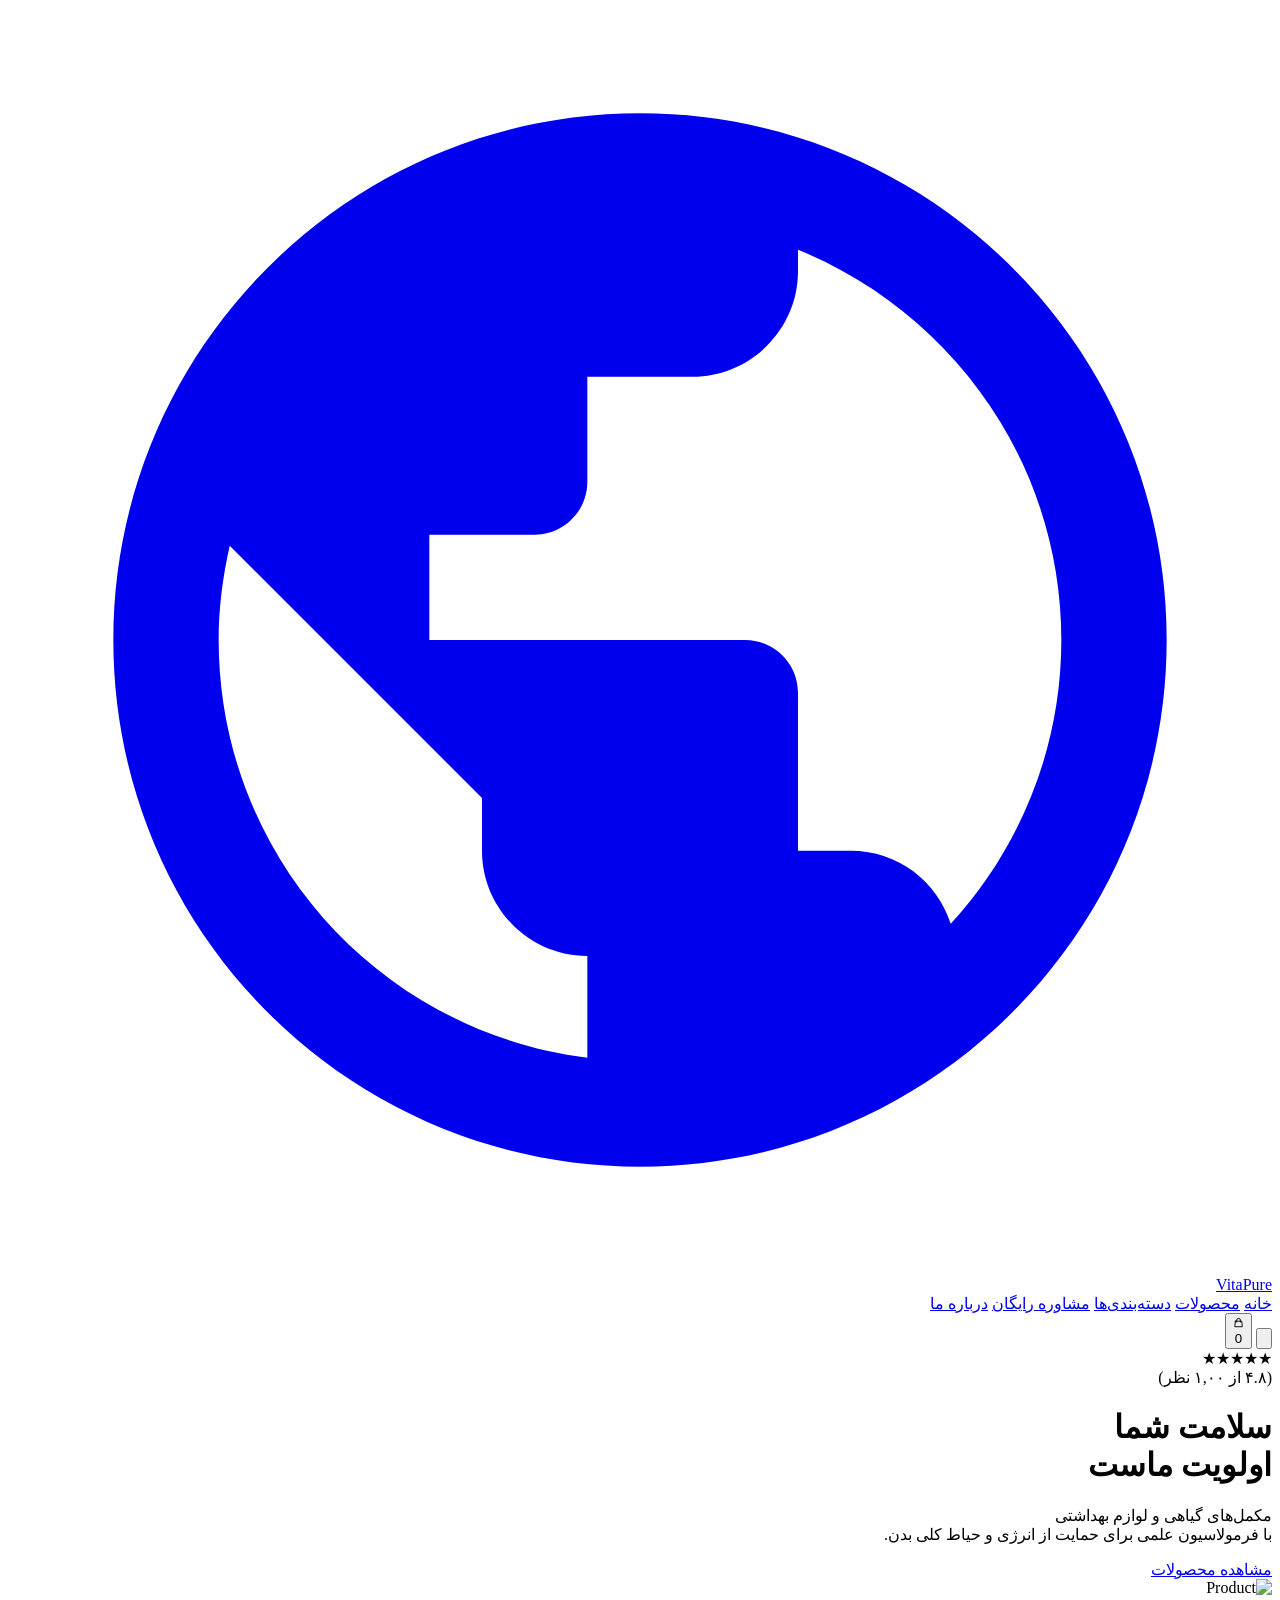
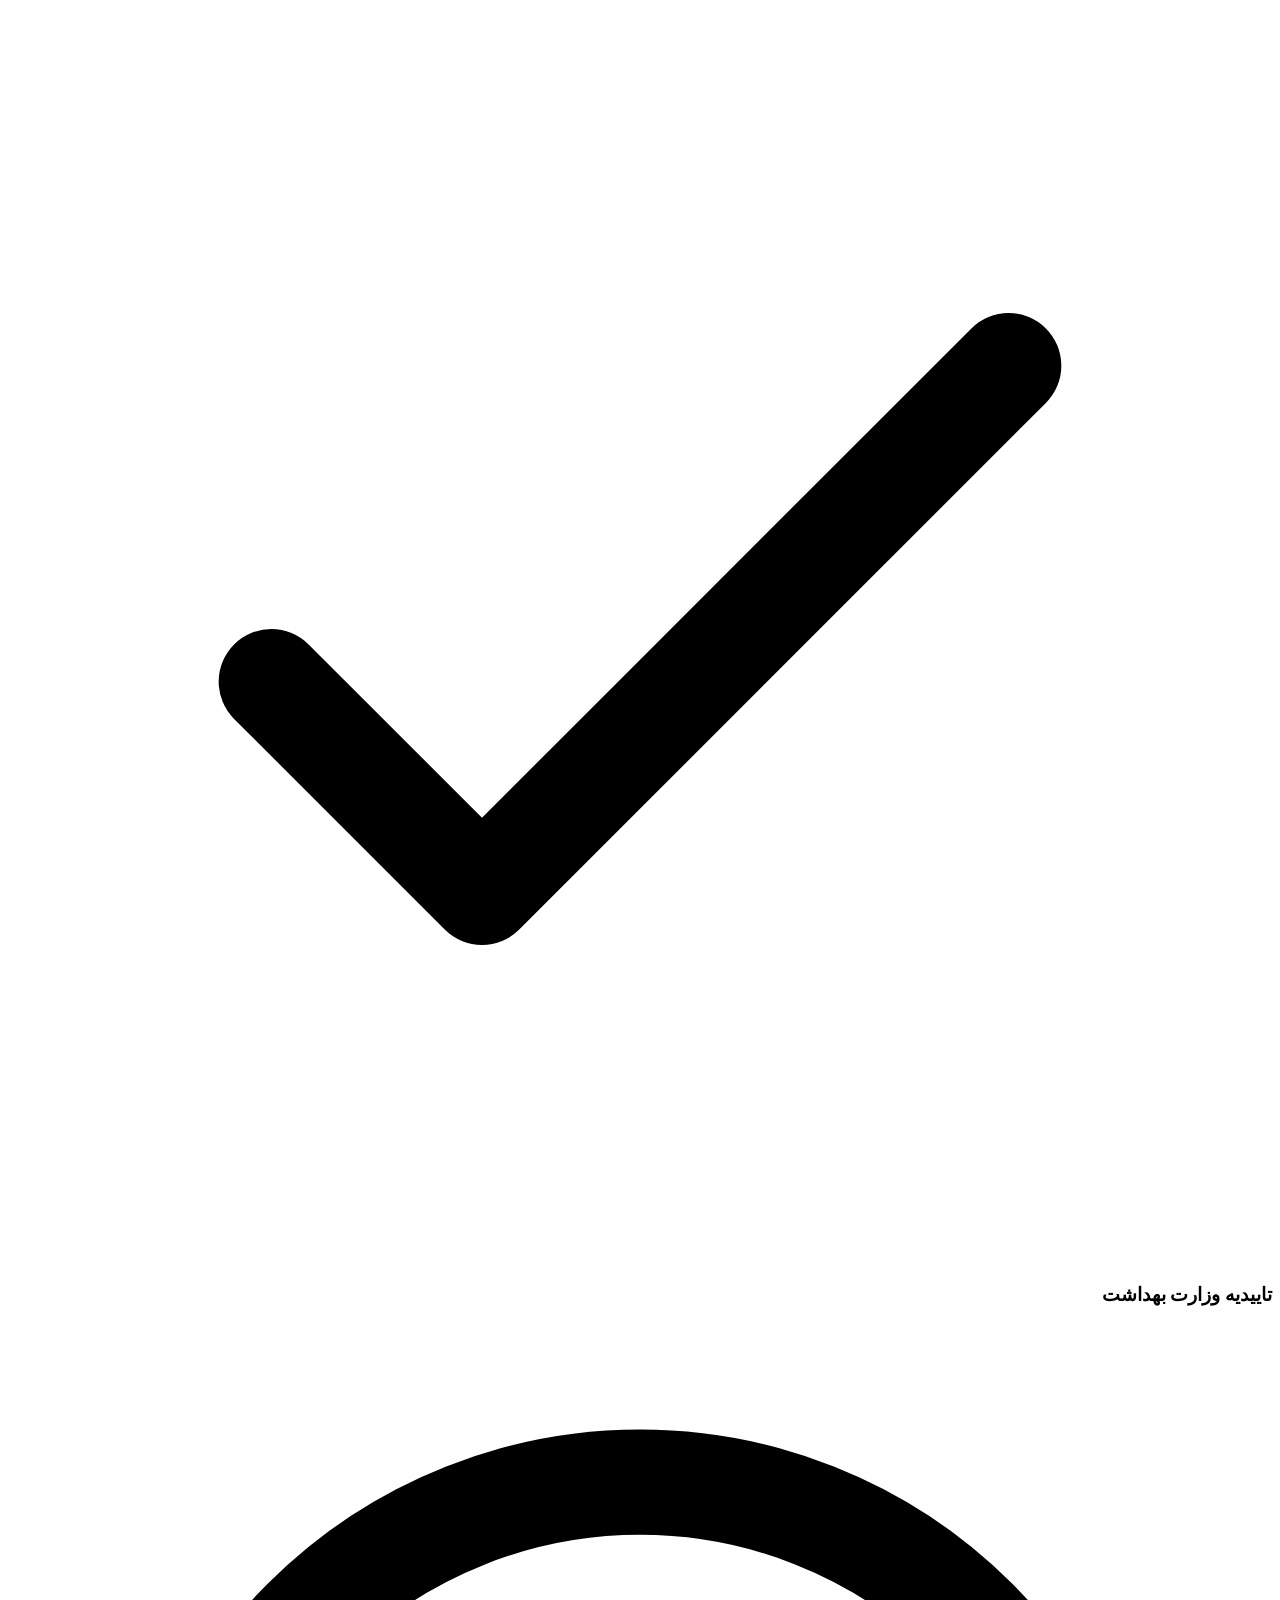
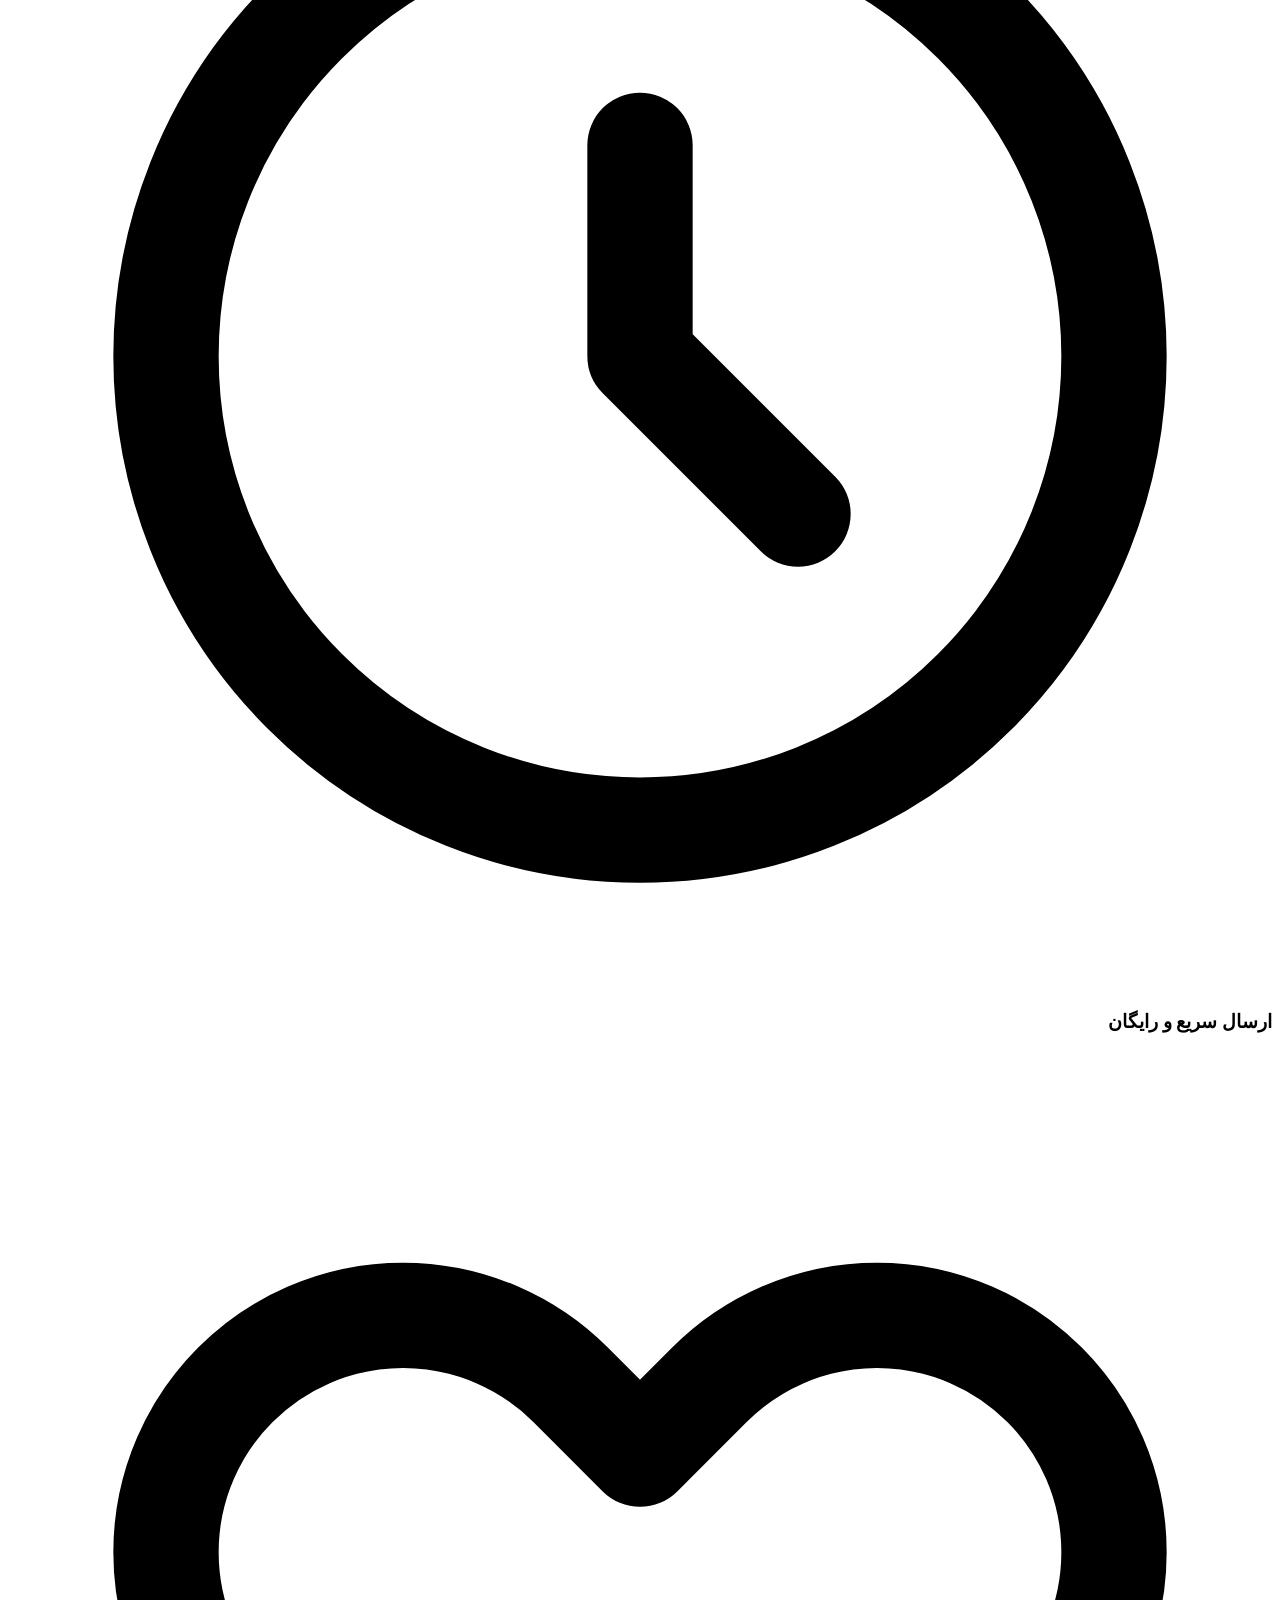
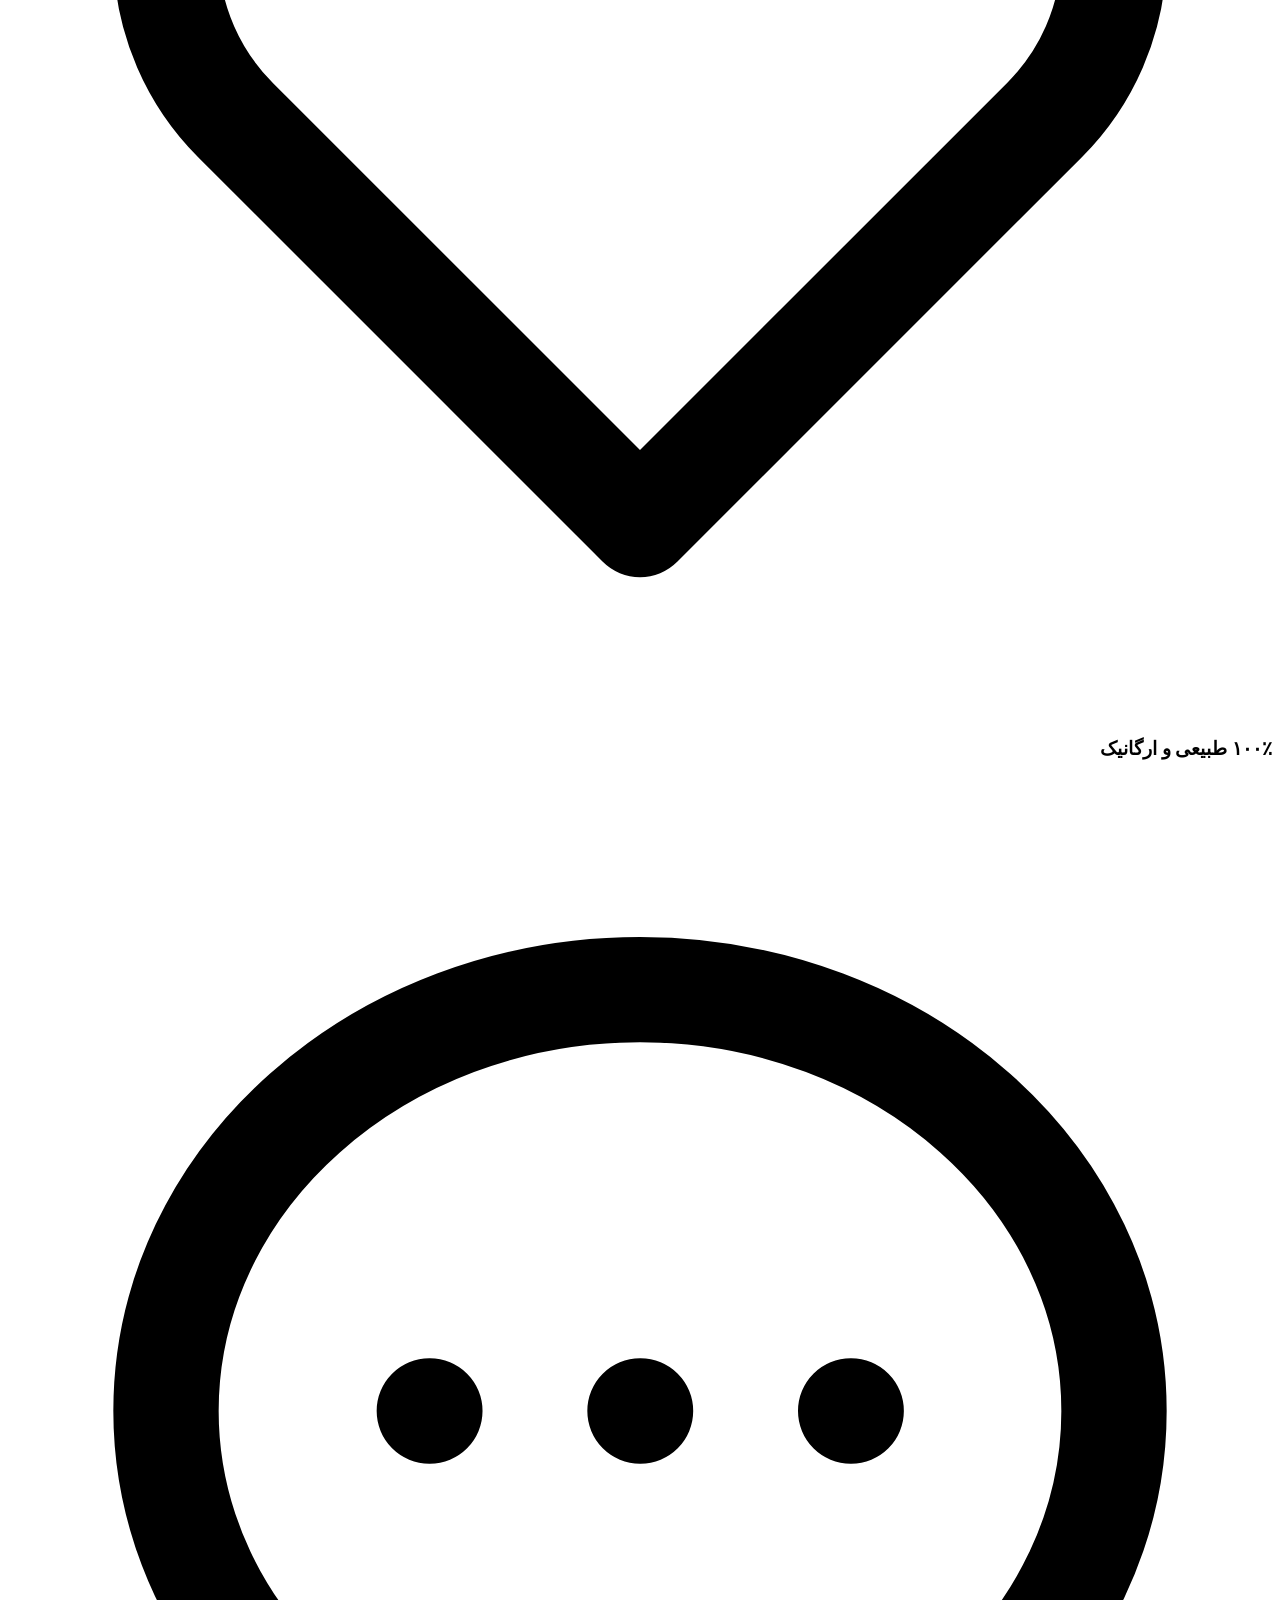
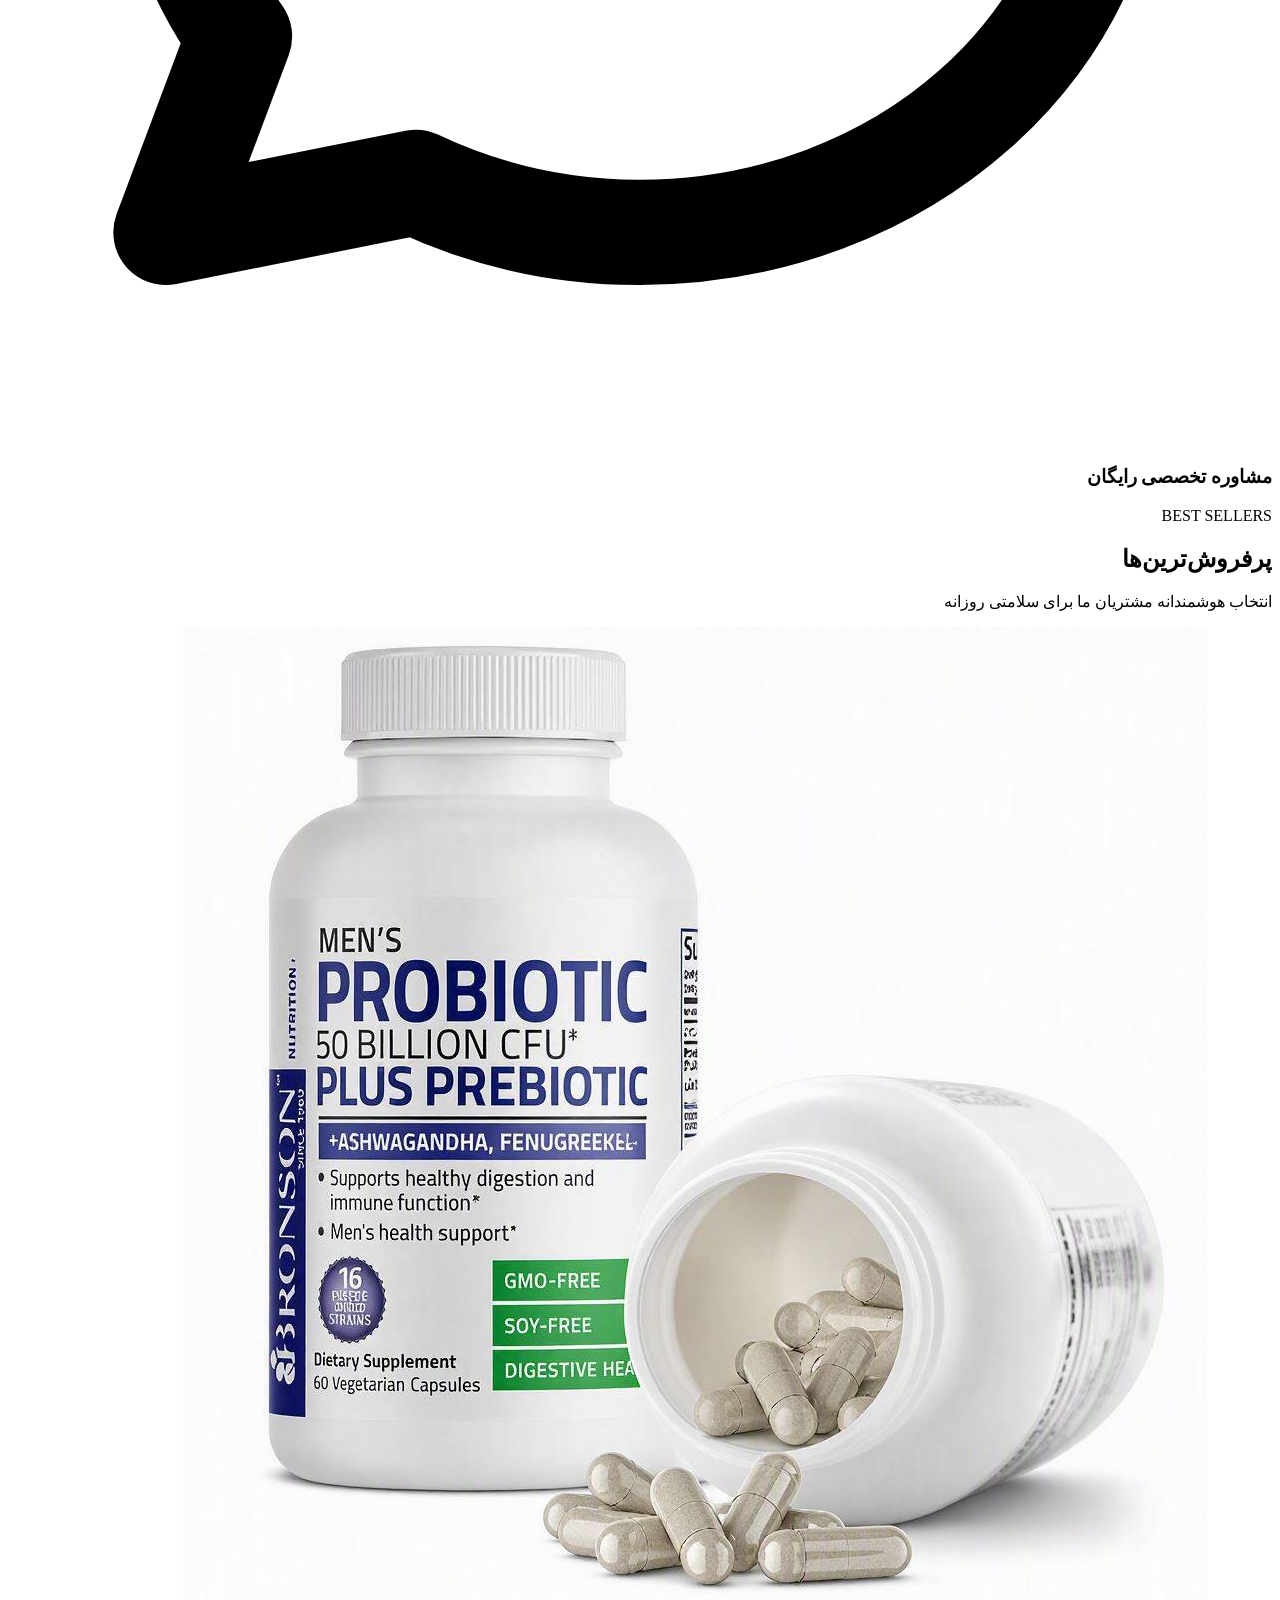
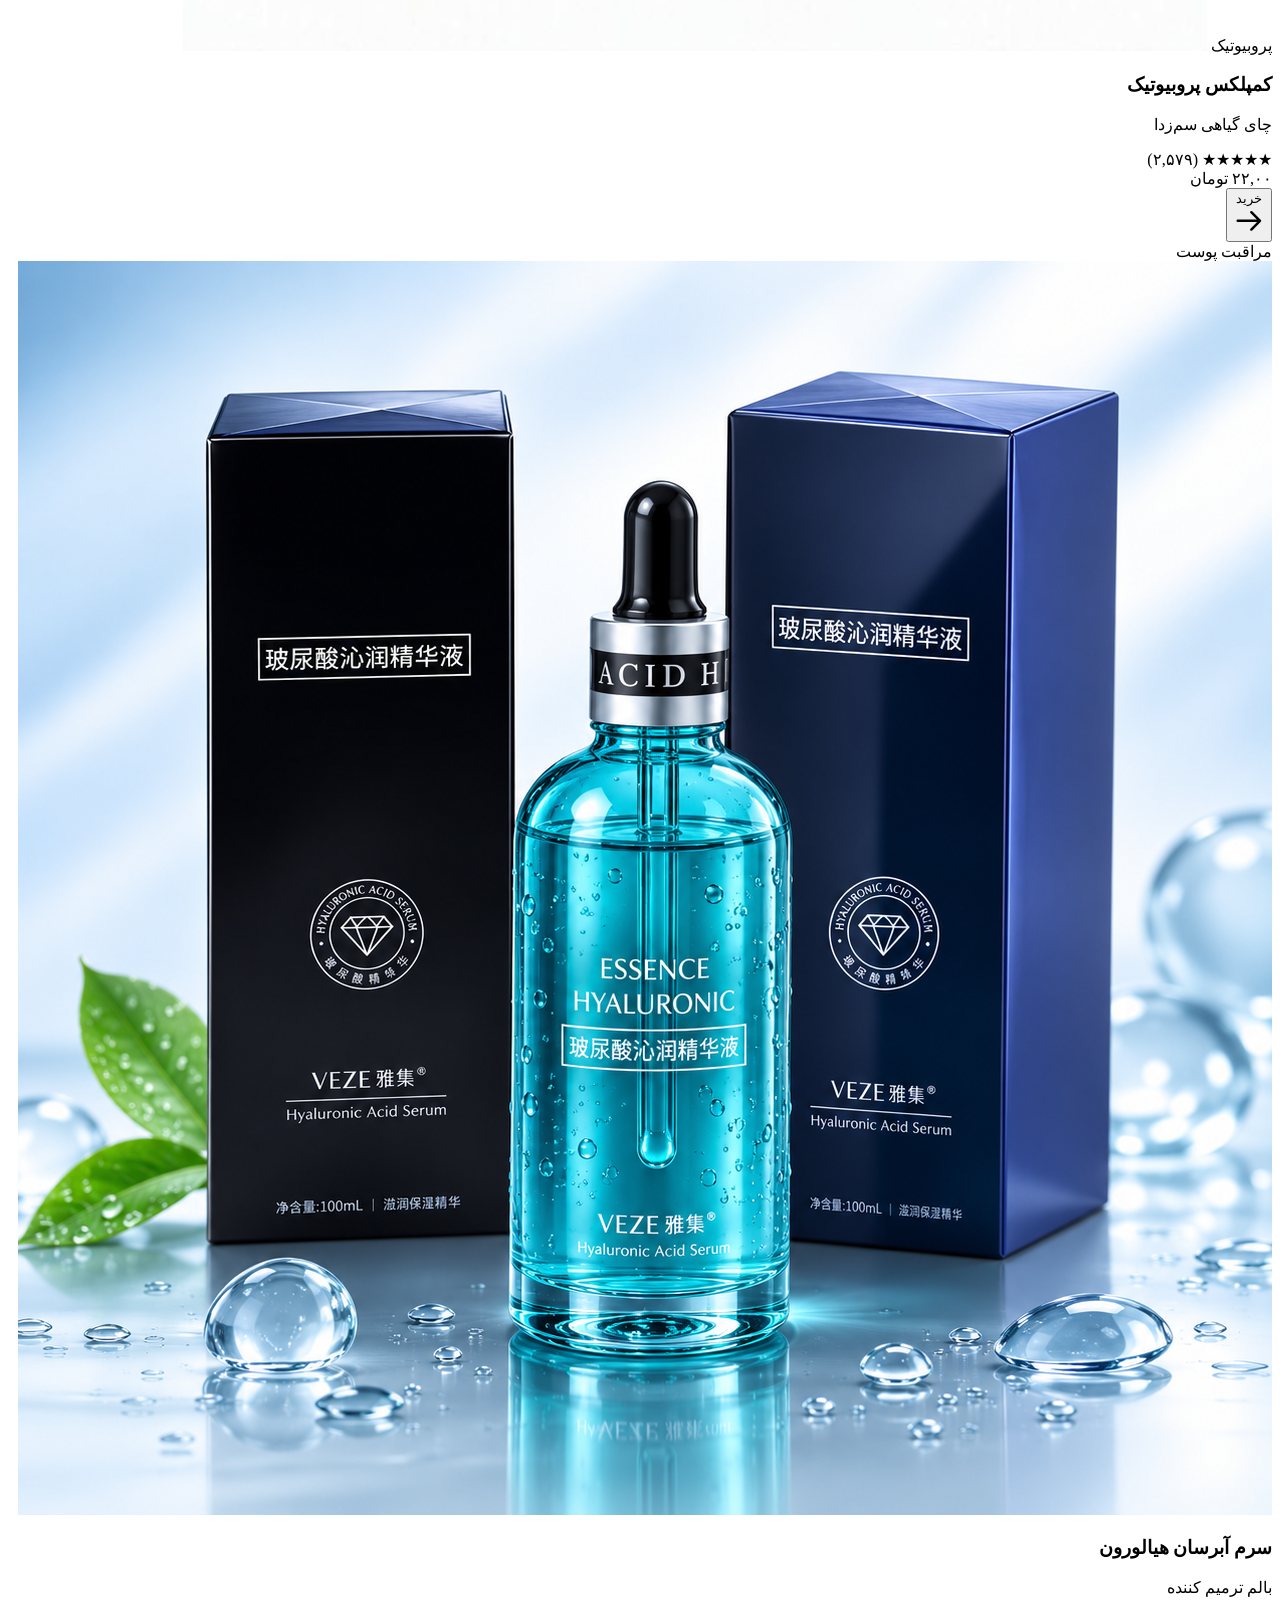
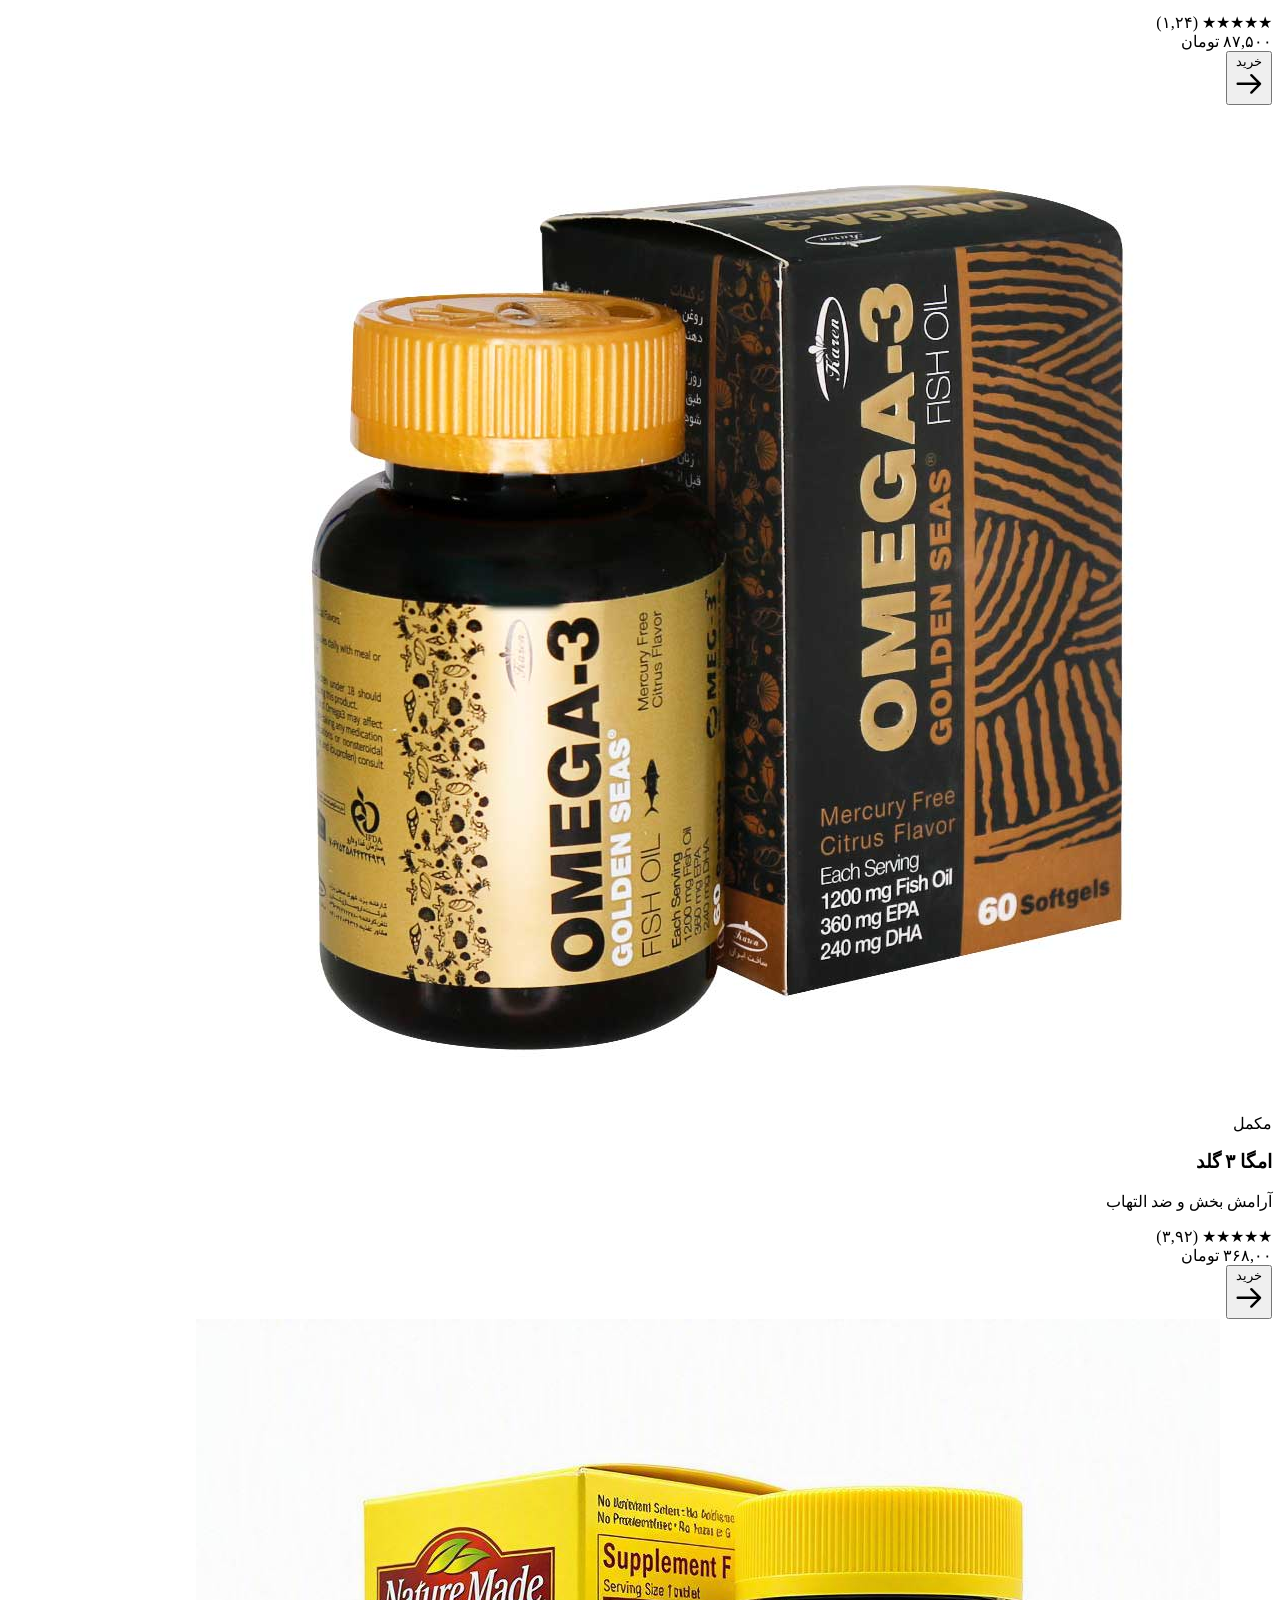
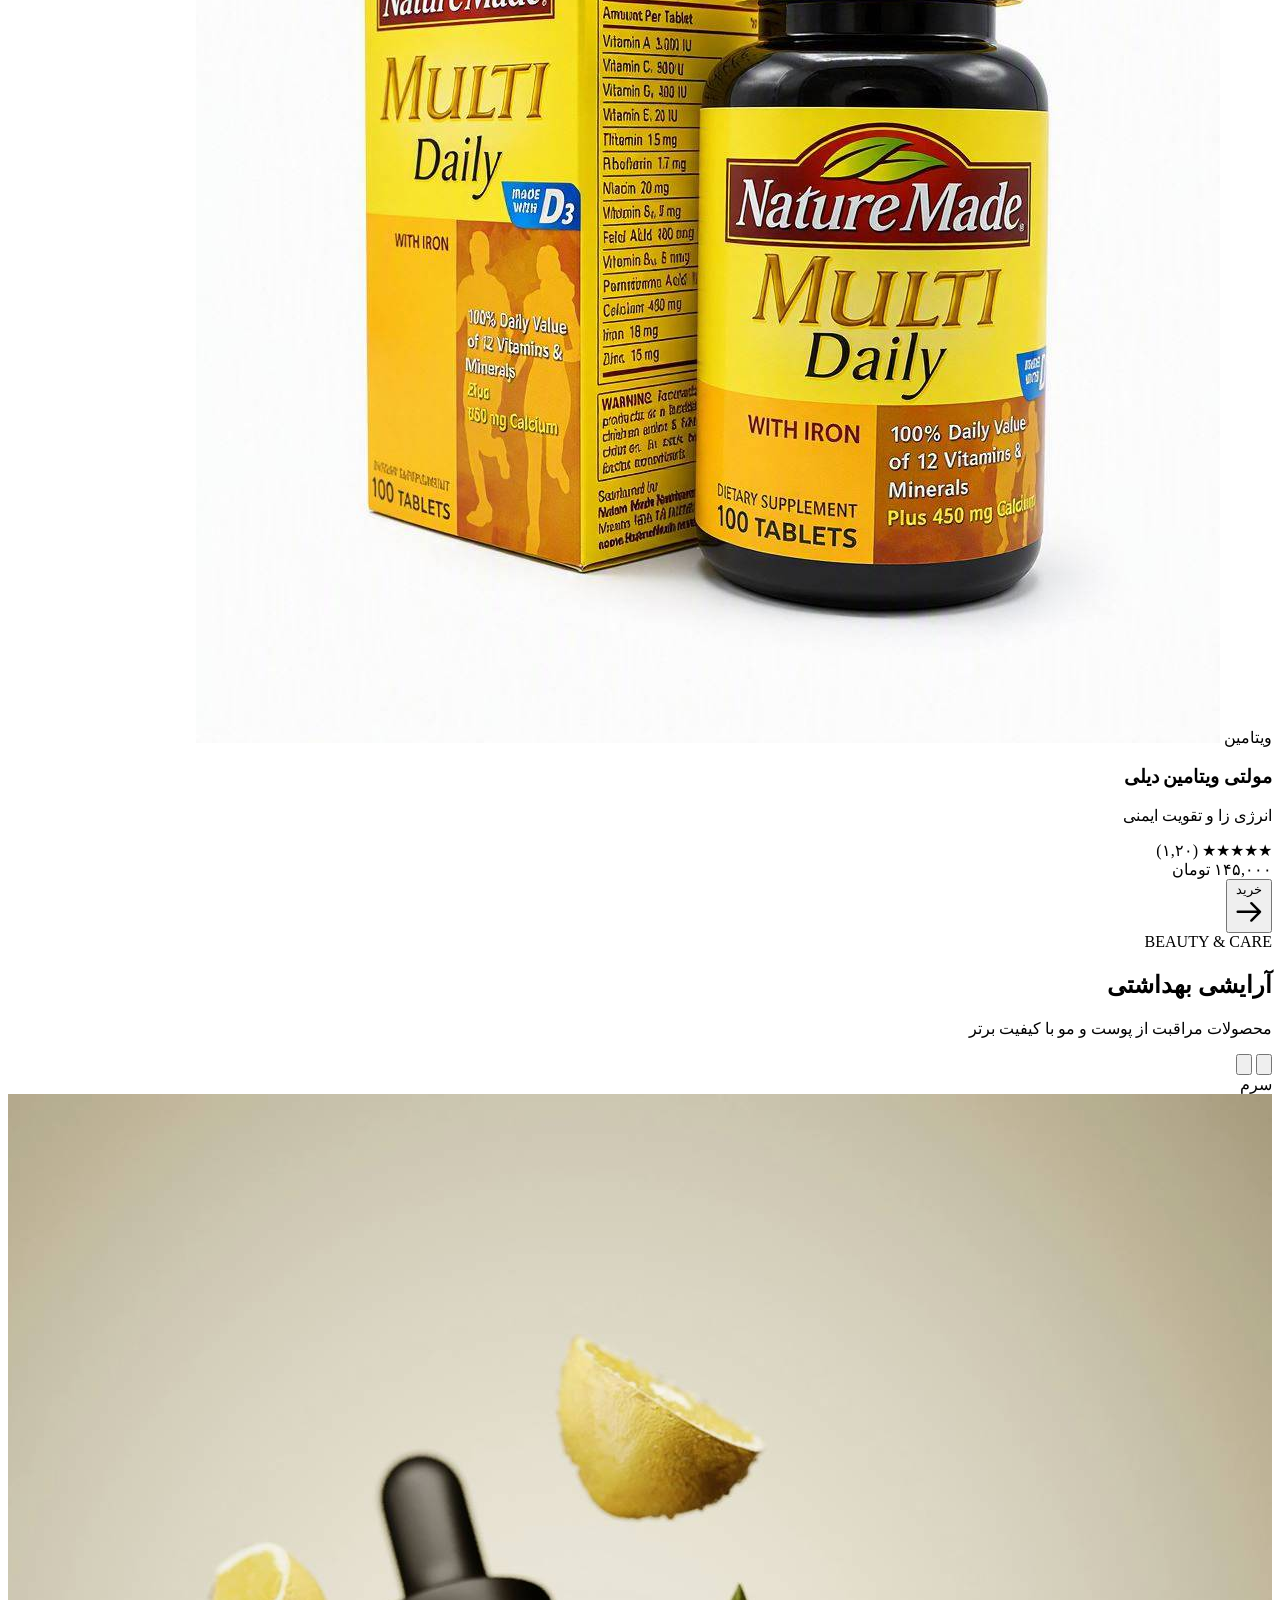
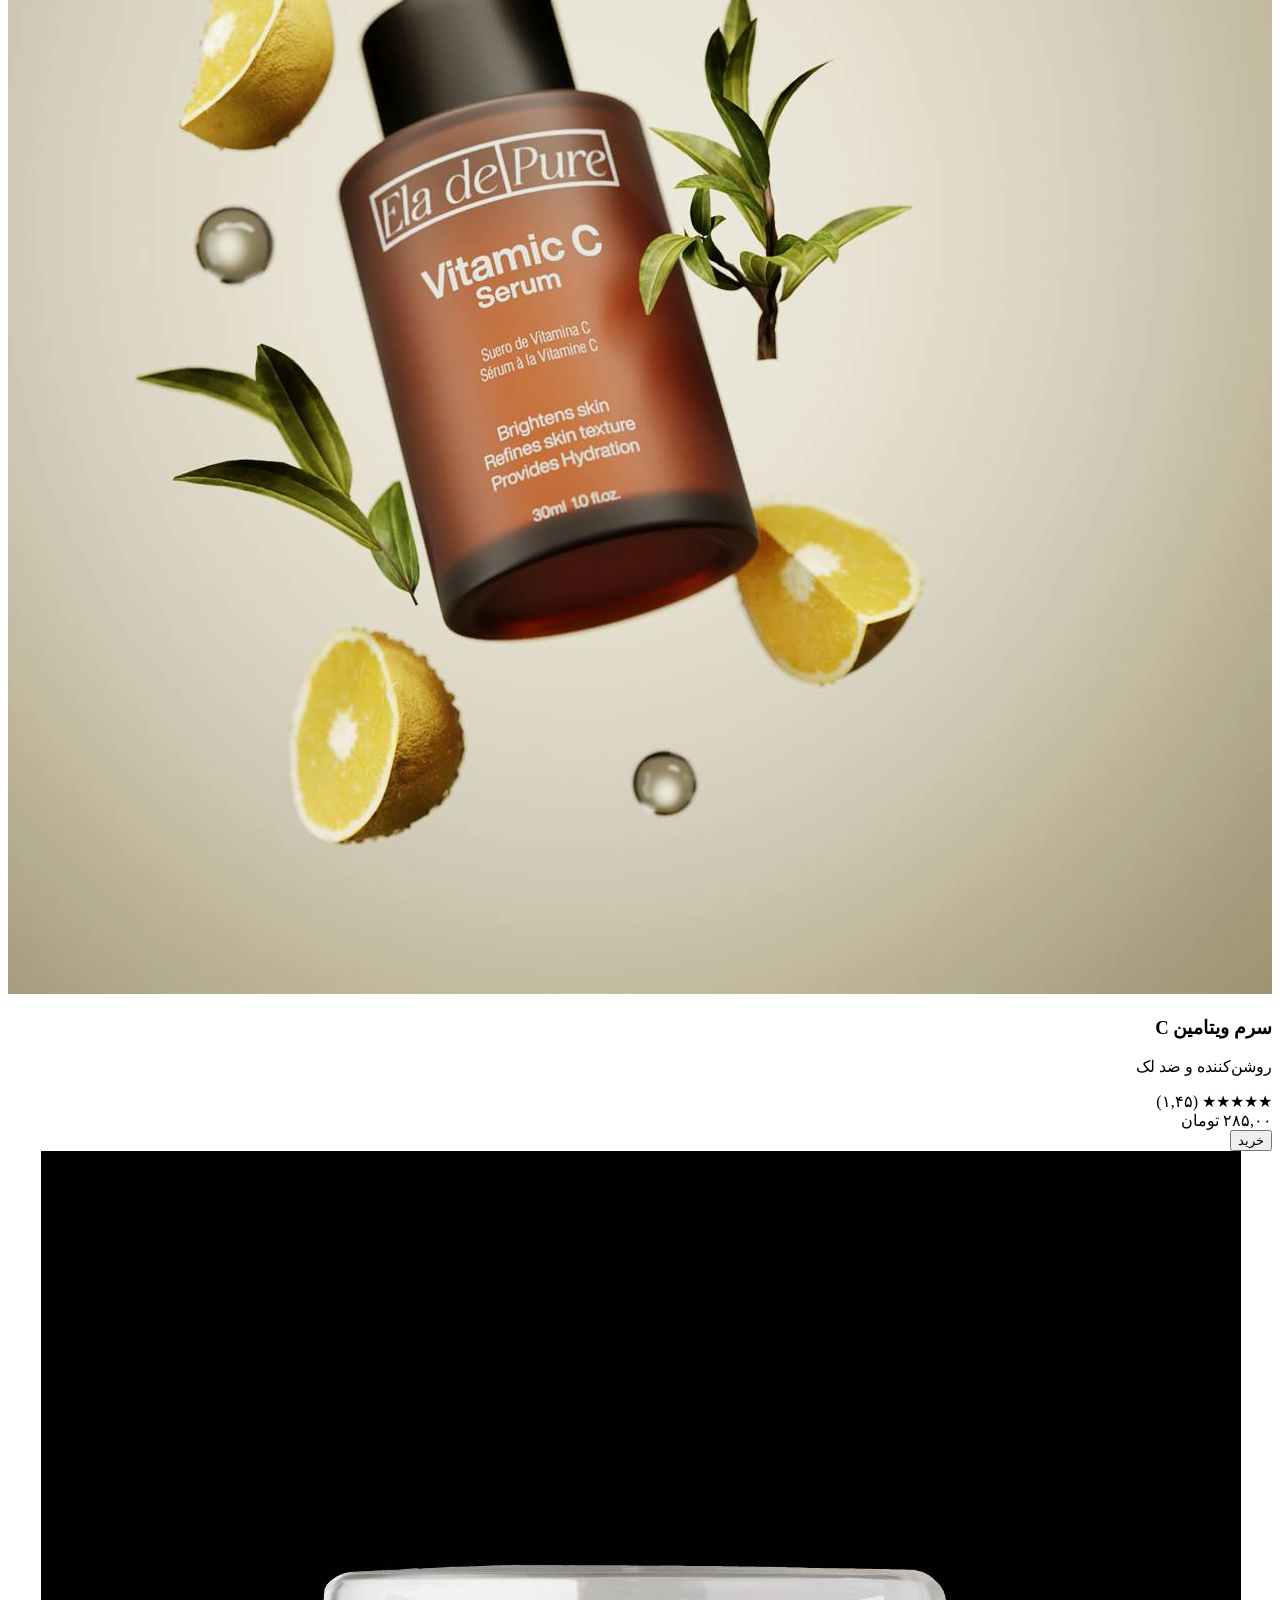
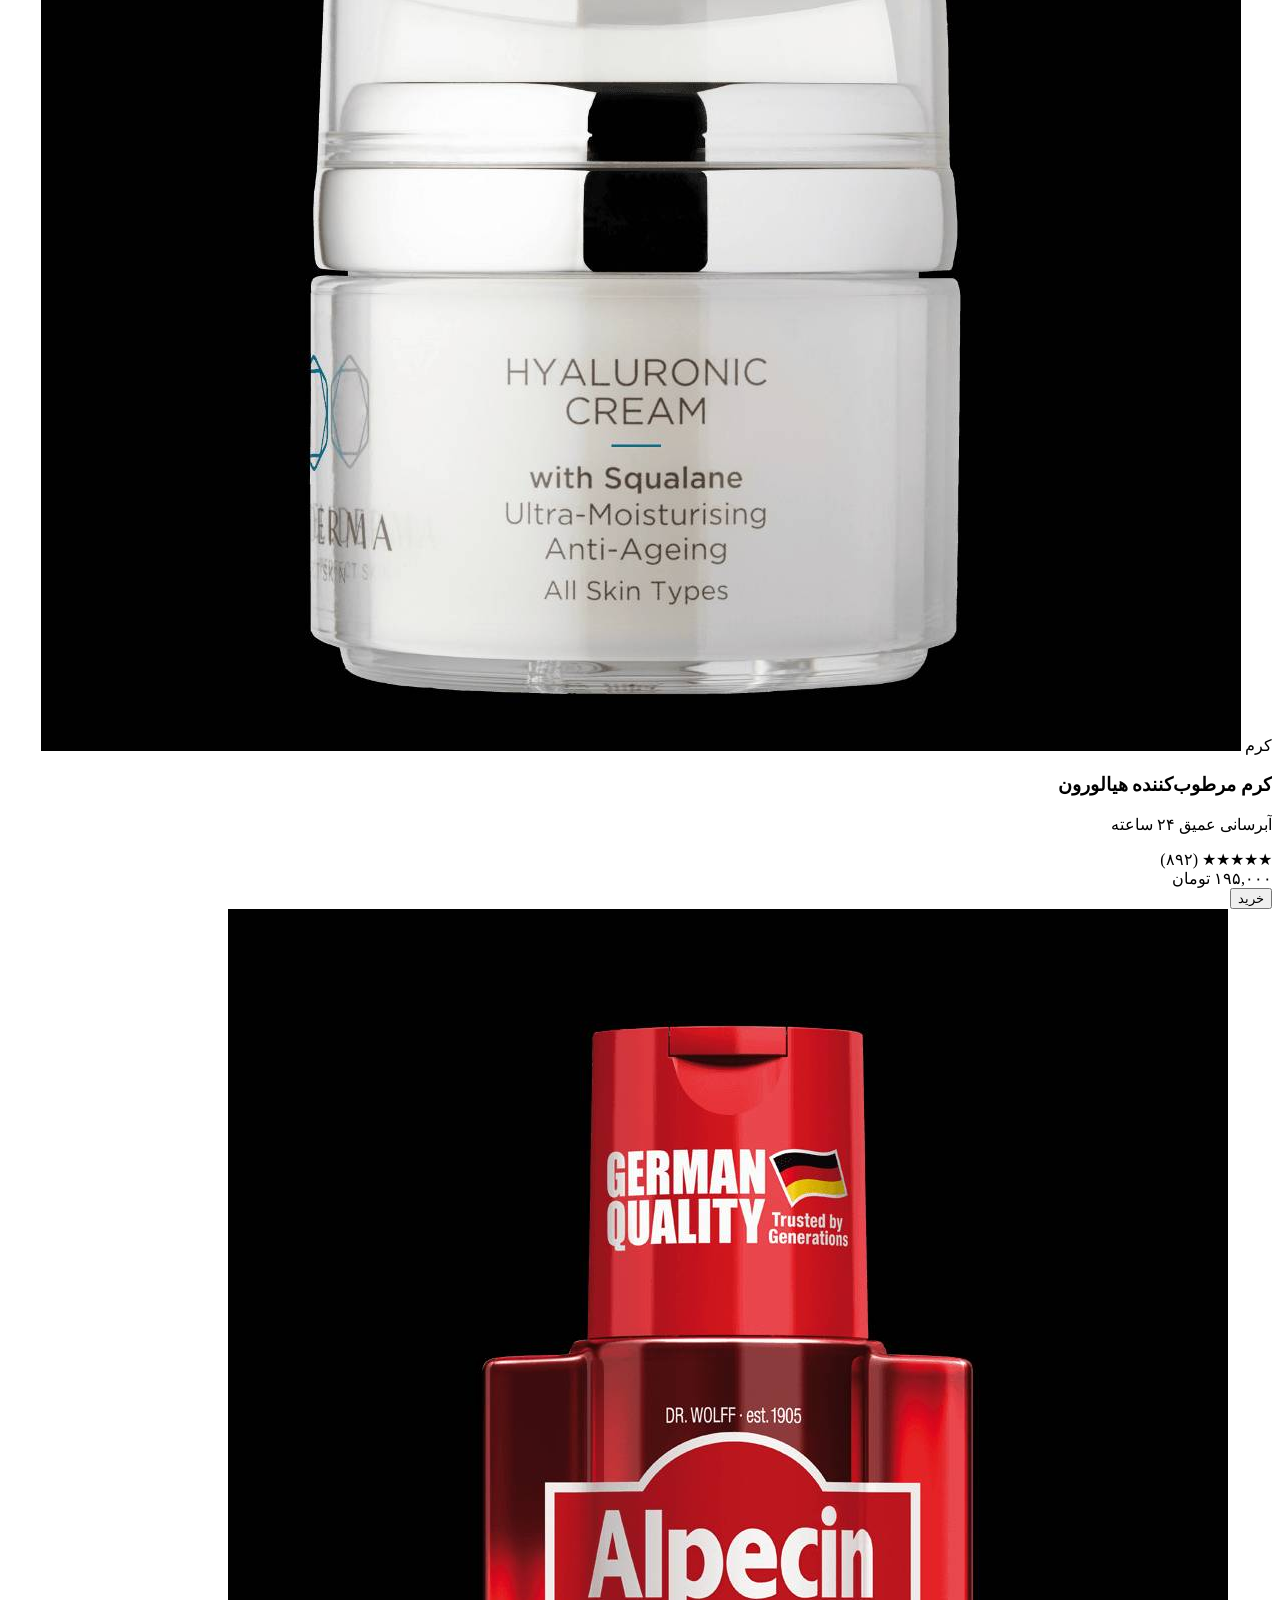
==== index.html @ 2b59c8b3 "Initial commit: VitaPure shop" ====
<!DOCTYPE html>
<html lang="fa" dir="rtl">
<head>
    <meta charset="UTF-8">
    <meta name="viewport" content="width=device-width, initial-scale=1.0">
    <title>VitaPure | سلامت شما، اولویت ماست</title>
    
    <!-- Fonts -->
    <link rel="preconnect" href="https://fonts.googleapis.com">
    <link rel="preconnect" href="https://fonts.gstatic.com" crossorigin>
    <link href="https://fonts.googleapis.com/css2?family=Vazirmatn:wght@300;400;500;700&display=swap" rel="stylesheet">
    
    <!-- Tailwind CSS -->
    <script src="https://cdn.tailwindcss.com"></script>
    
    <!-- GSAP -->
    <script src="https://cdnjs.cloudflare.com/ajax/libs/gsap/3.12.2/gsap.min.js"></script>

    <!-- Custom Config -->
        <link rel="stylesheet" href="style.css">
</head>
<body class="bg-white text-gray-800 antialiased">

  <nav id="navbar" class="fixed top-0 w-full z-50 transition-all duration-300 py-4">
    <div class="max-w-7xl mx-auto px-6 flex justify-between items-center">
        <a href="#" class="text-2xl font-bold text-gray-900 flex items-center gap-2">
            <svg class="w-8 h-8 text-brand" fill="currentColor" viewBox="0 0 24 24">
                <path d="M12 2C6.48 2 2 6.48 2 12s4.48 10 10 10 10-4.48 10-10S17.52 2 12 2zm-1 17.93c-3.95-.49-7-3.85-7-7.93 0-.62.08-1.21.21-1.79L9 15v1c0 1.1.9 2 2 2v1.93zm6.9-2.54c-.26-.81-1-1.39-1.9-1.39h-1v-3c0-.55-.45-1-1-1H8v-2h2c.55 0 1-.45 1-1V7h2c1.1 0 2-.9 2-2v-.41c2.93 1.19 5 4.06 5 7.41 0 2.08-.8 3.97-2.1 5.39z"/>
            </svg>
            VitaPure
        </a>
        <div class="hidden md:flex items-center gap-8 text-sm font-medium text-gray-600">
            <a href="#" class="hover:text-brand transition-colors">خانه</a>
            <a href="#products" class="hover:text-brand transition-colors">محصولات</a>
            <a href="#categories" class="hover:text-brand transition-colors">دسته‌بندی‌ها</a>
            <a href="#consultation" class="hover:text-brand transition-colors">مشاوره رایگان</a>
            <a href="#about" class="hover:text-brand transition-colors">درباره ما</a>
        </div>
        <div class="flex items-center gap-5">
            <button class="text-gray-600 hover:text-brand transition-colors">
                <svg class="w-6 h-6" fill="none" stroke="currentColor" viewBox="0 0 24 24">
                    <path stroke-linecap="round" stroke-linejoin="round" stroke-width="2" d="M21 21l-6-6m2-5a7 7 0 11-14 0 7 7 0 0114 0z"/>
                </svg>
            </button>
            <button class="relative text-gray-600 hover:text-brand transition-colors">
                <svg class="w-6 h-6" fill="none" stroke="currentColor" viewBox="0 0 24 24">
                    <path stroke-linecap="round" stroke-linejoin="round" stroke-width="2" d="M16 11V7a4 4 0 00-8 0v4M5 9h14l1 12H4L5 9z"/>
                </svg>
                <span id="cart-count" class="absolute -top-1 -right-1 bg-brand text-white text-[10px] font-bold w-4 h-4 rounded-full flex items-center justify-center opacity-0">0</span>
            </button>
        </div>
    </div>
</nav>
    <!-- Hero Section -->
    <header class="relative pt-32 pb-20 lg:pt-48 lg:pb-32 overflow-hidden">
        <div class="absolute inset-0 bg-gradient-to-b from-brand-light/50 to-white -z-10"></div>
        <div class="max-w-7xl mx-auto px-6 grid lg:grid-cols-2 gap-12 items-center">
            <div class="text-center lg:text-right space-y-6">
                <div class="inline-flex items-center gap-1 bg-white px-3 py-1 rounded-full shadow-sm border border-gray-100">
                    <div class="flex text-brand-accent text-xs">★★★★★</div>
                    <span class="text-xs text-gray-500 font-medium">(۴.۸ از ۱,۰۰ نظر)</span>
                </div>
                <h1 class="text-4xl lg:text-6xl font-bold leading-tight text-gray-900">
                  سلامت شما <br>
                    <span class="text-brand">اولویت ماست</span>
                </h1>
                <p class="text-lg text-gray-600 max-w-lg mx-auto lg:mx-0 leading-relaxed">
                    مکمل‌های گیاهی و لوازم بهداشتی <br>
                    با فرمولاسیون علمی برای حمایت از انرژی و حیاط کلی بدن.
                </p>
                <div class="flex flex-col sm:flex-row gap-4 justify-center lg:justify-start pt-4">
                    <a href="#products" class="btn-hover bg-brand hover:bg-brand-dark text-white px-8 py-3.5 rounded-full font-medium shadow-lg shadow-brand/30">
                        مشاهده محصولات
                    </a>
                </div>
            </div>
            <div class="relative flex justify-center">
                <div class="absolute inset-0 bg-brand-light rounded-full blur-3xl opacity-40 -z-10 scale-75"></div>
                <img src="https://image.qwenlm.ai/public_source/87bd68cd-98cf-4d97-a0a6-c03410b2767f/1cd94d5b3-1ecc-4a0a-a8fd-130508d1851b.png" alt="Product" class="w-full max-w-md object-contain drop-shadow-2xl">
            </div>
        </div>
    </header>

    <!-- Trust Bar -->
    <section class="py-10 border-y border-gray-100 bg-white">
        <div class="max-w-7xl mx-auto px-6 grid grid-cols-2 md:grid-cols-4 gap-8 text-center">
            <div class="group cursor-pointer">
                <div class="w-12 h-12 mx-auto mb-3 bg-brand-light rounded-full flex items-center justify-center text-brand group-hover:bg-brand group-hover:text-white transition-colors duration-300">
                    <svg class="w-6 h-6" fill="none" stroke="currentColor" viewBox="0 0 24 24">
                        <path stroke-linecap="round" stroke-linejoin="round" stroke-width="2" d="M5 13l4 4L19 7"/>
                    </svg>
                </div>
                <h3 class="font-bold text-gray-800 text-sm">تاییدیه وزارت بهداشت</h3>
            </div>
            <div class="group cursor-pointer">
                <div class="w-12 h-12 mx-auto mb-3 bg-brand-light rounded-full flex items-center justify-center text-brand group-hover:bg-brand group-hover:text-white transition-colors duration-300">
                    <svg class="w-6 h-6" fill="none" stroke="currentColor" viewBox="0 0 24 24">
                        <path stroke-linecap="round" stroke-linejoin="round" stroke-width="2" d="M12 8v4l3 3m6-3a9 9 0 11-18 0 9 9 0 0118 0z"/>
                    </svg>
                </div>
                <h3 class="font-bold text-gray-800 text-sm">ارسال سریع و رایگان</h3>
            </div>
            <div class="group cursor-pointer">
                <div class="w-12 h-12 mx-auto mb-3 bg-brand-light rounded-full flex items-center justify-center text-brand group-hover:bg-brand group-hover:text-white transition-colors duration-300">
                    <svg class="w-6 h-6" fill="none" stroke="currentColor" viewBox="0 0 24 24">
                        <path stroke-linecap="round" stroke-linejoin="round" stroke-width="2" d="M4.318 6.318a4.5 4.5 0 000 6.364L12 20.364l7.682-7.682a4.5 4.5 0 00-6.364-6.364L12 7.636l-1.318-1.318a4.5 4.5 0 00-6.364 0z"/>
                    </svg>
                </div>
                <h3 class="font-bold text-gray-800 text-sm">۱۰۰٪ طبیعی و ارگانیک</h3>
            </div>
            <div class="group cursor-pointer">
                <div class="w-12 h-12 mx-auto mb-3 bg-brand-light rounded-full flex items-center justify-center text-brand group-hover:bg-brand group-hover:text-white transition-colors duration-300">
                    <svg class="w-6 h-6" fill="none" stroke="currentColor" viewBox="0 0 24 24">
                        <path stroke-linecap="round" stroke-linejoin="round" stroke-width="2" d="M8 12h.01M12 12h.01M16 12h.01M21 12c0 4.418-4.03 8-9 8a9.863 9.863 0 01-4.255-.949L3 20l1.395-3.72C3.512 15.042 3 13.574 3 12c0-4.418 4.03-8 9-8s9 3.582 9 8z"/>
                    </svg>
                </div>
                <h3 class="font-bold text-gray-800 text-sm">مشاوره تخصصی رایگان</h3>
            </div>
        </div>
    </section>

    <!-- Best Sellers Section -->
    <section id="products" class="py-20 bg-white">
        <div class="max-w-7xl mx-auto px-6">
            <div class="text-center mb-16">
                <div class="inline-flex items-center gap-2 mb-4">
                    <span class="w-2 h-2 bg-brand rounded-full"></span>
                    <span class="text-sm font-bold text-brand tracking-widest">BEST SELLERS</span>
                </div>
                <h2 class="text-4xl font-bold text-gray-900 mb-4">پرفروش‌ترین‌ها</h2>
                <p class="text-gray-500">انتخاب هوشمندانه مشتریان ما برای سلامتی روزانه</p>
            </div>

            <div class="grid grid-cols-1 sm:grid-cols-2 lg:grid-cols-4 gap-8">
                
                <!-- Card 1: Probiotic -->
                <div class="product-card bestseller-card bg-white rounded-3xl border border-gray-100 overflow-hidden cursor-pointer">
                    <div class="aspect-square bg-gradient-to-br from-brand-light/30 to-white relative overflow-hidden p-8 flex items-center justify-center">
                        <div class="doodle-container absolute inset-0">
                            <svg class="doodle doodle-leaf" viewBox="0 0 60 60" fill="none"><path d="M30 10C30 10 15 20 15 35C15 43.284 21.716 50 30 50C38.284 50 45 43.284 45 35C45 20 30 10 30 10Z" stroke="#7CB9A8" stroke-width="2"/><path d="M30 10V50" stroke="#7CB9A8" stroke-width="2"/></svg>
                            <svg class="doodle doodle-drop" viewBox="0 0 40 60" fill="none"><path d="M20 5C20 5 5 25 5 37.5C5 45.784 11.716 52.5 20 52.5C28.284 52.5 35 45.784 35 37.5C35 25 20 5 20 5Z" stroke="#7CB9A8" stroke-width="2"/></svg>
                            <svg class="doodle doodle-star" viewBox="0 0 40 40" fill="none"><path d="M20 5L24.5 15.5L36 17L27.5 25L29.5 36.5L20 31L10.5 36.5L12.5 25L4 17L15.5 15.5L20 5Z" stroke="#D4AF37" stroke-width="2"/></svg>
                            <svg class="doodle doodle-circle" viewBox="0 0 40 40" fill="none"><circle cx="20" cy="20" r="15" stroke="#7CB9A8" stroke-width="2" stroke-dasharray="4 4"/></svg>
                            <svg class="doodle doodle-plus" viewBox="0 0 30 30" fill="none"><path d="M15 5V25M5 15H25" stroke="#7CB9A8" stroke-width="2"/></svg>
                        </div>
                        <span class="absolute top-4 right-4 bg-brand text-white px-3 py-1 rounded-full text-xs font-bold product-badge ">پروبیوتیک</span>
                        <img src="images/OIG3.jpg" alt="Probiotic" class="product-image w-full h-full object-contain">
                    </div>
                    <div class="p-5">
                        <h3 class="font-bold text-gray-900 mb-1">کمپلکس پروبیوتیک</h3>
                        <p class="text-sm text-gray-500 mb-4">چای گیاهی سم‌زدا</p>
                        <div class="flex items-center justify-between">
                            <div>
                                <div class="flex items-center gap-1 text-brand-accent text-xs mb-1">★★★★★ <span class="text-gray-400">(۲,۵۷۹)</span></div>
                                <span class="font-bold text-lg text-gray-900">۲۲,۰۰ تومان</span>
                            </div>
                            <button onclick="addToCart()" class="btn-hover bg-gray-900 hover:bg-brand text-white px-5 py-2.5 rounded-full text-sm font-medium flex items-center gap-2">
                                <span>خرید</span>
                                <svg class="w-4 h-4" fill="none" stroke="currentColor" viewBox="0 0 24 24">
                                    <path stroke-linecap="round" stroke-linejoin="round" stroke-width="2" d="M14 5l7 7m0 0l-7 7m7-7H3"/>
                                </svg>
                            </button>
                        </div>
                    </div>
                </div>

                <!-- Card 2: Serum -->
                <div class="product-card bestseller-card bg-white rounded-3xl border border-gray-100 overflow-hidden cursor-pointer">
                    <div class="aspect-square bg-gradient-to-br from-blue-50 to-white relative overflow-hidden p-8 flex items-center justify-center">
                        <div class="doodle-container absolute inset-0">
                            <svg class="doodle doodle-leaf" viewBox="0 0 60 60" fill="none"><path d="M30 10C30 10 15 20 15 35C15 43.284 21.716 50 30 50C38.284 50 45 43.284 45 35C45 20 30 10 30 10Z" stroke="#7CB9A8" stroke-width="2"/><path d="M30 10V50" stroke="#7CB9A8" stroke-width="2"/></svg>
                            <svg class="doodle doodle-drop" viewBox="0 0 40 60" fill="none"><path d="M20 5C20 5 5 25 5 37.5C5 45.784 11.716 52.5 20 52.5C28.284 52.5 35 45.784 35 37.5C35 25 20 5 20 5Z" stroke="#7CB9A8" stroke-width="2"/></svg>
                            <svg class="doodle doodle-star" viewBox="0 0 40 40" fill="none"><path d="M20 5L24.5 15.5L36 17L27.5 25L29.5 36.5L20 31L10.5 36.5L12.5 25L4 17L15.5 15.5L20 5Z" stroke="#D4AF37" stroke-width="2"/></svg>
                            <svg class="doodle doodle-circle" viewBox="0 0 40 40" fill="none"><circle cx="20" cy="20" r="15" stroke="#7CB9A8" stroke-width="2" stroke-dasharray="4 4"/></svg>
                            <svg class="doodle doodle-plus" viewBox="0 0 30 30" fill="none"><path d="M15 5V25M5 15H25" stroke="#7CB9A8" stroke-width="2"/></svg>
                        </div>
                        <span class="absolute top-4 right-4 bg-brand text-white px-3 py-1 rounded-full text-xs font-bold product-badge">مراقبت پوست</span>
                        <img src="images/o.png" alt="Serum" class="product-image w-full h-full object-contain">
                    </div>
                    <div class="p-5">
                        <h3 class="font-bold text-gray-900 mb-1">سرم آبرسان هیالورون</h3>
                        <p class="text-sm text-gray-500 mb-4">بالم ترمیم کننده</p>
                        <div class="flex items-center justify-between">
                            <div>
                                <div class="flex items-center gap-1 text-brand-accent text-xs mb-1">★★★★★ <span class="text-gray-400">(۱,۲۴)</span></div>
                                <span class="font-bold text-lg text-gray-900">۸۷,۵۰۰ تومان</span>
                            </div>
                            <button onclick="addToCart()" class="btn-hover bg-gray-900 hover:bg-brand text-white px-5 py-2.5 rounded-full text-sm font-medium flex items-center gap-2">
                                <span>خرید</span>
                                <svg class="w-4 h-4" fill="none" stroke="currentColor" viewBox="0 0 24 24">
                                    <path stroke-linecap="round" stroke-linejoin="round" stroke-width="2" d="M14 5l7 7m0 0l-7 7m7-7H3"/>
                                </svg>
                            </button>
                        </div>
                    </div>
                </div>

                <!-- Card 3: Omega-3 -->
                <div class="product-card bestseller-card bg-white rounded-3xl border border-gray-100 overflow-hidden cursor-pointer">
                    <div class="aspect-square bg-gradient-to-br from-amber-50 to-white relative overflow-hidden p-8 flex items-center justify-center">
                        <div class="doodle-container absolute inset-0">
                            <svg class="doodle doodle-leaf" viewBox="0 0 60 60" fill="none"><path d="M30 10C30 10 15 20 15 35C15 43.284 21.716 50 30 50C38.284 50 45 43.284 45 35C45 20 30 10 30 10Z" stroke="#7CB9A8" stroke-width="2"/><path d="M30 10V50" stroke="#7CB9A8" stroke-width="2"/></svg>
                            <svg class="doodle doodle-drop" viewBox="0 0 40 60" fill="none"><path d="M20 5C20 5 5 25 5 37.5C5 45.784 11.716 52.5 20 52.5C28.284 52.5 35 45.784 35 37.5C35 25 20 5 20 5Z" stroke="#7CB9A8" stroke-width="2"/></svg>
                            <svg class="doodle doodle-star" viewBox="0 0 40 40" fill="none"><path d="M20 5L24.5 15.5L36 17L27.5 25L29.5 36.5L20 31L10.5 36.5L12.5 25L4 17L15.5 15.5L20 5Z" stroke="#D4AF37" stroke-width="2"/></svg>
                            <svg class="doodle doodle-circle" viewBox="0 0 40 40" fill="none"><circle cx="20" cy="20" r="15" stroke="#7CB9A8" stroke-width="2" stroke-dasharray="4 4"/></svg>
                            <svg class="doodle doodle-plus" viewBox="0 0 30 30" fill="none"><path d="M15 5V25M5 15H25" stroke="#7CB9A8" stroke-width="2"/></svg>
                        </div>
                        <span class="absolute top-4 right-4 bg-brand text-white px-3 py-1 rounded-full text-xs font-bold product-badge">مکمل</span>
                        <img src="images/Karen-Golden-Seas-Omeg.jpg" alt="Omega3" class="product-image w-full h-full object-contain">
                    </div>
                    <div class="p-5">
                        <h3 class="font-bold text-gray-900 mb-1">امگا ۳ گلد</h3>
                        <p class="text-sm text-gray-500 mb-4">آرامش بخش و ضد التهاب</p>
                        <div class="flex items-center justify-between">
                            <div>
                                <div class="flex items-center gap-1 text-brand-accent text-xs mb-1">★★★★★ <span class="text-gray-400">(۳,۹۲)</span></div>
                                <span class="font-bold text-lg text-gray-900">۳۶۸,۰۰ تومان</span>
                            </div>
                            <button onclick="addToCart()" class="btn-hover bg-gray-900 hover:bg-brand text-white px-5 py-2.5 rounded-full text-sm font-medium flex items-center gap-2">
                                <span>خرید</span>
                                <svg class="w-4 h-4" fill="none" stroke="currentColor" viewBox="0 0 24 24">
                                    <path stroke-linecap="round" stroke-linejoin="round" stroke-width="2" d="M14 5l7 7m0 0l-7 7m7-7H3"/>
                                </svg>
                            </button>
                        </div>
                    </div>
                </div>

                <!-- Card 4: Multi -->
                <div class="product-card bestseller-card bg-white rounded-3xl border border-gray-100 overflow-hidden cursor-pointer">
                    <div class="aspect-square bg-gradient-to-br from-purple-50 to-white relative overflow-hidden p-8 flex items-center justify-center">
                        <div class="doodle-container absolute inset-0">
                            <svg class="doodle doodle-leaf" viewBox="0 0 60 60" fill="none"><path d="M30 10C30 10 15 20 15 35C15 43.284 21.716 50 30 50C38.284 50 45 43.284 45 35C45 20 30 10 30 10Z" stroke="#7CB9A8" stroke-width="2"/><path d="M30 10V50" stroke="#7CB9A8" stroke-width="2"/></svg>
                            <svg class="doodle doodle-drop" viewBox="0 0 40 60" fill="none"><path d="M20 5C20 5 5 25 5 37.5C5 45.784 11.716 52.5 20 52.5C28.284 52.5 35 45.784 35 37.5C35 25 20 5 20 5Z" stroke="#7CB9A8" stroke-width="2"/></svg>
                            <svg class="doodle doodle-star" viewBox="0 0 40 40" fill="none"><path d="M20 5L24.5 15.5L36 17L27.5 25L29.5 36.5L20 31L10.5 36.5L12.5 25L4 17L15.5 15.5L20 5Z" stroke="#D4AF37" stroke-width="2"/></svg>
                            <svg class="doodle doodle-circle" viewBox="0 0 40 40" fill="none"><circle cx="20" cy="20" r="15" stroke="#7CB9A8" stroke-width="2" stroke-dasharray="4 4"/></svg>
                            <svg class="doodle doodle-plus" viewBox="0 0 30 30" fill="none"><path d="M15 5V25M5 15H25" stroke="#7CB9A8" stroke-width="2"/></svg>
                        </div>
                        <span class="absolute top-4 right-4 bg-brand text-white px-3 py-1 rounded-full text-xs font-bold">ویتامین</span>
                        <img src="images/OIG2.jpeg" alt="Multi" class="product-image w-full h-full object-contain">
                    </div>
                    <div class="p-5">
                        <h3 class="font-bold text-gray-900 mb-1">مولتی ویتامین دیلی</h3>
                        <p class="text-sm text-gray-500 mb-4">انرژی زا و تقویت ایمنی</p>
                        <div class="flex items-center justify-between">
                            <div>
                                <div class="flex items-center gap-1 text-brand-accent text-xs mb-1">★★★★★ <span class="text-gray-400">(۱,۲۰)</span></div>
                                <span class="font-bold text-lg text-gray-900">۱۴۵,۰۰۰ تومان</span>
                            </div>
                            <button onclick="addToCart()" class="btn-hover bg-gray-900 hover:bg-brand text-white px-5 py-2.5 rounded-full text-sm font-medium flex items-center gap-2">
                                <span>خرید</span>
                                <svg class="w-4 h-4" fill="none" stroke="currentColor" viewBox="0 0 24 24">
                                    <path stroke-linecap="round" stroke-linejoin="round" stroke-width="2" d="M14 5l7 7m0 0l-7 7m7-7H3"/>
                                </svg>
                            </button>
                        </div>
                    </div>
                </div>

            </div>
        </div>
    </section>

    <!-- بخش ۱: آرایشی بهداشتی -->
      <section id="categories" class="py-20 bg-white"></section>
    <section class="py-20 bg-gradient-to-b from-pink-50/50 to-white">
        <div class="max-w-7xl mx-auto px-6">
            <div class="text-center mb-16">
                <div class="inline-flex items-center gap-2 mb-4">
                    <span class="w-2 h-2 bg-pink-400 rounded-full"></span>
                    <span class="text-sm font-bold text-pink-600 tracking-widest">BEAUTY & CARE</span>
                </div>
                <h2 class="text-4xl font-bold text-gray-900 mb-4">آرایشی بهداشتی</h2>
                <p class="text-gray-500">محصولات مراقبت از پوست و مو با کیفیت برتر</p>
            </div>
            <div class="relative">
                <button class="slider-prev absolute right-0 top-1/2 -translate-y-1/2 z-10 bg-white shadow-lg rounded-full p-3 hover:bg-pink-50 transition-colors" data-slider="beauty">
                    <svg class="w-6 h-6 text-gray-700" fill="none" stroke="currentColor" viewBox="0 0 24 24"><path stroke-linecap="round" stroke-linejoin="round" stroke-width="2" d="M9 5l7 7-7 7"/></svg>
                </button>
                <button class="slider-next absolute left-0 top-1/2 -translate-y-1/2 z-10 bg-white shadow-lg rounded-full p-3 hover:bg-pink-50 transition-colors" data-slider="beauty">
                    <svg class="w-6 h-6 text-gray-700" fill="none" stroke="currentColor" viewBox="0 0 24 24"><path stroke-linecap="round" stroke-linejoin="round" stroke-width="2" d="M15 19l-7-7 7-7"/></svg>
                </button>
                <div class="slider-container flex gap-6 pb-4 px-2" id="slider-beauty">
                    <!-- سرم ویتامین C -->
                    <div class="slider-item w-full sm:w-1/2 lg:w-1/4">
                        <div class="product-card bg-white rounded-3xl border border-gray-100 overflow-hidden cursor-pointer">
                            <div class="aspect-square bg-gradient-to-br from-pink-50 to-white relative overflow-hidden p-8 flex items-center justify-center">
                                <span class="absolute top-4 right-4 bg-pink-400 text-white px-3 py-1 rounded-full text-xs font-bold product-badge">سرم</span>
                                <img src="images/serum.vitaminc.jpg" alt="Vitamin C" class="product-image w-full h-full object-contain">
                            </div>
                            <div class="p-5">
                                <h3 class="font-bold text-gray-900 mb-1">سرم ویتامین C</h3>
                                <p class="text-sm text-gray-500 mb-4">روشن‌کننده و ضد لک</p>
                                <div class="flex items-center justify-between">
                                    <div><div class="flex items-center gap-1 text-brand-accent text-xs mb-1">★★★★★ <span class="text-gray-400">(۱,۴۵)</span></div><span class="font-bold text-lg text-gray-900">۲۸۵,۰۰ تومان</span></div>
                                    <button onclick="addToCart()" class="btn-hover bg-gray-900 hover:bg-pink-400 text-white px-5 py-2.5 rounded-full text-sm font-medium flex items-center gap-2"><span>خرید</span></button>
                                </div>
                            </div>
                        </div>
                    </div>
                    <!-- کرم مرطوب‌کننده -->
                    <div class="slider-item w-full sm:w-1/2 lg:w-1/4">
                        <div class="product-card bg-white rounded-3xl border border-gray-100 overflow-hidden cursor-pointer">
                            <div class="aspect-square bg-gradient-to-br from-pink-50 to-white relative overflow-hidden p-8 flex items-center justify-center">
                                <span class="absolute top-4 right-4 bg-pink-400 text-white px-3 py-1 rounded-full text-xs font-bold product-badge">کرم</span>
                                <img src="images/Hyaluronic-cream-.png" alt="Moisturizer" class="product-image w-full h-full object-contain">
                            </div>
                            <div class="p-5">
                                <h3 class="font-bold text-gray-900 mb-1">کرم مرطوب‌کننده هیالورون</h3>
                                <p class="text-sm text-gray-500 mb-4">آبرسانی عمیق ۲۴ ساعته</p>
                                <div class="flex items-center justify-between">
                                    <div><div class="flex items-center gap-1 text-brand-accent text-xs mb-1">★★★★★ <span class="text-gray-400">(۸۹۲)</span></div><span class="font-bold text-lg text-gray-900">۱۹۵,۰۰۰ تومان</span></div>
                                    <button onclick="addToCart()" class="btn-hover bg-gray-900 hover:bg-pink-400 text-white px-5 py-2.5 rounded-full text-sm font-medium flex items-center gap-2"><span>خرید</span></button>
                                </div>
                            </div>
                        </div>
                    </div>
                    <!-- شامپو -->
                    <div class="slider-item w-full sm:w-1/2 lg:w-1/4">
                        <div class="product-card bg-white rounded-3xl border border-gray-100 overflow-hidden cursor-pointer">
                            <div class="aspect-square bg-gradient-to-br from-pink-50 to-white relative overflow-hidden p-8 flex items-center justify-center">
                                <span class="absolute top-4 right-4 bg-pink-400 text-white px-3 py-1 rounded-full text-xs font-bold product-badge">شامپو</span>
                                <img src="images/alpecin-packshot-double-effect-caffeine-shampoo-uae-ar.png" alt="Shampoo" class="product-image w-full h-full object-contain">
                            </div>
                            <div class="p-5">
                                <h3 class="font-bold text-gray-900 mb-1">شامپو تقویتی کافئین</h3>
                                <p class="text-sm text-gray-500 mb-4">ضد ریزش و تقویت‌کننده</p>
                                <div class="flex items-center justify-between">
                                    <div><div class="flex items-center gap-1 text-brand-accent text-xs mb-1">★★★★★ <span class="text-gray-400">(۲,۱۵)</span></div><span class="font-bold text-lg text-gray-900">۱۴۵,۰۰۰ تومان</span></div>
                                    <button onclick="addToCart()" class="btn-hover bg-gray-900 hover:bg-pink-400 text-white px-5 py-2.5 rounded-full text-sm font-medium flex items-center gap-2"><span>خرید</span></button>
                                </div>
                            </div>
                        </div>
                    </div>
                    <!-- ماسک صورت -->
                    <div class="slider-item w-full sm:w-1/2 lg:w-1/4">
                        <div class="product-card bg-white rounded-3xl border border-gray-100 overflow-hidden cursor-pointer">
                            <div class="aspect-square bg-gradient-to-br from-pink-50 to-white relative overflow-hidden p-8 flex items-center justify-center">
                                <span class="absolute top-4 right-4 bg-pink-400 text-white px-3 py-1 rounded-full text-xs font-bold product-badge">ماسک</span>
                                <img src="images/FACIAL-MASK-charcoal-1_97d.jpg" alt="Face Mask" class="product-image w-full h-full object-contain">
                            </div>
                            <div class="p-5">
                                <h3 class="font-bold text-gray-900 mb-1">ماسک صورت زغال فعال</h3>
                                <p class="text-sm text-gray-500 mb-4">پاک‌کننده منافذ عمیق</p>
                                <div class="flex items-center justify-between">
                                    <div><div class="flex items-center gap-1 text-brand-accent text-xs mb-1">★★★★★ <span class="text-gray-400">(۶۷۸)</span></div><span class="font-bold text-lg text-gray-900">۸۹,۰۰ تومان</span></div>
                                    <button onclick="addToCart()" class="btn-hover bg-gray-900 hover:bg-pink-400 text-white px-5 py-2.5 rounded-full text-sm font-medium flex items-center gap-2"><span>خرید</span></button>
                                </div>
                            </div>
                        </div>
                    </div>
                    <!-- ضد آفتاب -->
                    <div class="slider-item w-full sm:w-1/2 lg:w-1/4">
                        <div class="product-card bg-white rounded-3xl border border-gray-100 overflow-hidden cursor-pointer">
                            <div class="aspect-square bg-gradient-to-br from-pink-50 to-white relative overflow-hidden p-8 flex items-center justify-center">
                                <span class="absolute top-4 right-4 bg-pink-400 text-white px-3 py-1 rounded-full text-xs font-bold product-badge">ضد آفتاب</span>
                                <img src="images/istockphoto-1408905325-612x612.webp" alt="Sunscreen" class="product-image w-full h-full object-contain">
                            </div>
                            <div class="p-5">
                                <h3 class="font-bold text-gray-900 mb-1">ضد آفتاب SPF50</h3>
                                <p class="text-sm text-gray-500 mb-4">محافظت کامل در برابر UV</p>
                                <div class="flex items-center justify-between">
                                    <div><div class="flex items-center gap-1 text-brand-accent text-xs mb-1">★★★★★ <span class="text-gray-400">(۱,۵۳۴)</span></div><span class="font-bold text-lg text-gray-900">۲۵,۰۰۰ تومان</span></div>
                                    <button onclick="addToCart()" class="btn-hover bg-gray-900 hover:bg-pink-400 text-white px-5 py-2.5 rounded-full text-sm font-medium flex items-center gap-2"><span>خرید</span></button>
                                </div>
                            </div>
                        </div>
                    </div>
                    <!-- تونر -->
                    <div class="slider-item w-full sm:w-1/2 lg:w-1/4">
                        <div class="product-card bg-white rounded-3xl border border-gray-100 overflow-hidden cursor-pointer">
                            <div class="aspect-square bg-gradient-to-br from-pink-50 to-white relative overflow-hidden p-8 flex items-center justify-center">
                                <span class="absolute top-4 right-4 bg-pink-400 text-white px-3 py-1 rounded-full text-xs font-bold product-badge">تونر</span>
                                <img src="images/71Vs4f6qhnL._AC_UF1000,1000_QL80_.jpg" alt="Toner" class="product-image w-full h-full object-contain">
                            </div>
                            <div class="p-5">
                                <h3 class="font-bold text-gray-900 mb-1">تونر پاک‌کننده</h3>
                                <p class="text-sm text-gray-500 mb-4">تنظیم‌کننده pH پوست</p>
                                <div class="flex items-center justify-between">
                                    <div><div class="flex items-center gap-1 text-brand-accent text-xs mb-1">★★★★★ <span class="text-gray-400">(۹۴۵)</span></div><span class="font-bold text-lg text-gray-900">۶۵,۰۰۰ تومان</span></div>
                                    <button onclick="addToCart()" class="btn-hover bg-gray-900 hover:bg-pink-400 text-white px-5 py-2.5 rounded-full text-sm font-medium flex items-center gap-2"><span>خرید</span></button>
                                </div>
                            </div>
                        </div>
                    </div>
                </div>
            </div>
        </div>
    </section>
    <!-- بخش مکمل‌های بدنسازی -->
    <section class="py-20 bg-gradient-to-b from-red-50/50 to-white">
        <div class="max-w-7xl mx-auto px-6">
            <div class="text-center mb-16">
                <div class="inline-flex items-center gap-2 mb-4">
                    <span class="w-2 h-2 bg-red-500 rounded-full"></span>
                    <span class="text-sm font-bold text-red-600 tracking-widest">SPORTS NUTRITION</span>
                </div>
                <h2 class="text-4xl font-bold text-gray-900 mb-4">مکمل‌های بدنسازی</h2>
                <p class="text-gray-500">تقویت عملکرد ورزشی و عضله‌سازی حرفه‌ای</p>
            </div>
            <div class="relative">
                <button class="slider-prev absolute right-0 top-1/2 -translate-y-1/2 z-10 bg-white shadow-lg rounded-full p-3 hover:bg-red-50 transition-colors" data-slider="sports">
                    <svg class="w-6 h-6 text-gray-700" fill="none" stroke="currentColor" viewBox="0 0 24 24"><path stroke-linecap="round" stroke-linejoin="round" stroke-width="2" d="M9 5l7 7-7 7"/></svg>
                </button>
                <button class="slider-next absolute left-0 top-1/2 -translate-y-1/2 z-10 bg-white shadow-lg rounded-full p-3 hover:bg-red-50 transition-colors" data-slider="sports">
                    <svg class="w-6 h-6 text-gray-700" fill="none" stroke="currentColor" viewBox="0 0 24 24"><path stroke-linecap="round" stroke-linejoin="round" stroke-width="2" d="M15 19l-7-7 7-7"/></svg>
                </button>
                <div class="slider-container flex gap-6 pb-4 px-2" id="slider-sports">
                    <!-- پروتئین وی -->
                    <div class="slider-item w-full sm:w-1/2 lg:w-1/4">
                        <div class="product-card bg-white rounded-3xl border border-gray-100 overflow-hidden cursor-pointer">
                            <div class="aspect-square bg-gradient-to-br from-red-50 to-white relative overflow-hidden p-8 flex items-center justify-center">
                                <span class="absolute top-4 right-4 bg-red-500 text-white px-3 py-1 rounded-full text-xs font-bold product-badge">پروتئین</span>
                                <img src="https://placehold.co/400x400/fef2f2/dc2626?text=Whey+Protein" alt="Whey Protein" class="product-image w-full h-full object-contain">
                            </div>
                            <div class="p-5">
                                <h3 class="font-bold text-gray-900 mb-1">پروتئین وی ایزوله</h3>
                                <p class="text-sm text-gray-500 mb-4">۲۵ گرم پروتئین خالص</p>
                                <div class="flex items-center justify-between">
                                    <div><div class="flex items-center gap-1 text-brand-accent text-xs mb-1">★★★★★ <span class="text-gray-400">(۳,۴۵۶)</span></div><span class="font-bold text-lg text-gray-900">۱,۲۵۰,۰۰۰ تومان</span></div>
                                    <button onclick="addToCart()" class="btn-hover bg-gray-900 hover:bg-red-500 text-white px-5 py-2.5 rounded-full text-sm font-medium flex items-center gap-2"><span>خرید</span></button>
                                </div>
                            </div>
                        </div>
                    </div>
                    <!-- کراتین -->
                    <div class="slider-item w-full sm:w-1/2 lg:w-1/4">
                        <div class="product-card bg-white rounded-3xl border border-gray-100 overflow-hidden cursor-pointer">
                            <div class="aspect-square bg-gradient-to-br from-red-50 to-white relative overflow-hidden p-8 flex items-center justify-center">
                                <span class="absolute top-4 right-4 bg-red-500 text-white px-3 py-1 rounded-full text-xs font-bold product-badge">کراتین</span>
                                <img src="https://placehold.co/400x400/fef2f2/dc2626?text=Creatine" alt="Creatine" class="product-image w-full h-full object-contain">
                            </div>
                            <div class="p-5">
                                <h3 class="font-bold text-gray-900 mb-1">کراتین مونوهیدرات</h3>
                                <p class="text-sm text-gray-500 mb-4">افزایش قدرت و استقامت</p>
                                <div class="flex items-center justify-between">
                                    <div><div class="flex items-center gap-1 text-brand-accent text-xs mb-1">★★★★★ <span class="text-gray-400">(۲,۷۹)</span></div><span class="font-bold text-lg text-gray-900">۶۸۰,۰۰۰ تومان</span></div>
                                    <button onclick="addToCart()" class="btn-hover bg-gray-900 hover:bg-red-500 text-white px-5 py-2.5 rounded-full text-sm font-medium flex items-center gap-2"><span>خرید</span></button>
                                </div>
                            </div>
                        </div>
                    </div>
                    <!-- BCAA -->
                    <div class="slider-item w-full sm:w-1/2 lg:w-1/4">
                        <div class="product-card bg-white rounded-3xl border border-gray-100 overflow-hidden cursor-pointer">
                            <div class="aspect-square bg-gradient-to-br from-red-50 to-white relative overflow-hidden p-8 flex items-center justify-center">
                                <span class="absolute top-4 right-4 bg-red-500 text-white px-3 py-1 rounded-full text-xs font-bold product-badge">BCAA</span>
                                <img src="https://placehold.co/400x400/fef2f2/dc2626?text=BCAA" alt="BCAA" class="product-image w-full h-full object-contain">
                            </div>
                            <div class="p-5">
                                <h3 class="font-bold text-gray-900 mb-1">BCAA آمینو اسید</h3>
                                <p class="text-sm text-gray-500 mb-4">ریکاوری سریع عضلات</p>
                                <div class="flex items-center justify-between">
                                    <div><div class="flex items-center gap-1 text-brand-accent text-xs mb-1">★★★★★ <span class="text-gray-400">(۱,۵۷)</span></div><span class="font-bold text-lg text-gray-900">۵۴۰,۰۰۰ تومان</span></div>
                                    <button onclick="addToCart()" class="btn-hover bg-gray-900 hover:bg-red-500 text-white px-5 py-2.5 rounded-full text-sm font-medium flex items-center gap-2"><span>خرید</span></button>
                                </div>
                            </div>
                        </div>
                    </div>
                    <!-- گینر -->
                    <div class="slider-item w-full sm:w-1/2 lg:w-1/4">
                        <div class="product-card bg-white rounded-3xl border border-gray-100 overflow-hidden cursor-pointer">
                            <div class="aspect-square bg-gradient-to-br from-red-50 to-white relative overflow-hidden p-8 flex items-center justify-center">
                                <span class="absolute top-4 right-4 bg-red-500 text-white px-3 py-1 rounded-full text-xs font-bold product-badge">گینر</span>
                                <img src="https://placehold.co/400x400/fef2f2/dc2626?text=Gainer" alt="Gainer" class="product-image w-full h-full object-contain">
                            </div>
                            <div class="p-5">
                                <h3 class="font-bold text-gray-900 mb-1">گینر افزایش وزن</h3>
                                <p class="text-sm text-gray-500 mb-4">کالری بالا برای حجم</p>
                                <div class="flex items-center justify-between">
                                    <div><div class="flex items-center gap-1 text-brand-accent text-xs mb-1">★★★★★ <span class="text-gray-400">(۱,۳۴)</span></div><span class="font-bold text-lg text-gray-900">۹۵۰,۰۰ تومان</span></div>
                                    <button onclick="addToCart()" class="btn-hover bg-gray-900 hover:bg-red-500 text-white px-5 py-2.5 rounded-full text-sm font-medium flex items-center gap-2"><span>خرید</span></button>
                                </div>
                            </div>
                        </div>
                    </div>
                    <!-- گلوتامین -->
                    <div class="slider-item w-full sm:w-1/2 lg:w-1/4">
                        <div class="product-card bg-white rounded-3xl border border-gray-100 overflow-hidden cursor-pointer">
                            <div class="aspect-square bg-gradient-to-br from-red-50 to-white relative overflow-hidden p-8 flex items-center justify-center">
                                <span class="absolute top-4 right-4 bg-red-500 text-white px-3 py-1 rounded-full text-xs font-bold product-badge">گلوتامین</span>
                                <img src="https://placehold.co/400x400/fef2f2/dc2626?text=Glutamine" alt="Glutamine" class="product-image w-full h-full object-contain">
                            </div>
                            <div class="p-5">
                                <h3 class="font-bold text-gray-900 mb-1">گلوتامین خالص</h3>
                                <p class="text-sm text-gray-500 mb-4">تقویت سیستم ایمنی</p>
                                <div class="flex items-center justify-between">
                                    <div><div class="flex items-center gap-1 text-brand-accent text-xs mb-1">★★★★★ <span class="text-gray-400">(۸۹۰)</span></div><span class="font-bold text-lg text-gray-900">۴۲۰,۰۰۰ تومان</span></div>
                                    <button onclick="addToCart()" class="btn-hover bg-gray-900 hover:bg-red-500 text-white px-5 py-2.5 rounded-full text-sm font-medium flex items-center gap-2"><span>خرید</span></button>
                                </div>
                            </div>
                        </div>
                    </div>
                    <!-- پمپ قبل تمرین -->
                    <div class="slider-item w-full sm:w-1/2 lg:w-1/4">
                        <div class="product-card bg-white rounded-3xl border border-gray-100 overflow-hidden cursor-pointer">
                            <div class="aspect-square bg-gradient-to-br from-red-50 to-white relative overflow-hidden p-8 flex items-center justify-center">
                                <span class="absolute top-4 right-4 bg-red-500 text-white px-3 py-1 rounded-full text-xs font-bold product-badge">پمپ</span>
                                <img src="https://placehold.co/400x400/fef2f2/dc2626?text=Pre-Workout" alt="Pre-Workout" class="product-image w-full h-full object-contain">
                            </div>
                            <div class="p-5">
                                <h3 class="font-bold text-gray-900 mb-1">پمپ قبل تمرین</h3>
                                <p class="text-sm text-gray-500 mb-4">انرژی و تمرکز بالا</p>
                                <div class="flex items-center justify-between">
                                    <div><div class="flex items-center gap-1 text-brand-accent text-xs mb-1">★★★★★ <span class="text-gray-400">(۱,۶۷۸)</span></div><span class="font-bold text-lg text-gray-900">۸۰,۰۰ تومان</span></div>
                                    <button onclick="addToCart()" class="btn-hover bg-gray-900 hover:bg-red-500 text-white px-5 py-2.5 rounded-full text-sm font-medium flex items-center gap-2"><span>خرید</span></button>
                                </div>
                            </div>
                        </div>
                    </div>
                </div>
            </div>
        </div>
    </section>
    <!-- بخش ویتامین‌ها و شربت‌ها -->
    <section class="py-20 bg-gradient-to-b from-amber-50/50 to-white">
        <div class="max-w-7xl mx-auto px-6">
            <div class="text-center mb-16">
                <div class="inline-flex items-center gap-2 mb-4">
                    <span class="w-2 h-2 bg-amber-500 rounded-full"></span>
                    <span class="text-sm font-bold text-amber-600 tracking-widest">VITAMINS & SYRUPS</span>
                </div>
                <h2 class="text-4xl font-bold text-gray-900 mb-4">ویتامین‌ها و شربت‌ها</h2>
                <p class="text-gray-500">تقویت سیستم ایمنی و سلامت عمومی بدن</p>
            </div>
            <div class="relative">
                <button class="slider-prev absolute right-0 top-1/2 -translate-y-1/2 z-10 bg-white shadow-lg rounded-full p-3 hover:bg-amber-50 transition-colors" data-slider="vitamins">
                    <svg class="w-6 h-6 text-gray-700" fill="none" stroke="currentColor" viewBox="0 0 24 24"><path stroke-linecap="round" stroke-linejoin="round" stroke-width="2" d="M9 5l7 7-7 7"/></svg>
                </button>
                <button class="slider-next absolute left-0 top-1/2 -translate-y-1/2 z-10 bg-white shadow-lg rounded-full p-3 hover:bg-amber-50 transition-colors" data-slider="vitamins">
                    <svg class="w-6 h-6 text-gray-700" fill="none" stroke="currentColor" viewBox="0 0 24 24"><path stroke-linecap="round" stroke-linejoin="round" stroke-width="2" d="M15 19l-7-7 7-7"/></svg>
                </button>
                <div class="slider-container flex gap-6 pb-4 px-2" id="slider-vitamins">
                    <!-- مولتی ویتامین -->
                    <div class="slider-item w-full sm:w-1/2 lg:w-1/4">
                        <div class="product-card bg-white rounded-3xl border border-gray-100 overflow-hidden cursor-pointer">
                            <div class="aspect-square bg-gradient-to-br from-amber-50 to-white relative overflow-hidden p-8 flex items-center justify-center">
                                <span class="absolute top-4 right-4 bg-amber-500 text-white px-3 py-1 rounded-full text-xs font-bold product-badge">مولتی</span>
                                <img src="https://images.unsplash.com/photo-1584308666744-24d5c474f2ae?w=400&h=400&fit=crop" alt="Multi Vitamin" class="product-image w-full h-full object-contain">
                            </div>
                            <div class="p-5">
                                <h3 class="font-bold text-gray-900 mb-1">مولتی ویتامین روزانه</h3>
                                <p class="text-sm text-gray-500 mb-4">۲۳ ویتامین و ماده معدنی</p>
                                <div class="flex items-center justify-between">
                                    <div><div class="flex items-center gap-1 text-brand-accent text-xs mb-1">★★★★★ <span class="text-gray-400">(۲,۵۶۷)</span></div><span class="font-bold text-lg text-gray-900">۱۴۵,۰۰ تومان</span></div>
                                    <button onclick="addToCart()" class="btn-hover bg-gray-900 hover:bg-amber-500 text-white px-5 py-2.5 rounded-full text-sm font-medium flex items-center gap-2"><span>خرید</span></button>
                                </div>
                            </div>
                        </div>
                    </div>
                    <!-- ویتامین D3 -->
                    <div class="slider-item w-full sm:w-1/2 lg:w-1/4">
                        <div class="product-card bg-white rounded-3xl border border-gray-100 overflow-hidden cursor-pointer">
                            <div class="aspect-square bg-gradient-to-br from-amber-50 to-white relative overflow-hidden p-8 flex items-center justify-center">
                                <span class="absolute top-4 right-4 bg-amber-500 text-white px-3 py-1 rounded-full text-xs font-bold product-badge">ویتامین D</span>
                                <img src="https://images.unsplash.com/photo-1587854692152-cbe660dbde88?w=400&h=400&fit=crop" alt="Vitamin D3" class="product-image w-full h-full object-contain">
                            </div>
                            <div class="p-5">
                                <h3 class="font-bold text-gray-900 mb-1">ویتامین D3 1000</h3>
                                <p class="text-sm text-gray-500 mb-4">تقویت استخوان و ایمنی</p>
                                <div class="flex items-center justify-between">
                                    <div><div class="flex items-center gap-1 text-brand-accent text-xs mb-1">★★★★★ <span class="text-gray-400">(۳,۲۳)</span></div><span class="font-bold text-lg text-gray-900">۹۵,۰۰۰ تومان</span></div>
                                    <button onclick="addToCart()" class="btn-hover bg-gray-900 hover:bg-amber-500 text-white px-5 py-2.5 rounded-full text-sm font-medium flex items-center gap-2"><span>خرید</span></button>
                                </div>
                            </div>
                        </div>
                    </div>
                    <!-- شربت آهن -->
                    <div class="slider-item w-full sm:w-1/2 lg:w-1/4">
                        <div class="product-card bg-white rounded-3xl border border-gray-100 overflow-hidden cursor-pointer">
                            <div class="aspect-square bg-gradient-to-br from-amber-50 to-white relative overflow-hidden p-8 flex items-center justify-center">
                                <span class="absolute top-4 right-4 bg-amber-500 text-white px-3 py-1 rounded-full text-xs font-bold product-badge">شربت آهن</span>
                                <img src="https://images.unsplash.com/photo-1620916566398-39f1143ab7be?w=400&h=400&fit=crop" alt="Iron Syrup" class="product-image w-full h-full object-contain">
                            </div>
                            <div class="p-5">
                                <h3 class="font-bold text-gray-900 mb-1">شربت آهن کودکان</h3>
                                <p class="text-sm text-gray-500 mb-4">ضد کم‌خونی و تقویتی</p>
                                <div class="flex items-center justify-between">
                                    <div><div class="flex items-center gap-1 text-brand-accent text-xs mb-1">★★★★★ <span class="text-gray-400">(۲,۱۵۶)</span></div><span class="font-bold text-lg text-gray-900">۷۸,۰۰۰ تومان</span></div>
                                    <button onclick="addToCart()" class="btn-hover bg-gray-900 hover:bg-amber-500 text-white px-5 py-2.5 rounded-full text-sm font-medium flex items-center gap-2"><span>خرید</span></button>
                                </div>
                            </div>
                        </div>
                    </div>
                    <!-- امگا ۳ -->
                    <div class="slider-item w-full sm:w-1/2 lg:w-1/4">
                        <div class="product-card bg-white rounded-3xl border border-gray-100 overflow-hidden cursor-pointer">
                            <div class="aspect-square bg-gradient-to-br from-amber-50 to-white relative overflow-hidden p-8 flex items-center justify-center">
                                <span class="absolute top-4 right-4 bg-amber-500 text-white px-3 py-1 rounded-full text-xs font-bold product-badge">امگا </span>
                                <img src="https://images.unsplash.com/photo-1556228720-195a672e8a03?w=400&h=400&fit=crop" alt="Omega 3" class="product-image w-full h-full object-contain">
                            </div>
                            <div class="p-5">
                                <h3 class="font-bold text-gray-900 mb-1">امگا ۳ گلد</h3>
                                <p class="text-sm text-gray-500 mb-4">سلامت قلب و مغز</p>
                                <div class="flex items-center justify-between">
                                    <div><div class="flex items-center gap-1 text-brand-accent text-xs mb-1">★★★★★ <span class="text-gray-400">(۳,۸۹)</span></div><span class="font-bold text-lg text-gray-900">۳۶۸,۰۰۰ تومان</span></div>
                                    <button onclick="addToCart()" class="btn-hover bg-gray-900 hover:bg-amber-500 text-white px-5 py-2.5 rounded-full text-sm font-medium flex items-center gap-2"><span>خرید</span></button>
                                </div>
                            </div>
                        </div>
                    </div>
                    <!-- زینک پلاس -->
                    <div class="slider-item w-full sm:w-1/2 lg:w-1/4">
                        <div class="product-card bg-white rounded-3xl border border-gray-100 overflow-hidden cursor-pointer">
                            <div class="aspect-square bg-gradient-to-br from-amber-50 to-white relative overflow-hidden p-8 flex items-center justify-center">
                                <span class="absolute top-4 right-4 bg-amber-500 text-white px-3 py-1 rounded-full text-xs font-bold product-badge">زینک</span>
                                <img src="https://images.unsplash.com/photo-1584308666744-24d5c474f2ae?w=400&h=400&fit=crop" alt="Zinc Plus" class="product-image w-full h-full object-contain">
                            </div>
                            <div class="p-5">
                                <h3 class="font-bold text-gray-900 mb-1">زینک پلاس</h3>
                                <p class="text-sm text-gray-500 mb-4">تقویت مو و ناخن</p>
                                <div class="flex items-center justify-between">
                                    <div><div class="flex items-center gap-1 text-brand-accent text-xs mb-1">★★★★★ <span class="text-gray-400">(۱,۲۶۷)</span></div><span class="font-bold text-lg text-gray-900">۱۲۵,۰۰۰ تومان</span></div>
                                    <button onclick="addToCart()" class="btn-hover bg-gray-900 hover:bg-amber-500 text-white px-5 py-2.5 rounded-full text-sm font-medium flex items-center gap-2"><span>خرید</span></button>
                                </div>
                            </div>
                        </div>
                    </div>
                    <!-- شربت کلسیم -->
                    <div class="slider-item w-full sm:w-1/2 lg:w-1/4">
                        <div class="product-card bg-white rounded-3xl border border-gray-100 overflow-hidden cursor-pointer">
                            <div class="aspect-square bg-gradient-to-br from-amber-50 to-white relative overflow-hidden p-8 flex items-center justify-center">
                                <span class="absolute top-4 right-4 bg-amber-500 text-white px-3 py-1 rounded-full text-xs font-bold product-badge">کلسیم</span>
                                <img src="https://images.unsplash.com/photo-1620916566398-39f1143ab7be?w=400&h=400&fit=crop" alt="Calcium Syrup" class="product-image w-full h-full object-contain">
                            </div>
                            <div class="p-5">
                                <h3 class="font-bold text-gray-900 mb-1">شربت کلسیم</h3>
                                <p class="text-sm text-gray-500 mb-4">استحکام استخوان‌ها</p>
                                <div class="flex items-center justify-between">
                                    <div><div class="flex items-center gap-1 text-brand-accent text-xs mb-1">★★★★★ <span class="text-gray-400">(,۴۵۶)</span></div><span class="font-bold text-lg text-gray-900">۱۱۵,۰۰ تومان</span></div>
                                    <button onclick="addToCart()" class="btn-hover bg-gray-900 hover:bg-amber-500 text-white px-5 py-2.5 rounded-full text-sm font-medium flex items-center gap-2"><span>خرید</span></button>
                                </div>
                            </div>
                        </div>
                    </div>
                </div>
            </div>
        </div>
    </section>
    <!-- بخش مادر و فرزند -->
    <section class="py-20 bg-gradient-to-b from-blue-50/50 to-white">
        <div class="max-w-7xl mx-auto px-6">
            <div class="text-center mb-16">
                <div class="inline-flex items-center gap-2 mb-4">
                    <span class="w-2 h-2 bg-blue-500 rounded-full"></span>
                    <span class="text-sm font-bold text-blue-600 tracking-widest">MOTHER & BABY</span>
                </div>
                <h2 class="text-4xl font-bold text-gray-900 mb-4">مادر و فرزند</h2>
                <p class="text-gray-500">محصولات تخصصی برای سلامت مادر و کودک</p>
            </div>
            <div class="relative">
                <button class="slider-prev absolute right-0 top-1/2 -translate-y-1/2 z-10 bg-white shadow-lg rounded-full p-3 hover:bg-blue-50 transition-colors" data-slider="baby">
                    <svg class="w-6 h-6 text-gray-700" fill="none" stroke="currentColor" viewBox="0 0 24 24"><path stroke-linecap="round" stroke-linejoin="round" stroke-width="2" d="M9 5l7 7-7 7"/></svg>
                </button>
                <button class="slider-next absolute left-0 top-1/2 -translate-y-1/2 z-10 bg-white shadow-lg rounded-full p-3 hover:bg-blue-50 transition-colors" data-slider="baby">
                    <svg class="w-6 h-6 text-gray-700" fill="none" stroke="currentColor" viewBox="0 0 24 24"><path stroke-linecap="round" stroke-linejoin="round" stroke-width="2" d="M15 19l-7-7 7-7"/></svg>
                </button>
                <div class="slider-container flex gap-6 pb-4 px-2" id="slider-baby">
                    <!-- شربت مولتی ویتامین کودک -->
                    <div class="slider-item w-full sm:w-1/2 lg:w-1/4">
                        <div class="product-card bg-white rounded-3xl border border-gray-100 overflow-hidden cursor-pointer">
                            <div class="aspect-square bg-gradient-to-br from-blue-50 to-white relative overflow-hidden p-8 flex items-center justify-center">
                                <span class="absolute top-4 right-4 bg-blue-500 text-white px-3 py-1 rounded-full text-xs font-bold product-badge">کودک</span>
                                <img src="https://images.unsplash.com/photo-1620916566398-39f1143ab7be?w=400&h=400&fit=crop" alt="Kids Vitamin" class="product-image w-full h-full object-contain">
                            </div>
                            <div class="p-5">
                                <h3 class="font-bold text-gray-900 mb-1">شربت مولتی ویتامین کودک</h3>
                                <p class="text-sm text-gray-500 mb-4">طعم پرتقالی خوشمزه</p>
                                <div class="flex items-center justify-between">
                                    <div><div class="flex items-center gap-1 text-brand-accent text-xs mb-1">★★★★★ <span class="text-gray-400">(۲,۴۵)</span></div><span class="font-bold text-lg text-gray-900">۸۵,۰۰۰ تومان</span></div>
                                    <button onclick="addToCart()" class="btn-hover bg-gray-900 hover:bg-blue-500 text-white px-5 py-2.5 rounded-full text-sm font-medium flex items-center gap-2"><span>خرید</span></button>
                                </div>
                            </div>
                        </div>
                    </div>
                    <!-- قطره ویتامین AD -->
                    <div class="slider-item w-full sm:w-1/2 lg:w-1/4">
                        <div class="product-card bg-white rounded-3xl border border-gray-100 overflow-hidden cursor-pointer">
                            <div class="aspect-square bg-gradient-to-br from-blue-50 to-white relative overflow-hidden p-8 flex items-center justify-center">
                                <span class="absolute top-4 right-4 bg-blue-500 text-white px-3 py-1 rounded-full text-xs font-bold product-badge">قطره</span>
                                <img src="https://images.unsplash.com/photo-1587854692152-cbe660dbde88?w=400&h=400&fit=crop" alt="Vitamin AD" class="product-image w-full h-full object-contain">
                            </div>
                            <div class="p-5">
                                <h3 class="font-bold text-gray-900 mb-1">قطره ویتامین AD</h3>
                                <p class="text-sm text-gray-500 mb-4">برای نوزادان و کودکان</p>
                                <div class="flex items-center justify-between">
                                    <div><div class="flex items-center gap-1 text-brand-accent text-xs mb-1">★★★★★ <span class="text-gray-400">(۱,۹۰۰)</span></div><span class="font-bold text-lg text-gray-900">۴۵,۰۰۰ تومان</span></div>
                                    <button onclick="addToCart()" class="btn-hover bg-gray-900 hover:bg-blue-500 text-white px-5 py-2.5 rounded-full text-sm font-medium flex items-center gap-2"><span>خرید</span></button>
                                </div>
                            </div>
                        </div>
                    </div>
                    <!-- شیر خشک -->
                    <div class="slider-item w-full sm:w-1/2 lg:w-1/4">
                        <div class="product-card bg-white rounded-3xl border border-gray-100 overflow-hidden cursor-pointer">
                            <div class="aspect-square bg-gradient-to-br from-blue-50 to-white relative overflow-hidden p-8 flex items-center justify-center">
                                <span class="absolute top-4 right-4 bg-blue-500 text-white px-3 py-1 rounded-full text-xs font-bold product-badge">شیر خشک</span>
                                <img src="https://images.unsplash.com/photo-1515488042361-ee00e0ddd4e4?w=400&h=400&fit=crop" alt="Baby Formula" class="product-image w-full h-full object-contain">
                            </div>
                            <div class="p-5">
                                <h3 class="font-bold text-gray-900 mb-1">پودر شیر خشک</h3>
                                <p class="text-sm text-gray-500 mb-4">غنی شده با آهن و DHA</p>
                                <div class="flex items-center justify-between">
                                    <div><div class="flex items-center gap-1 text-brand-accent text-xs mb-1">★★★★★ <span class="text-gray-400">(۳,۴۵۶)</span></div><span class="font-bold text-lg text-gray-900">۳۲۰,۰۰ تومان</span></div>
                                    <button onclick="addToCart()" class="btn-hover bg-gray-900 hover:bg-blue-500 text-white px-5 py-2.5 rounded-full text-sm font-medium flex items-center gap-2"><span>خرید</span></button>
                                </div>
                            </div>
                        </div>
                    </div>
                    <!-- کرم سوختگی -->
                    <div class="slider-item w-full sm:w-1/2 lg:w-1/4">
                        <div class="product-card bg-white rounded-3xl border border-gray-100 overflow-hidden cursor-pointer">
                            <div class="aspect-square bg-gradient-to-br from-blue-50 to-white relative overflow-hidden p-8 flex items-center justify-center">
                                <span class="absolute top-4 right-4 bg-blue-500 text-white px-3 py-1 rounded-full text-xs font-bold product-badge">کرم</span>
                                <img src="https://images.unsplash.com/photo-1570194065650-d99fb4bedf0a?w=400&h=400&fit=crop" alt="Diaper Cream" class="product-image w-full h-full object-contain">
                            </div>
                            <div class="p-5">
                                <h3 class="font-bold text-gray-900 mb-1">کرم سوختگی پوشک</h3>
                                <p class="text-sm text-gray-500 mb-4">محافظت و ترمیم پوست</p>
                                <div class="flex items-center justify-between">
                                    <div><div class="flex items-center gap-1 text-brand-accent text-xs mb-1">★★★★★ <span class="text-gray-400">(۱,۲۳۴)</span></div><span class="font-bold text-lg text-gray-900">۶۵,۰۰ تومان</span></div>
                                    <button onclick="addToCart()" class="btn-hover bg-gray-900 hover:bg-blue-500 text-white px-5 py-2.5 rounded-full text-sm font-medium flex items-center gap-2"><span>خرید</span></button>
                                </div>
                            </div>
                        </div>
                    </div>
                    <!-- شامپو بچه -->
                    <div class="slider-item w-full sm:w-1/2 lg:w-1/4">
                        <div class="product-card bg-white rounded-3xl border border-gray-100 overflow-hidden cursor-pointer">
                            <div class="aspect-square bg-gradient-to-br from-blue-50 to-white relative overflow-hidden p-8 flex items-center justify-center">
                                <span class="absolute top-4 right-4 bg-blue-500 text-white px-3 py-1 rounded-full text-xs font-bold product-badge">شامپو</span>
                                <img src="https://images.unsplash.com/photo-1535585209827-a15fcdbc4c2d?w=400&h=400&fit=crop" alt="Baby Shampoo" class="product-image w-full h-full object-contain">
                            </div>
                            <div class="p-5">
                                <h3 class="font-bold text-gray-900 mb-1">شامپو ملایم بچه</h3>
                                <p class="text-sm text-gray-500 mb-4">بدون اشک و حساسیت</p>
                                <div class="flex items-center justify-between">
                                    <div><div class="flex items-center gap-1 text-brand-accent text-xs mb-1">★★★★★ <span class="text-gray-400">(۲,۵۶۷)</span></div><span class="font-bold text-lg text-gray-900">۵۵,۰۰۰ تومان</span></div>
                                    <button onclick="addToCart()" class="btn-hover bg-gray-900 hover:bg-blue-500 text-white px-5 py-2.5 rounded-full text-sm font-medium flex items-center gap-2"><span>خرید</span></button>
                                </div>
                            </div>
                        </div>
                    </div>
                    <!-- پستانک -->
                    <div class="slider-item w-full sm:w-1/2 lg:w-1/4">
                        <div class="product-card bg-white rounded-3xl border border-gray-100 overflow-hidden cursor-pointer">
                            <div class="aspect-square bg-gradient-to-br from-blue-50 to-white relative overflow-hidden p-8 flex items-center justify-center">
                                <span class="absolute top-4 right-4 bg-blue-500 text-white px-3 py-1 rounded-full text-xs font-bold product-badge">پستانک</span>
                                <img src="https://images.unsplash.com/photo-1515488042361-ee00e0ddd4e4?w=400&h=400&fit=crop" alt="Pacifier" class="product-image w-full h-full object-contain">
                            </div>
                            <div class="p-5">
                                <h3 class="font-bold text-gray-900 mb-1">پستانک ارگونومیک</h3>
                                <p class="text-sm text-gray-500 mb-4">طراحی آناتومیک</p>
                                <div class="flex items-center justify-between">
                                    <div><div class="flex items-center gap-1 text-brand-accent text-xs mb-1">★★★★★ <span class="text-gray-400">(۱,۷۸۹)</span></div><span class="font-bold text-lg text-gray-900">۹۵,۰۰ تومان</span></div>
                                    <button onclick="addToCart()" class="btn-hover bg-gray-900 hover:bg-blue-500 text-white px-5 py-2.5 rounded-full text-sm font-medium flex items-center gap-2"><span>خرید</span></button>
                                </div>
                            </div>
                        </div>
                    </div>
                </div>
            </div>
        </div>
    </section>

   <!-- بخش مشاوره دارویی -->
<section id="consultation" class="py-20 bg-brand-light/30">
    <div class="max-w-3xl mx-auto px-6 text-center">
        <h2 class="text-3xl font-bold text-gray-900 mb-4">مشاوره رایگان تخصصی</h2>
        <p class="text-gray-600 mb-10 max-w-xl mx-auto">
            سوال یا مشکل خود را در زمینه مکمل‌ها و لوازم بهداشتی بنویسید. کارشناسان ما در کمتر از ۲۴ ساعت پاسخ خواهند داد.
        </p>
        
        <div class="bg-white p-8 rounded-3xl shadow-xl border border-gray-100">
            <div class="space-y-6 text-right">
                <div>
                    <label class="block text-sm font-bold text-gray-700 mb-3">
                        سوال یا درخواست مشاوره شما:
                    </label>
                    <textarea 
                        id="consultation-text" 
                        rows="6" 
                        class="w-full px-4 py-3 border border-gray-200 rounded-xl focus:outline-none focus:border-brand focus:ring-2 focus:ring-brand/20 transition-all resize-none text-gray-700 placeholder-gray-400"
                        placeholder="مثال: برای تقویت سیستم ایمنی و افزایش انرژی چه مکمل‌هایی پیشنهاد می‌کنید؟ یا: بهترین روتین پوستی برای پوست چرب چیست؟"
                    ></textarea>
                    <p class="text-xs text-gray-500 mt-2">حداقل ۲۰ کاراکتر وارد کنید</p>
                </div>
                
                <div class="grid grid-cols-1 sm:grid-cols-2 gap-4">
                    <input 
                        type="text" 
                        placeholder="نام و نام خانوادگی" 
                        class="px-4 py-3 border border-gray-200 rounded-xl focus:outline-none focus:border-brand focus:ring-2 focus:ring-brand/20 transition-all"
                    >
                    <input 
                        type="tel" 
                        placeholder="شماره تماس" 
                        class="px-4 py-3 border border-gray-200 rounded-xl focus:outline-none focus:border-brand focus:ring-2 focus:ring-brand/20 transition-all"
                    >
                </div>
                
                <input 
                    type="email" 
                    placeholder="ایمیل (اختیاری)" 
                    class="w-full px-4 py-3 border border-gray-200 rounded-xl focus:outline-none focus:border-brand focus:ring-2 focus:ring-brand/20 transition-all"
                >
                
                <button 
                    onclick="submitConsultation()" 
                    class="w-full bg-gray-900 hover:bg-brand text-white font-bold py-4 rounded-xl transition-all duration-300 shadow-lg hover:shadow-xl transform hover:-translate-y-0.5"
                >
                    ارسال درخواست مشاوره
                </button>
                
                <p class="text-xs text-gray-500">
                    🔒 اطلاعات شما نزد ما محفوظ است و فقط برای ارسال پاسخ استفاده می‌شود.
                </p>
            </div>
        </div>
    </div>
</section>
    <!-- Footer -->
    <footer class="bg-gray-50 pt-20 pb-10 border-t border-gray-200">
        <div class="max-w-7xl mx-auto px-6">
            <div class="grid grid-cols-1 md:grid-cols-4 gap-12 mb-16">
                <div>
                    <a href="#" class="text-2xl font-bold text-gray-900 flex items-center gap-2 mb-6">
                        <svg class="w-8 h-8 text-brand" fill="currentColor" viewBox="0 0 24 24">
                            <path d="M12 2C6.48 2 2 6.48 2 12s4.48 10 10 10 10-4.48 10-10S17.52 2 12 2zm-1 17.93c-3.95-.49-7-3.85-7-7.93 0-.62.08-1.21.21-1.79L9 15v1c0 1.1.9 2 2 2v1.93zm6.9-2.54c-.26-.81-1-1.39-1.9-1.39h-1v-3c0-.55-.45-1-1-1H8v-2h2c.55 0 1-.45 1-1V7h2c1.1 0 2-.9 2-2v-.41c2.93 1.19 5 4.06 5 7.41 0 2.08-.8 3.97-2.1 5.39z"/>
                        </svg>
                        VitaPure
                    </a>
                    <p class="text-gray-500 text-sm leading-relaxed">ارائه دهنده مکمل‌های گیاهی و لوازم بهداشتی با بالاترین استانداردهای کیفی.</p>
                </div>
                <div>
                    <h4 class="font-bold text-gray-900 mb-6">دسترسی سریع</h4>
                    <ul class="space-y-4 text-sm text-gray-500">
                        <li><a href="#" class="hover:text-brand transition-colors">فروشگاه</a></li>
                        <li><a href="#" class="hover:text-brand transition-colors">درباره ما</a></li>
                        <li><a href="#" class="hover:text-brand transition-colors">تماس با پشتیبانی</a></li>
                    </ul>
                </div>
                <div>
                    <h4 class="font-bold text-gray-900 mb-6">قوانین</h4>
                    <ul class="space-y-4 text-sm text-gray-500">
                        <li><a href="#" class="hover:text-brand transition-colors">شرایط بازگشت کالا</a></li>
                        <li><a href="#" class="hover:text-brand transition-colors">حریم خصوصی</a></li>
                    </ul>
                </div>
                <div>
                    <h4 class="font-bold text-gray-900 mb-6">خبرنامه</h4>
                    <form class="flex gap-2">
                        <input type="email" placeholder="ایمیل شما..." class="flex-1 bg-white border border-gray-200 rounded-lg px-4 py-2 text-sm focus:outline-none focus:border-brand">
                        <button type="submit" class="bg-brand hover:bg-brand-dark text-white px-4 py-2 rounded-lg text-sm font-medium">عضویت</button>
                    </form>
                </div>
            </div>
            <div class="border-t border-gray-200 pt-8 text-center">
                <p class="text-xs text-gray-400">© ۱۴۰۵ VitaPure. تمامی حقوق محفوظ است.</p>
            </div>
        </div>
    </footer>

    <!-- JavaScript -->
    <script src="script.js"></script>
</body>
</html>
---- style.css ----
html { scroll-behavior: smooth; }
        
        .glass-nav { 
            background: rgba(255, 255, 255, 0.85); 
            backdrop-filter: blur(12px); 
            border-bottom: 1px solid rgba(255,255,255,0.3); 
        }
 .product-badge {
    position: relative;
    z-index: 20 !important;
 }
 .product-card .product-image {
    transition: transform 0.5s cubic-bezier(0.4, 0, 0.2, 1);
    z-index: 1;
}
 .product-card:hover .product-image {
    transform: scale(1.08);
}
        .btn-hover {
            transition: all 0.3s ease;
        }
        .btn-hover:hover {
            transform: scale(1.05);
        }


        /* Slider Styles */
        .slider-container {
            overflow-x: auto;
            scroll-behavior: smooth;
            scrollbar-width: none;
            -ms-overflow-style: none;
            cursor: grab;
        }
        .slider-container::-webkit-scrollbar {
            display: none;
        }
        .slider-container:active {
            cursor: grabbing;
        }
        .slider-item {
            flex-shrink: 0;
        }

        /* انیمیشن دودل‌های تزئینی - فقط برای ۴ کارت پرفروش */
        .bestseller-card {
            overflow: visible !important;
            position: relative;
        }
        .bestseller-card .doodle-container {
            opacity: 0;
            z-index: 5;
            pointer-events: none;
        }
        .bestseller-card .doodle {
            position: absolute;
            opacity: 0;
            width: 34px;
            height: 34px;
            will-change: transform, opacity;
        }
        .bestseller-card .doodle-leaf   { top: 12%;  right: 10%; }
        .bestseller-card .doodle-drop   { bottom: 16%; left: 14%; }
        .bestseller-card .doodle-star   { top: 20%;  left: 12%; }
        .bestseller-card .doodle-circle { bottom: 20%; right: 14%; }
        .bestseller-card .doodle-plus   { top: 45%;  right: 5%; }

        @keyframes doodleFloat1 { 0%, 100% { transform: translateY(0) rotate(0deg); } 50% { transform: translateY(-8px) rotate(5deg); } }
        @keyframes doodleFloat2 { 0%, 100% { transform: translateY(0) rotate(0deg); } 50% { transform: translateY(-12px) rotate(-8deg); } }
        @keyframes doodleFloat3 { 0%, 100% { transform: translateY(0) rotate(0deg); } 50% { transform: translateY(-6px) rotate(10deg); } }

        .anim-doodle-1 { animation: doodleFloat1 3s ease-in-out infinite; }
        .anim-doodle-2 { animation: doodleFloat2 3.5s ease-in-out infinite; }
        .anim-doodle-3 { animation: doodleFloat3 4s ease-in-out infinite; }
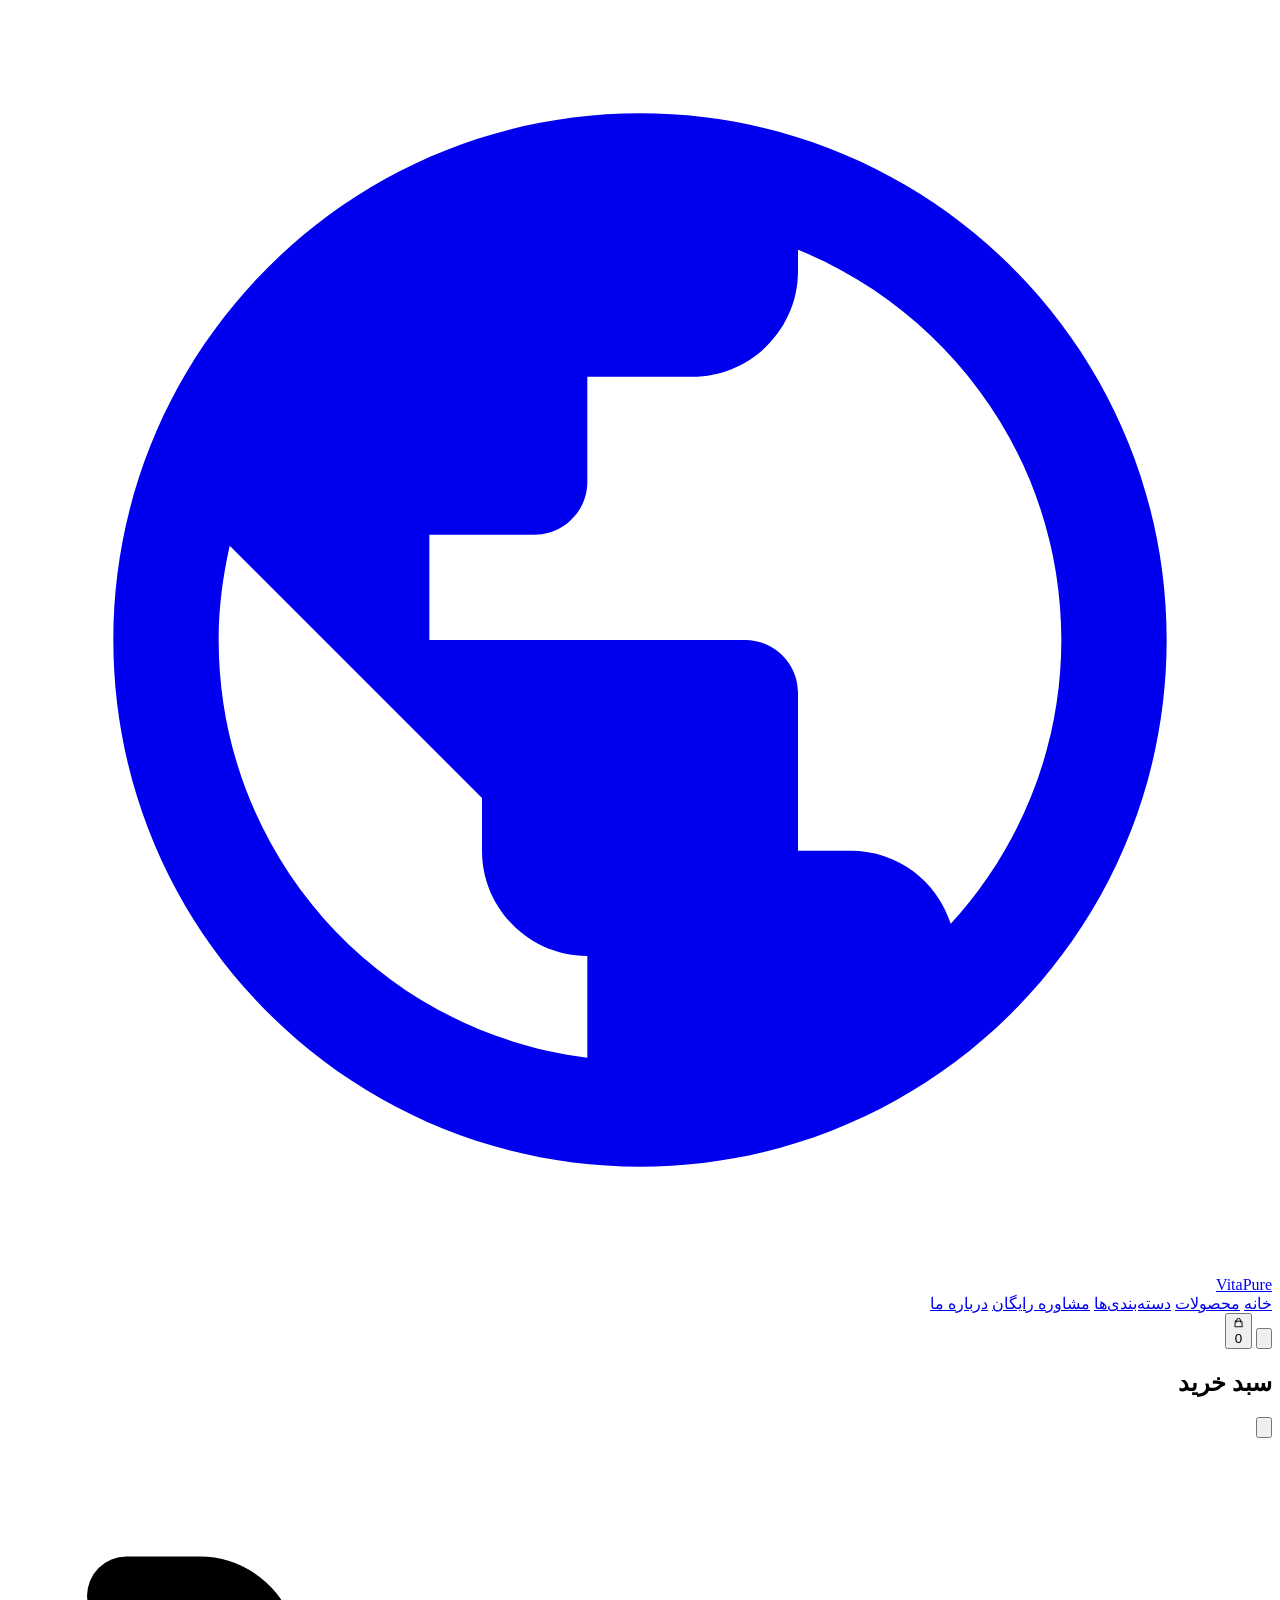
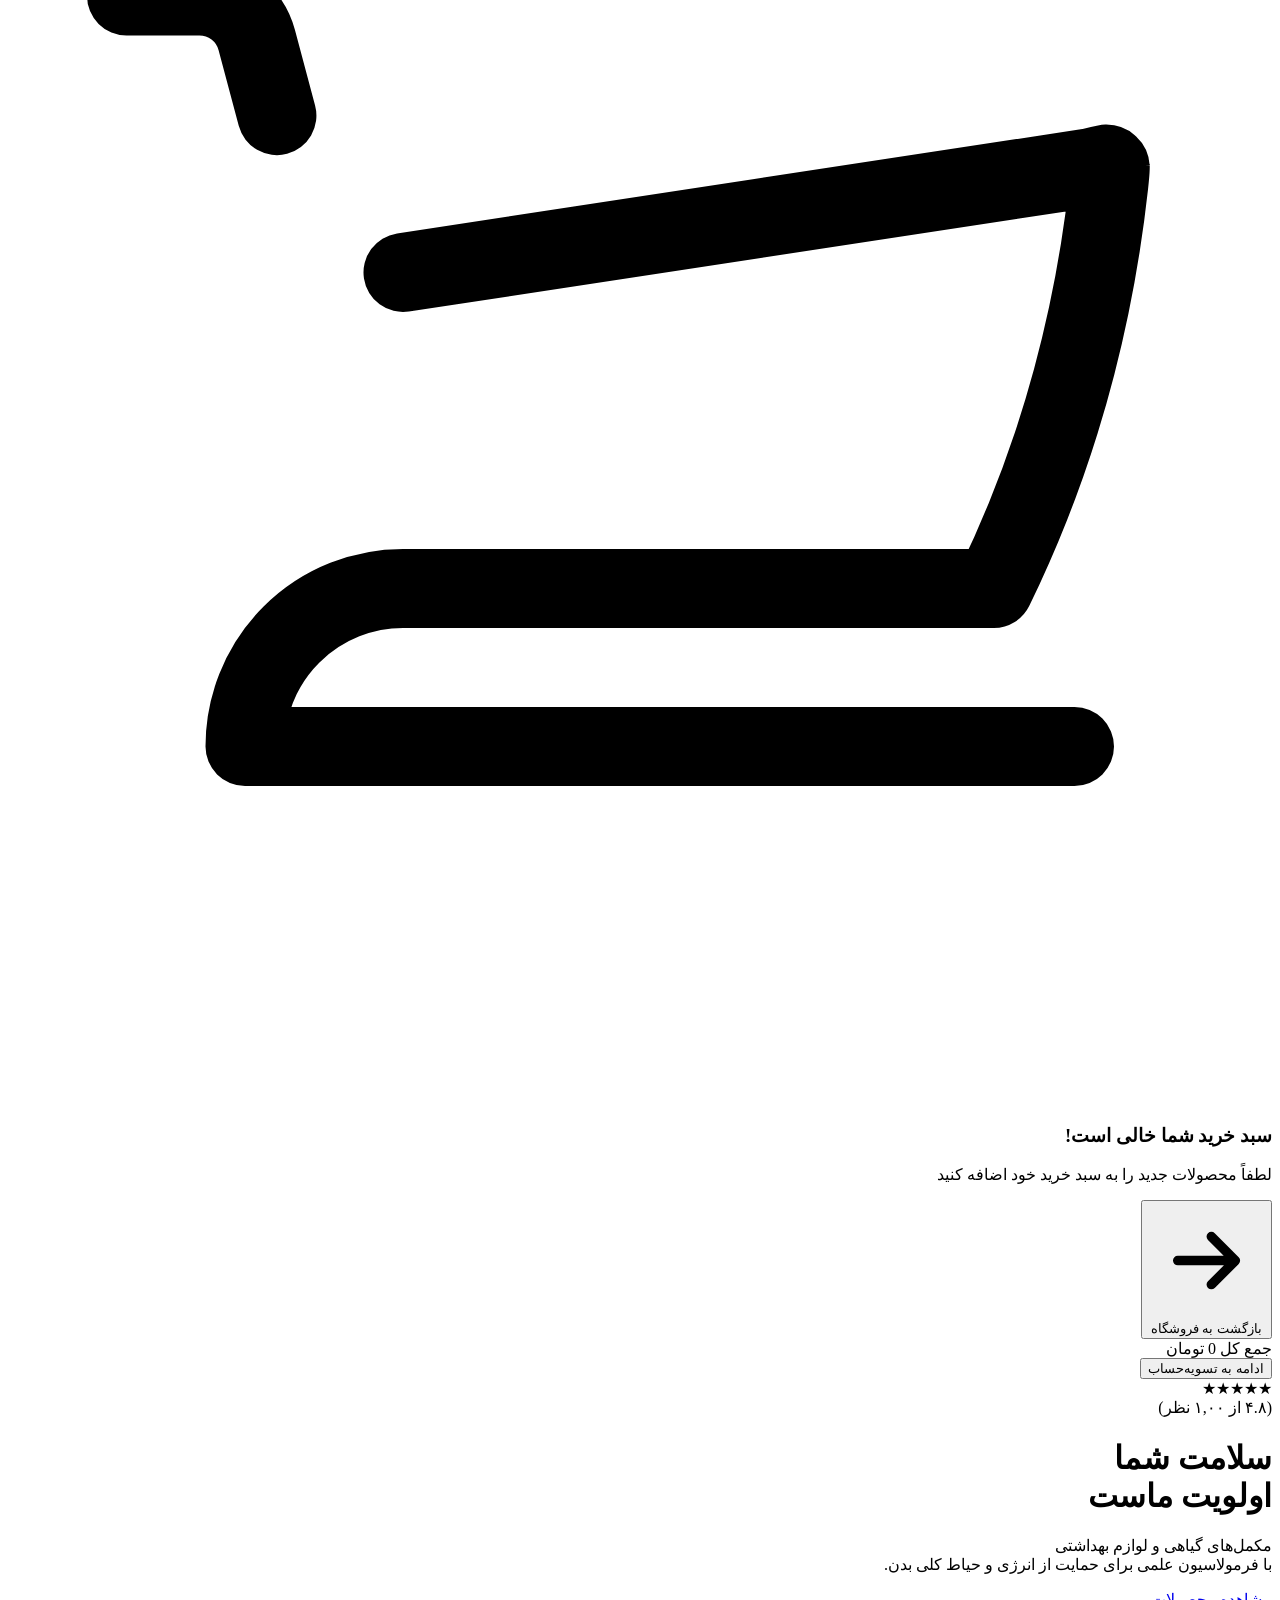
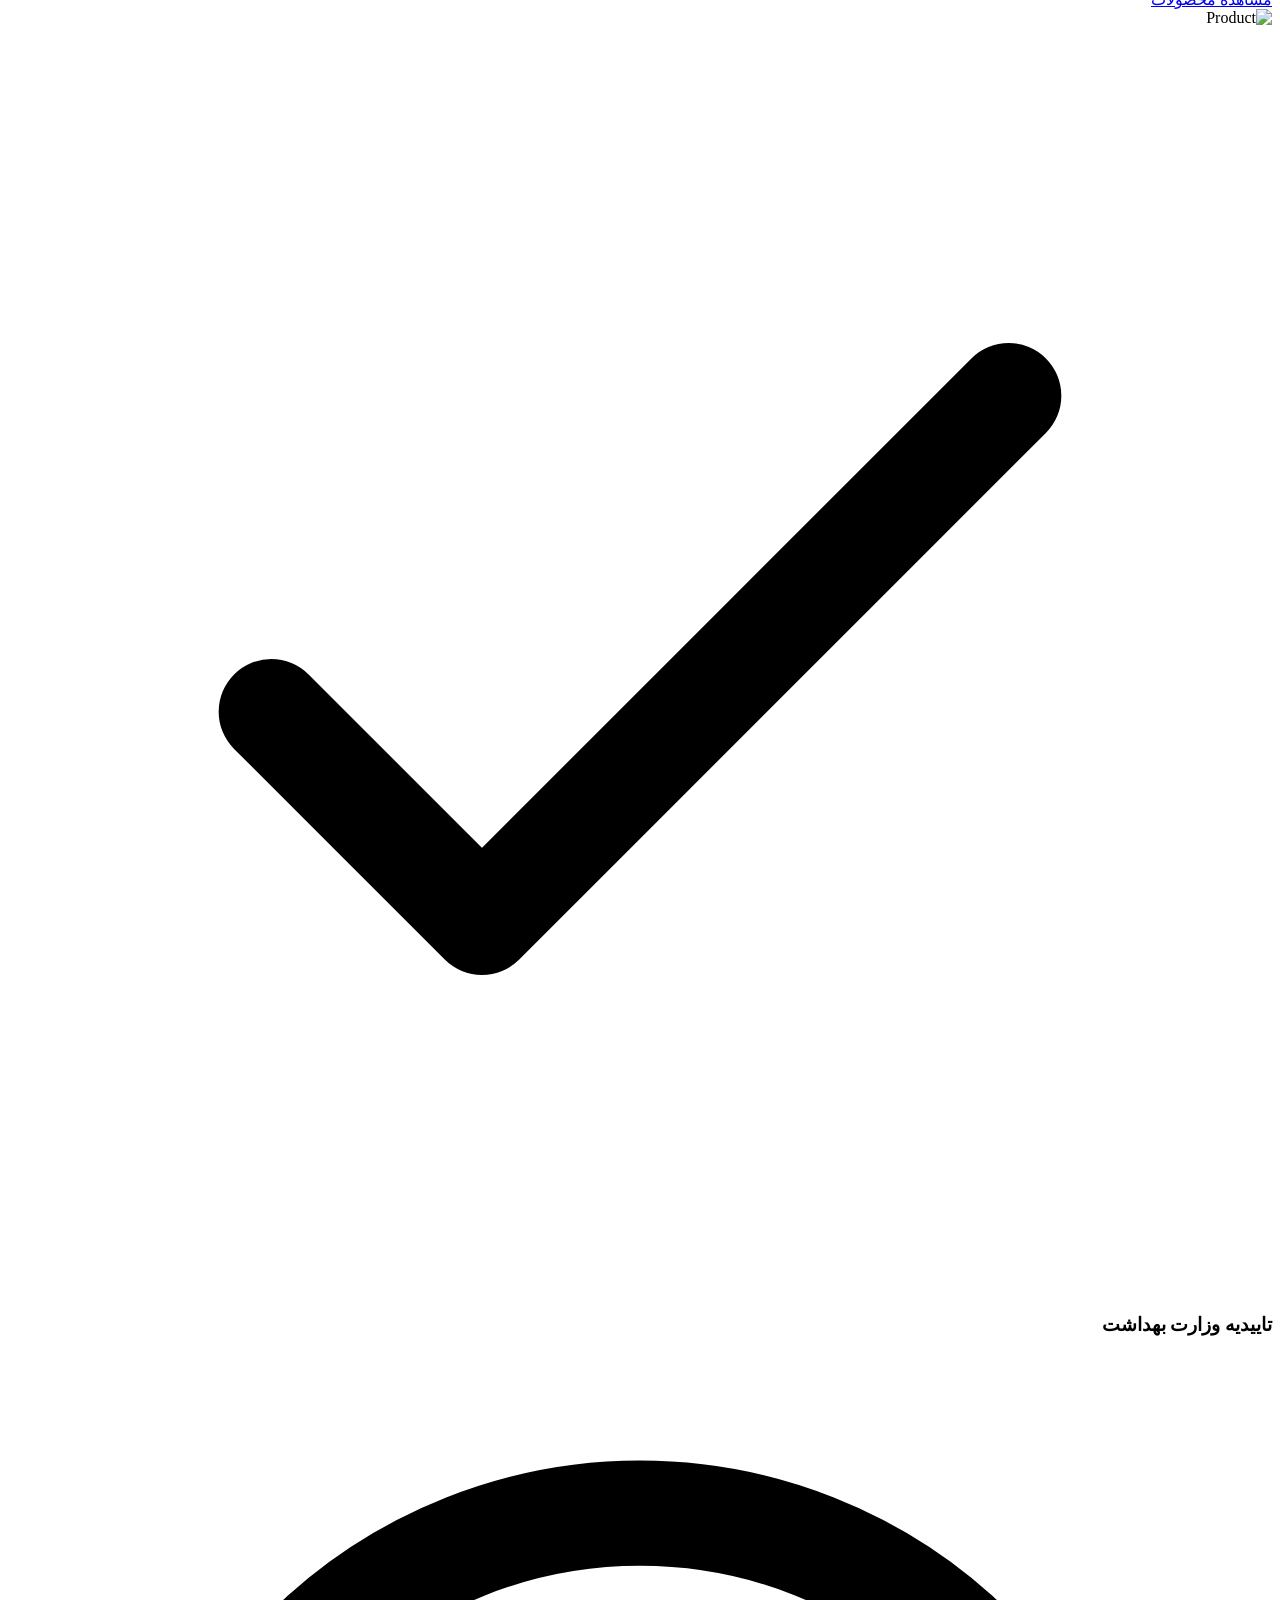
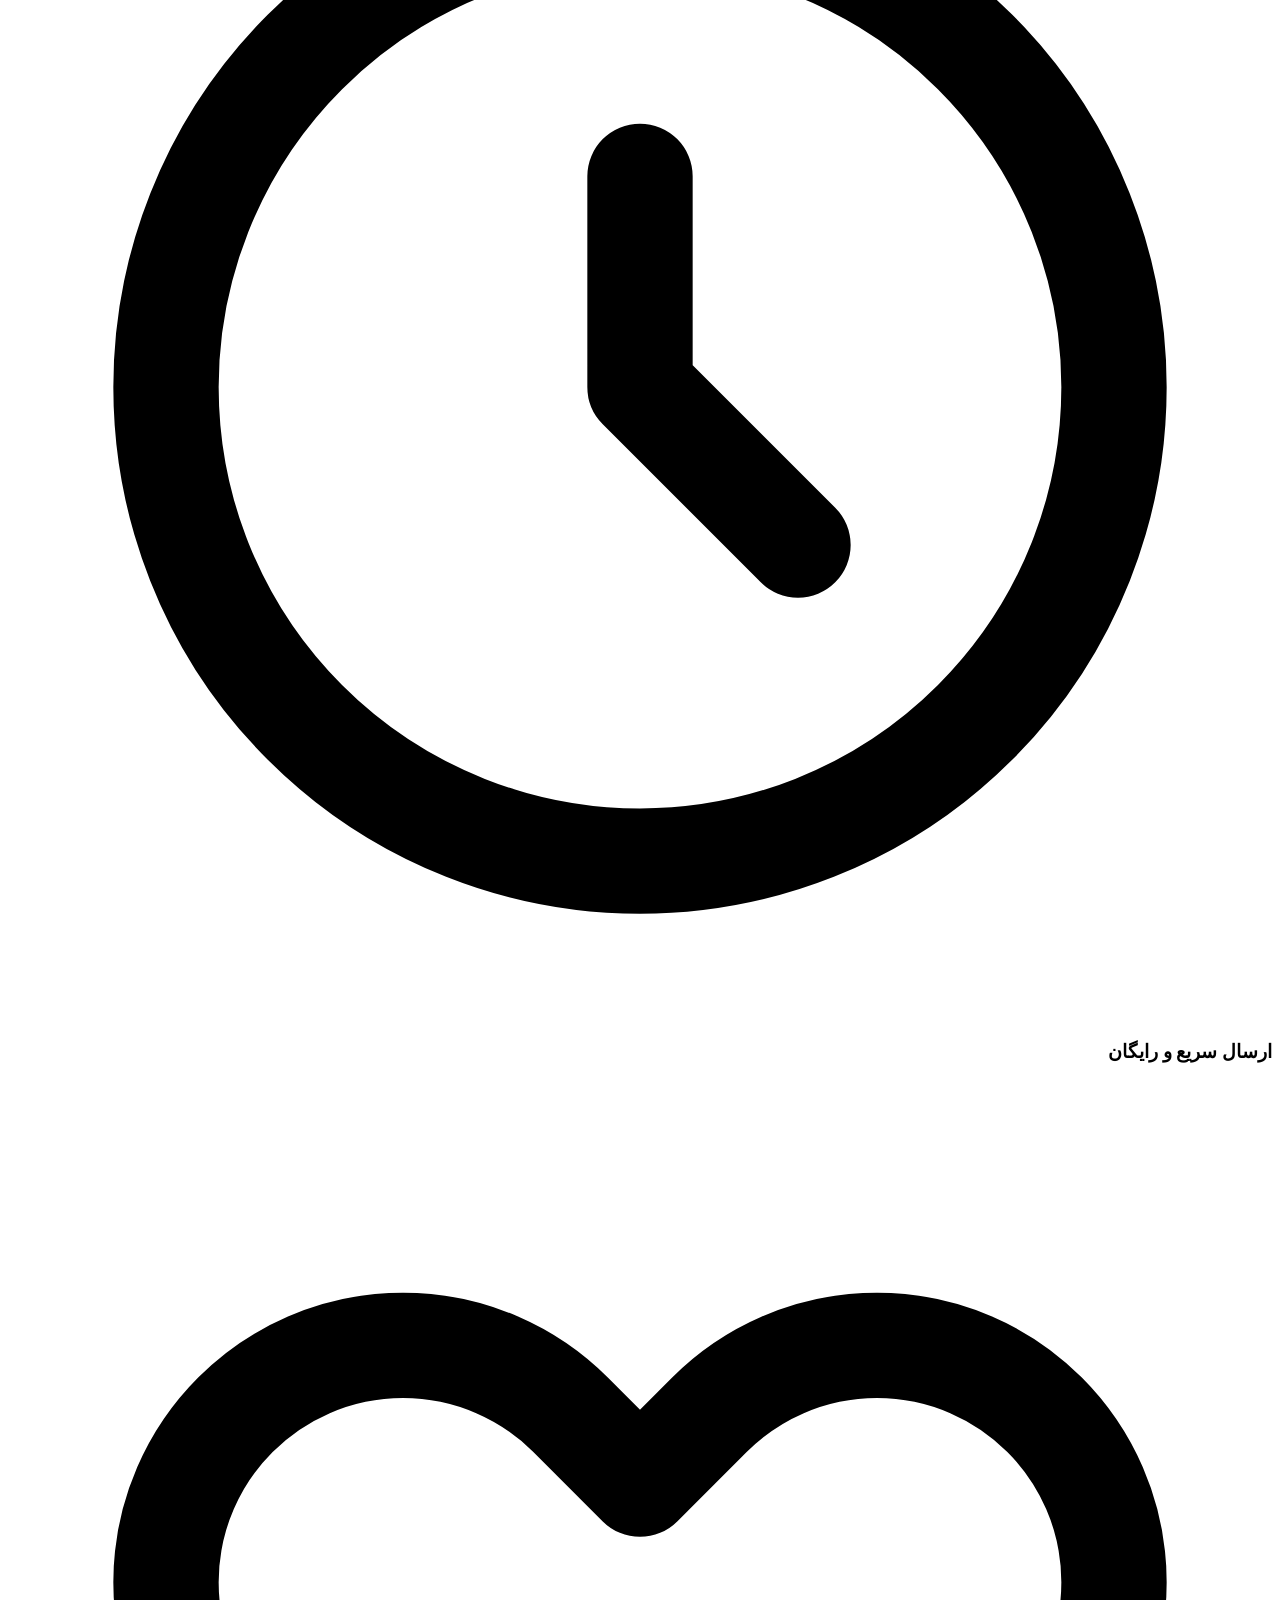
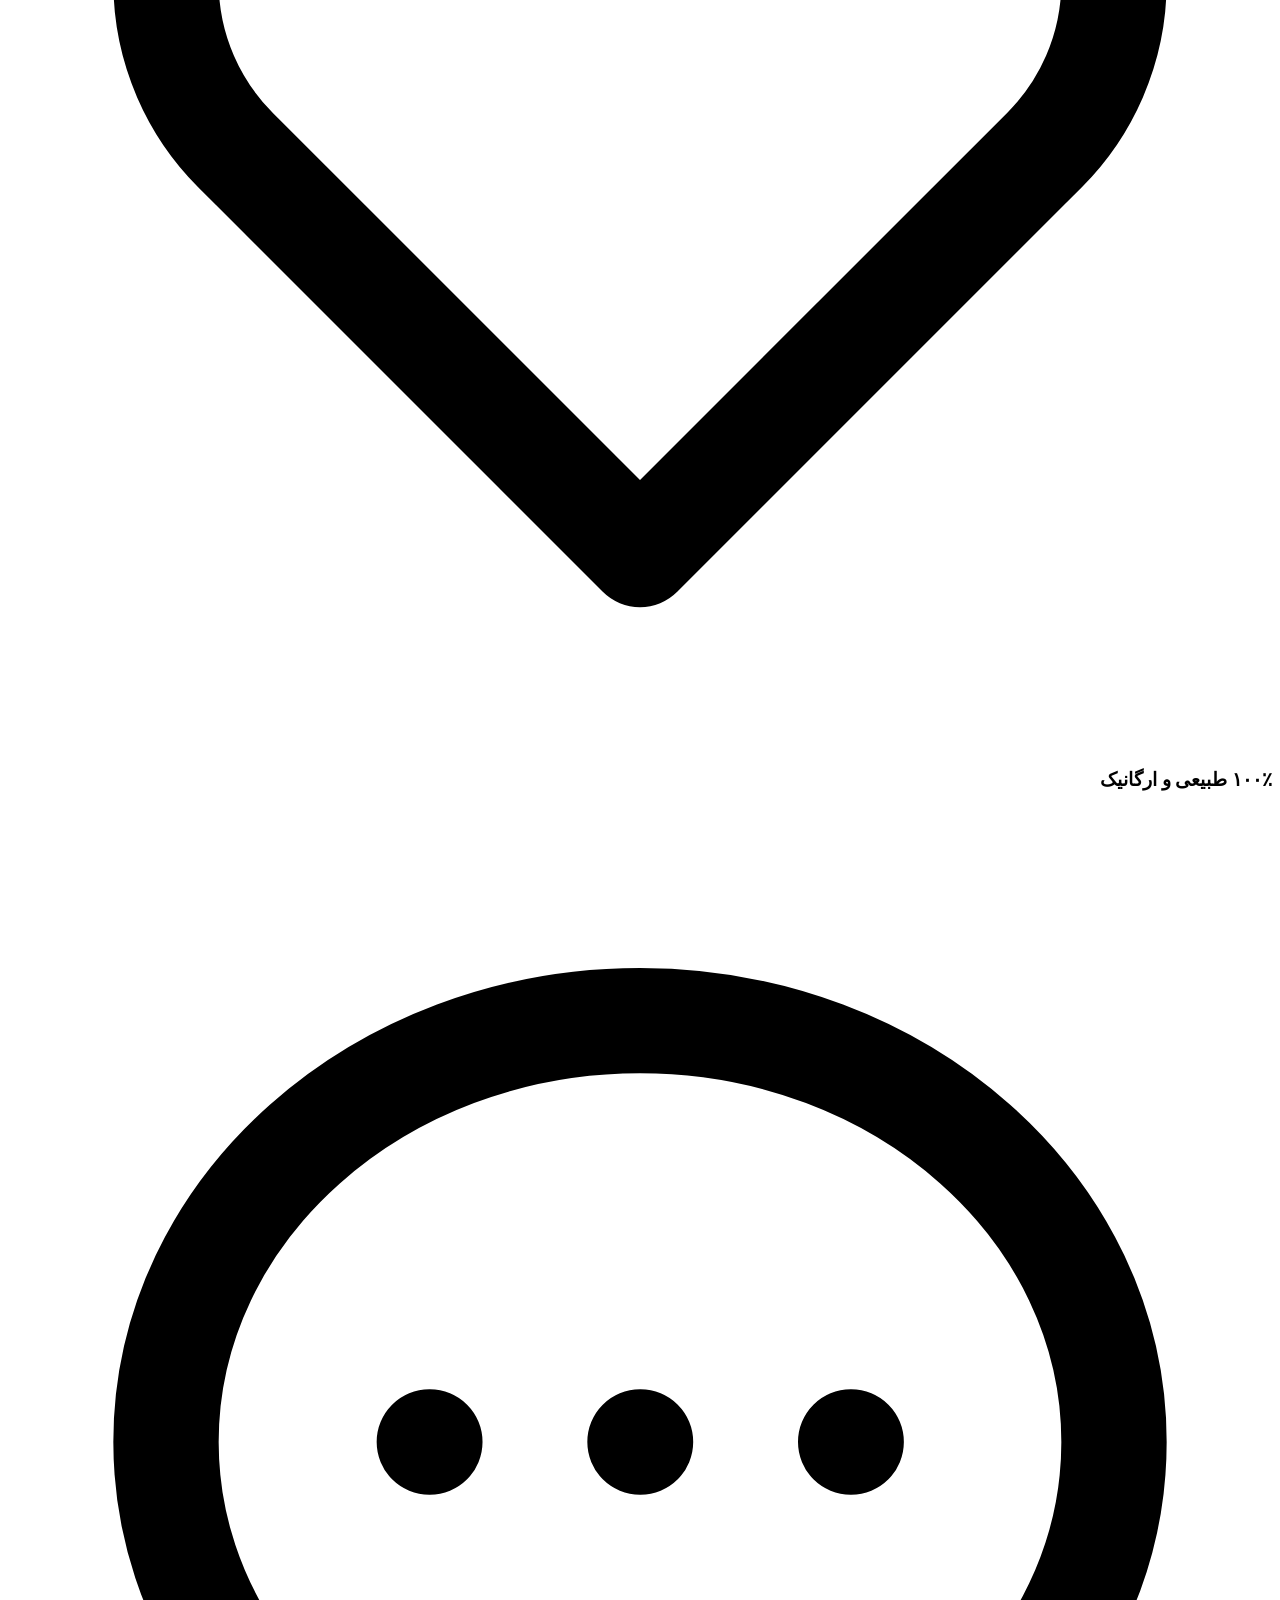
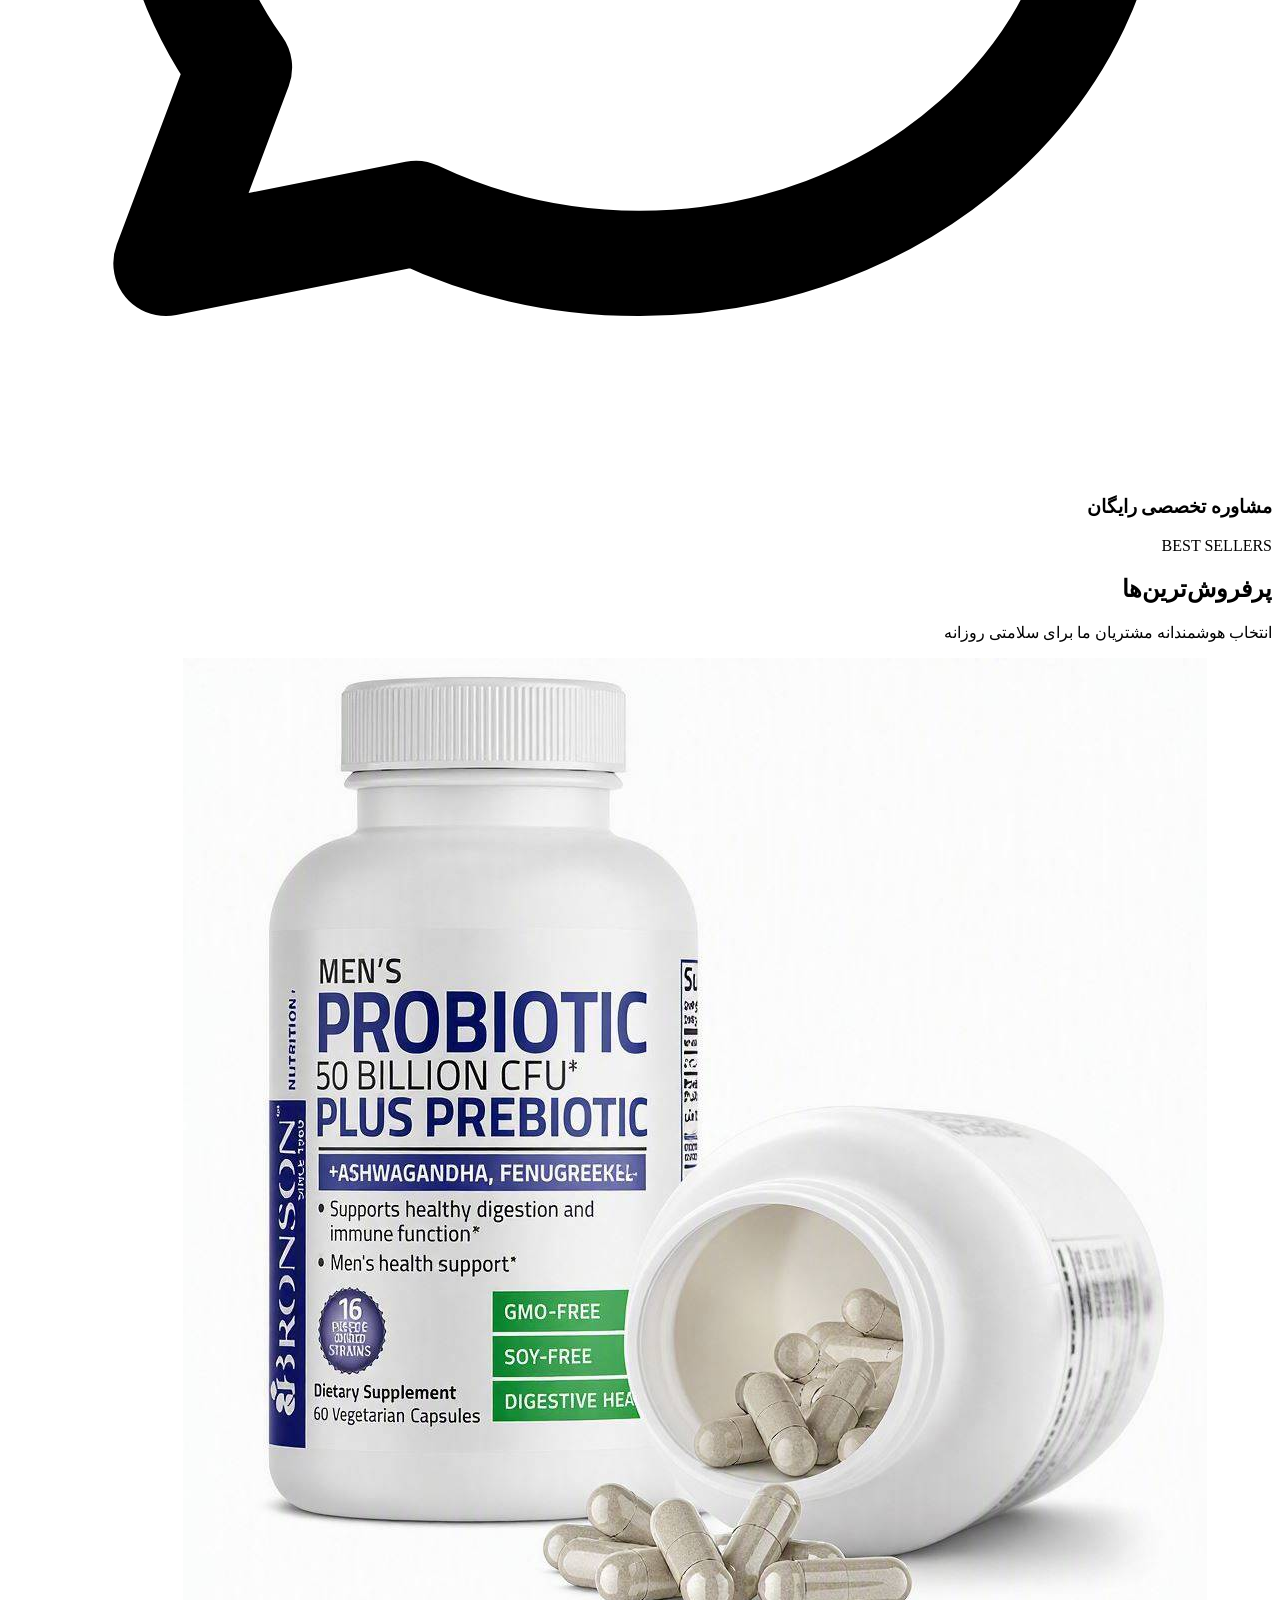
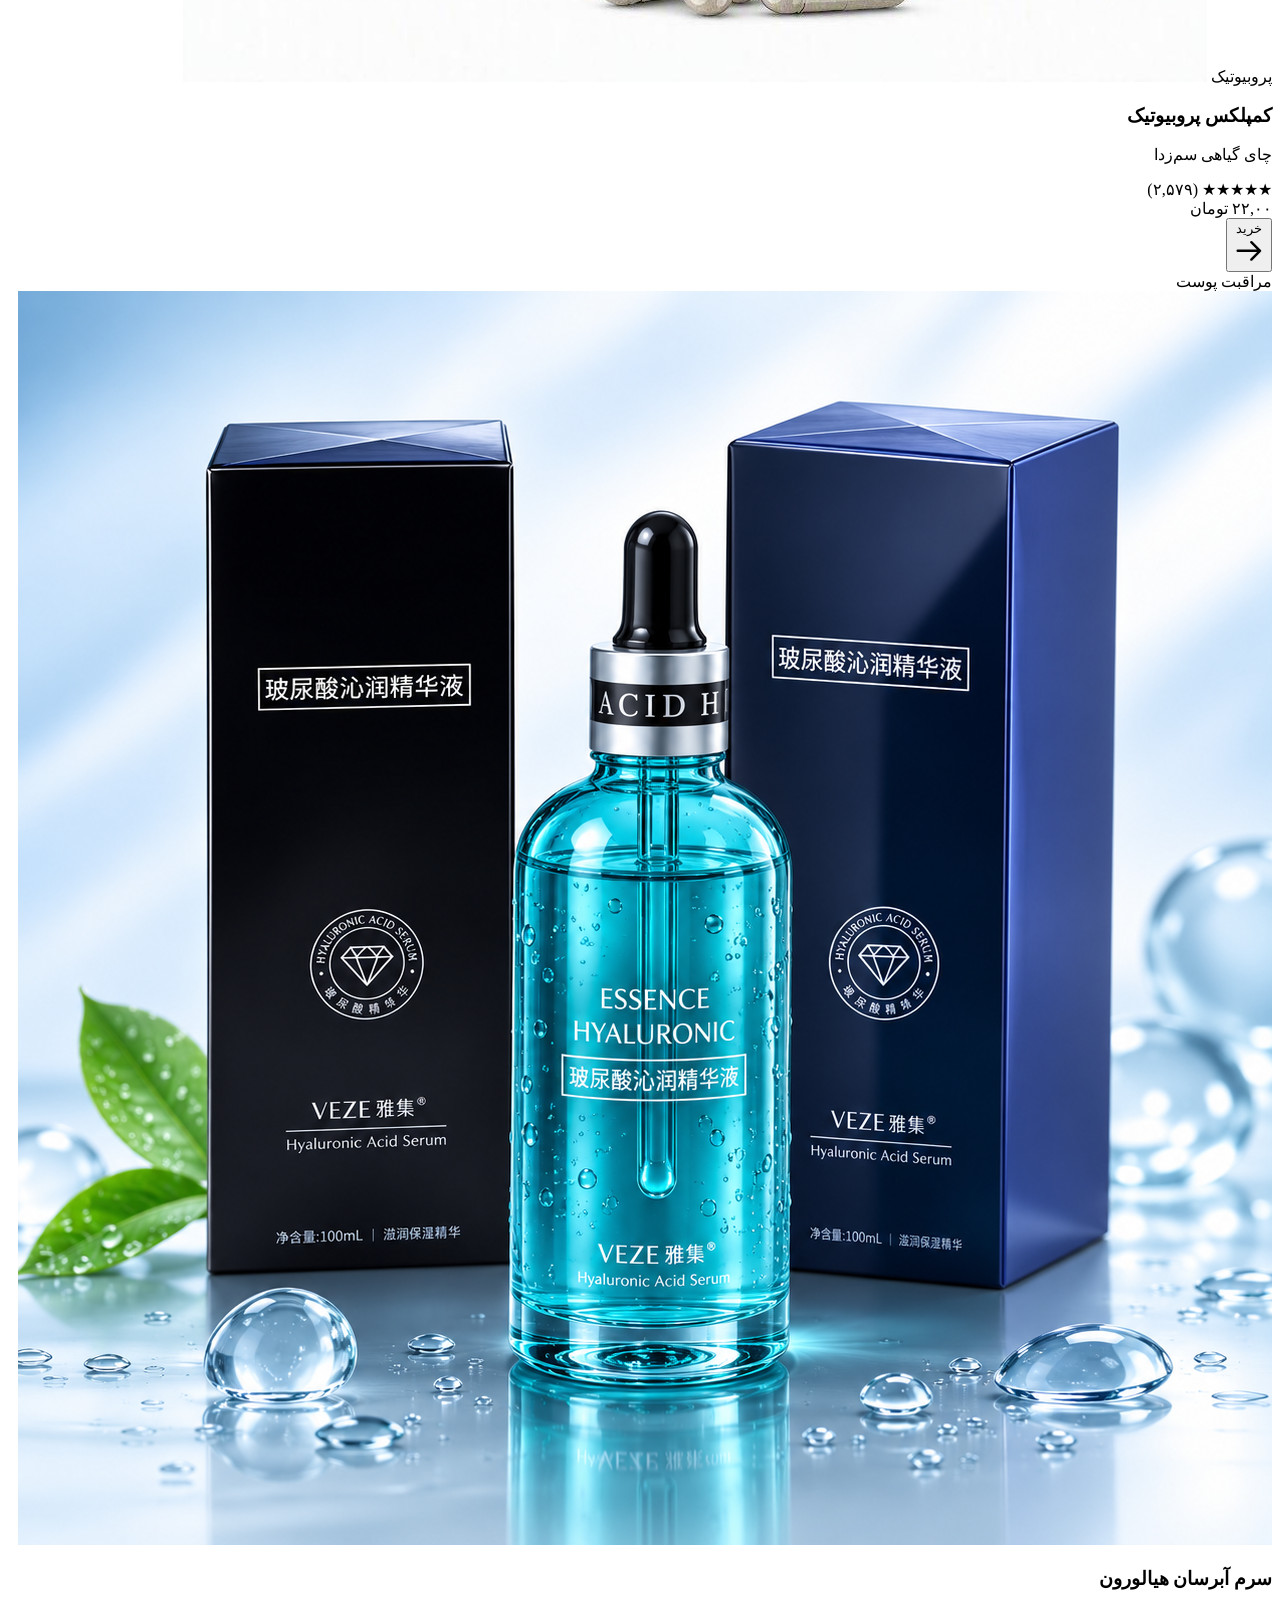
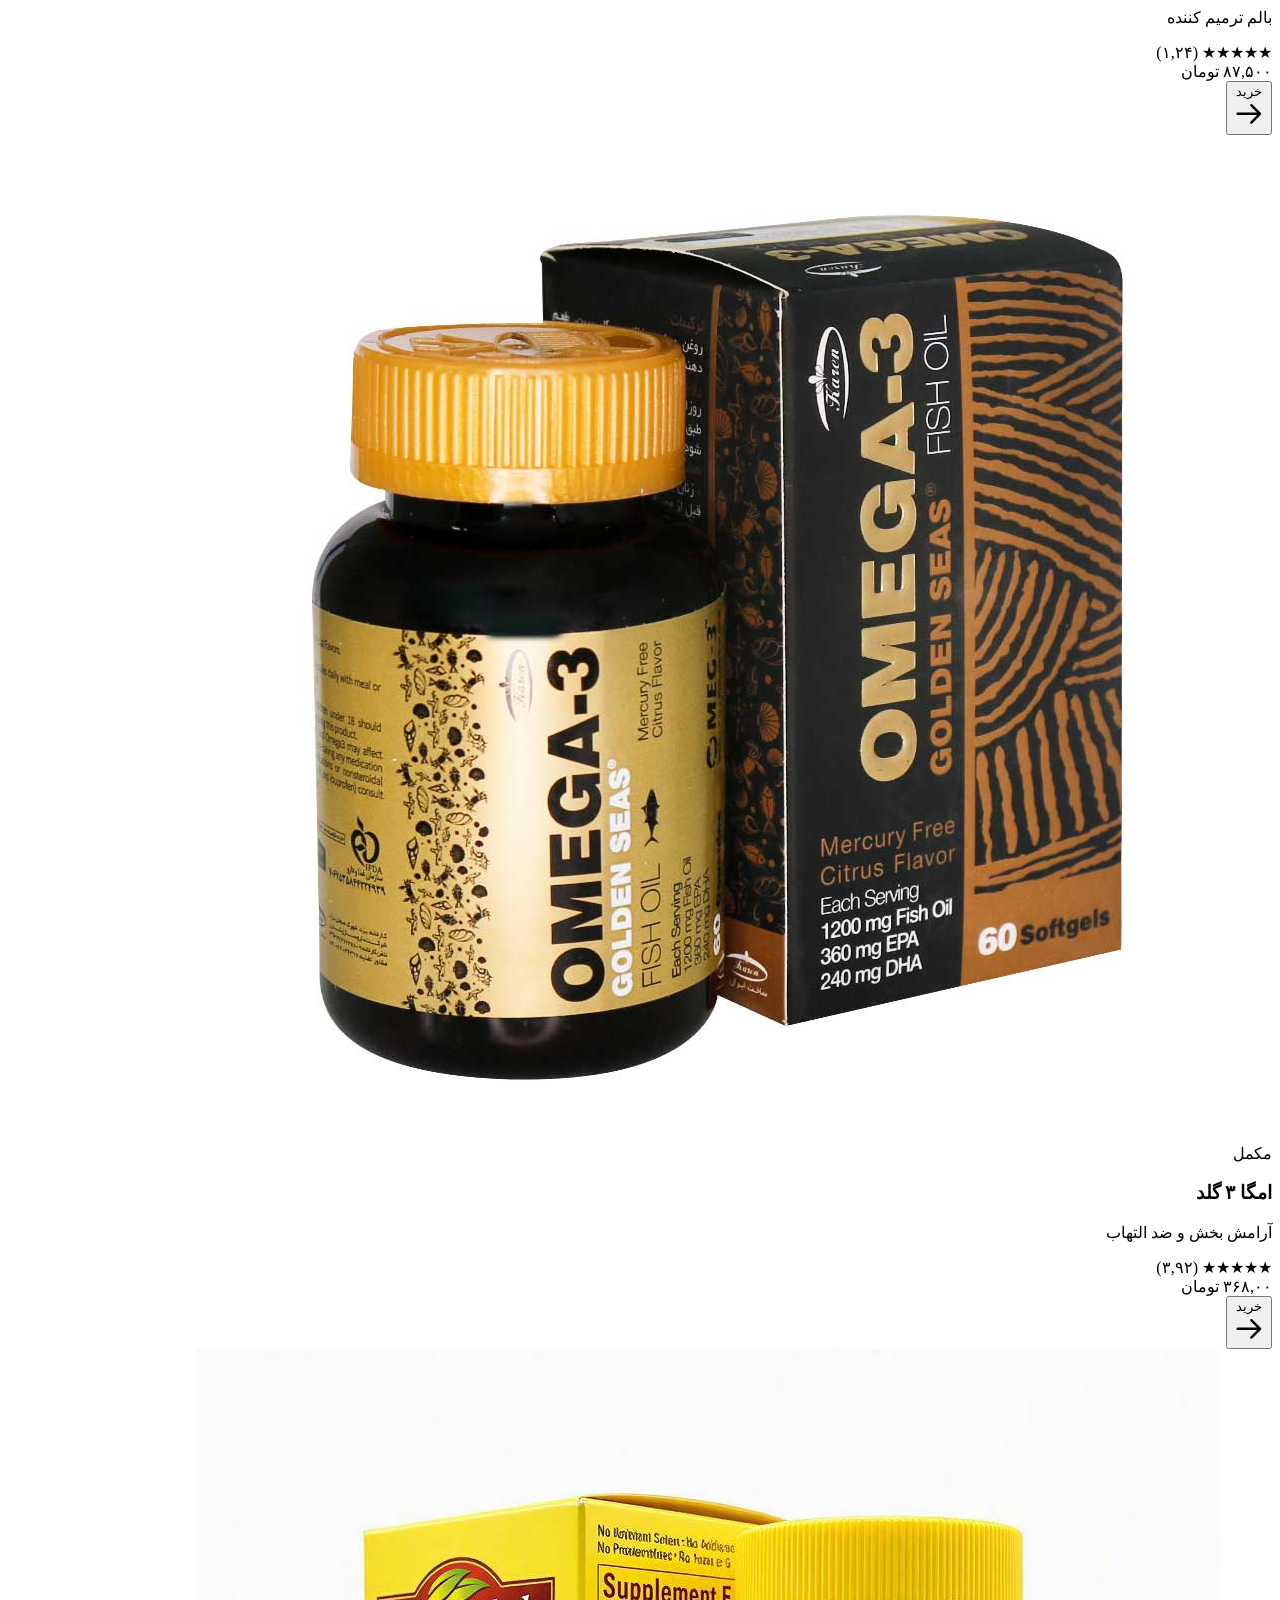
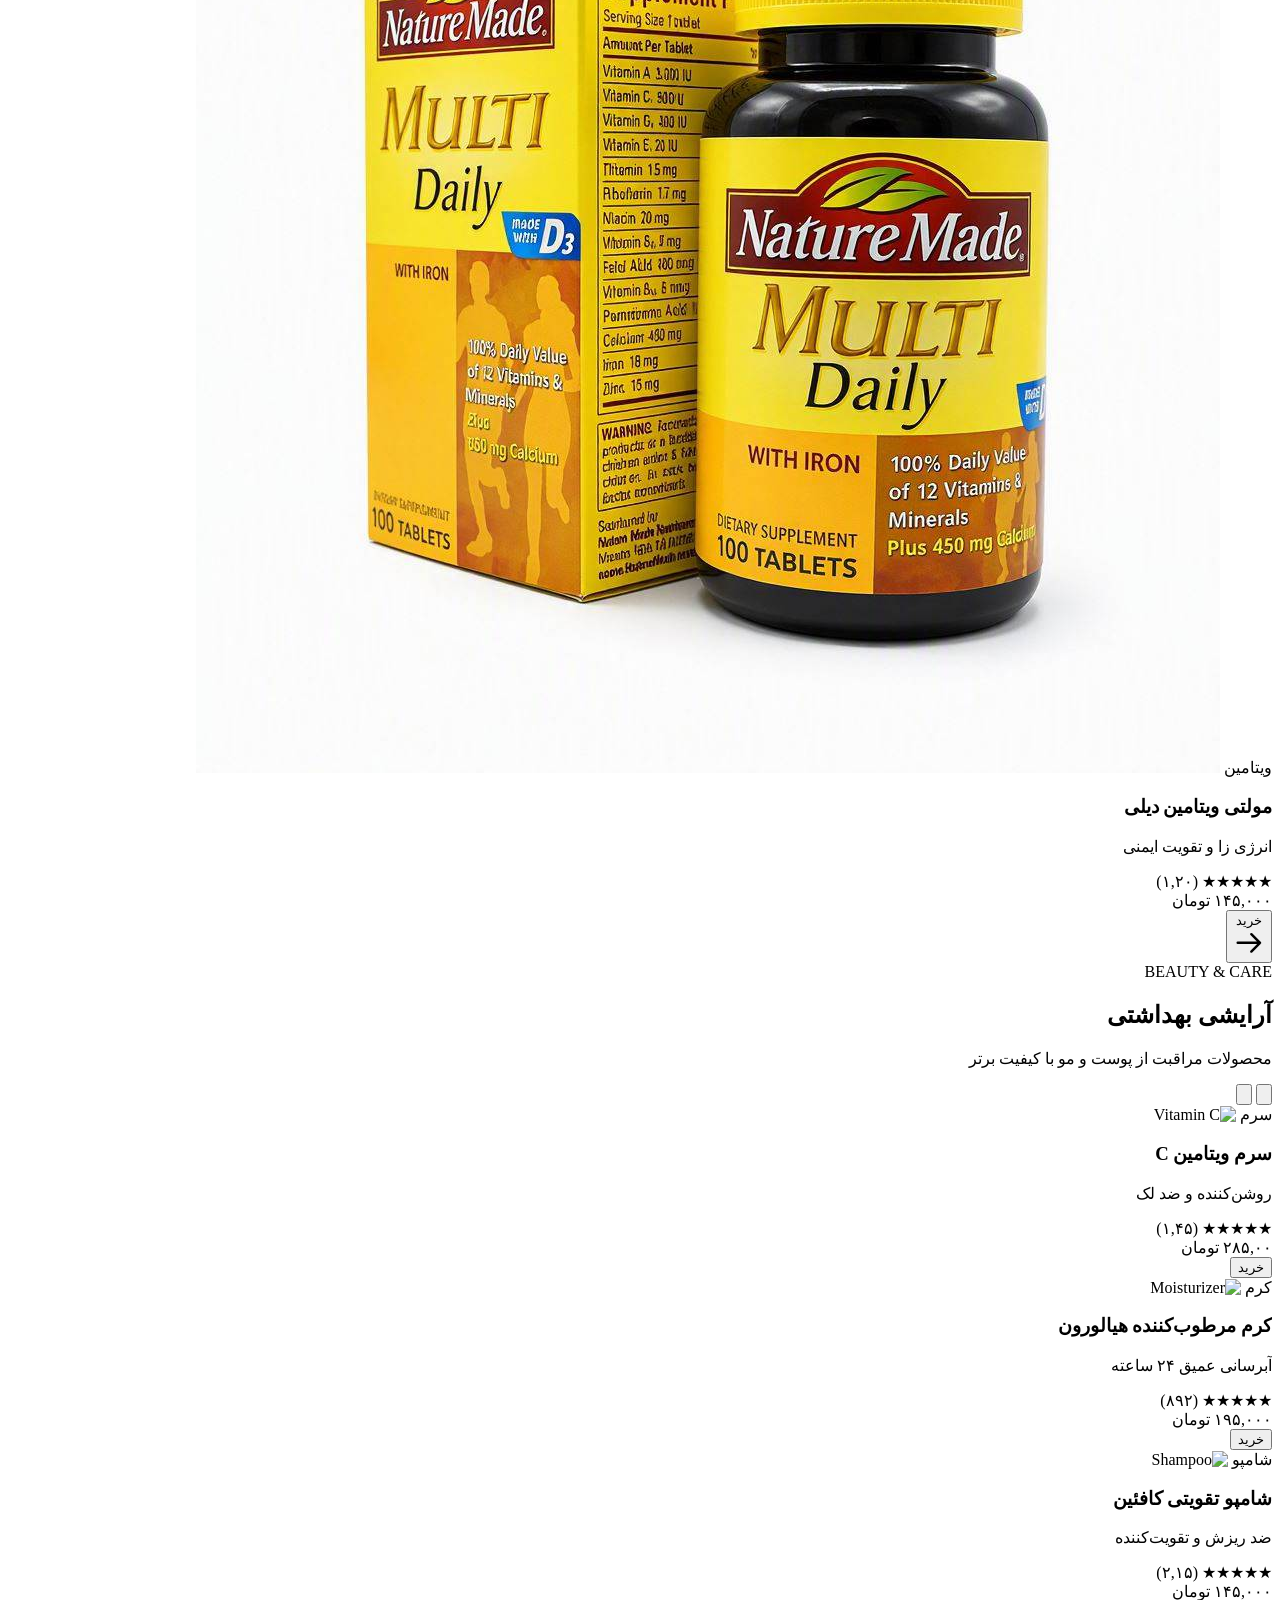
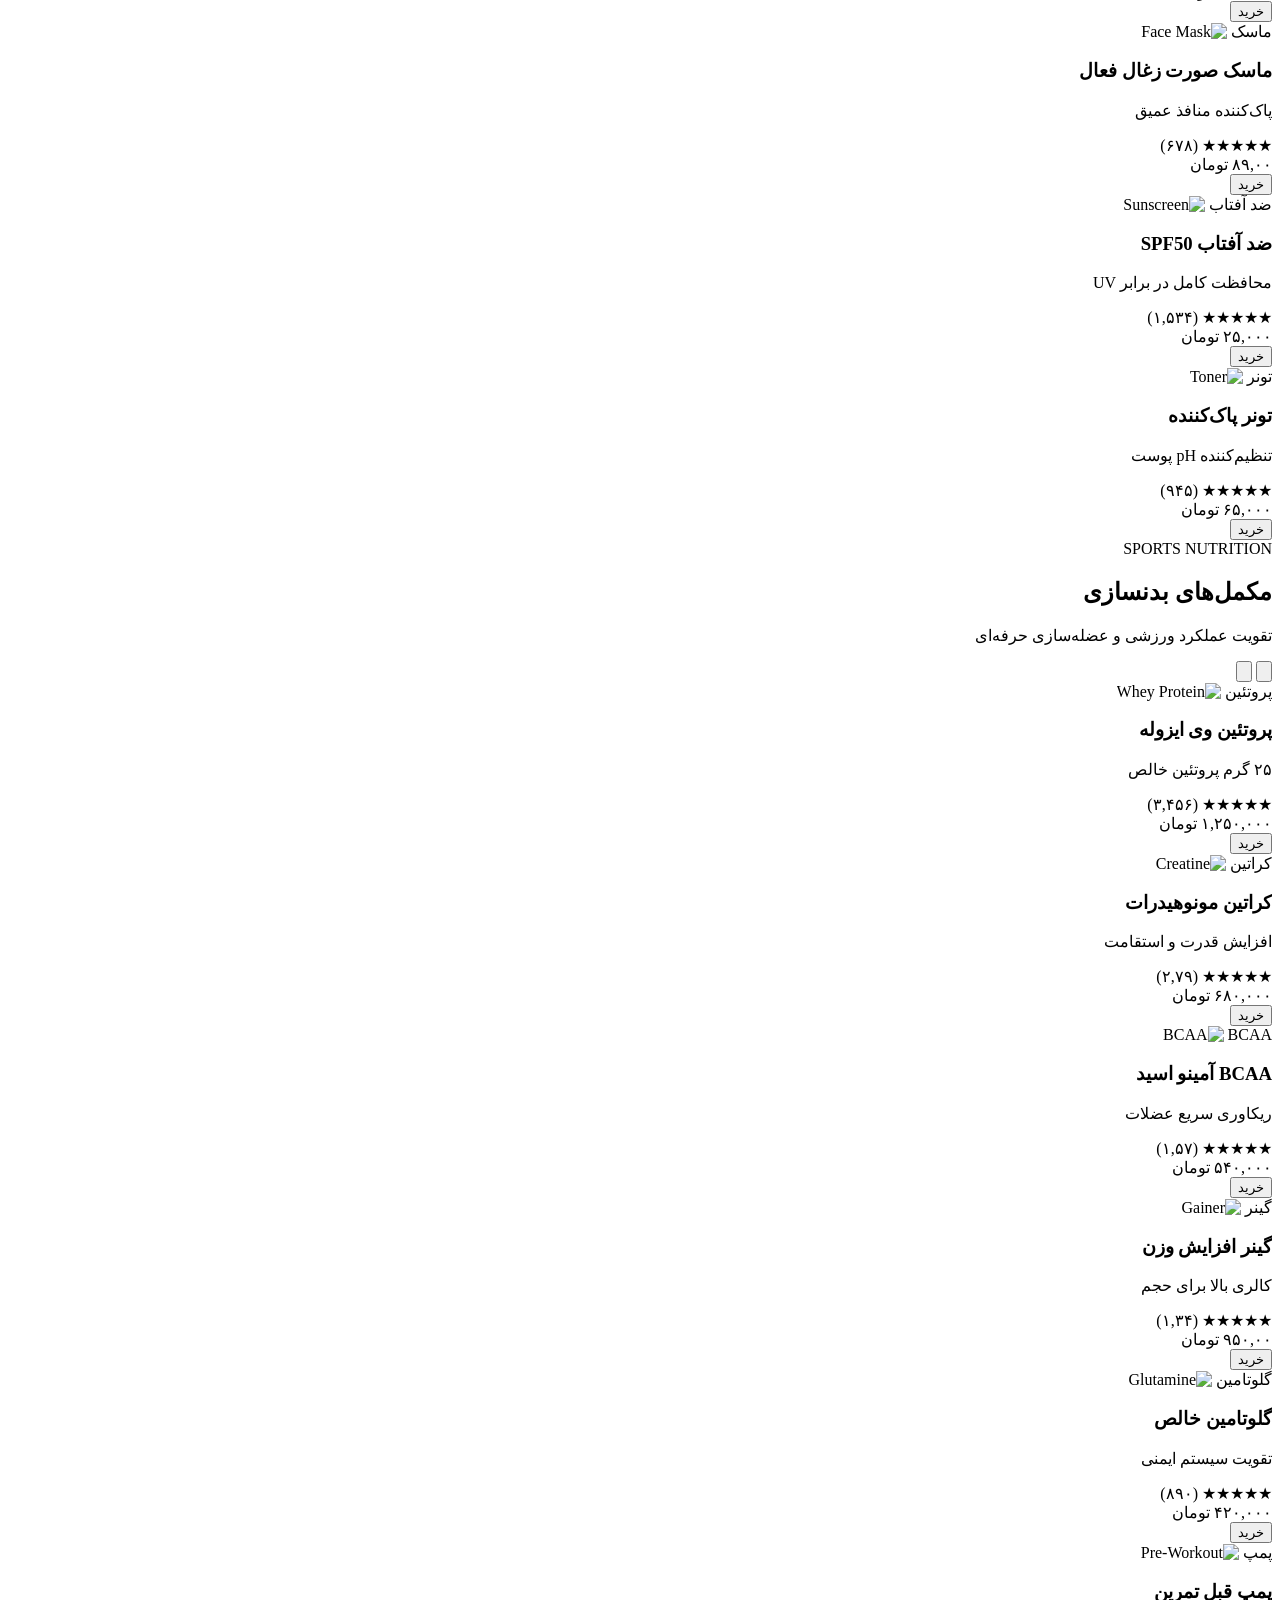
==== commit 6e6cf13c: "update site" ====
--- a/index.html
+++ b/index.html
@@ -42,7 +42,7 @@
                     <path stroke-linecap="round" stroke-linejoin="round" stroke-width="2" d="M21 21l-6-6m2-5a7 7 0 11-14 0 7 7 0 0114 0z"/>
                 </svg>
             </button>
-            <button class="relative text-gray-600 hover:text-brand transition-colors">
+            <button class="relative text-gray-600 hover:text-brand transition-colors" onclick="openCartModal()">
                 <svg class="w-6 h-6" fill="none" stroke="currentColor" viewBox="0 0 24 24">
                     <path stroke-linecap="round" stroke-linejoin="round" stroke-width="2" d="M16 11V7a4 4 0 00-8 0v4M5 9h14l1 12H4L5 9z"/>
                 </svg>
@@ -51,6 +51,47 @@
         </div>
     </div>
 </nav>
+
+    <!-- مودال سبد خرید -->
+    <div id="cart-overlay" class="fixed inset-0 bg-black/40 z-[100] hidden" onclick="closeCartModal()"></div>
+    <div id="cart-modal" class="fixed top-0 left-0 h-full w-full sm:w-[420px] bg-white z-[101] translate-x-[-100%] transition-transform duration-300 flex flex-col shadow-2xl">
+        <div class="flex items-center justify-between p-5 border-b border-gray-100">
+            <h2 class="text-lg font-bold text-gray-900">سبد خرید</h2>
+            <button onclick="closeCartModal()" class="w-9 h-9 rounded-full border border-gray-200 flex items-center justify-center text-gray-500 hover:bg-gray-100 transition-colors">
+                <svg class="w-5 h-5" fill="none" stroke="currentColor" viewBox="0 0 24 24"><path stroke-linecap="round" stroke-linejoin="round" stroke-width="2" d="M6 18L18 6M6 6l12 12"/></svg>
+            </button>
+        </div>
+
+        <div id="cart-body" class="flex-1 overflow-y-auto">
+            <!-- حالت خالی بودن سبد خرید -->
+            <div id="cart-empty-state" class="h-full flex flex-col items-center justify-center px-8 text-center">
+                <svg class="w-20 h-20 text-gray-300 mb-6" fill="none" stroke="currentColor" viewBox="0 0 24 24" stroke-width="1.5">
+                    <path stroke-linecap="round" stroke-linejoin="round" d="M2.25 3h1.386c.51 0 .955.343 1.087.835l.383 1.437M7.5 14.25a3 3 0 00-3 3h15.75m-12.75-3h11.218c1.121-2.3 1.879-4.913 2.184-7.673.021-.194.03-.294.028-.315-.001-.02-.01-.037-.024-.05a.081.081 0 00-.055-.02c-.026.001-.11.023-.278.066L7.5 8.25" />
+                </svg>
+                <h3 class="text-xl font-bold text-gray-800 mb-2">سبد خرید شما <span class="text-brand-dark">خالی</span> است!</h3>
+                <p class="text-sm text-gray-400 mb-6">لطفاً محصولات جدید را به سبد خرید خود اضافه کنید</p>
+                <button onclick="closeCartModal()" class="btn-magnetic bg-brand hover:bg-brand-dark text-white px-6 py-3 rounded-full text-sm font-medium flex items-center gap-2 transition-colors">
+                    <svg class="w-4 h-4" fill="none" stroke="currentColor" viewBox="0 0 24 24" stroke-width="2"><path stroke-linecap="round" stroke-linejoin="round" d="M13 7l5 5m0 0l-5 5m5-5H6" /></svg>
+                    بازگشت به فروشگاه
+                </button>
+            </div>
+
+            <!-- لیست محصولات سبد خرید (بعداً پر می‌شود) -->
+            <div id="cart-items-list" class="hidden divide-y divide-gray-100 px-5"></div>
+        </div>
+
+        <!-- خلاصه و دکمه ادامه (وقتی سبد پره نمایش داده می‌شود) -->
+        <div id="cart-footer" class="hidden border-t border-gray-100 p-5 space-y-4">
+            <div class="flex items-center justify-between text-sm">
+                <span class="text-gray-500">جمع کل</span>
+                <span id="cart-total" class="font-bold text-lg text-gray-900">0 تومان</span>
+            </div>
+            <button class="w-full bg-gray-900 hover:bg-black text-white font-bold py-3.5 rounded-xl transition-colors">
+                ادامه به تسویه‌حساب
+            </button>
+        </div>
+    </div>
+
     <!-- Hero Section -->
     <header class="relative pt-32 pb-20 lg:pt-48 lg:pb-32 overflow-hidden">
         <div class="absolute inset-0 bg-gradient-to-b from-brand-light/50 to-white -z-10"></div>
@@ -236,7 +277,7 @@
                             <svg class="doodle doodle-circle" viewBox="0 0 40 40" fill="none"><circle cx="20" cy="20" r="15" stroke="#7CB9A8" stroke-width="2" stroke-dasharray="4 4"/></svg>
                             <svg class="doodle doodle-plus" viewBox="0 0 30 30" fill="none"><path d="M15 5V25M5 15H25" stroke="#7CB9A8" stroke-width="2"/></svg>
                         </div>
-                        <span class="absolute top-4 right-4 bg-brand text-white px-3 py-1 rounded-full text-xs font-bold">ویتامین</span>
+                        <span class="absolute top-4 right-4 bg-brand text-white px-3 py-1 rounded-full text-xs font-bold product-badge ">ویتامین</span>
                         <img src="images/OIG2.jpeg" alt="Multi" class="product-image w-full h-full object-contain">
                     </div>
                     <div class="p-5">
@@ -286,7 +327,7 @@
                         <div class="product-card bg-white rounded-3xl border border-gray-100 overflow-hidden cursor-pointer">
                             <div class="aspect-square bg-gradient-to-br from-pink-50 to-white relative overflow-hidden p-8 flex items-center justify-center">
                                 <span class="absolute top-4 right-4 bg-pink-400 text-white px-3 py-1 rounded-full text-xs font-bold product-badge">سرم</span>
-                                <img src="images/serum.vitaminc.jpg" alt="Vitamin C" class="product-image w-full h-full object-contain">
+                                <img src="https://image.qwenlm.ai/public_source/87bd68cd-98cf-4d97-a0a6-c03410b2767f/1cd94d5b3-1ecc-4a0a-a8fd-130508d1851b.png" alt="Vitamin C" class="product-image w-full h-full object-contain">
                             </div>
                             <div class="p-5">
                                 <h3 class="font-bold text-gray-900 mb-1">سرم ویتامین C</h3>
@@ -303,7 +344,7 @@
                         <div class="product-card bg-white rounded-3xl border border-gray-100 overflow-hidden cursor-pointer">
                             <div class="aspect-square bg-gradient-to-br from-pink-50 to-white relative overflow-hidden p-8 flex items-center justify-center">
                                 <span class="absolute top-4 right-4 bg-pink-400 text-white px-3 py-1 rounded-full text-xs font-bold product-badge">کرم</span>
-                                <img src="images/Hyaluronic-cream-.png" alt="Moisturizer" class="product-image w-full h-full object-contain">
+                                <img src="https://placehold.co/400x400/fce7f3/ec4899?text=Moisturizer" alt="Moisturizer" class="product-image w-full h-full object-contain">
                             </div>
                             <div class="p-5">
                                 <h3 class="font-bold text-gray-900 mb-1">کرم مرطوب‌کننده هیالورون</h3>
@@ -320,7 +361,7 @@
                         <div class="product-card bg-white rounded-3xl border border-gray-100 overflow-hidden cursor-pointer">
                             <div class="aspect-square bg-gradient-to-br from-pink-50 to-white relative overflow-hidden p-8 flex items-center justify-center">
                                 <span class="absolute top-4 right-4 bg-pink-400 text-white px-3 py-1 rounded-full text-xs font-bold product-badge">شامپو</span>
-                                <img src="images/alpecin-packshot-double-effect-caffeine-shampoo-uae-ar.png" alt="Shampoo" class="product-image w-full h-full object-contain">
+                                <img src="https://placehold.co/400x400/fce7f3/ec4899?text=Shampoo" alt="Shampoo" class="product-image w-full h-full object-contain">
                             </div>
                             <div class="p-5">
                                 <h3 class="font-bold text-gray-900 mb-1">شامپو تقویتی کافئین</h3>
@@ -337,7 +378,7 @@
                         <div class="product-card bg-white rounded-3xl border border-gray-100 overflow-hidden cursor-pointer">
                             <div class="aspect-square bg-gradient-to-br from-pink-50 to-white relative overflow-hidden p-8 flex items-center justify-center">
                                 <span class="absolute top-4 right-4 bg-pink-400 text-white px-3 py-1 rounded-full text-xs font-bold product-badge">ماسک</span>
-                                <img src="images/FACIAL-MASK-charcoal-1_97d.jpg" alt="Face Mask" class="product-image w-full h-full object-contain">
+                                <img src="https://images.unsplash.com/photo-1596755389378-c31d21fd1273?w=400&h=400&fit=crop" alt="Face Mask" class="product-image w-full h-full object-contain">
                             </div>
                             <div class="p-5">
                                 <h3 class="font-bold text-gray-900 mb-1">ماسک صورت زغال فعال</h3>
@@ -354,7 +395,7 @@
                         <div class="product-card bg-white rounded-3xl border border-gray-100 overflow-hidden cursor-pointer">
                             <div class="aspect-square bg-gradient-to-br from-pink-50 to-white relative overflow-hidden p-8 flex items-center justify-center">
                                 <span class="absolute top-4 right-4 bg-pink-400 text-white px-3 py-1 rounded-full text-xs font-bold product-badge">ضد آفتاب</span>
-                                <img src="images/istockphoto-1408905325-612x612.webp" alt="Sunscreen" class="product-image w-full h-full object-contain">
+                                <img src="https://images.unsplash.com/photo-1556228578-0d85b1a4d571?w=400&h=400&fit=crop" alt="Sunscreen" class="product-image w-full h-full object-contain">
                             </div>
                             <div class="p-5">
                                 <h3 class="font-bold text-gray-900 mb-1">ضد آفتاب SPF50</h3>
@@ -371,7 +412,7 @@
                         <div class="product-card bg-white rounded-3xl border border-gray-100 overflow-hidden cursor-pointer">
                             <div class="aspect-square bg-gradient-to-br from-pink-50 to-white relative overflow-hidden p-8 flex items-center justify-center">
                                 <span class="absolute top-4 right-4 bg-pink-400 text-white px-3 py-1 rounded-full text-xs font-bold product-badge">تونر</span>
-                                <img src="images/71Vs4f6qhnL._AC_UF1000,1000_QL80_.jpg" alt="Toner" class="product-image w-full h-full object-contain">
+                                <img src="https://images.unsplash.com/photo-1608248543803-ba4f8c70ae0b?w=400&h=400&fit=crop" alt="Toner" class="product-image w-full h-full object-contain">
                             </div>
                             <div class="p-5">
                                 <h3 class="font-bold text-gray-900 mb-1">تونر پاک‌کننده</h3>
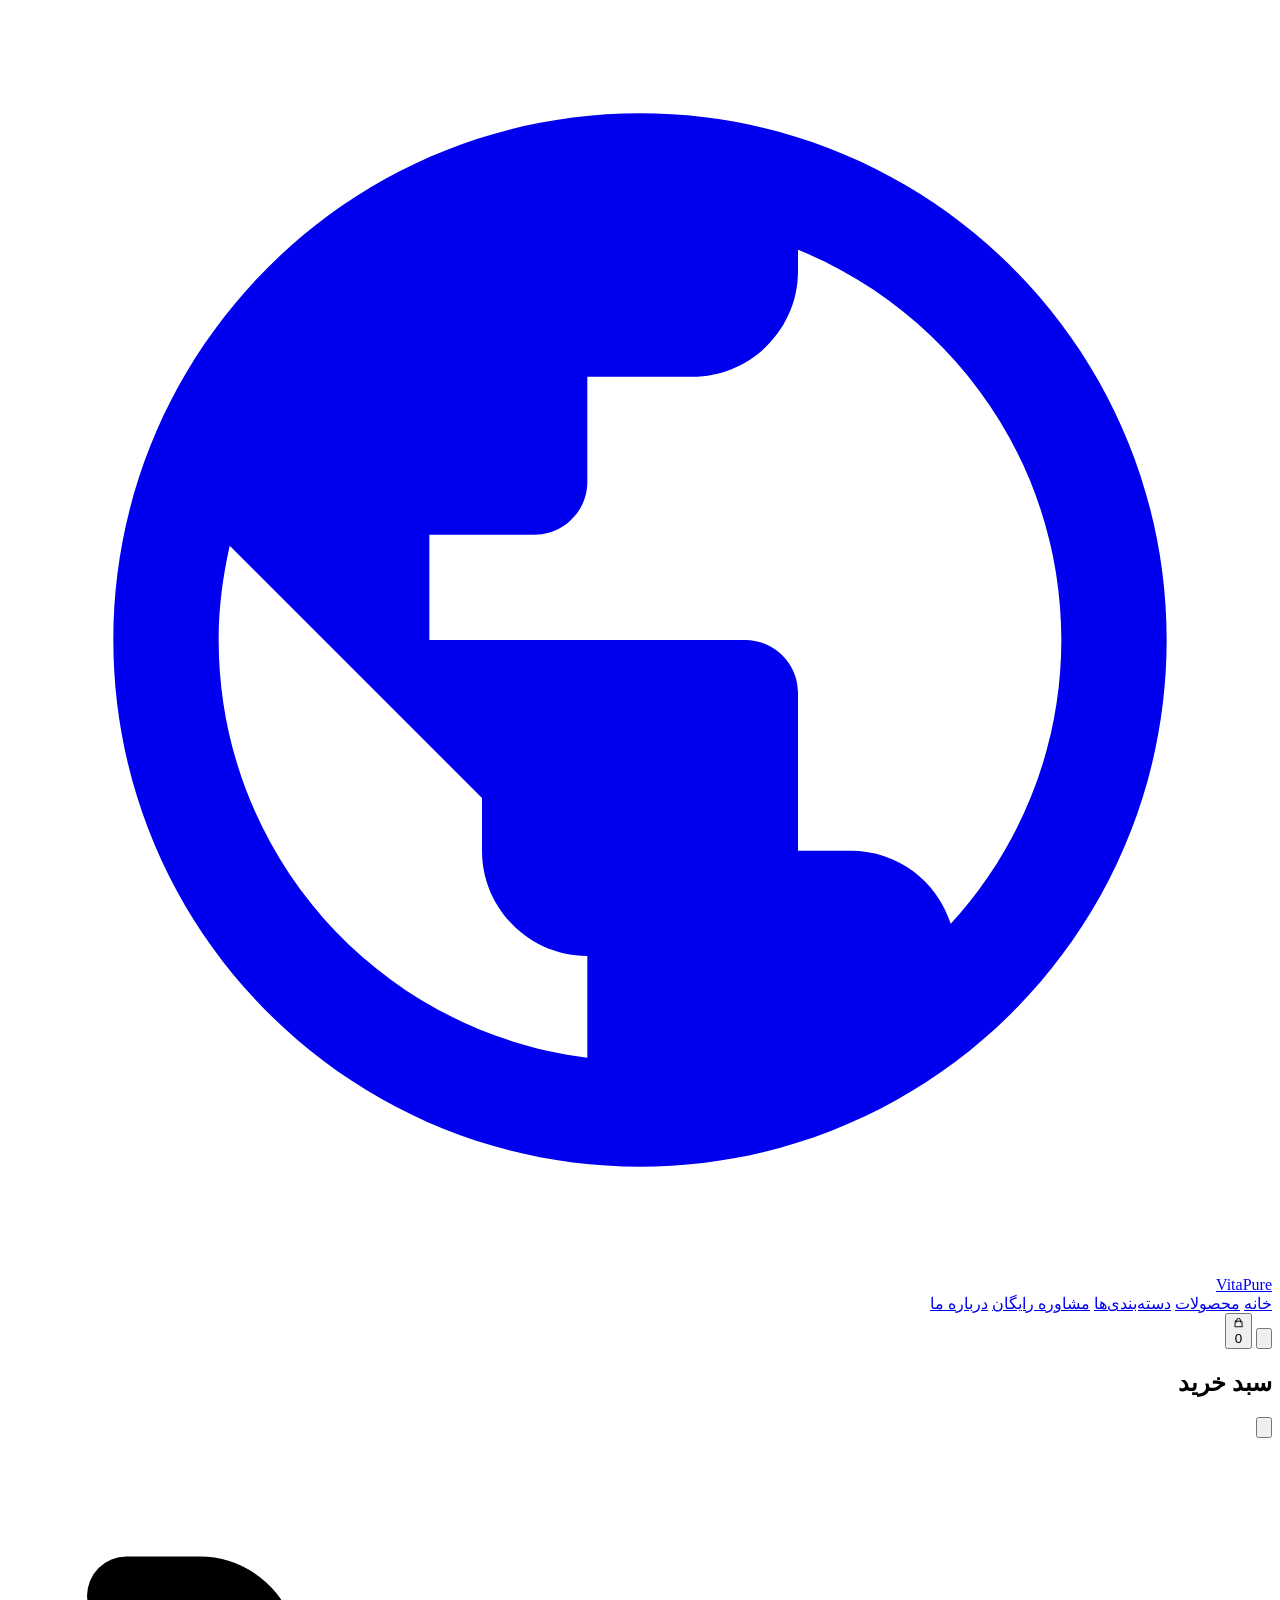
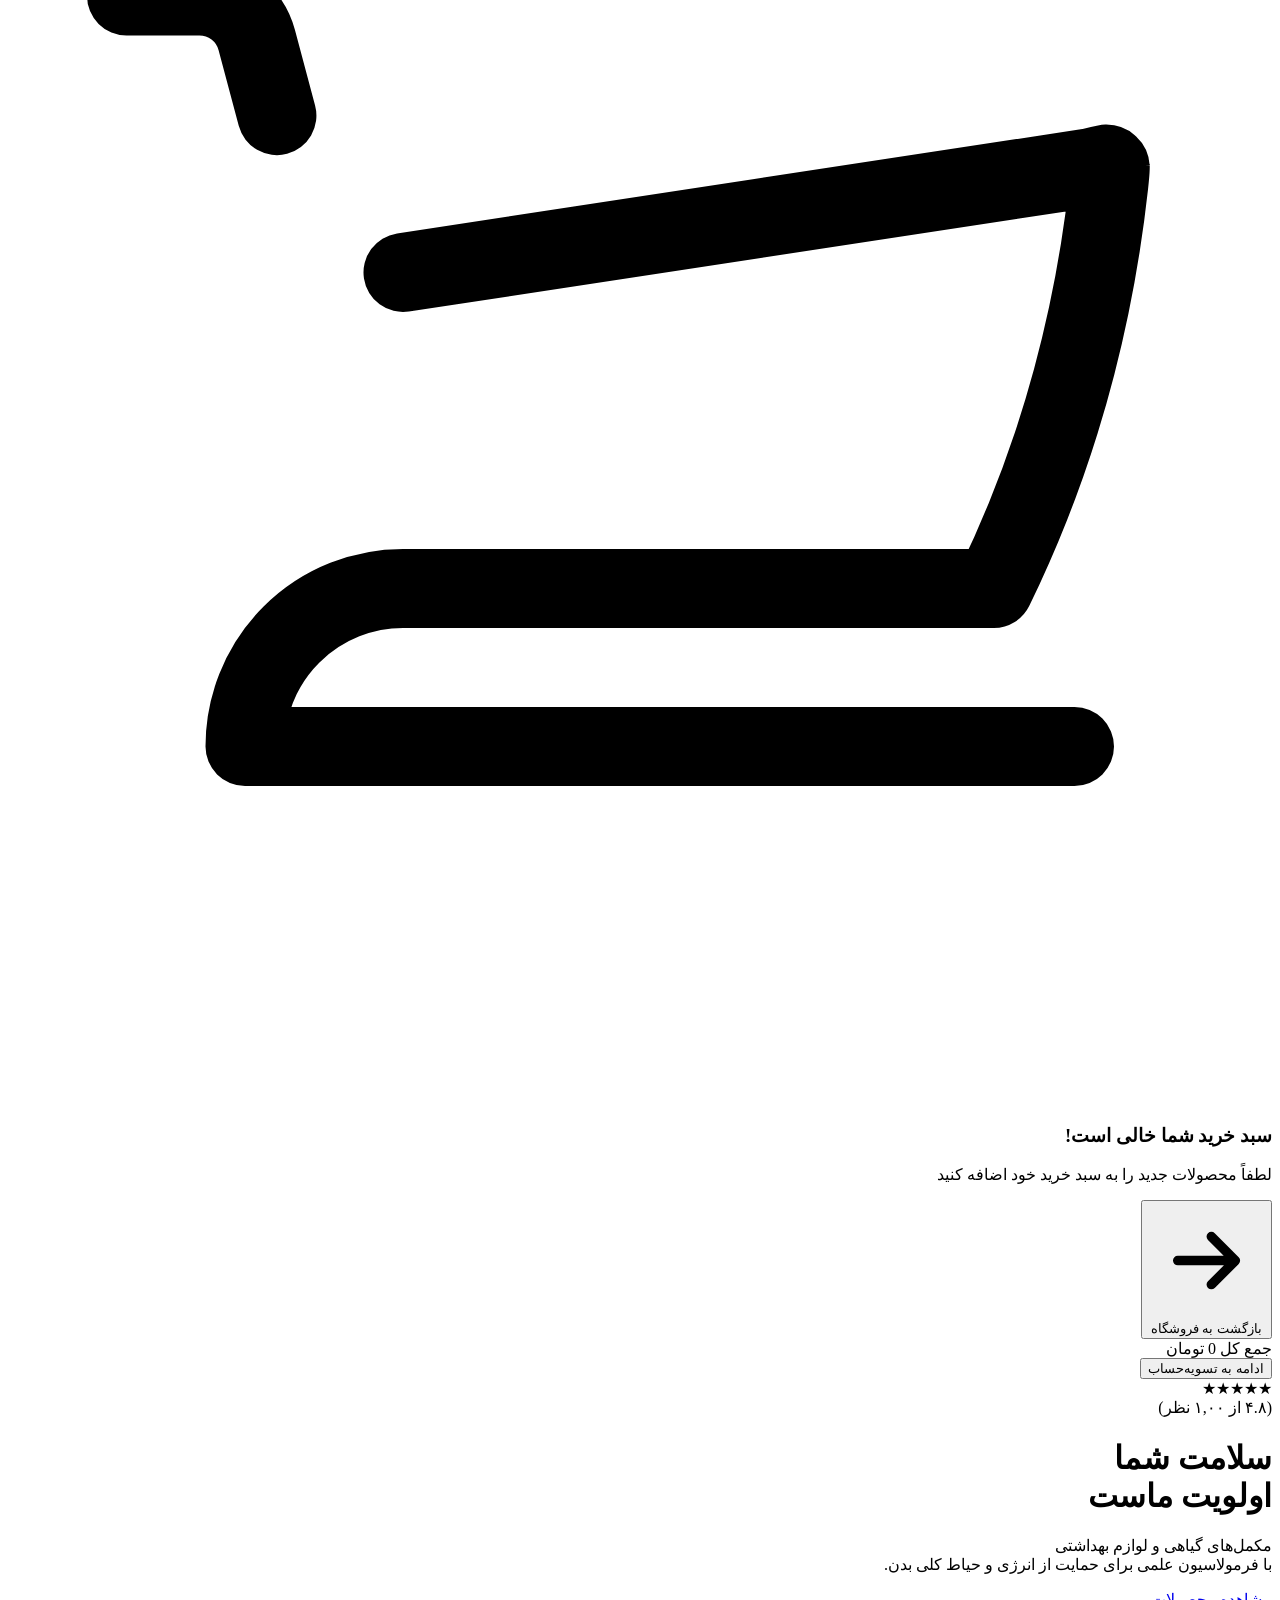
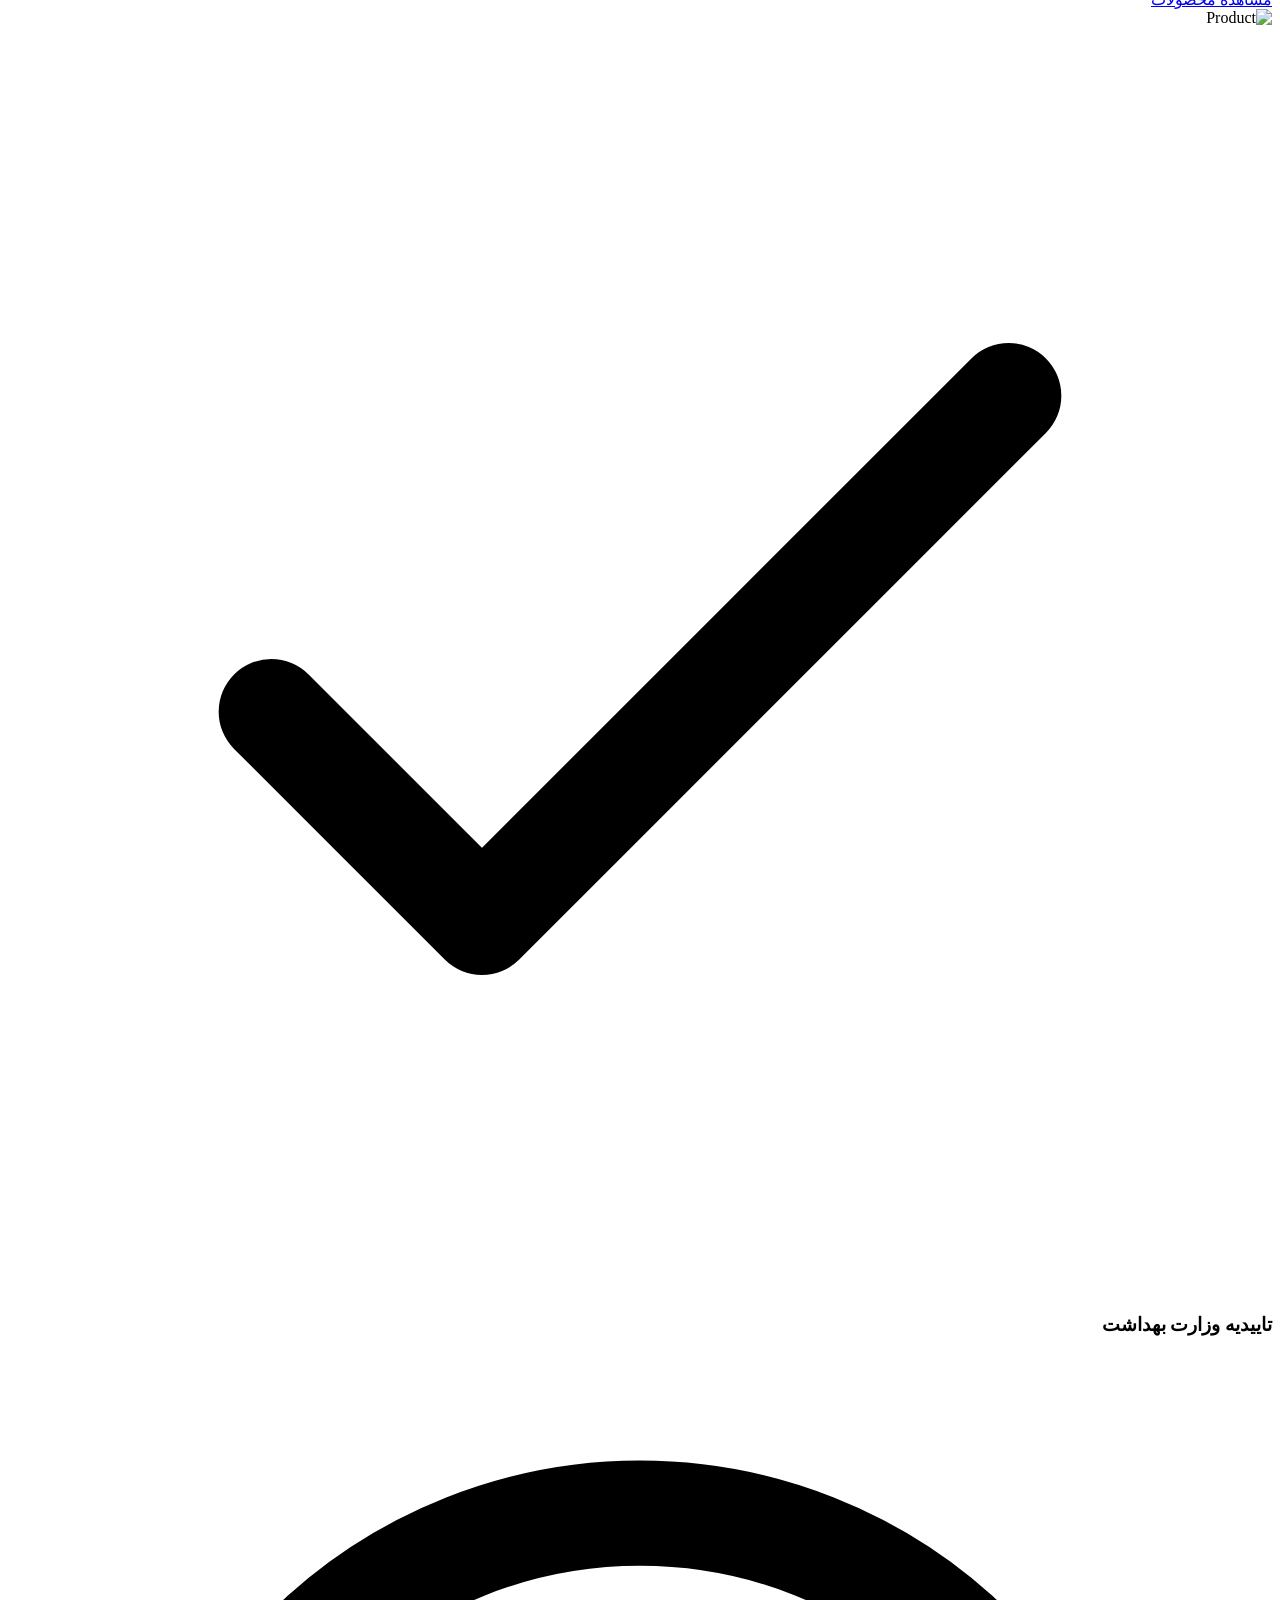
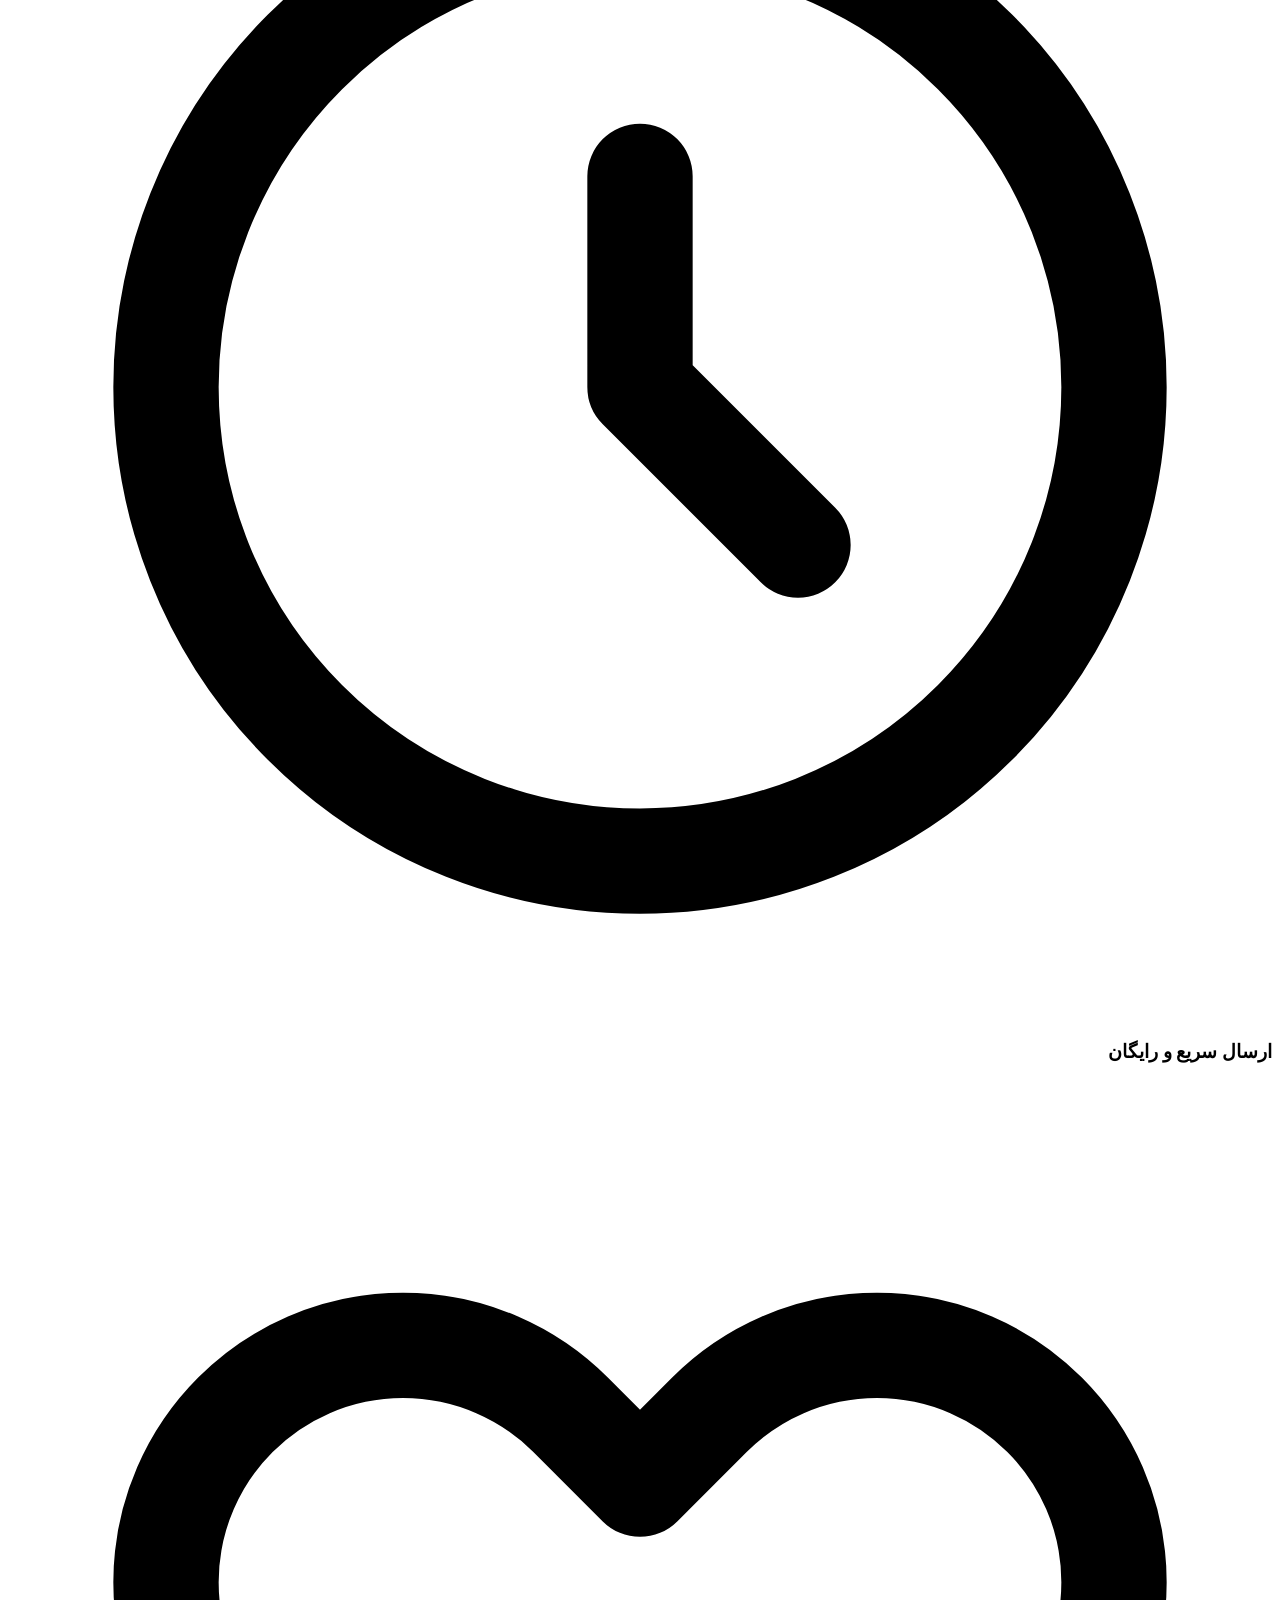
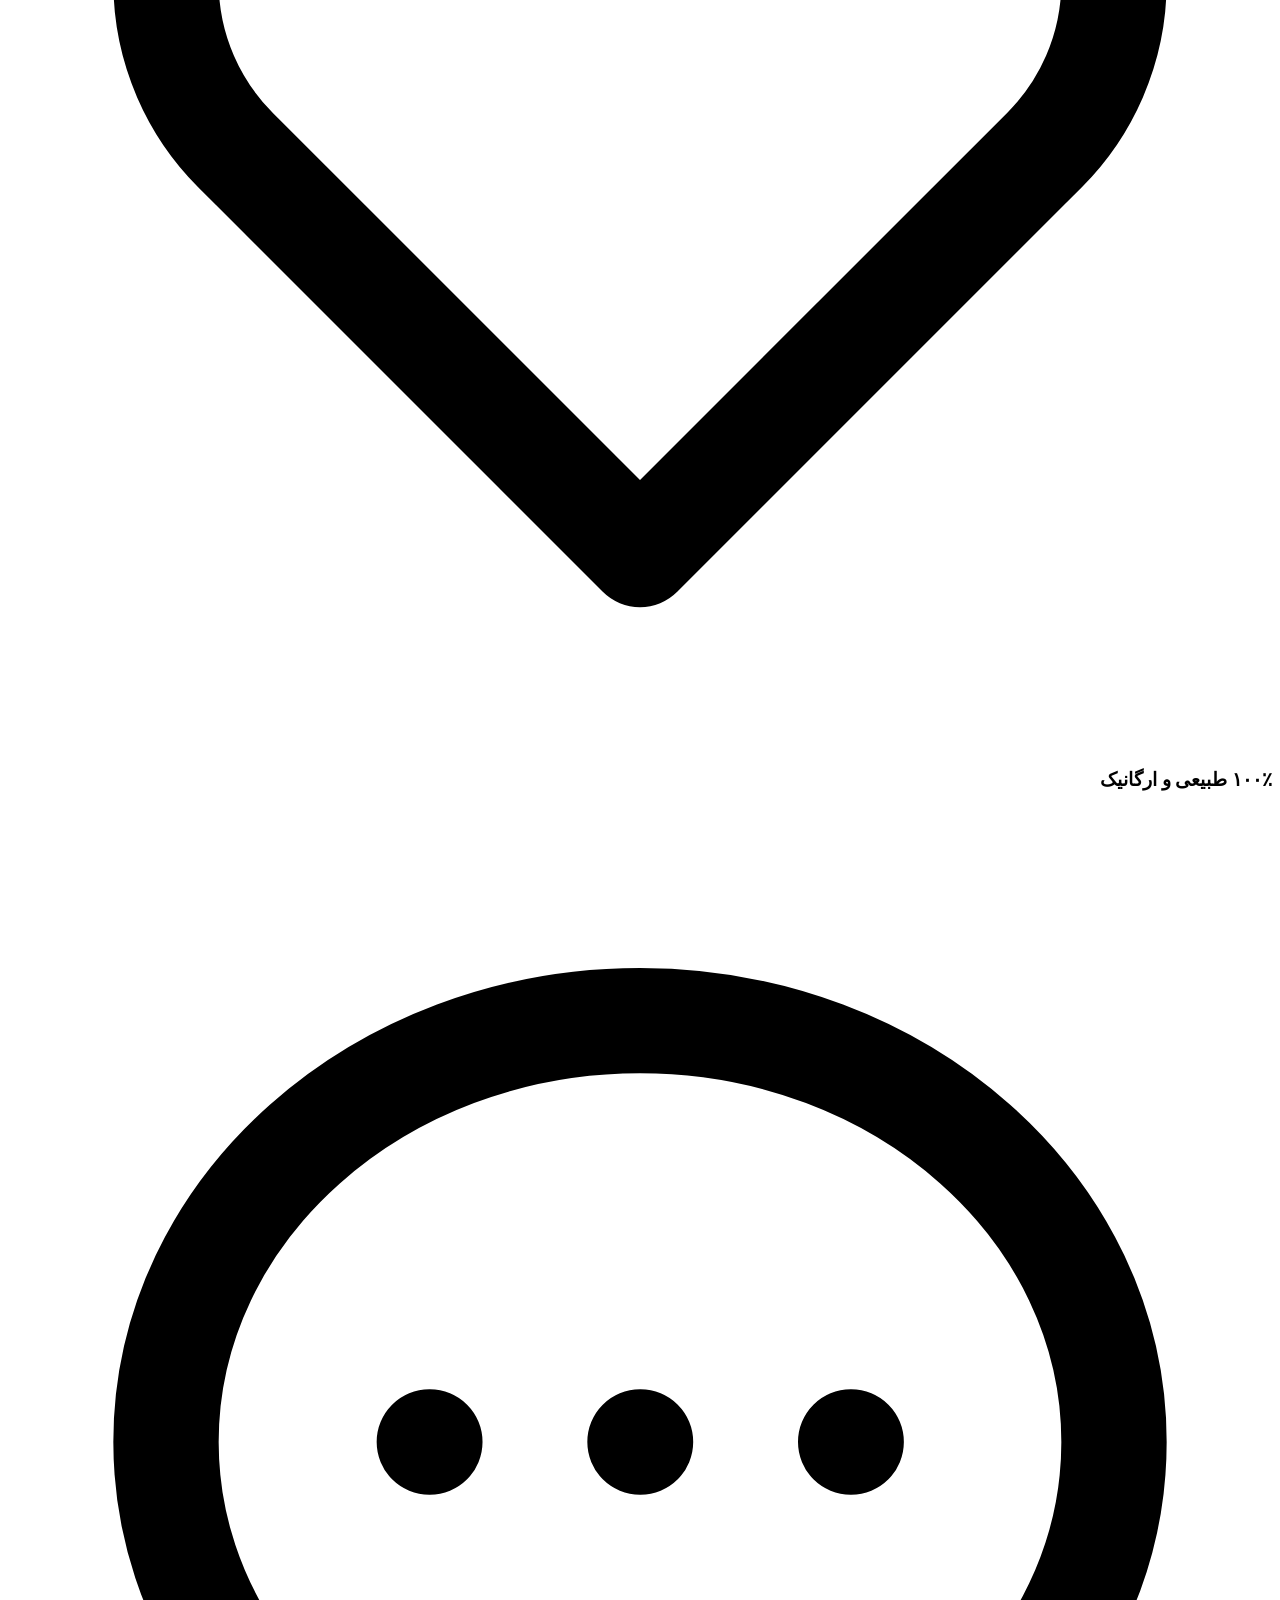
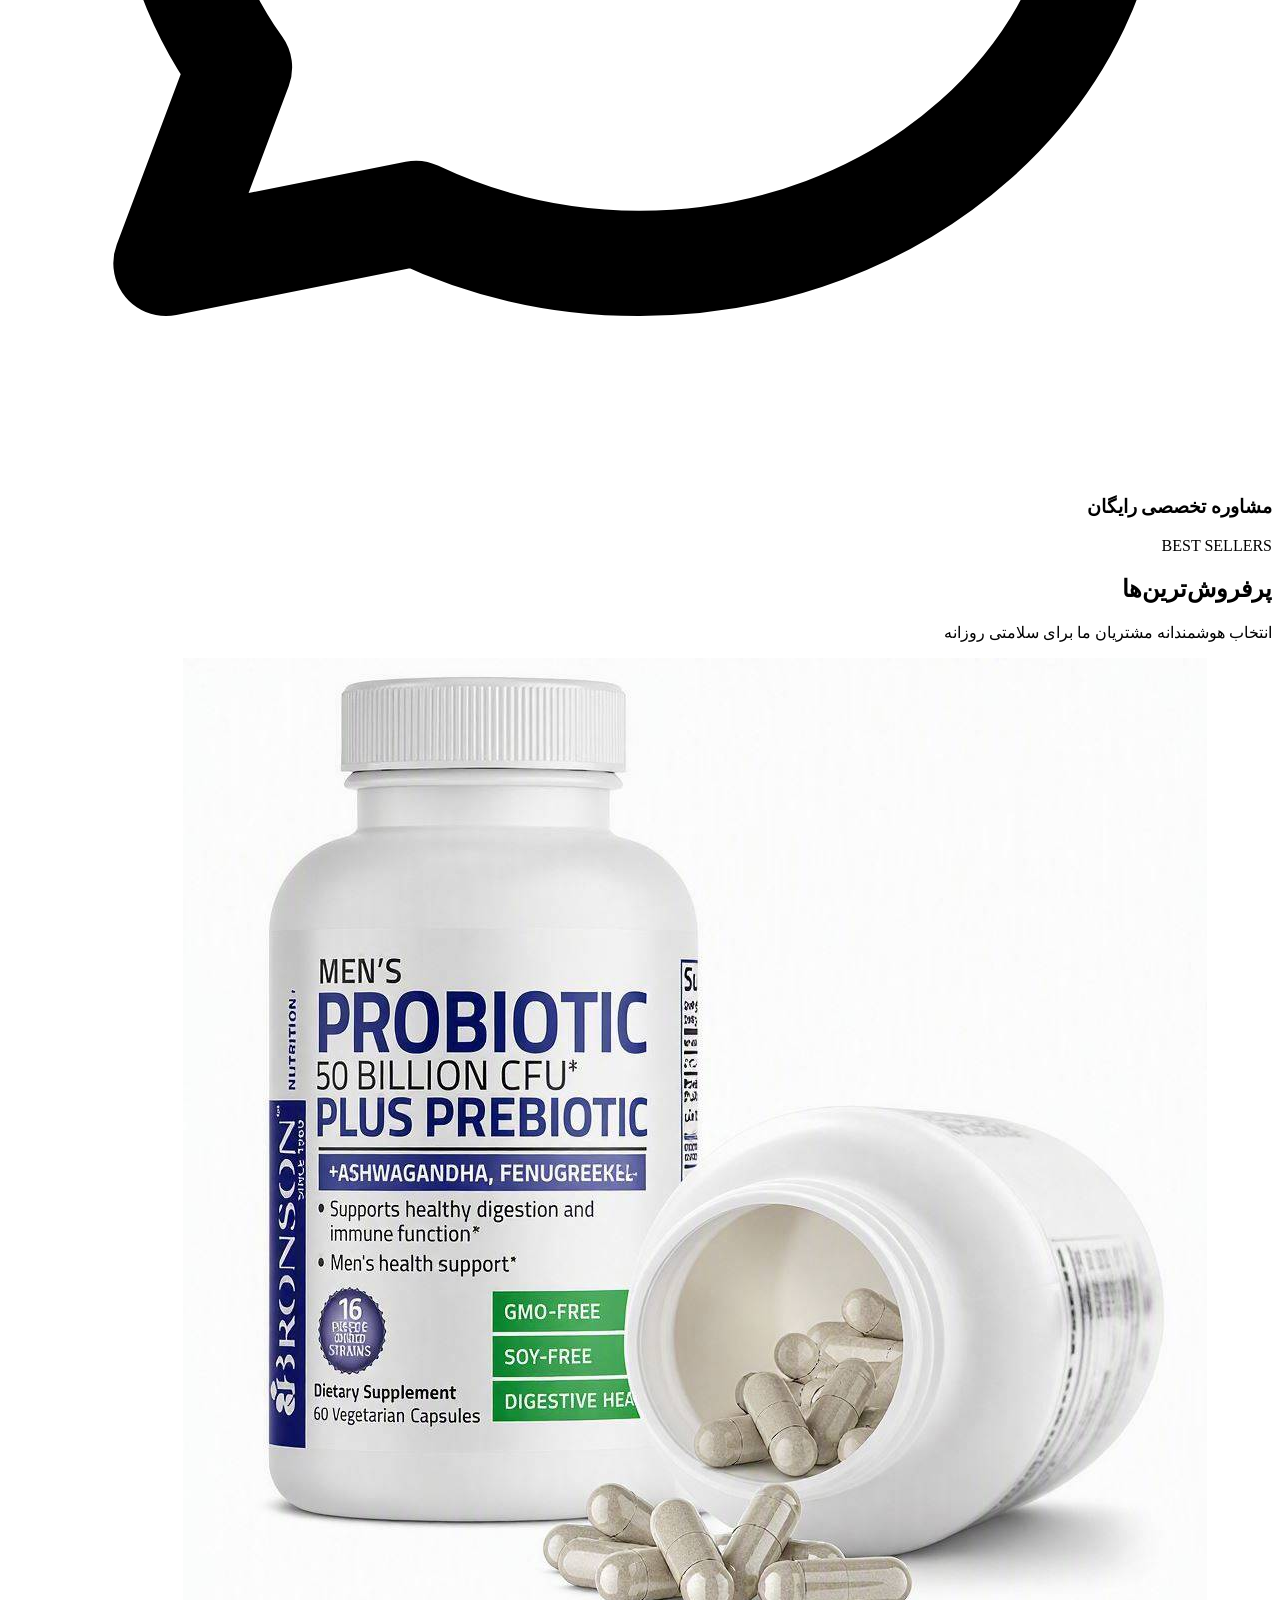
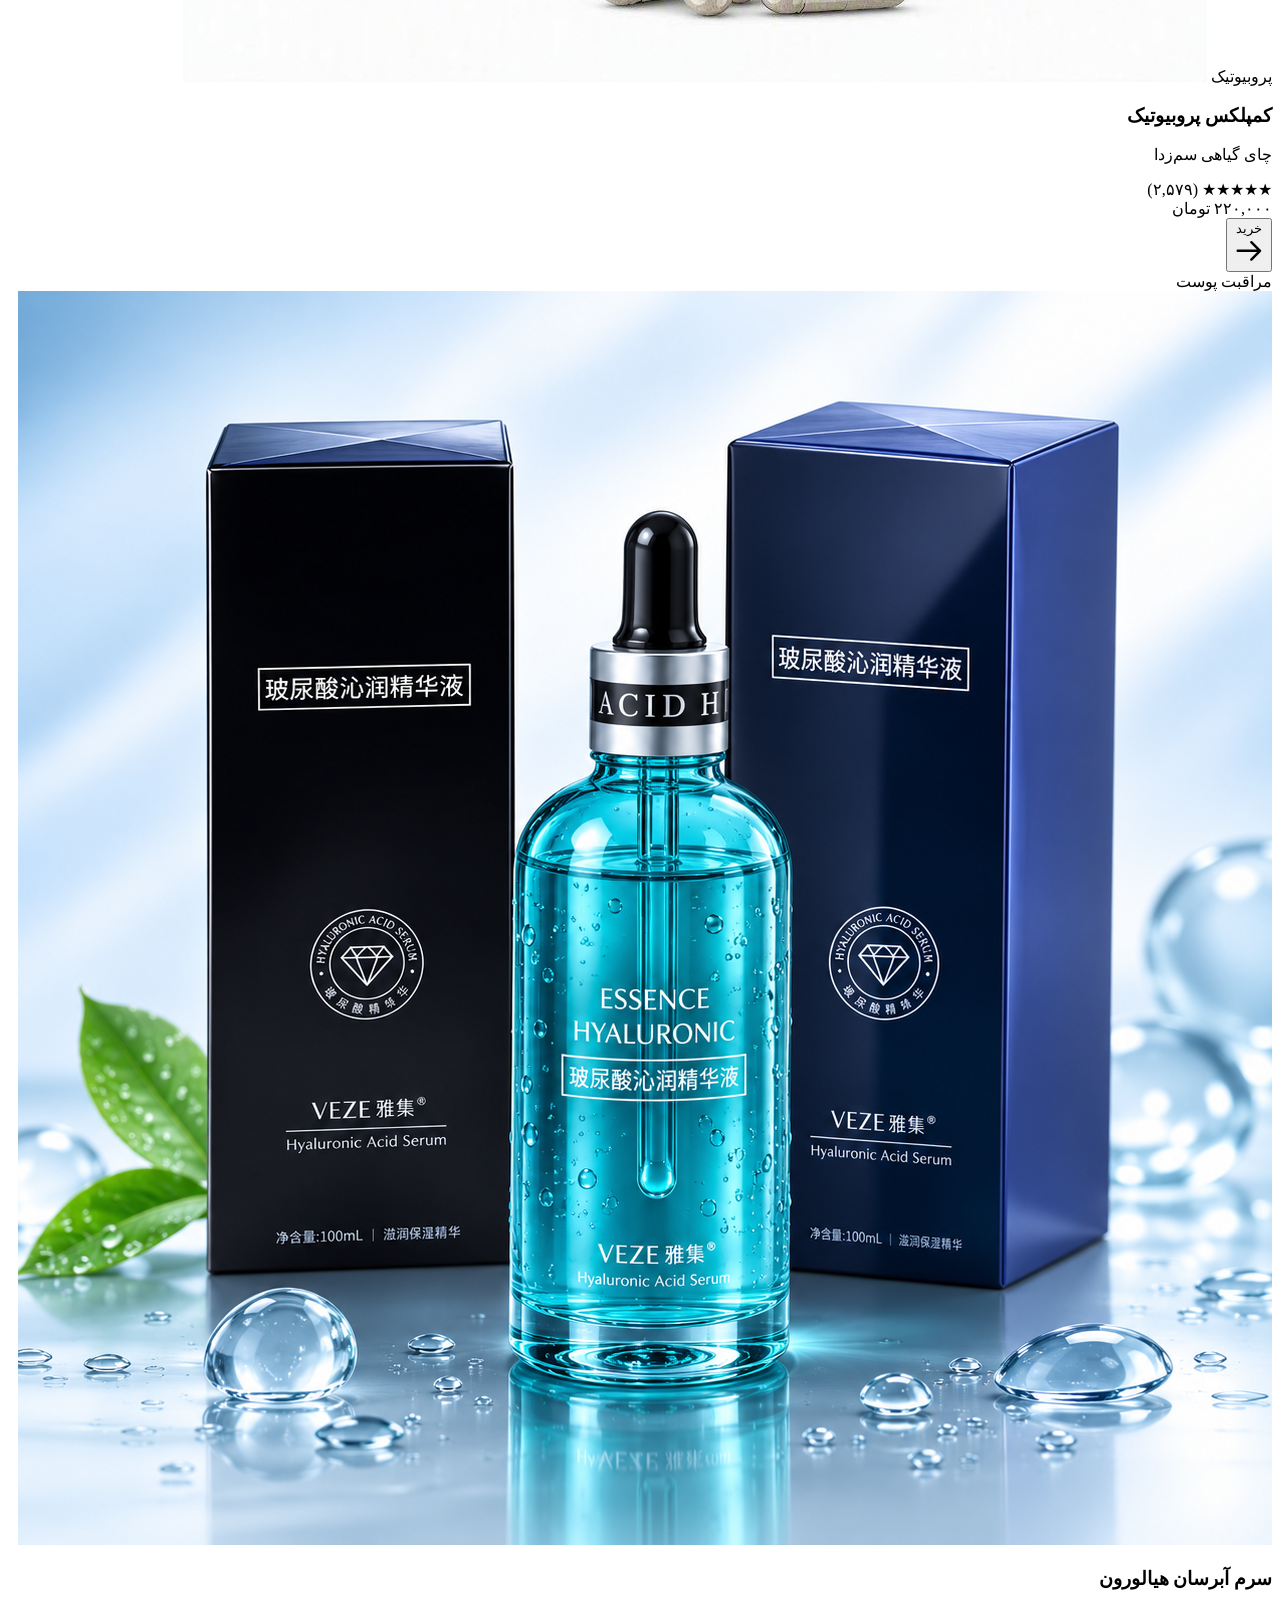
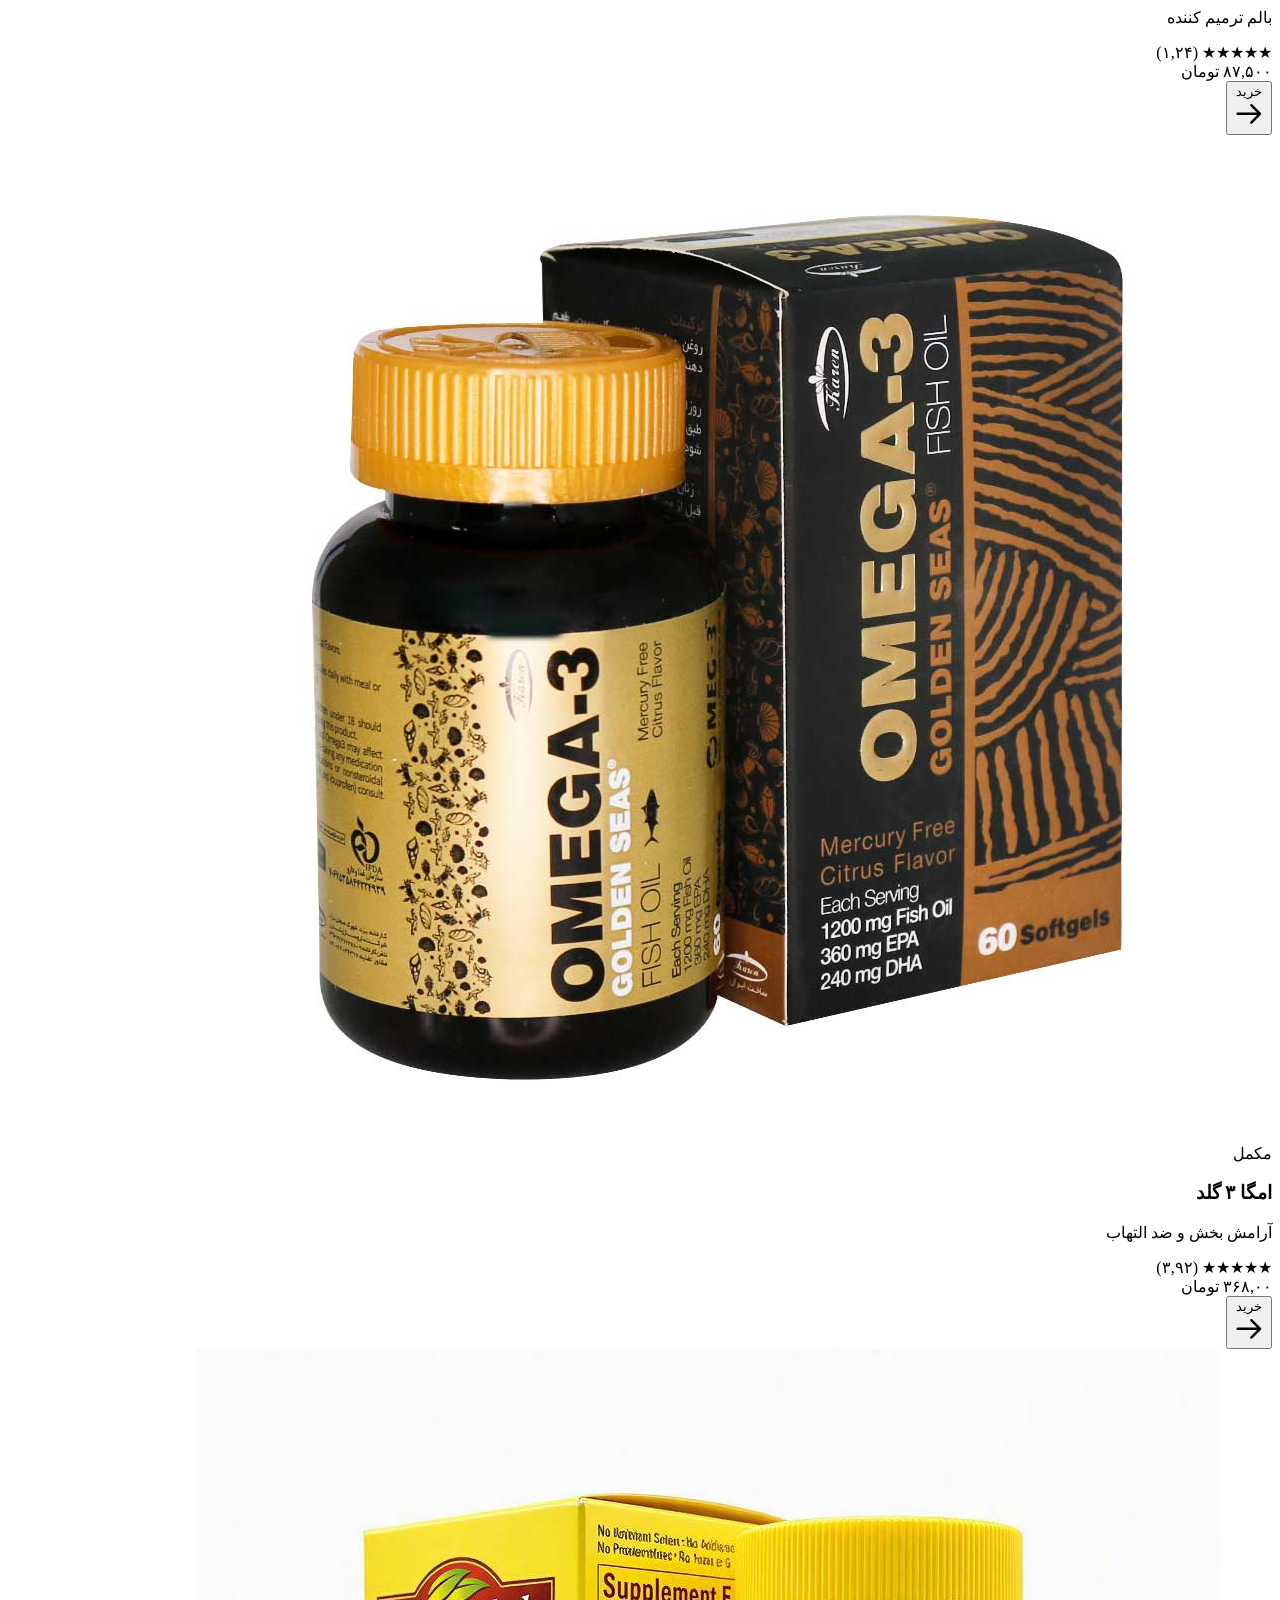
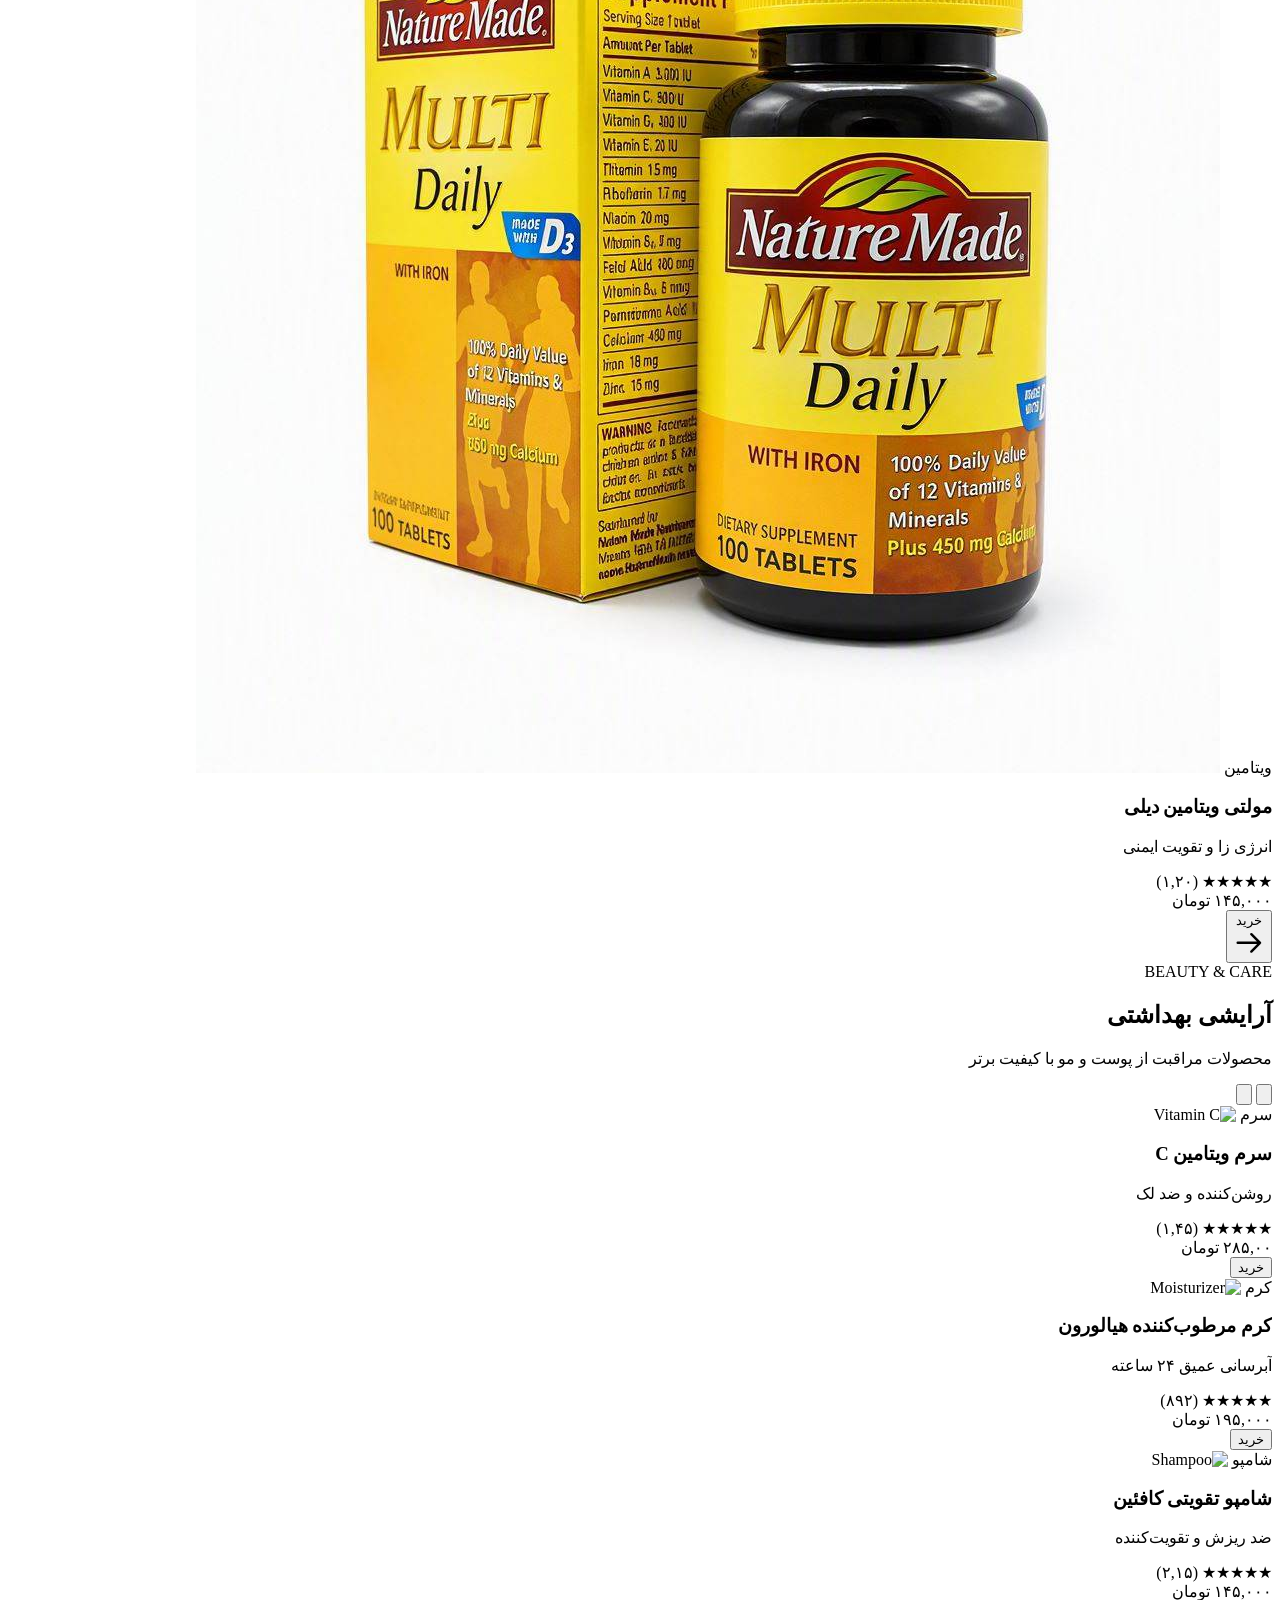
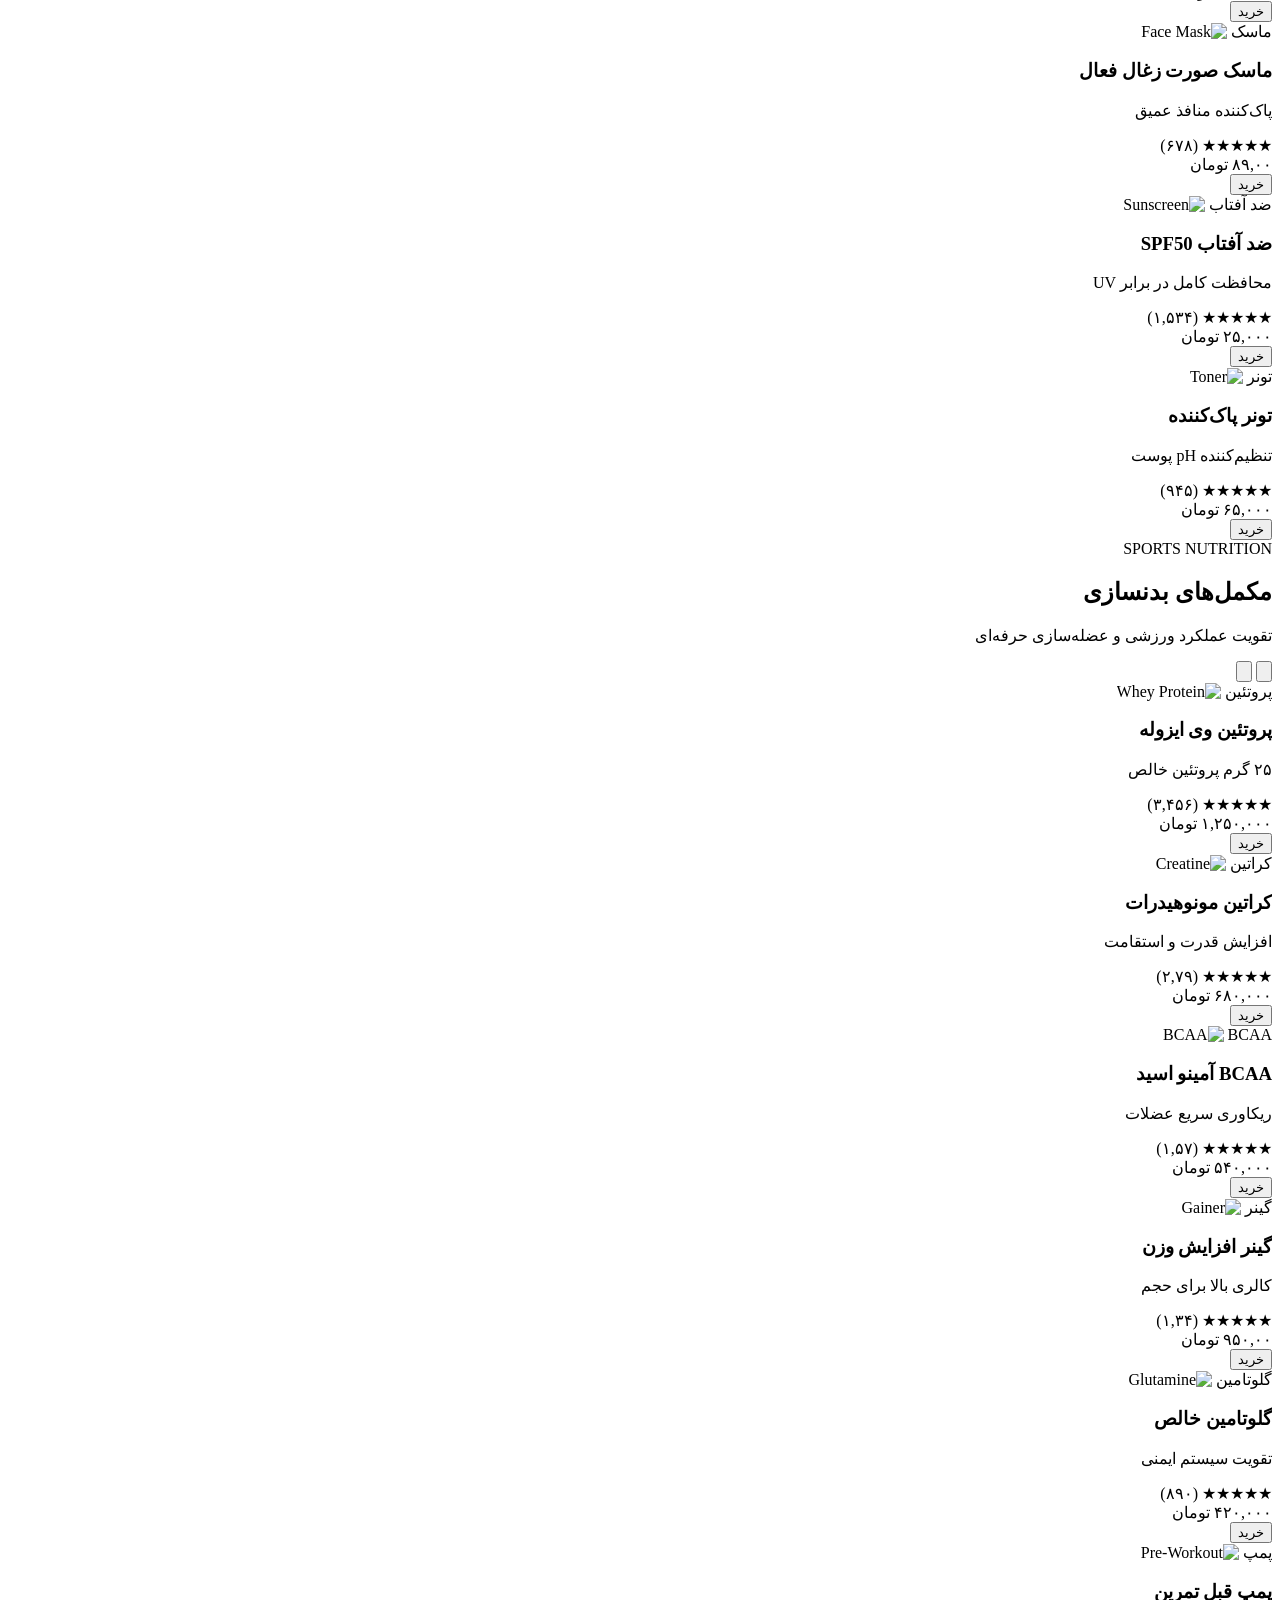
==== commit 61240d6e: "buying items" ====
--- a/index.html
+++ b/index.html
@@ -193,9 +193,9 @@
                         <div class="flex items-center justify-between">
                             <div>
                                 <div class="flex items-center gap-1 text-brand-accent text-xs mb-1">★★★★★ <span class="text-gray-400">(۲,۵۷۹)</span></div>
-                                <span class="font-bold text-lg text-gray-900">۲۲,۰۰ تومان</span>
-                            </div>
-                            <button onclick="addToCart()" class="btn-hover bg-gray-900 hover:bg-brand text-white px-5 py-2.5 rounded-full text-sm font-medium flex items-center gap-2">
+                                <span class="font-bold text-lg text-gray-900">۲۲۰,۰۰۰ تومان</span>
+                            </div>
+                            <button onclick="addToCart(this)" class="btn-hover bg-gray-900 hover:bg-brand text-white px-5 py-2.5 rounded-full text-sm font-medium flex items-center gap-2">
                                 <span>خرید</span>
                                 <svg class="w-4 h-4" fill="none" stroke="currentColor" viewBox="0 0 24 24">
                                     <path stroke-linecap="round" stroke-linejoin="round" stroke-width="2" d="M14 5l7 7m0 0l-7 7m7-7H3"/>
@@ -226,7 +226,7 @@
                                 <div class="flex items-center gap-1 text-brand-accent text-xs mb-1">★★★★★ <span class="text-gray-400">(۱,۲۴)</span></div>
                                 <span class="font-bold text-lg text-gray-900">۸۷,۵۰۰ تومان</span>
                             </div>
-                            <button onclick="addToCart()" class="btn-hover bg-gray-900 hover:bg-brand text-white px-5 py-2.5 rounded-full text-sm font-medium flex items-center gap-2">
+                            <button onclick="addToCart(this)" class="btn-hover bg-gray-900 hover:bg-brand text-white px-5 py-2.5 rounded-full text-sm font-medium flex items-center gap-2">
                                 <span>خرید</span>
                                 <svg class="w-4 h-4" fill="none" stroke="currentColor" viewBox="0 0 24 24">
                                     <path stroke-linecap="round" stroke-linejoin="round" stroke-width="2" d="M14 5l7 7m0 0l-7 7m7-7H3"/>
@@ -257,7 +257,7 @@
                                 <div class="flex items-center gap-1 text-brand-accent text-xs mb-1">★★★★★ <span class="text-gray-400">(۳,۹۲)</span></div>
                                 <span class="font-bold text-lg text-gray-900">۳۶۸,۰۰ تومان</span>
                             </div>
-                            <button onclick="addToCart()" class="btn-hover bg-gray-900 hover:bg-brand text-white px-5 py-2.5 rounded-full text-sm font-medium flex items-center gap-2">
+                            <button onclick="addToCart(this)" class="btn-hover bg-gray-900 hover:bg-brand text-white px-5 py-2.5 rounded-full text-sm font-medium flex items-center gap-2">
                                 <span>خرید</span>
                                 <svg class="w-4 h-4" fill="none" stroke="currentColor" viewBox="0 0 24 24">
                                     <path stroke-linecap="round" stroke-linejoin="round" stroke-width="2" d="M14 5l7 7m0 0l-7 7m7-7H3"/>
@@ -277,7 +277,7 @@
                             <svg class="doodle doodle-circle" viewBox="0 0 40 40" fill="none"><circle cx="20" cy="20" r="15" stroke="#7CB9A8" stroke-width="2" stroke-dasharray="4 4"/></svg>
                             <svg class="doodle doodle-plus" viewBox="0 0 30 30" fill="none"><path d="M15 5V25M5 15H25" stroke="#7CB9A8" stroke-width="2"/></svg>
                         </div>
-                        <span class="absolute top-4 right-4 bg-brand text-white px-3 py-1 rounded-full text-xs font-bold product-badge ">ویتامین</span>
+                        <span class="absolute top-4 right-4 bg-brand text-white px-3 py-1 rounded-full text-xs font-bold">ویتامین</span>
                         <img src="images/OIG2.jpeg" alt="Multi" class="product-image w-full h-full object-contain">
                     </div>
                     <div class="p-5">
@@ -288,7 +288,7 @@
                                 <div class="flex items-center gap-1 text-brand-accent text-xs mb-1">★★★★★ <span class="text-gray-400">(۱,۲۰)</span></div>
                                 <span class="font-bold text-lg text-gray-900">۱۴۵,۰۰۰ تومان</span>
                             </div>
-                            <button onclick="addToCart()" class="btn-hover bg-gray-900 hover:bg-brand text-white px-5 py-2.5 rounded-full text-sm font-medium flex items-center gap-2">
+                            <button onclick="addToCart(this)" class="btn-hover bg-gray-900 hover:bg-brand text-white px-5 py-2.5 rounded-full text-sm font-medium flex items-center gap-2">
                                 <span>خرید</span>
                                 <svg class="w-4 h-4" fill="none" stroke="currentColor" viewBox="0 0 24 24">
                                     <path stroke-linecap="round" stroke-linejoin="round" stroke-width="2" d="M14 5l7 7m0 0l-7 7m7-7H3"/>
@@ -334,7 +334,7 @@
                                 <p class="text-sm text-gray-500 mb-4">روشن‌کننده و ضد لک</p>
                                 <div class="flex items-center justify-between">
                                     <div><div class="flex items-center gap-1 text-brand-accent text-xs mb-1">★★★★★ <span class="text-gray-400">(۱,۴۵)</span></div><span class="font-bold text-lg text-gray-900">۲۸۵,۰۰ تومان</span></div>
-                                    <button onclick="addToCart()" class="btn-hover bg-gray-900 hover:bg-pink-400 text-white px-5 py-2.5 rounded-full text-sm font-medium flex items-center gap-2"><span>خرید</span></button>
+                                    <button onclick="addToCart(this)" class="btn-hover bg-gray-900 hover:bg-pink-400 text-white px-5 py-2.5 rounded-full text-sm font-medium flex items-center gap-2"><span>خرید</span></button>
                                 </div>
                             </div>
                         </div>
@@ -351,7 +351,7 @@
                                 <p class="text-sm text-gray-500 mb-4">آبرسانی عمیق ۲۴ ساعته</p>
                                 <div class="flex items-center justify-between">
                                     <div><div class="flex items-center gap-1 text-brand-accent text-xs mb-1">★★★★★ <span class="text-gray-400">(۸۹۲)</span></div><span class="font-bold text-lg text-gray-900">۱۹۵,۰۰۰ تومان</span></div>
-                                    <button onclick="addToCart()" class="btn-hover bg-gray-900 hover:bg-pink-400 text-white px-5 py-2.5 rounded-full text-sm font-medium flex items-center gap-2"><span>خرید</span></button>
+                                    <button onclick="addToCart(this)" class="btn-hover bg-gray-900 hover:bg-pink-400 text-white px-5 py-2.5 rounded-full text-sm font-medium flex items-center gap-2"><span>خرید</span></button>
                                 </div>
                             </div>
                         </div>
@@ -368,7 +368,7 @@
                                 <p class="text-sm text-gray-500 mb-4">ضد ریزش و تقویت‌کننده</p>
                                 <div class="flex items-center justify-between">
                                     <div><div class="flex items-center gap-1 text-brand-accent text-xs mb-1">★★★★★ <span class="text-gray-400">(۲,۱۵)</span></div><span class="font-bold text-lg text-gray-900">۱۴۵,۰۰۰ تومان</span></div>
-                                    <button onclick="addToCart()" class="btn-hover bg-gray-900 hover:bg-pink-400 text-white px-5 py-2.5 rounded-full text-sm font-medium flex items-center gap-2"><span>خرید</span></button>
+                                    <button onclick="addToCart(this)" class="btn-hover bg-gray-900 hover:bg-pink-400 text-white px-5 py-2.5 rounded-full text-sm font-medium flex items-center gap-2"><span>خرید</span></button>
                                 </div>
                             </div>
                         </div>
@@ -385,7 +385,7 @@
                                 <p class="text-sm text-gray-500 mb-4">پاک‌کننده منافذ عمیق</p>
                                 <div class="flex items-center justify-between">
                                     <div><div class="flex items-center gap-1 text-brand-accent text-xs mb-1">★★★★★ <span class="text-gray-400">(۶۷۸)</span></div><span class="font-bold text-lg text-gray-900">۸۹,۰۰ تومان</span></div>
-                                    <button onclick="addToCart()" class="btn-hover bg-gray-900 hover:bg-pink-400 text-white px-5 py-2.5 rounded-full text-sm font-medium flex items-center gap-2"><span>خرید</span></button>
+                                    <button onclick="addToCart(this)" class="btn-hover bg-gray-900 hover:bg-pink-400 text-white px-5 py-2.5 rounded-full text-sm font-medium flex items-center gap-2"><span>خرید</span></button>
                                 </div>
                             </div>
                         </div>
@@ -402,7 +402,7 @@
                                 <p class="text-sm text-gray-500 mb-4">محافظت کامل در برابر UV</p>
                                 <div class="flex items-center justify-between">
                                     <div><div class="flex items-center gap-1 text-brand-accent text-xs mb-1">★★★★★ <span class="text-gray-400">(۱,۵۳۴)</span></div><span class="font-bold text-lg text-gray-900">۲۵,۰۰۰ تومان</span></div>
-                                    <button onclick="addToCart()" class="btn-hover bg-gray-900 hover:bg-pink-400 text-white px-5 py-2.5 rounded-full text-sm font-medium flex items-center gap-2"><span>خرید</span></button>
+                                    <button onclick="addToCart(this)" class="btn-hover bg-gray-900 hover:bg-pink-400 text-white px-5 py-2.5 rounded-full text-sm font-medium flex items-center gap-2"><span>خرید</span></button>
                                 </div>
                             </div>
                         </div>
@@ -419,7 +419,7 @@
                                 <p class="text-sm text-gray-500 mb-4">تنظیم‌کننده pH پوست</p>
                                 <div class="flex items-center justify-between">
                                     <div><div class="flex items-center gap-1 text-brand-accent text-xs mb-1">★★★★★ <span class="text-gray-400">(۹۴۵)</span></div><span class="font-bold text-lg text-gray-900">۶۵,۰۰۰ تومان</span></div>
-                                    <button onclick="addToCart()" class="btn-hover bg-gray-900 hover:bg-pink-400 text-white px-5 py-2.5 rounded-full text-sm font-medium flex items-center gap-2"><span>خرید</span></button>
+                                    <button onclick="addToCart(this)" class="btn-hover bg-gray-900 hover:bg-pink-400 text-white px-5 py-2.5 rounded-full text-sm font-medium flex items-center gap-2"><span>خرید</span></button>
                                 </div>
                             </div>
                         </div>
@@ -459,7 +459,7 @@
                                 <p class="text-sm text-gray-500 mb-4">۲۵ گرم پروتئین خالص</p>
                                 <div class="flex items-center justify-between">
                                     <div><div class="flex items-center gap-1 text-brand-accent text-xs mb-1">★★★★★ <span class="text-gray-400">(۳,۴۵۶)</span></div><span class="font-bold text-lg text-gray-900">۱,۲۵۰,۰۰۰ تومان</span></div>
-                                    <button onclick="addToCart()" class="btn-hover bg-gray-900 hover:bg-red-500 text-white px-5 py-2.5 rounded-full text-sm font-medium flex items-center gap-2"><span>خرید</span></button>
+                                    <button onclick="addToCart(this)" class="btn-hover bg-gray-900 hover:bg-red-500 text-white px-5 py-2.5 rounded-full text-sm font-medium flex items-center gap-2"><span>خرید</span></button>
                                 </div>
                             </div>
                         </div>
@@ -476,7 +476,7 @@
                                 <p class="text-sm text-gray-500 mb-4">افزایش قدرت و استقامت</p>
                                 <div class="flex items-center justify-between">
                                     <div><div class="flex items-center gap-1 text-brand-accent text-xs mb-1">★★★★★ <span class="text-gray-400">(۲,۷۹)</span></div><span class="font-bold text-lg text-gray-900">۶۸۰,۰۰۰ تومان</span></div>
-                                    <button onclick="addToCart()" class="btn-hover bg-gray-900 hover:bg-red-500 text-white px-5 py-2.5 rounded-full text-sm font-medium flex items-center gap-2"><span>خرید</span></button>
+                                    <button onclick="addToCart(this)" class="btn-hover bg-gray-900 hover:bg-red-500 text-white px-5 py-2.5 rounded-full text-sm font-medium flex items-center gap-2"><span>خرید</span></button>
                                 </div>
                             </div>
                         </div>
@@ -493,7 +493,7 @@
                                 <p class="text-sm text-gray-500 mb-4">ریکاوری سریع عضلات</p>
                                 <div class="flex items-center justify-between">
                                     <div><div class="flex items-center gap-1 text-brand-accent text-xs mb-1">★★★★★ <span class="text-gray-400">(۱,۵۷)</span></div><span class="font-bold text-lg text-gray-900">۵۴۰,۰۰۰ تومان</span></div>
-                                    <button onclick="addToCart()" class="btn-hover bg-gray-900 hover:bg-red-500 text-white px-5 py-2.5 rounded-full text-sm font-medium flex items-center gap-2"><span>خرید</span></button>
+                                    <button onclick="addToCart(this)" class="btn-hover bg-gray-900 hover:bg-red-500 text-white px-5 py-2.5 rounded-full text-sm font-medium flex items-center gap-2"><span>خرید</span></button>
                                 </div>
                             </div>
                         </div>
@@ -510,7 +510,7 @@
                                 <p class="text-sm text-gray-500 mb-4">کالری بالا برای حجم</p>
                                 <div class="flex items-center justify-between">
                                     <div><div class="flex items-center gap-1 text-brand-accent text-xs mb-1">★★★★★ <span class="text-gray-400">(۱,۳۴)</span></div><span class="font-bold text-lg text-gray-900">۹۵۰,۰۰ تومان</span></div>
-                                    <button onclick="addToCart()" class="btn-hover bg-gray-900 hover:bg-red-500 text-white px-5 py-2.5 rounded-full text-sm font-medium flex items-center gap-2"><span>خرید</span></button>
+                                    <button onclick="addToCart(this)" class="btn-hover bg-gray-900 hover:bg-red-500 text-white px-5 py-2.5 rounded-full text-sm font-medium flex items-center gap-2"><span>خرید</span></button>
                                 </div>
                             </div>
                         </div>
@@ -527,7 +527,7 @@
                                 <p class="text-sm text-gray-500 mb-4">تقویت سیستم ایمنی</p>
                                 <div class="flex items-center justify-between">
                                     <div><div class="flex items-center gap-1 text-brand-accent text-xs mb-1">★★★★★ <span class="text-gray-400">(۸۹۰)</span></div><span class="font-bold text-lg text-gray-900">۴۲۰,۰۰۰ تومان</span></div>
-                                    <button onclick="addToCart()" class="btn-hover bg-gray-900 hover:bg-red-500 text-white px-5 py-2.5 rounded-full text-sm font-medium flex items-center gap-2"><span>خرید</span></button>
+                                    <button onclick="addToCart(this)" class="btn-hover bg-gray-900 hover:bg-red-500 text-white px-5 py-2.5 rounded-full text-sm font-medium flex items-center gap-2"><span>خرید</span></button>
                                 </div>
                             </div>
                         </div>
@@ -544,7 +544,7 @@
                                 <p class="text-sm text-gray-500 mb-4">انرژی و تمرکز بالا</p>
                                 <div class="flex items-center justify-between">
                                     <div><div class="flex items-center gap-1 text-brand-accent text-xs mb-1">★★★★★ <span class="text-gray-400">(۱,۶۷۸)</span></div><span class="font-bold text-lg text-gray-900">۸۰,۰۰ تومان</span></div>
-                                    <button onclick="addToCart()" class="btn-hover bg-gray-900 hover:bg-red-500 text-white px-5 py-2.5 rounded-full text-sm font-medium flex items-center gap-2"><span>خرید</span></button>
+                                    <button onclick="addToCart(this)" class="btn-hover bg-gray-900 hover:bg-red-500 text-white px-5 py-2.5 rounded-full text-sm font-medium flex items-center gap-2"><span>خرید</span></button>
                                 </div>
                             </div>
                         </div>
@@ -584,7 +584,7 @@
                                 <p class="text-sm text-gray-500 mb-4">۲۳ ویتامین و ماده معدنی</p>
                                 <div class="flex items-center justify-between">
                                     <div><div class="flex items-center gap-1 text-brand-accent text-xs mb-1">★★★★★ <span class="text-gray-400">(۲,۵۶۷)</span></div><span class="font-bold text-lg text-gray-900">۱۴۵,۰۰ تومان</span></div>
-                                    <button onclick="addToCart()" class="btn-hover bg-gray-900 hover:bg-amber-500 text-white px-5 py-2.5 rounded-full text-sm font-medium flex items-center gap-2"><span>خرید</span></button>
+                                    <button onclick="addToCart(this)" class="btn-hover bg-gray-900 hover:bg-amber-500 text-white px-5 py-2.5 rounded-full text-sm font-medium flex items-center gap-2"><span>خرید</span></button>
                                 </div>
                             </div>
                         </div>
@@ -601,7 +601,7 @@
                                 <p class="text-sm text-gray-500 mb-4">تقویت استخوان و ایمنی</p>
                                 <div class="flex items-center justify-between">
                                     <div><div class="flex items-center gap-1 text-brand-accent text-xs mb-1">★★★★★ <span class="text-gray-400">(۳,۲۳)</span></div><span class="font-bold text-lg text-gray-900">۹۵,۰۰۰ تومان</span></div>
-                                    <button onclick="addToCart()" class="btn-hover bg-gray-900 hover:bg-amber-500 text-white px-5 py-2.5 rounded-full text-sm font-medium flex items-center gap-2"><span>خرید</span></button>
+                                    <button onclick="addToCart(this)" class="btn-hover bg-gray-900 hover:bg-amber-500 text-white px-5 py-2.5 rounded-full text-sm font-medium flex items-center gap-2"><span>خرید</span></button>
                                 </div>
                             </div>
                         </div>
@@ -618,7 +618,7 @@
                                 <p class="text-sm text-gray-500 mb-4">ضد کم‌خونی و تقویتی</p>
                                 <div class="flex items-center justify-between">
                                     <div><div class="flex items-center gap-1 text-brand-accent text-xs mb-1">★★★★★ <span class="text-gray-400">(۲,۱۵۶)</span></div><span class="font-bold text-lg text-gray-900">۷۸,۰۰۰ تومان</span></div>
-                                    <button onclick="addToCart()" class="btn-hover bg-gray-900 hover:bg-amber-500 text-white px-5 py-2.5 rounded-full text-sm font-medium flex items-center gap-2"><span>خرید</span></button>
+                                    <button onclick="addToCart(this)" class="btn-hover bg-gray-900 hover:bg-amber-500 text-white px-5 py-2.5 rounded-full text-sm font-medium flex items-center gap-2"><span>خرید</span></button>
                                 </div>
                             </div>
                         </div>
@@ -635,7 +635,7 @@
                                 <p class="text-sm text-gray-500 mb-4">سلامت قلب و مغز</p>
                                 <div class="flex items-center justify-between">
                                     <div><div class="flex items-center gap-1 text-brand-accent text-xs mb-1">★★★★★ <span class="text-gray-400">(۳,۸۹)</span></div><span class="font-bold text-lg text-gray-900">۳۶۸,۰۰۰ تومان</span></div>
-                                    <button onclick="addToCart()" class="btn-hover bg-gray-900 hover:bg-amber-500 text-white px-5 py-2.5 rounded-full text-sm font-medium flex items-center gap-2"><span>خرید</span></button>
+                                    <button onclick="addToCart(this)" class="btn-hover bg-gray-900 hover:bg-amber-500 text-white px-5 py-2.5 rounded-full text-sm font-medium flex items-center gap-2"><span>خرید</span></button>
                                 </div>
                             </div>
                         </div>
@@ -652,7 +652,7 @@
                                 <p class="text-sm text-gray-500 mb-4">تقویت مو و ناخن</p>
                                 <div class="flex items-center justify-between">
                                     <div><div class="flex items-center gap-1 text-brand-accent text-xs mb-1">★★★★★ <span class="text-gray-400">(۱,۲۶۷)</span></div><span class="font-bold text-lg text-gray-900">۱۲۵,۰۰۰ تومان</span></div>
-                                    <button onclick="addToCart()" class="btn-hover bg-gray-900 hover:bg-amber-500 text-white px-5 py-2.5 rounded-full text-sm font-medium flex items-center gap-2"><span>خرید</span></button>
+                                    <button onclick="addToCart(this)" class="btn-hover bg-gray-900 hover:bg-amber-500 text-white px-5 py-2.5 rounded-full text-sm font-medium flex items-center gap-2"><span>خرید</span></button>
                                 </div>
                             </div>
                         </div>
@@ -669,7 +669,7 @@
                                 <p class="text-sm text-gray-500 mb-4">استحکام استخوان‌ها</p>
                                 <div class="flex items-center justify-between">
                                     <div><div class="flex items-center gap-1 text-brand-accent text-xs mb-1">★★★★★ <span class="text-gray-400">(,۴۵۶)</span></div><span class="font-bold text-lg text-gray-900">۱۱۵,۰۰ تومان</span></div>
-                                    <button onclick="addToCart()" class="btn-hover bg-gray-900 hover:bg-amber-500 text-white px-5 py-2.5 rounded-full text-sm font-medium flex items-center gap-2"><span>خرید</span></button>
+                                    <button onclick="addToCart(this)" class="btn-hover bg-gray-900 hover:bg-amber-500 text-white px-5 py-2.5 rounded-full text-sm font-medium flex items-center gap-2"><span>خرید</span></button>
                                 </div>
                             </div>
                         </div>
@@ -709,7 +709,7 @@
                                 <p class="text-sm text-gray-500 mb-4">طعم پرتقالی خوشمزه</p>
                                 <div class="flex items-center justify-between">
                                     <div><div class="flex items-center gap-1 text-brand-accent text-xs mb-1">★★★★★ <span class="text-gray-400">(۲,۴۵)</span></div><span class="font-bold text-lg text-gray-900">۸۵,۰۰۰ تومان</span></div>
-                                    <button onclick="addToCart()" class="btn-hover bg-gray-900 hover:bg-blue-500 text-white px-5 py-2.5 rounded-full text-sm font-medium flex items-center gap-2"><span>خرید</span></button>
+                                    <button onclick="addToCart(this)" class="btn-hover bg-gray-900 hover:bg-blue-500 text-white px-5 py-2.5 rounded-full text-sm font-medium flex items-center gap-2"><span>خرید</span></button>
                                 </div>
                             </div>
                         </div>
@@ -726,7 +726,7 @@
                                 <p class="text-sm text-gray-500 mb-4">برای نوزادان و کودکان</p>
                                 <div class="flex items-center justify-between">
                                     <div><div class="flex items-center gap-1 text-brand-accent text-xs mb-1">★★★★★ <span class="text-gray-400">(۱,۹۰۰)</span></div><span class="font-bold text-lg text-gray-900">۴۵,۰۰۰ تومان</span></div>
-                                    <button onclick="addToCart()" class="btn-hover bg-gray-900 hover:bg-blue-500 text-white px-5 py-2.5 rounded-full text-sm font-medium flex items-center gap-2"><span>خرید</span></button>
+                                    <button onclick="addToCart(this)" class="btn-hover bg-gray-900 hover:bg-blue-500 text-white px-5 py-2.5 rounded-full text-sm font-medium flex items-center gap-2"><span>خرید</span></button>
                                 </div>
                             </div>
                         </div>
@@ -743,7 +743,7 @@
                                 <p class="text-sm text-gray-500 mb-4">غنی شده با آهن و DHA</p>
                                 <div class="flex items-center justify-between">
                                     <div><div class="flex items-center gap-1 text-brand-accent text-xs mb-1">★★★★★ <span class="text-gray-400">(۳,۴۵۶)</span></div><span class="font-bold text-lg text-gray-900">۳۲۰,۰۰ تومان</span></div>
-                                    <button onclick="addToCart()" class="btn-hover bg-gray-900 hover:bg-blue-500 text-white px-5 py-2.5 rounded-full text-sm font-medium flex items-center gap-2"><span>خرید</span></button>
+                                    <button onclick="addToCart(this)" class="btn-hover bg-gray-900 hover:bg-blue-500 text-white px-5 py-2.5 rounded-full text-sm font-medium flex items-center gap-2"><span>خرید</span></button>
                                 </div>
                             </div>
                         </div>
@@ -760,7 +760,7 @@
                                 <p class="text-sm text-gray-500 mb-4">محافظت و ترمیم پوست</p>
                                 <div class="flex items-center justify-between">
                                     <div><div class="flex items-center gap-1 text-brand-accent text-xs mb-1">★★★★★ <span class="text-gray-400">(۱,۲۳۴)</span></div><span class="font-bold text-lg text-gray-900">۶۵,۰۰ تومان</span></div>
-                                    <button onclick="addToCart()" class="btn-hover bg-gray-900 hover:bg-blue-500 text-white px-5 py-2.5 rounded-full text-sm font-medium flex items-center gap-2"><span>خرید</span></button>
+                                    <button onclick="addToCart(this)" class="btn-hover bg-gray-900 hover:bg-blue-500 text-white px-5 py-2.5 rounded-full text-sm font-medium flex items-center gap-2"><span>خرید</span></button>
                                 </div>
                             </div>
                         </div>
@@ -777,7 +777,7 @@
                                 <p class="text-sm text-gray-500 mb-4">بدون اشک و حساسیت</p>
                                 <div class="flex items-center justify-between">
                                     <div><div class="flex items-center gap-1 text-brand-accent text-xs mb-1">★★★★★ <span class="text-gray-400">(۲,۵۶۷)</span></div><span class="font-bold text-lg text-gray-900">۵۵,۰۰۰ تومان</span></div>
-                                    <button onclick="addToCart()" class="btn-hover bg-gray-900 hover:bg-blue-500 text-white px-5 py-2.5 rounded-full text-sm font-medium flex items-center gap-2"><span>خرید</span></button>
+                                    <button onclick="addToCart(this)" class="btn-hover bg-gray-900 hover:bg-blue-500 text-white px-5 py-2.5 rounded-full text-sm font-medium flex items-center gap-2"><span>خرید</span></button>
                                 </div>
                             </div>
                         </div>
@@ -794,7 +794,7 @@
                                 <p class="text-sm text-gray-500 mb-4">طراحی آناتومیک</p>
                                 <div class="flex items-center justify-between">
                                     <div><div class="flex items-center gap-1 text-brand-accent text-xs mb-1">★★★★★ <span class="text-gray-400">(۱,۷۸۹)</span></div><span class="font-bold text-lg text-gray-900">۹۵,۰۰ تومان</span></div>
-                                    <button onclick="addToCart()" class="btn-hover bg-gray-900 hover:bg-blue-500 text-white px-5 py-2.5 rounded-full text-sm font-medium flex items-center gap-2"><span>خرید</span></button>
+                                    <button onclick="addToCart(this)" class="btn-hover bg-gray-900 hover:bg-blue-500 text-white px-5 py-2.5 rounded-full text-sm font-medium flex items-center gap-2"><span>خرید</span></button>
                                 </div>
                             </div>
                         </div>
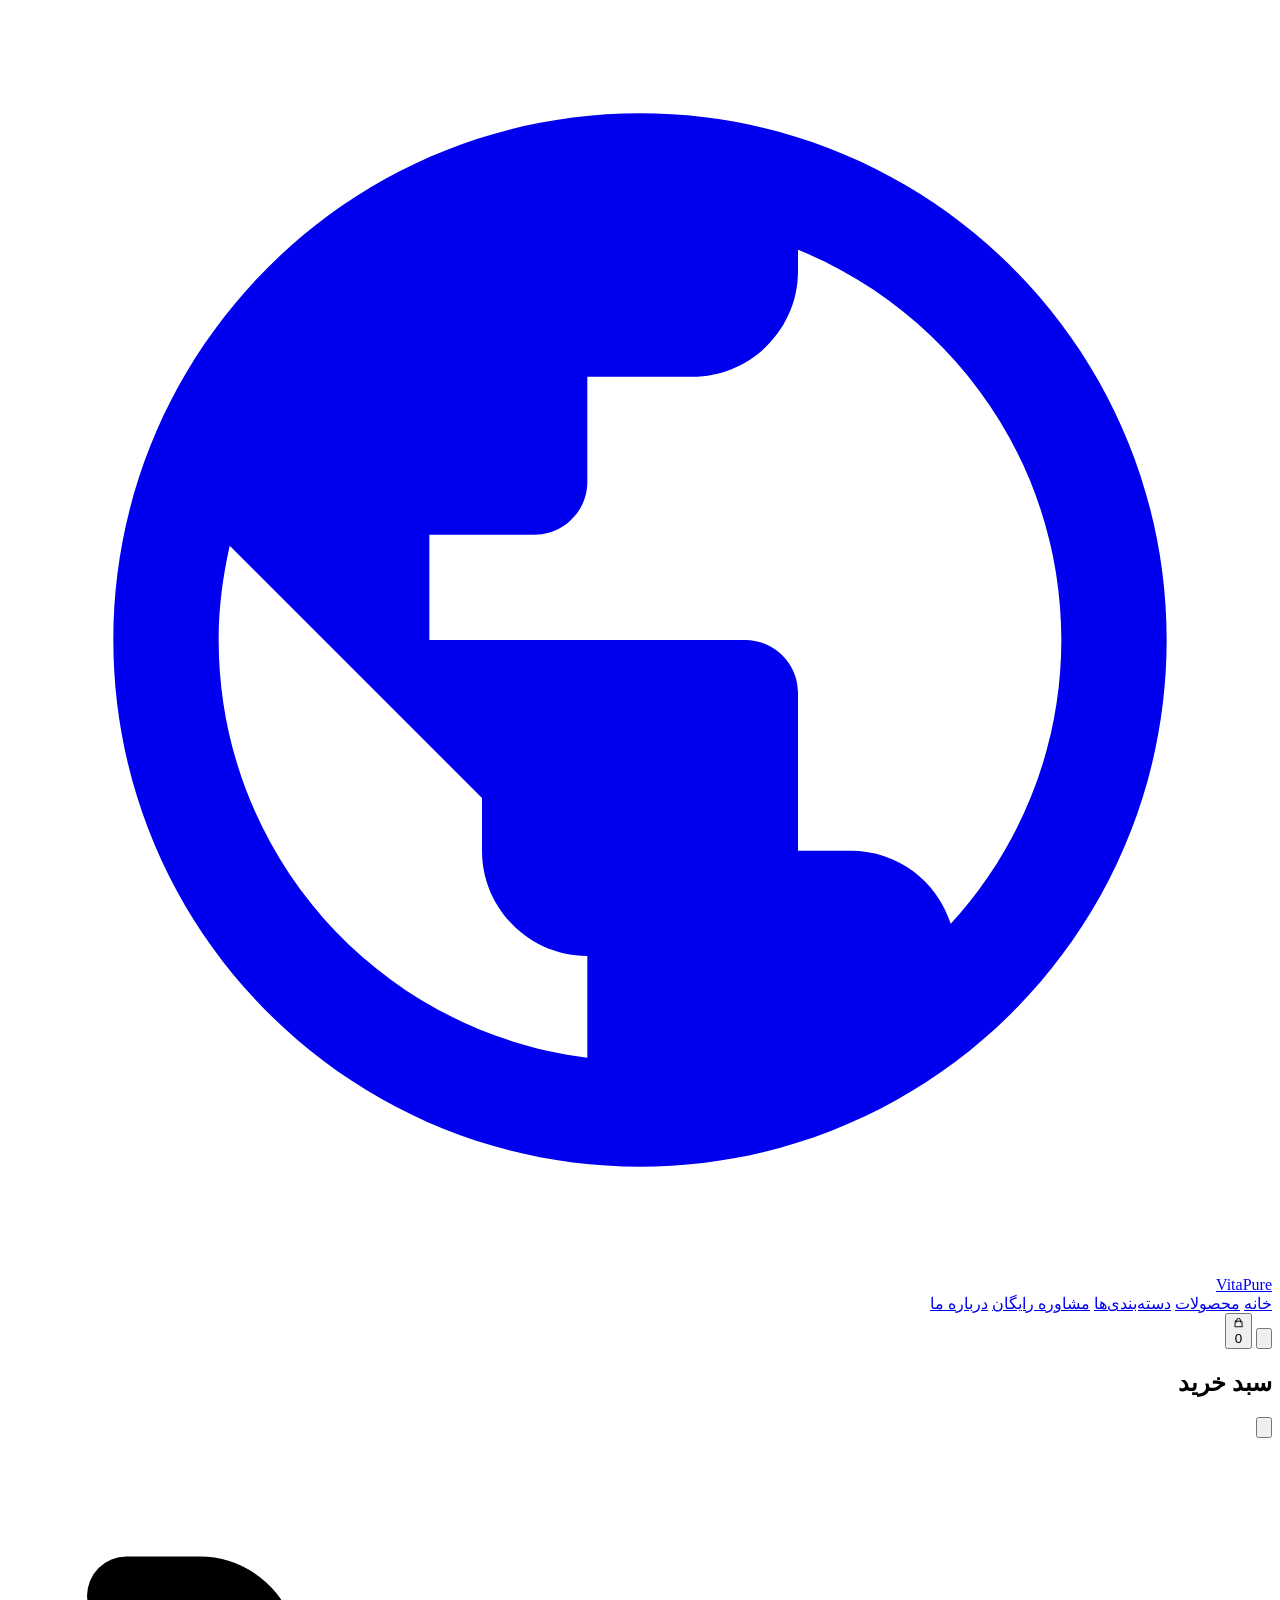
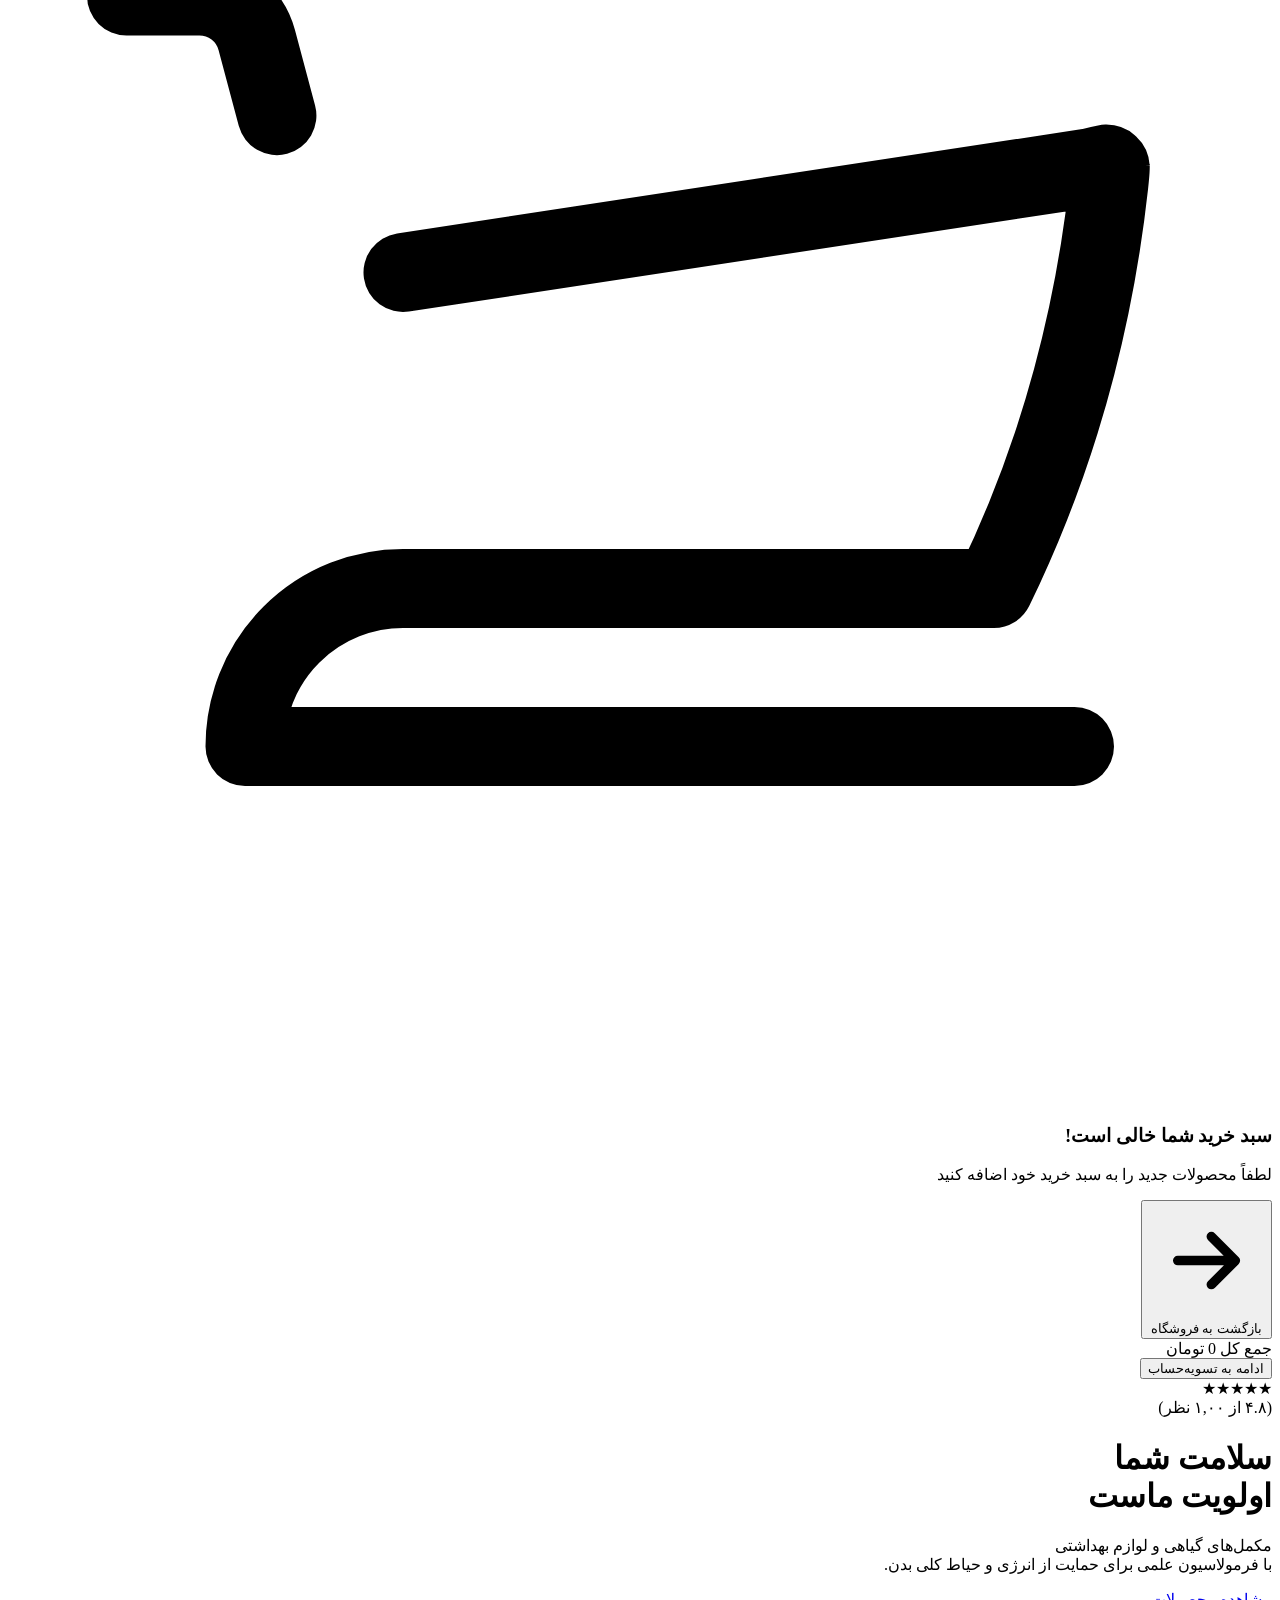
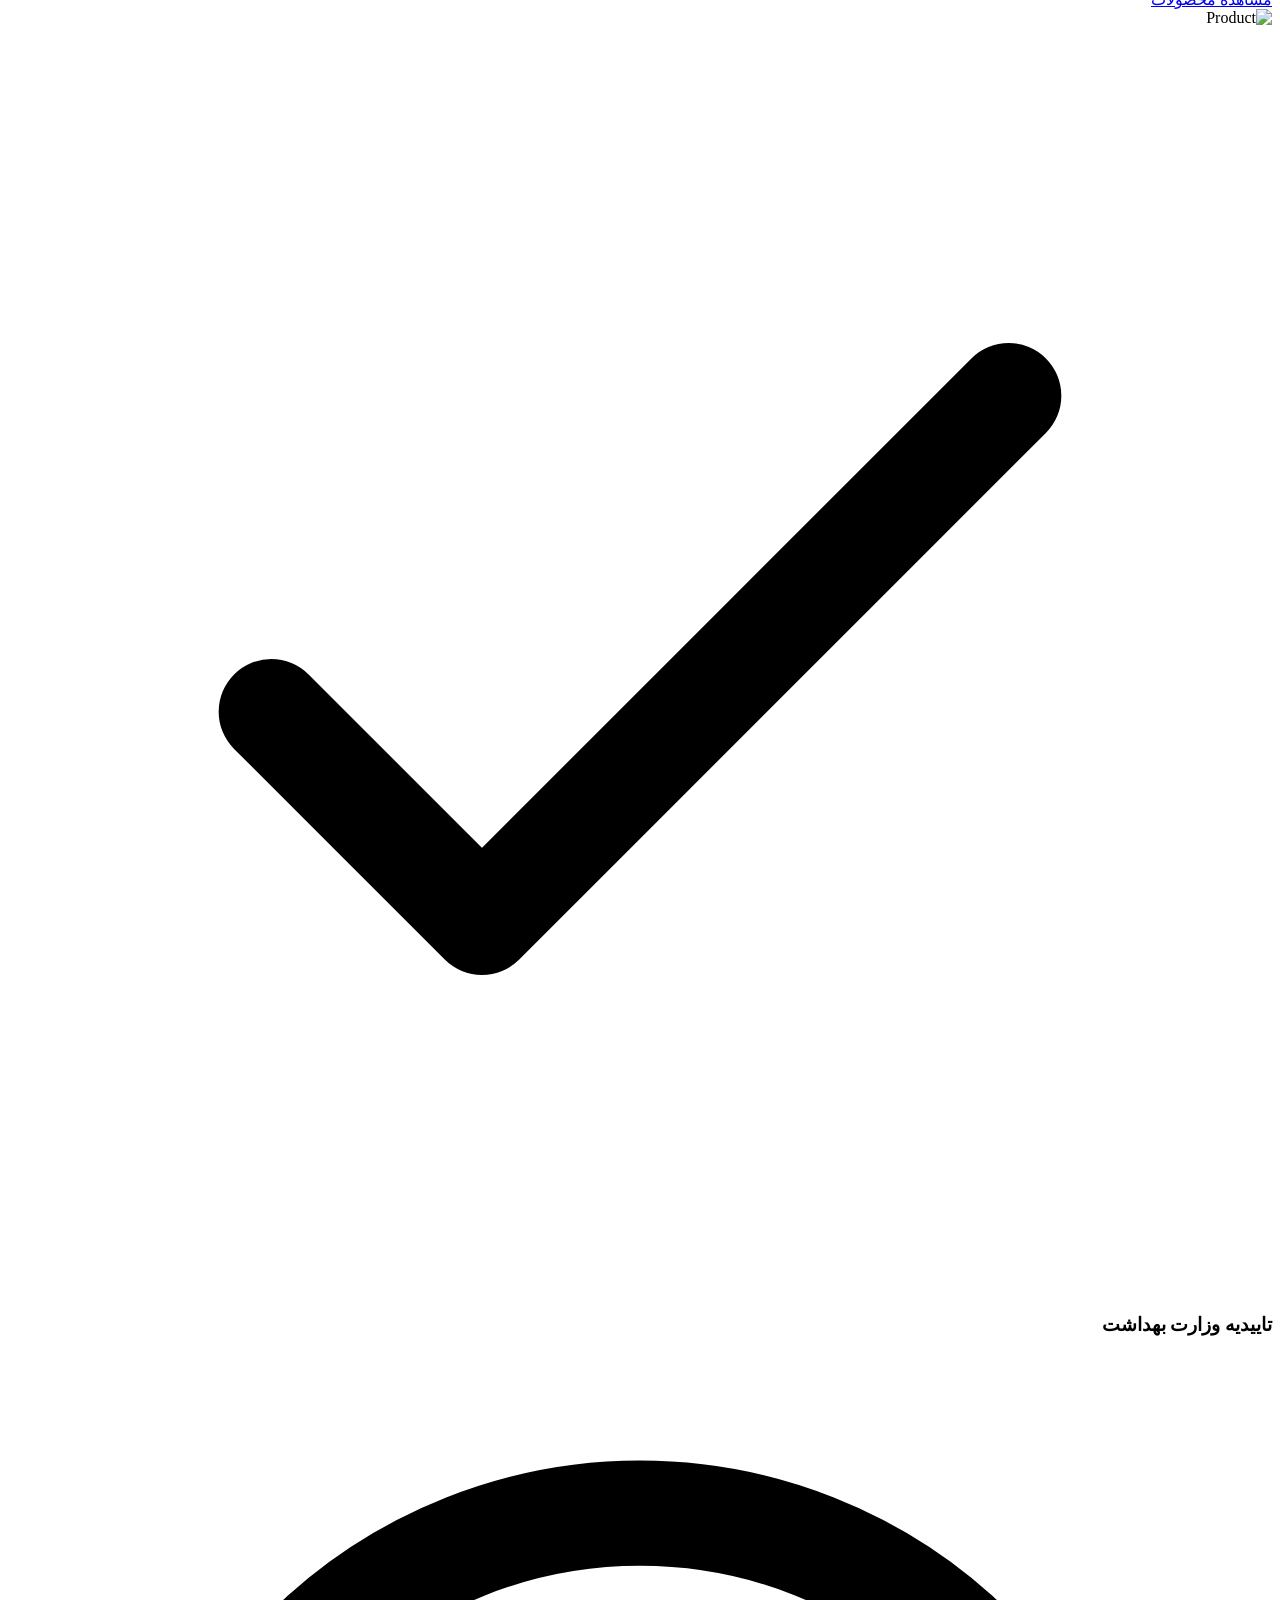
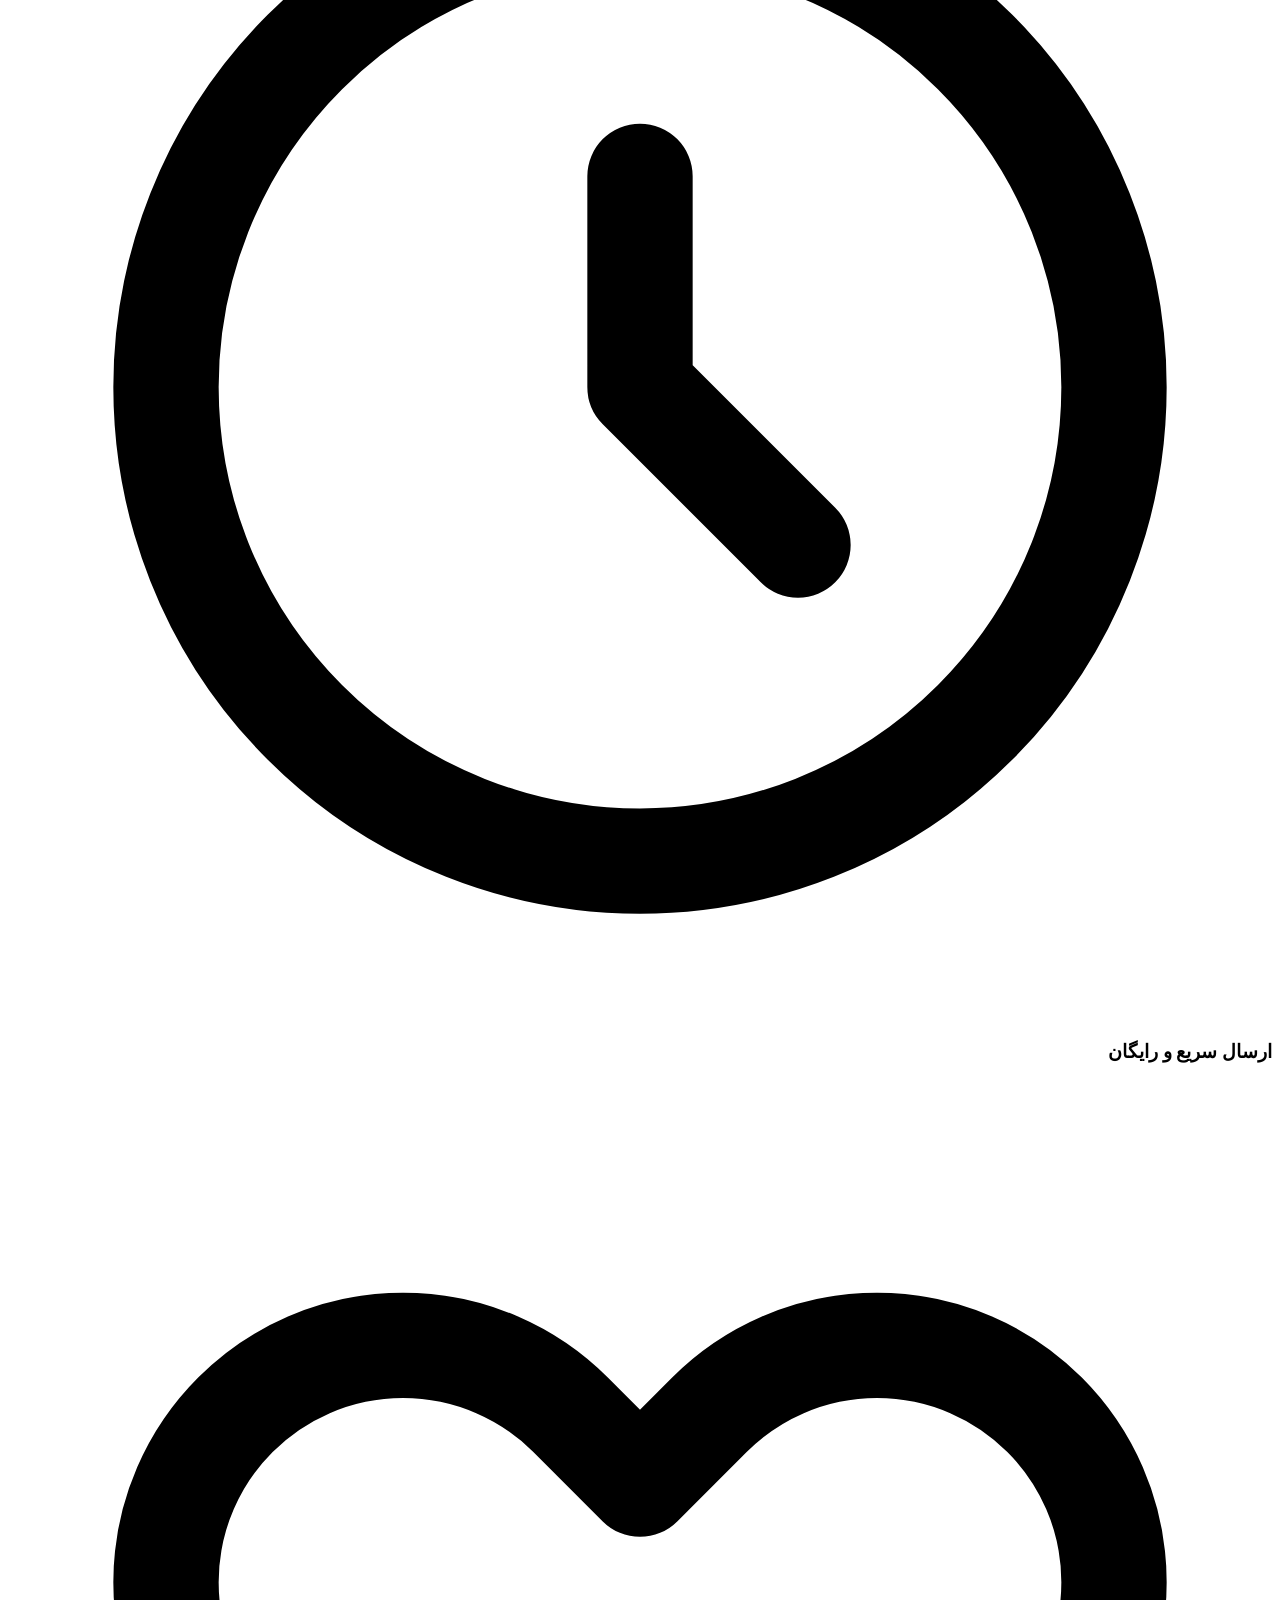
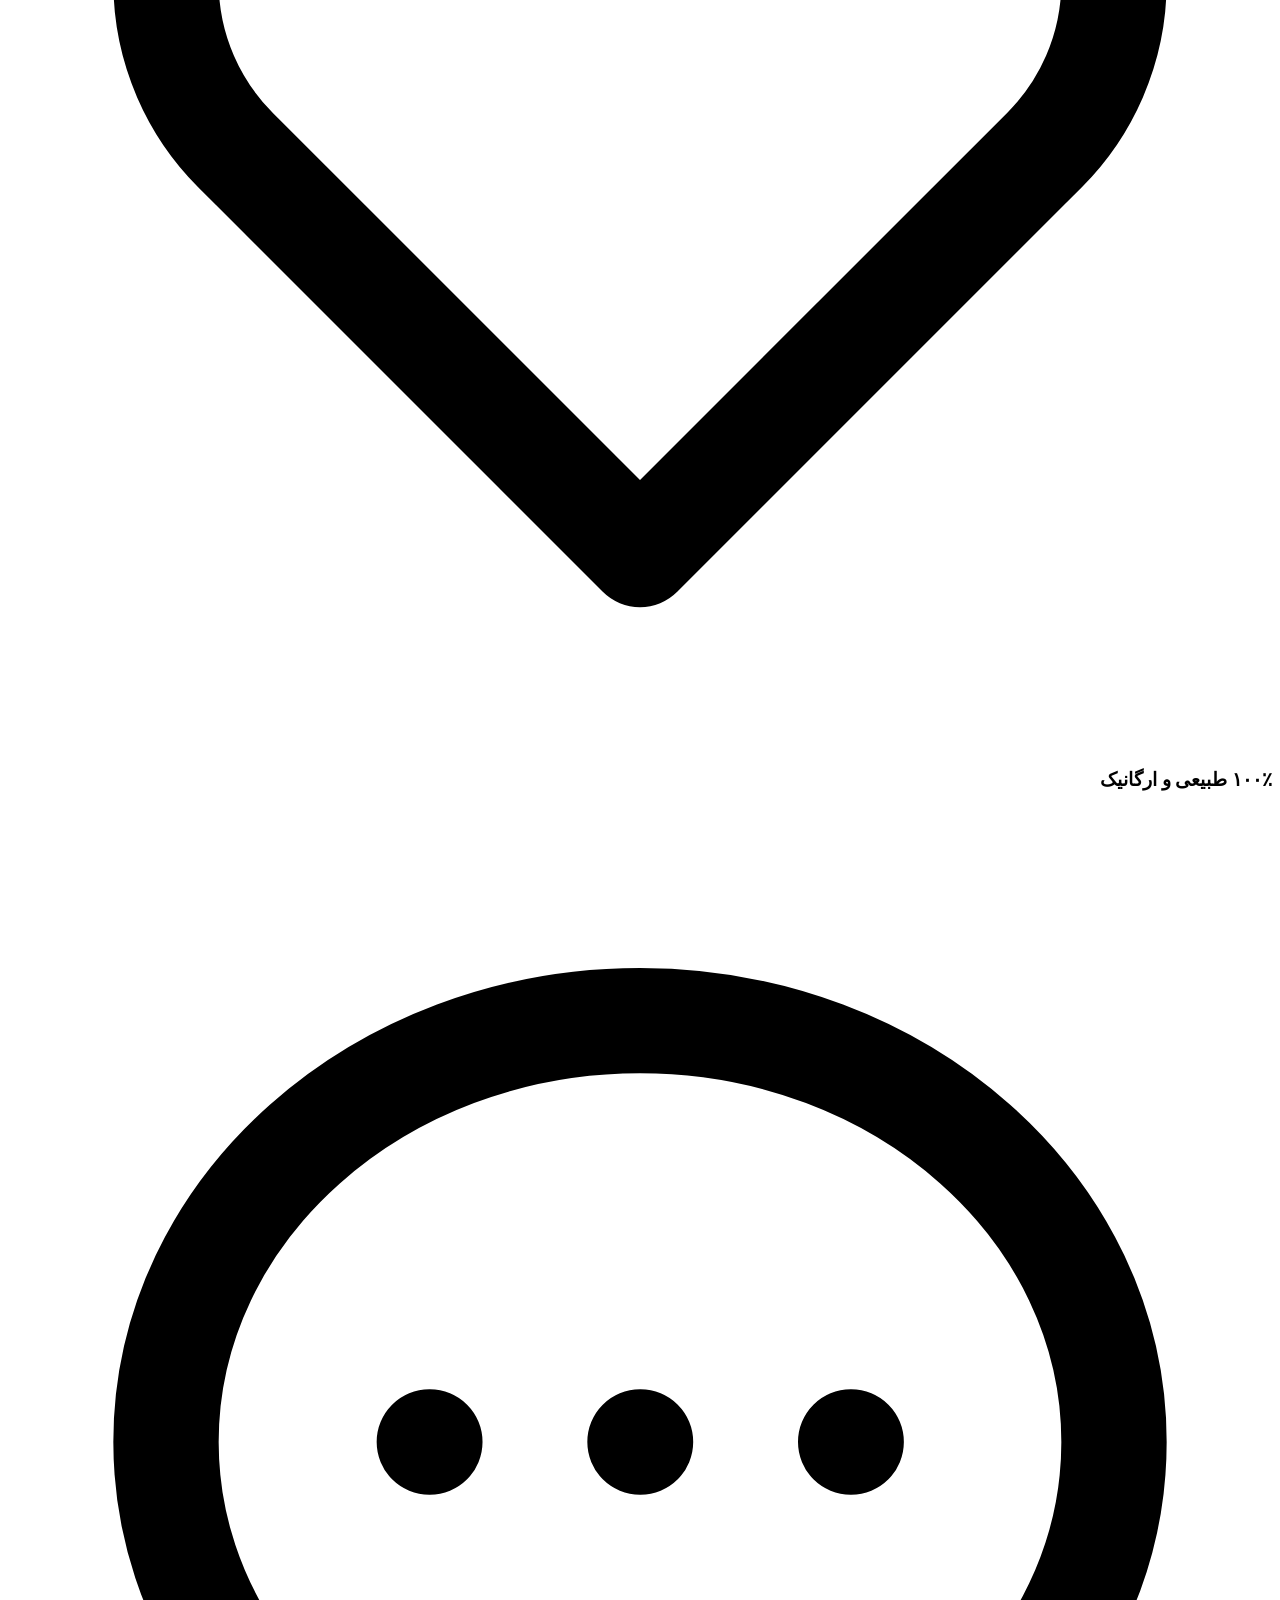
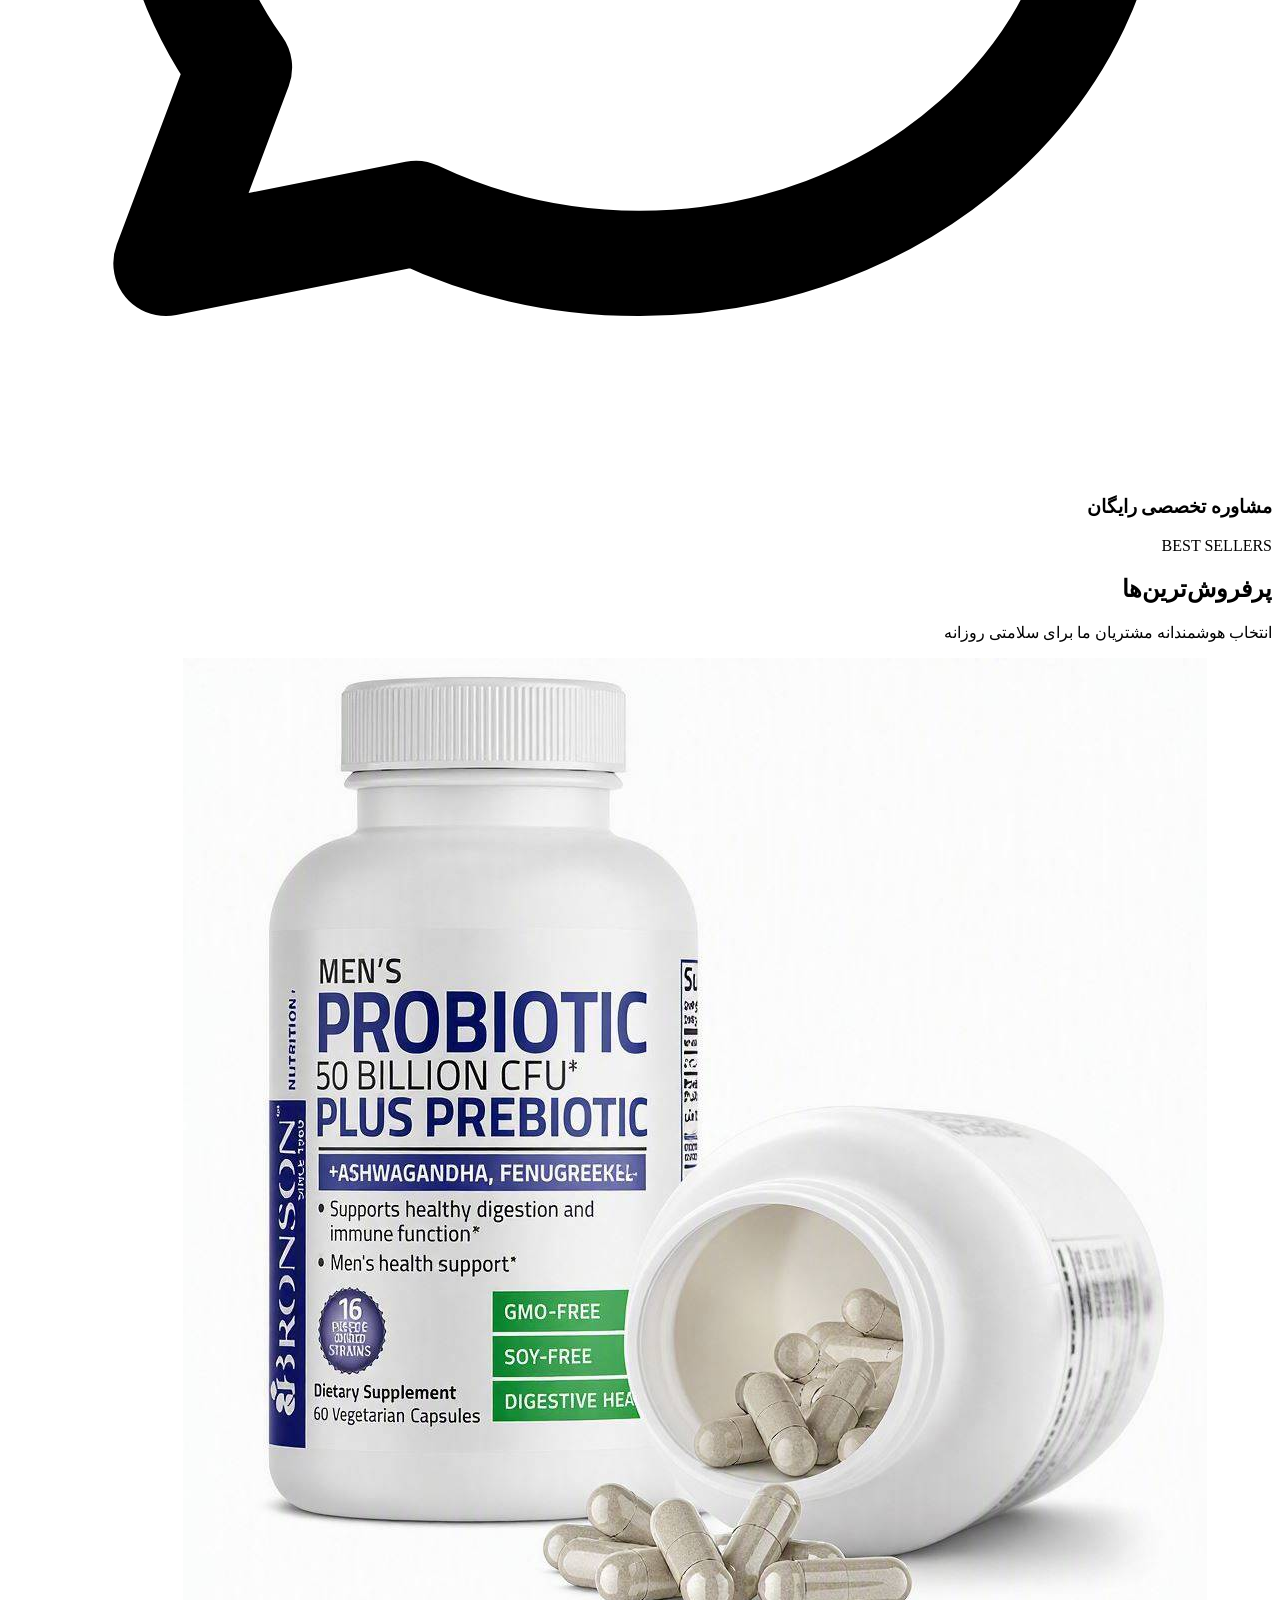
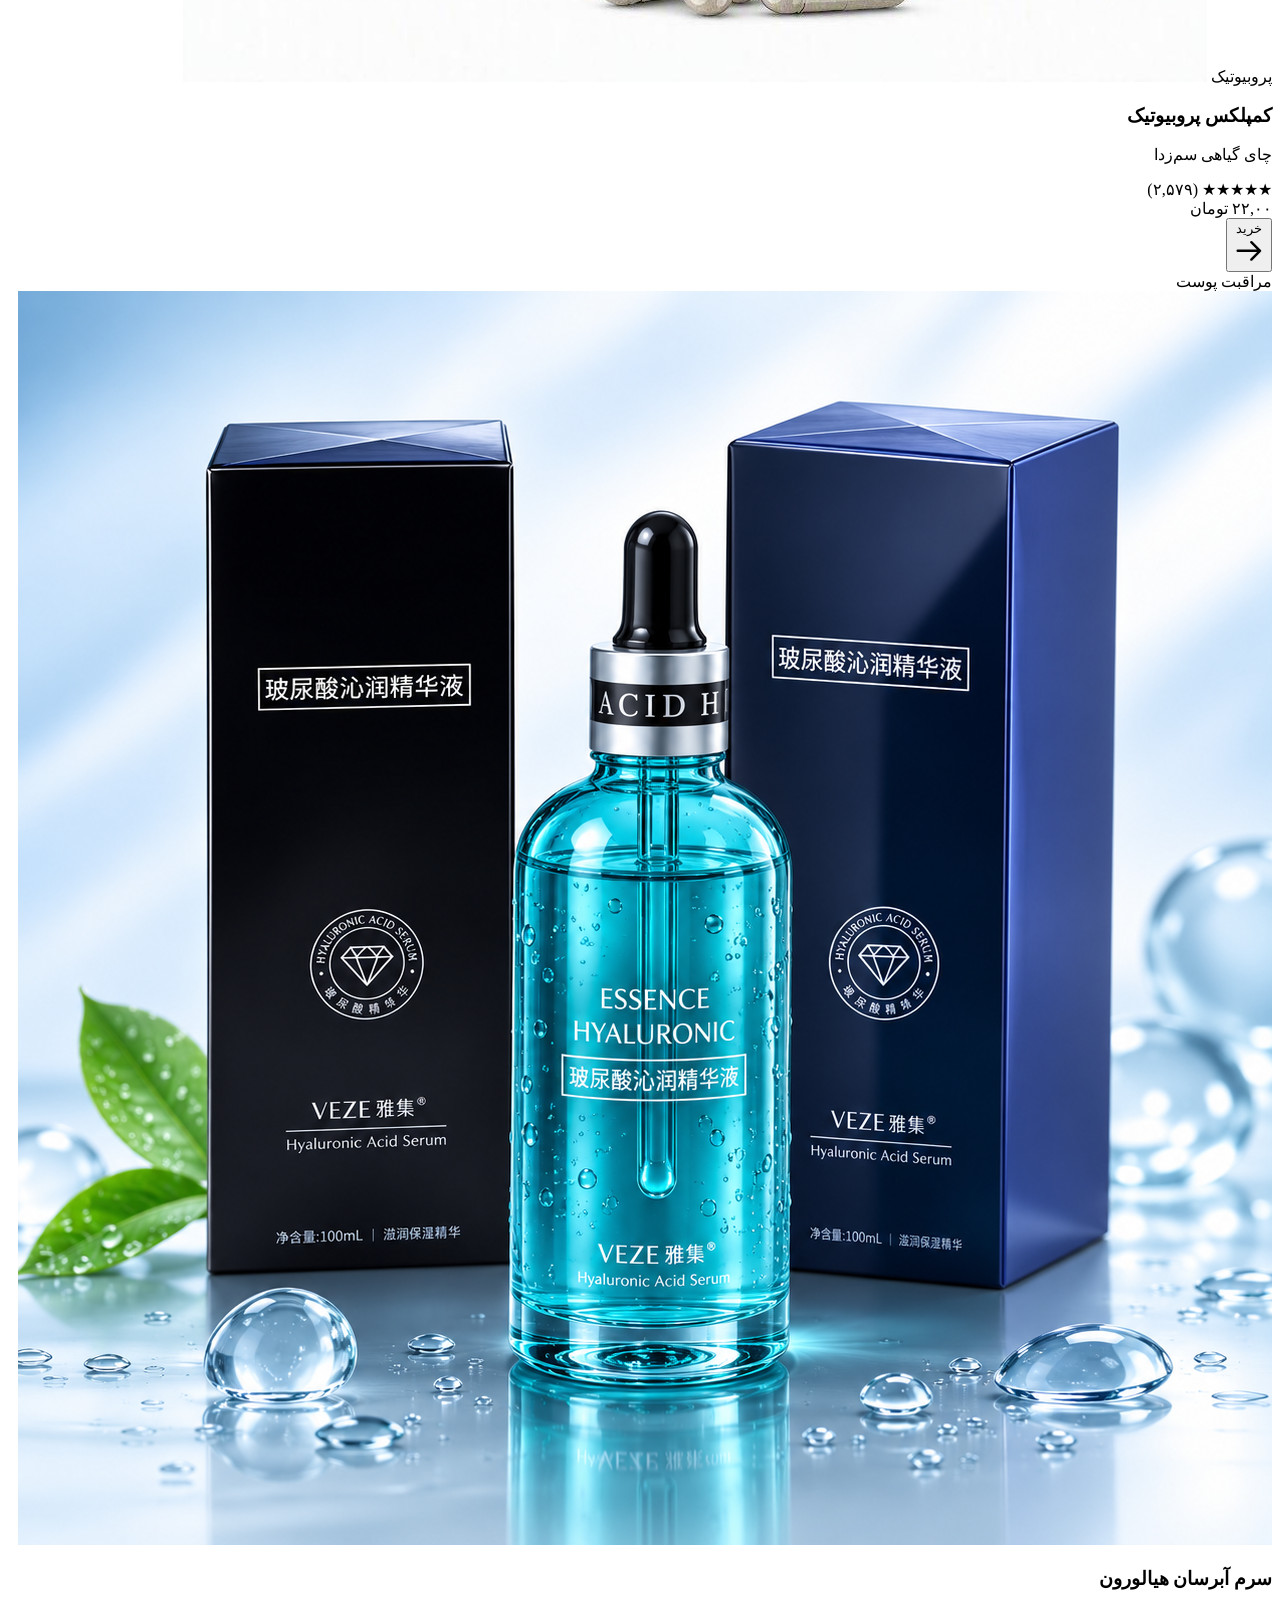
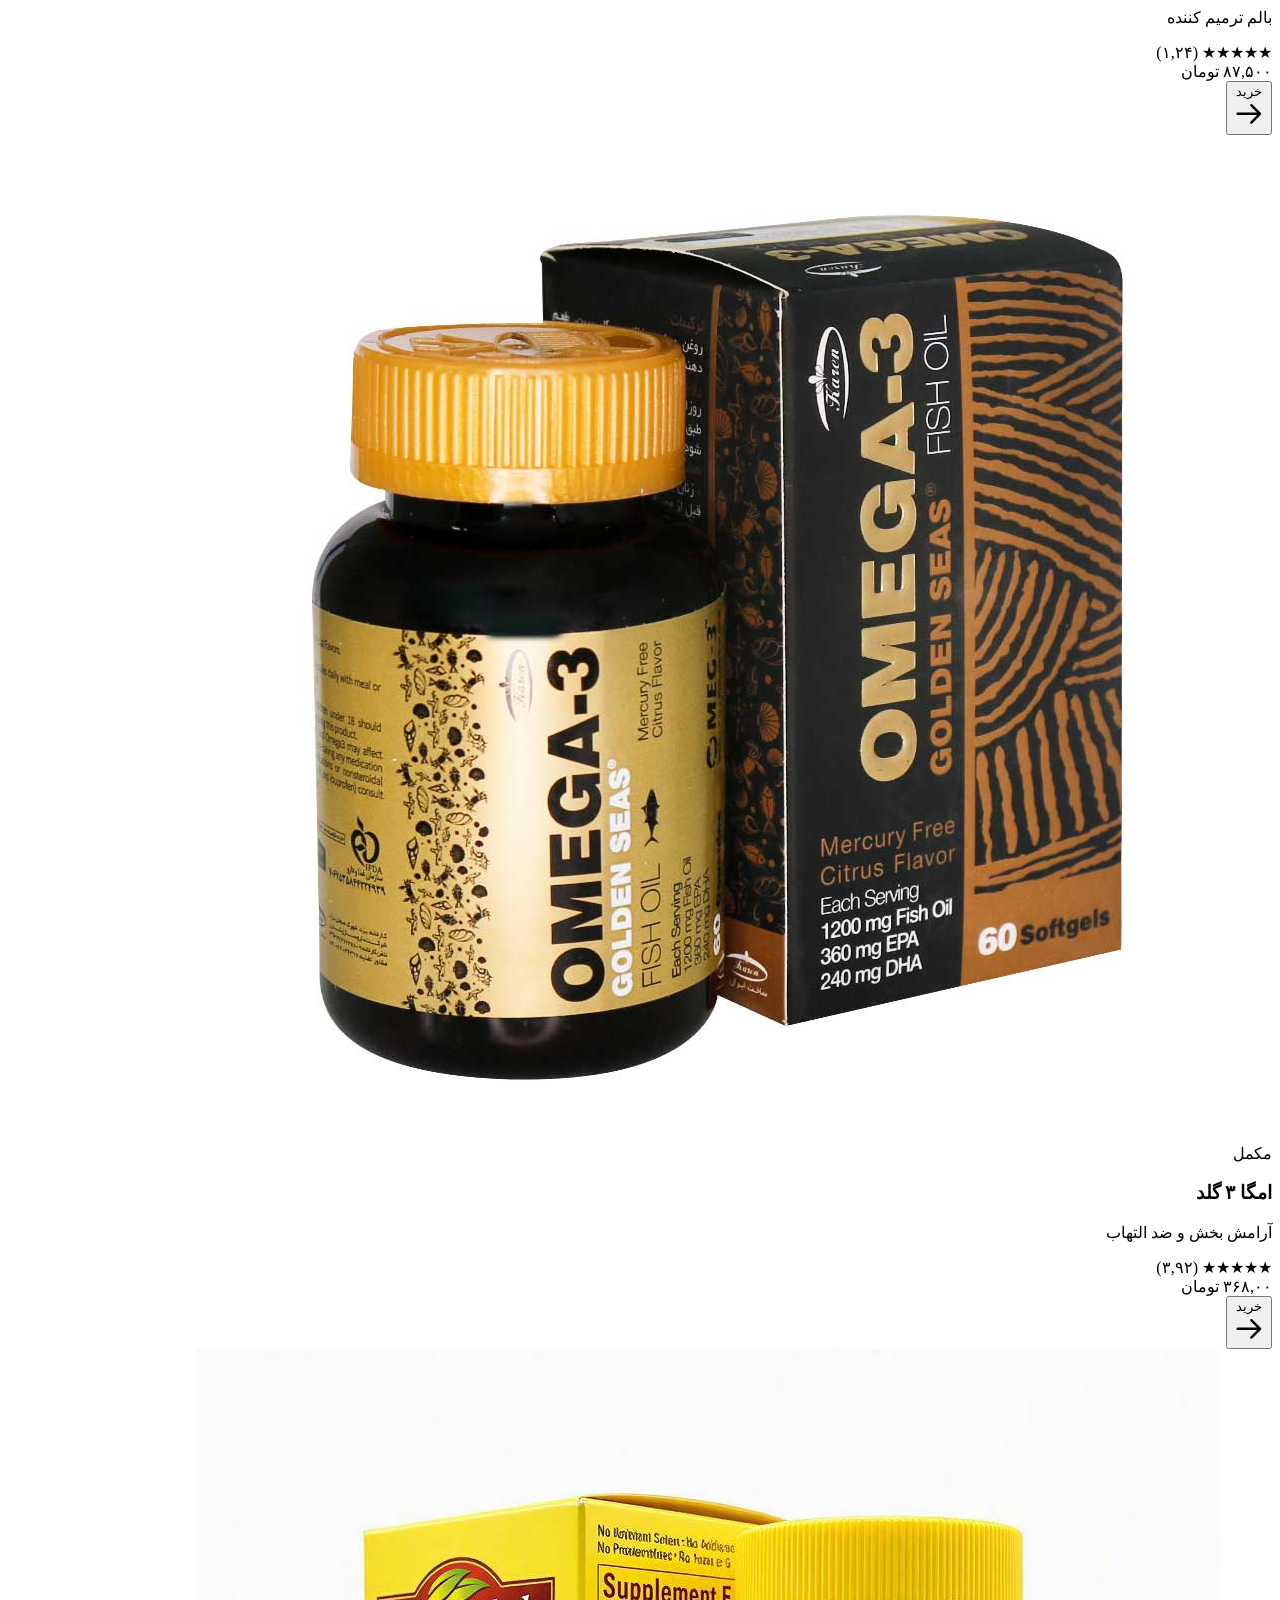
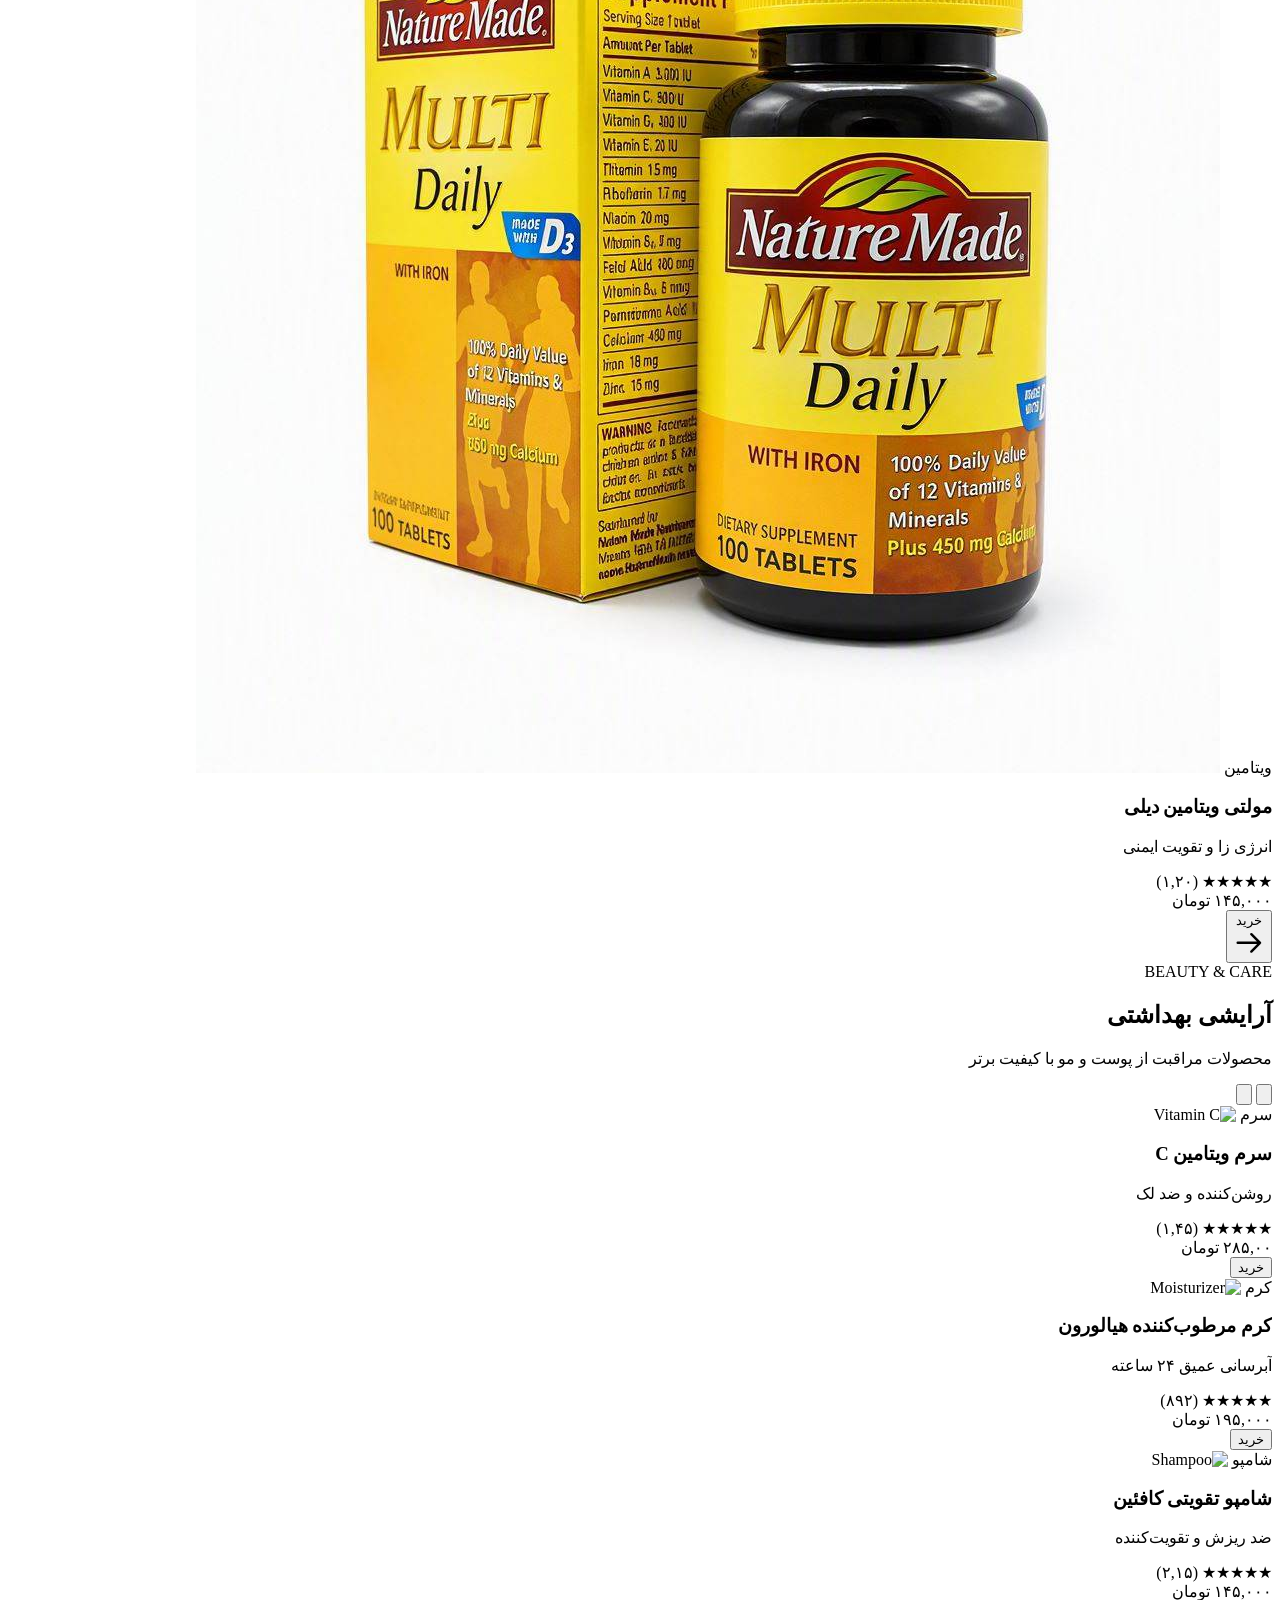
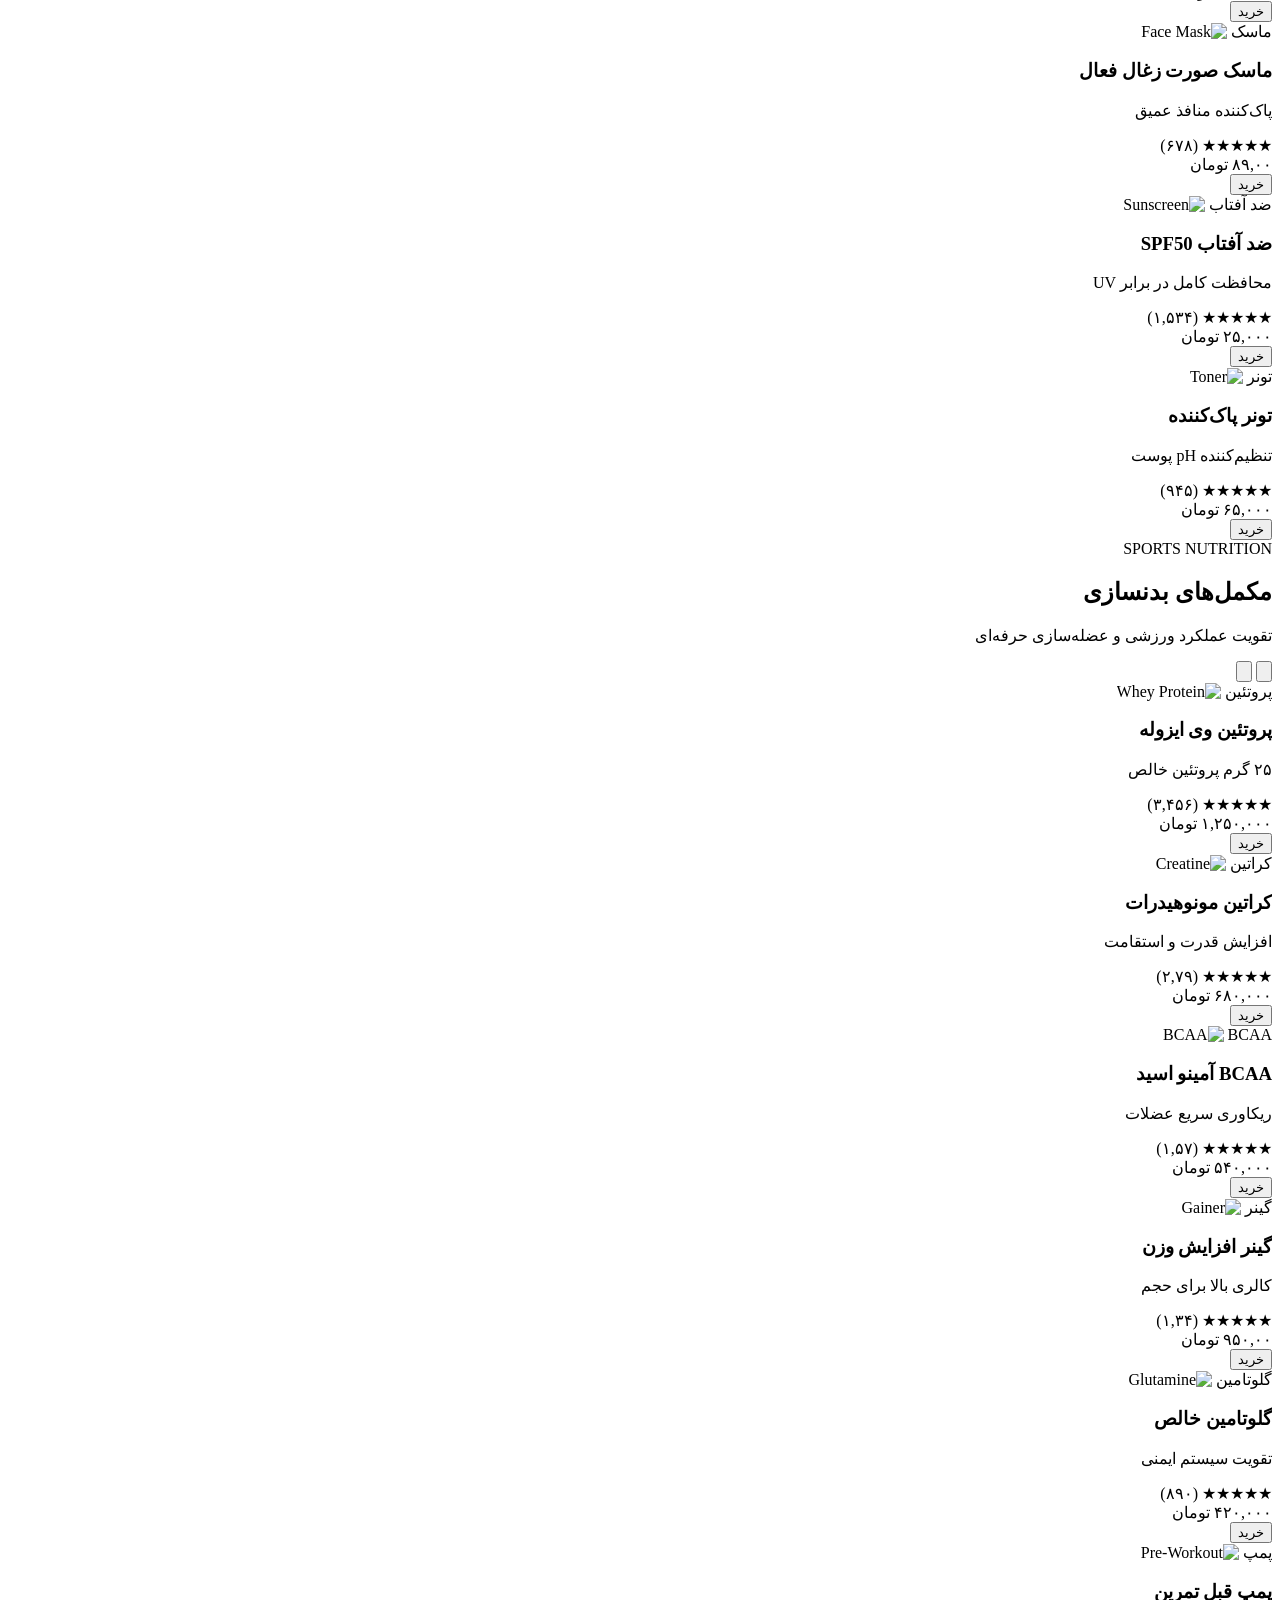
==== commit 9fa4f2bb: "update site" ====
--- a/index.html
+++ b/index.html
@@ -86,7 +86,7 @@
                 <span class="text-gray-500">جمع کل</span>
                 <span id="cart-total" class="font-bold text-lg text-gray-900">0 تومان</span>
             </div>
-            <button class="w-full bg-gray-900 hover:bg-black text-white font-bold py-3.5 rounded-xl transition-colors">
+            <button onclick="window.location.href='checkout.html'" class="w-full bg-gray-900 hover:bg-black text-white font-bold py-3.5 rounded-xl transition-colors">
                 ادامه به تسویه‌حساب
             </button>
         </div>
@@ -193,7 +193,7 @@
                         <div class="flex items-center justify-between">
                             <div>
                                 <div class="flex items-center gap-1 text-brand-accent text-xs mb-1">★★★★★ <span class="text-gray-400">(۲,۵۷۹)</span></div>
-                                <span class="font-bold text-lg text-gray-900">۲۲۰,۰۰۰ تومان</span>
+                                <span class="font-bold text-lg text-gray-900">۲۲,۰۰ تومان</span>
                             </div>
                             <button onclick="addToCart(this)" class="btn-hover bg-gray-900 hover:bg-brand text-white px-5 py-2.5 rounded-full text-sm font-medium flex items-center gap-2">
                                 <span>خرید</span>
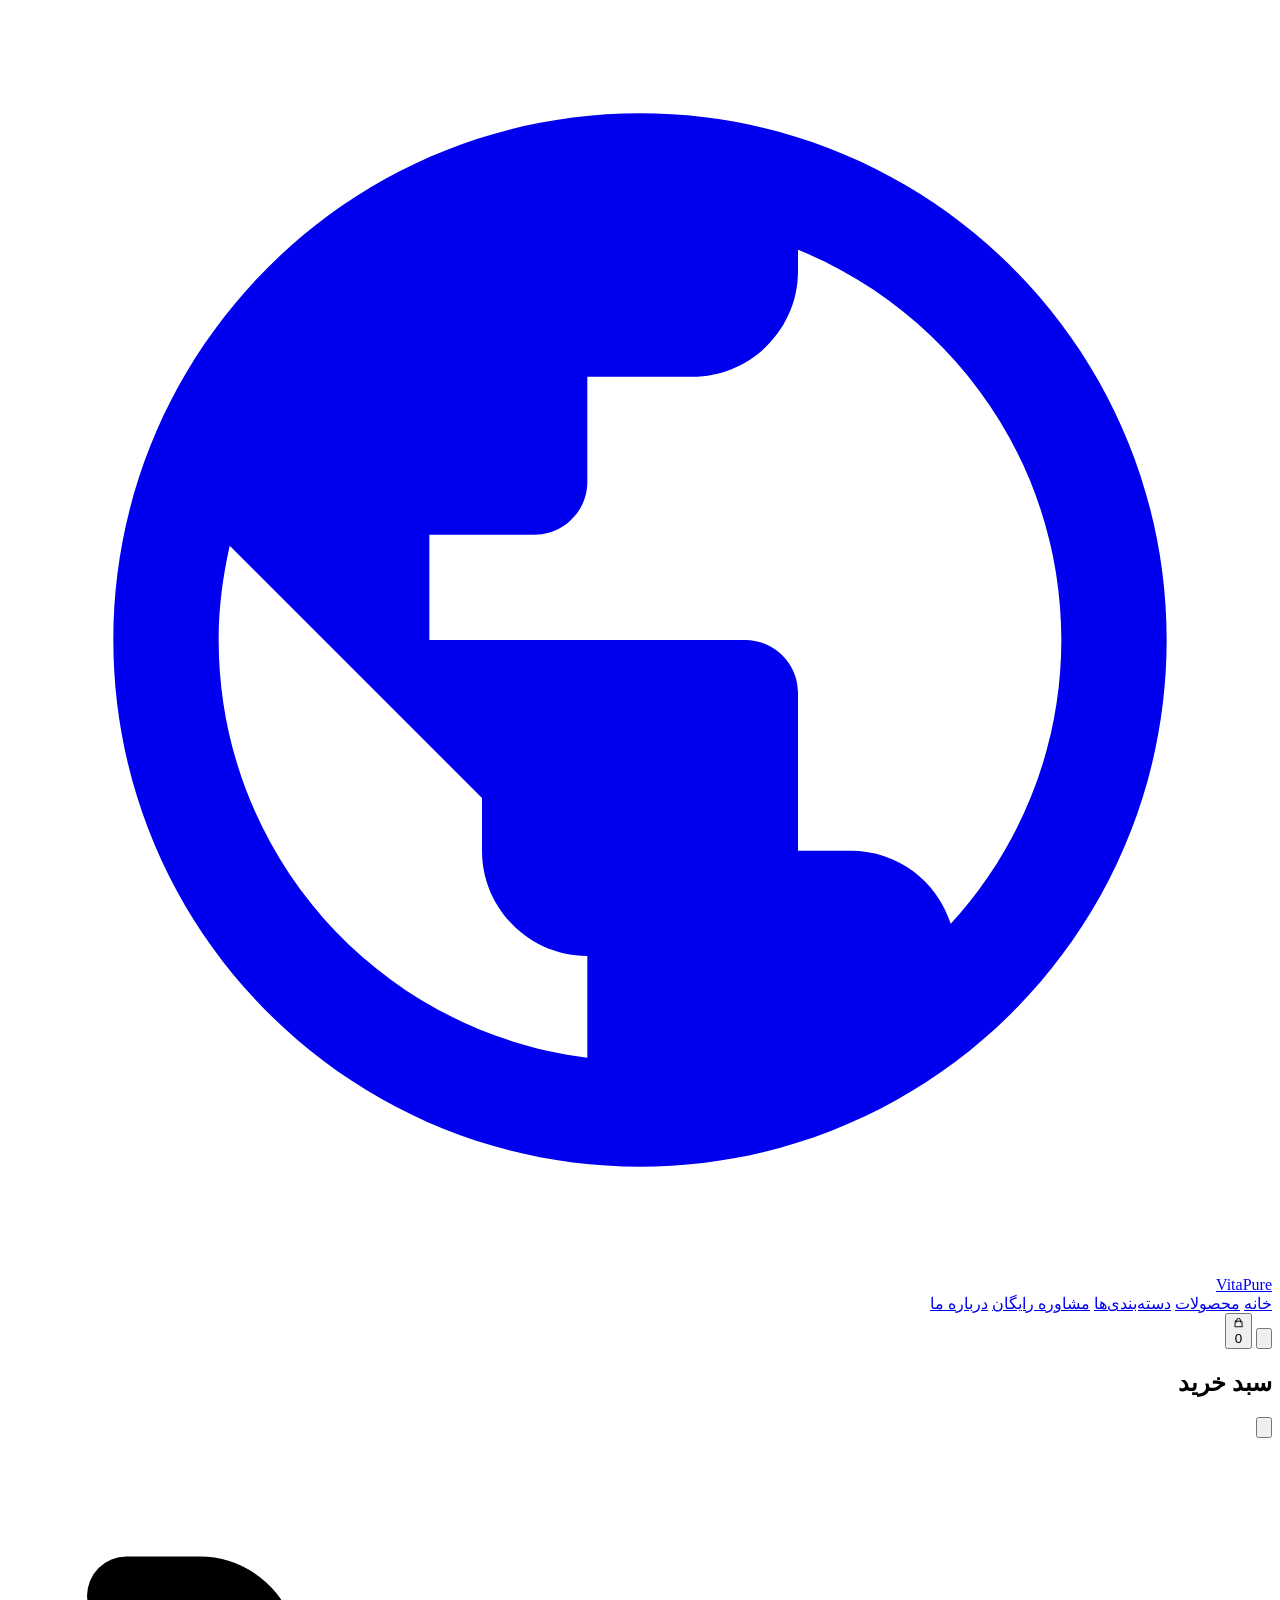
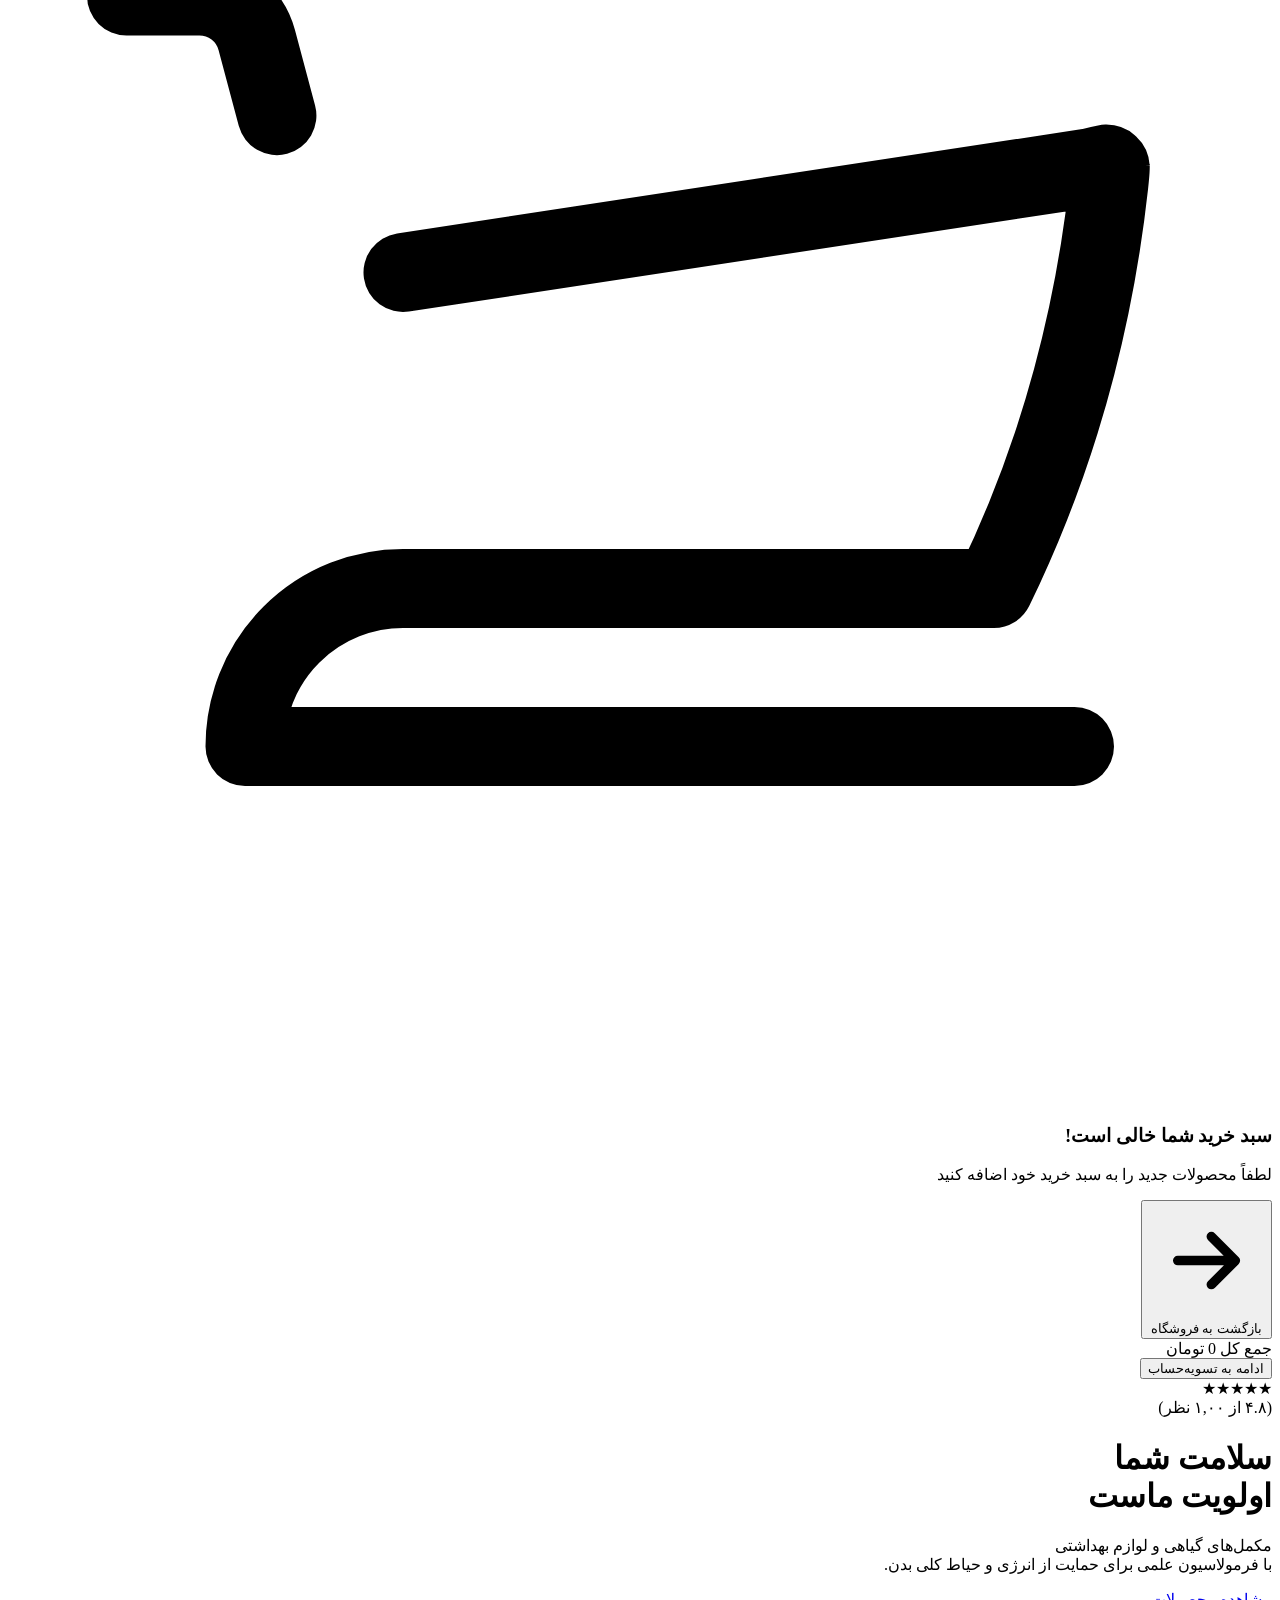
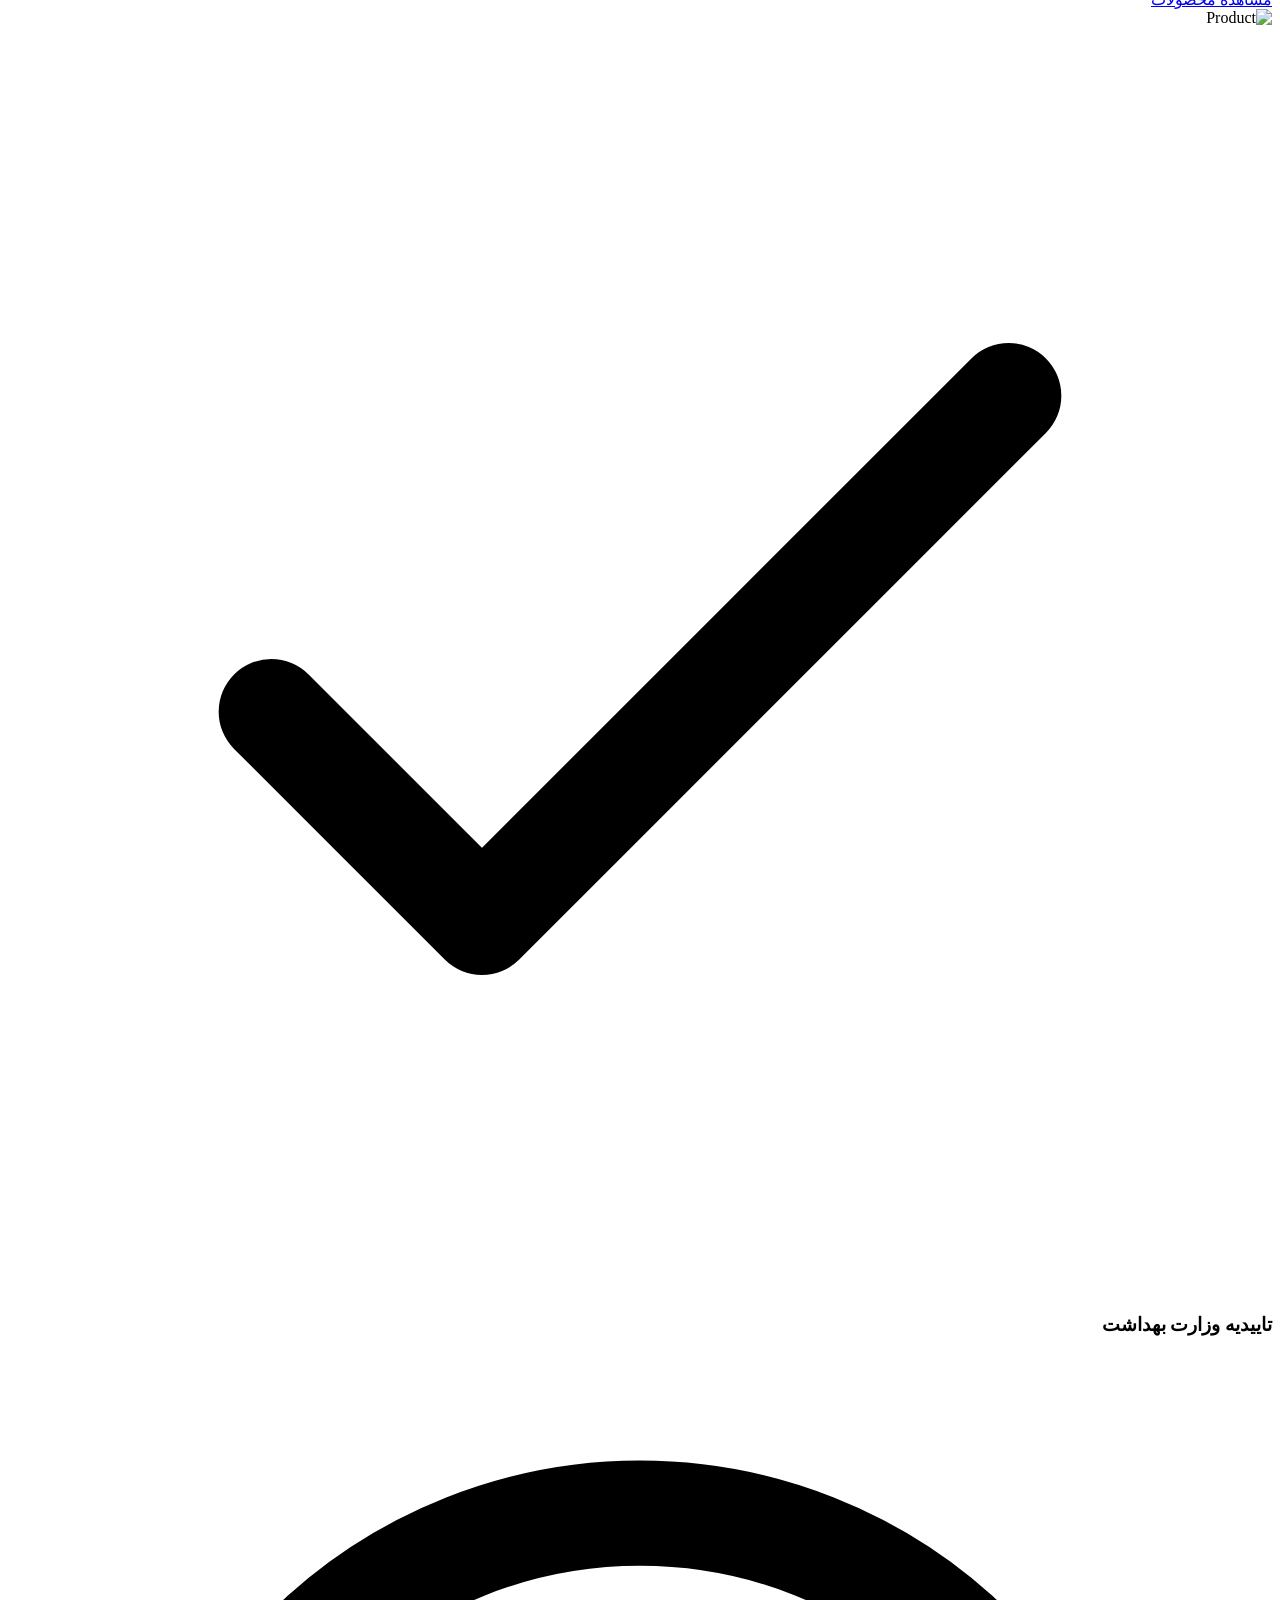
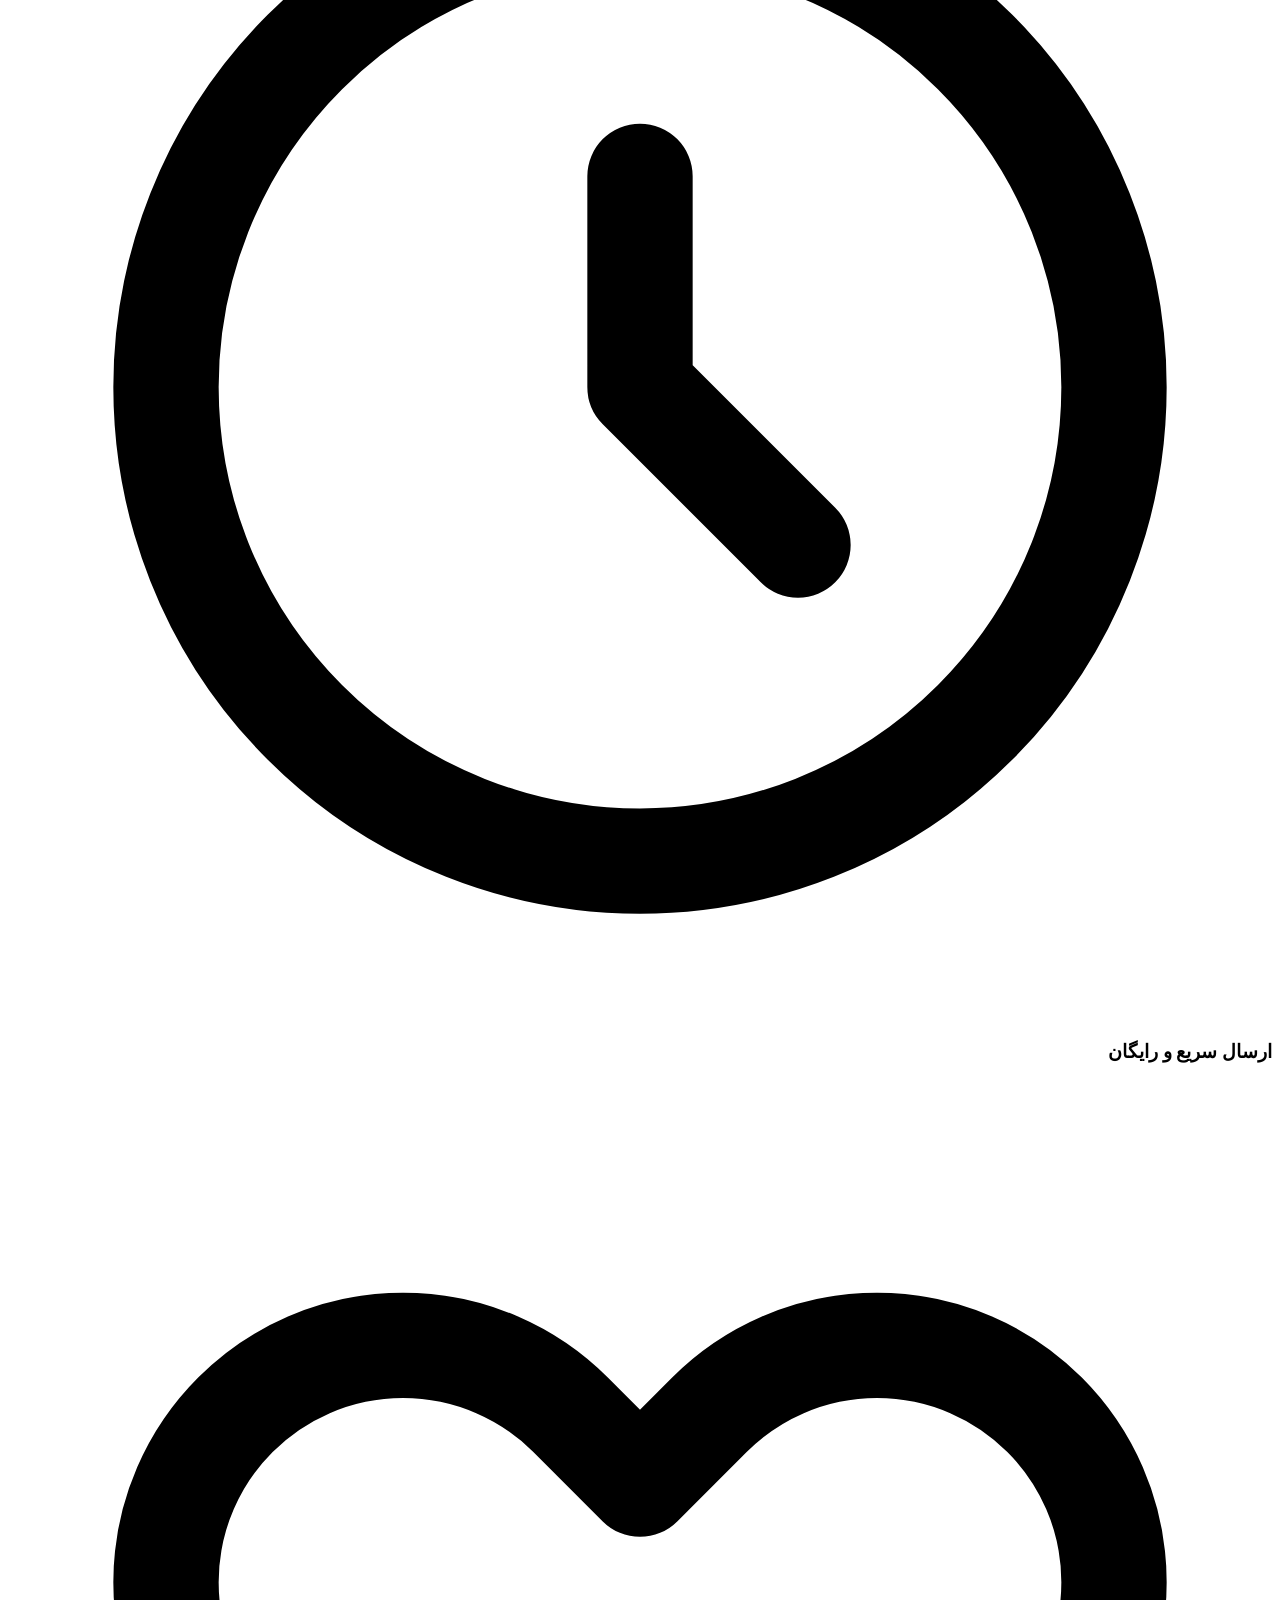
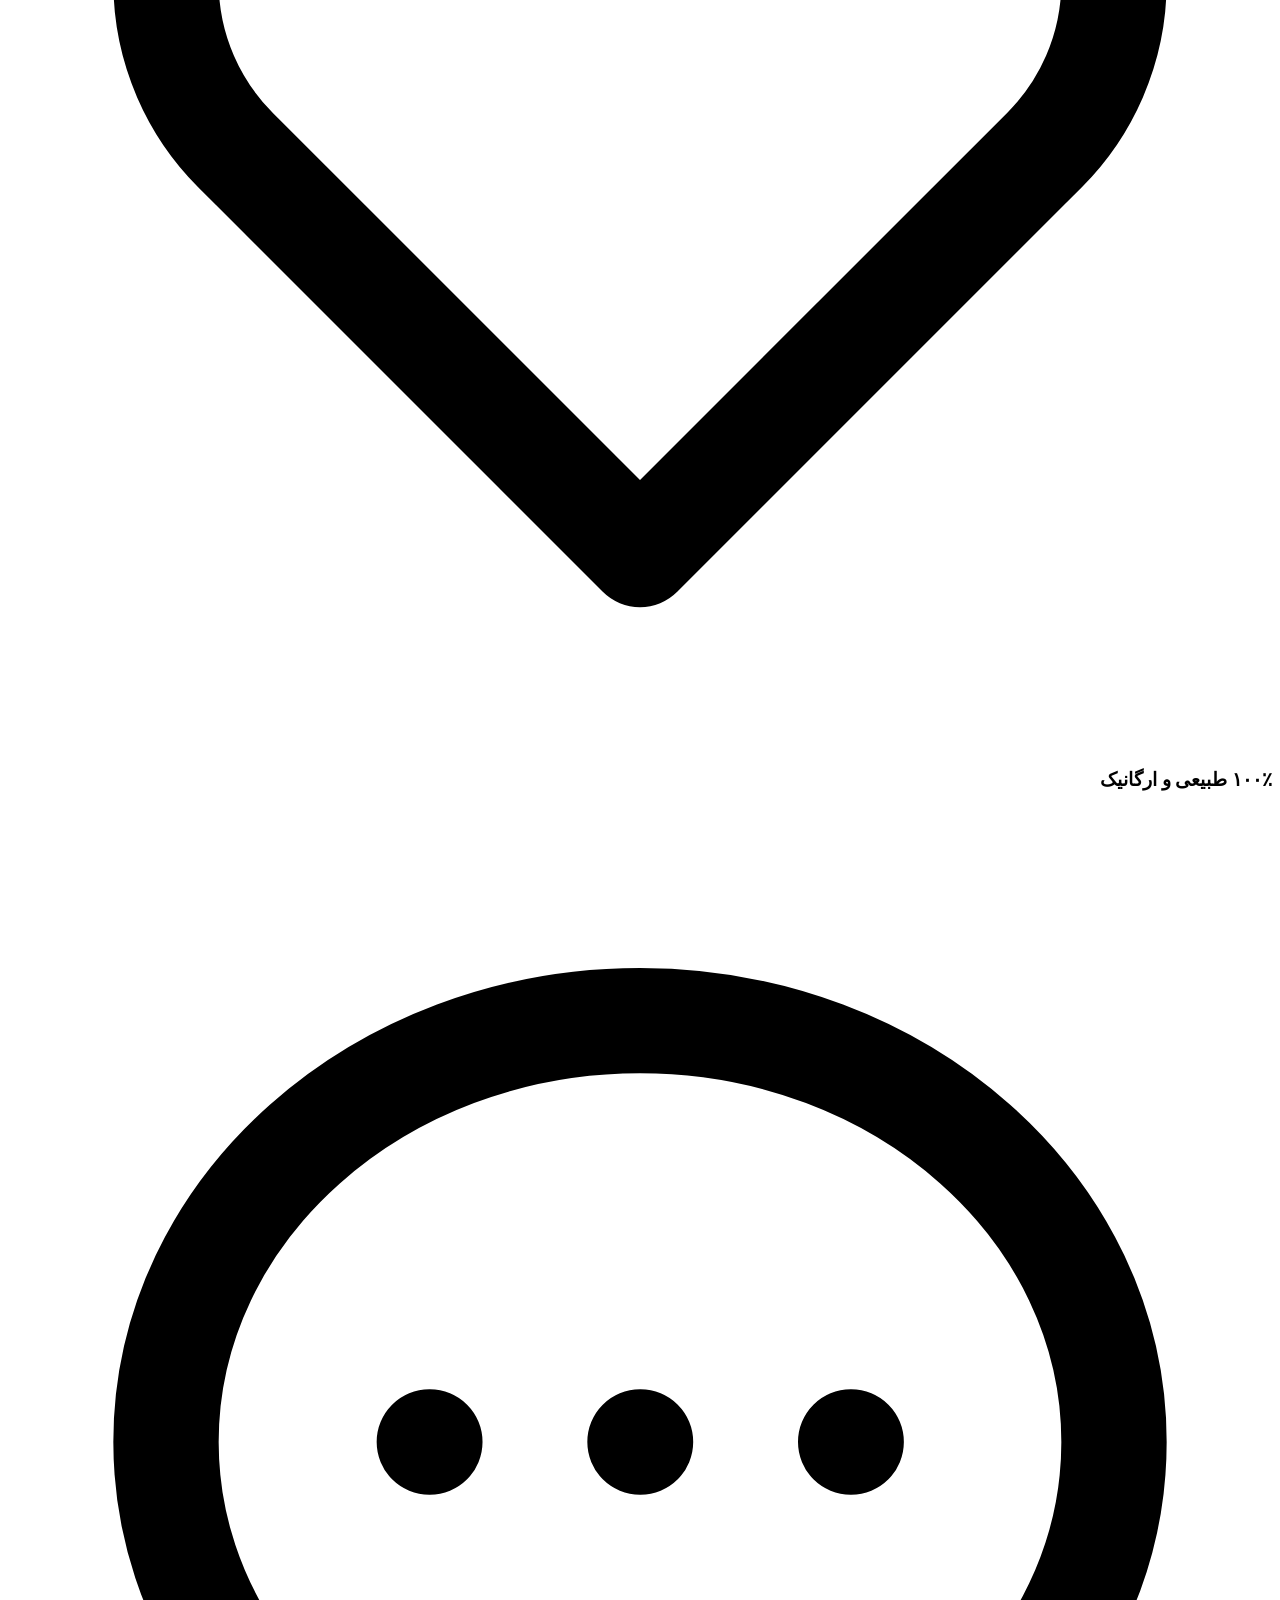
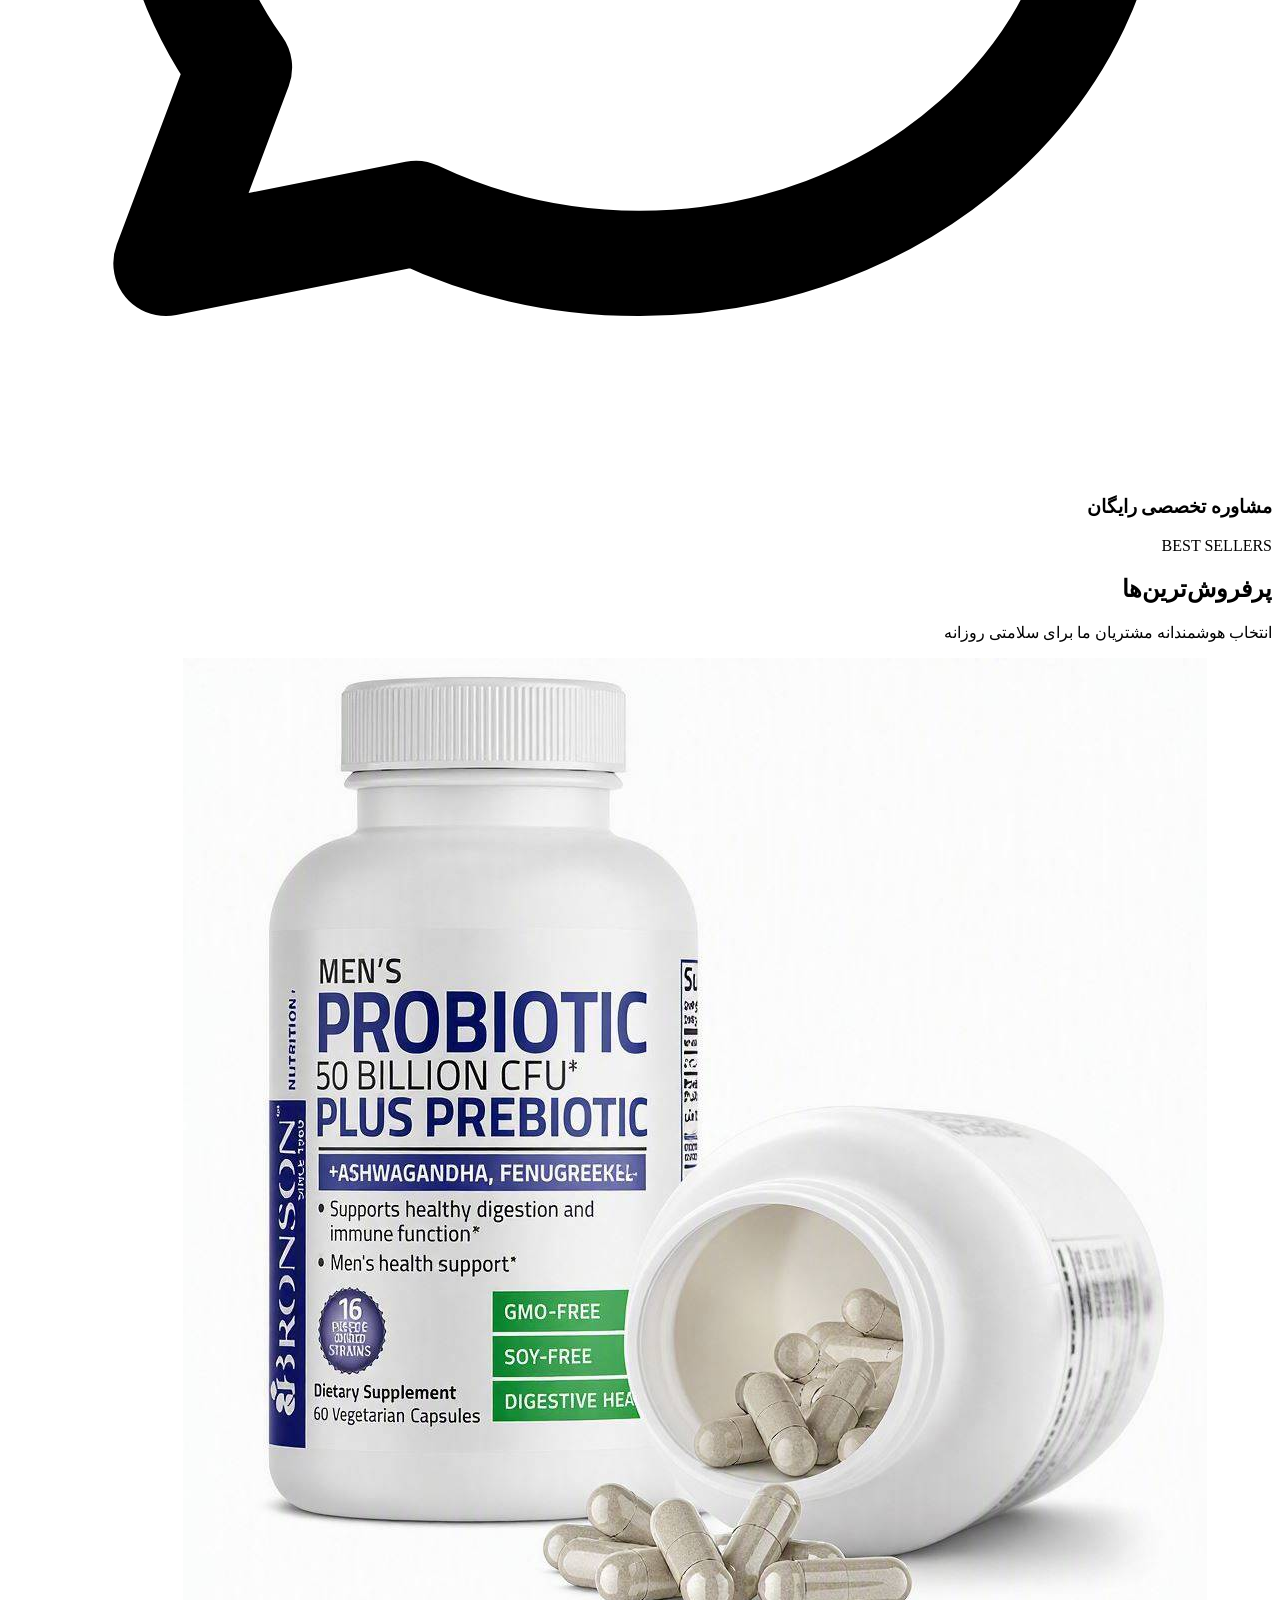
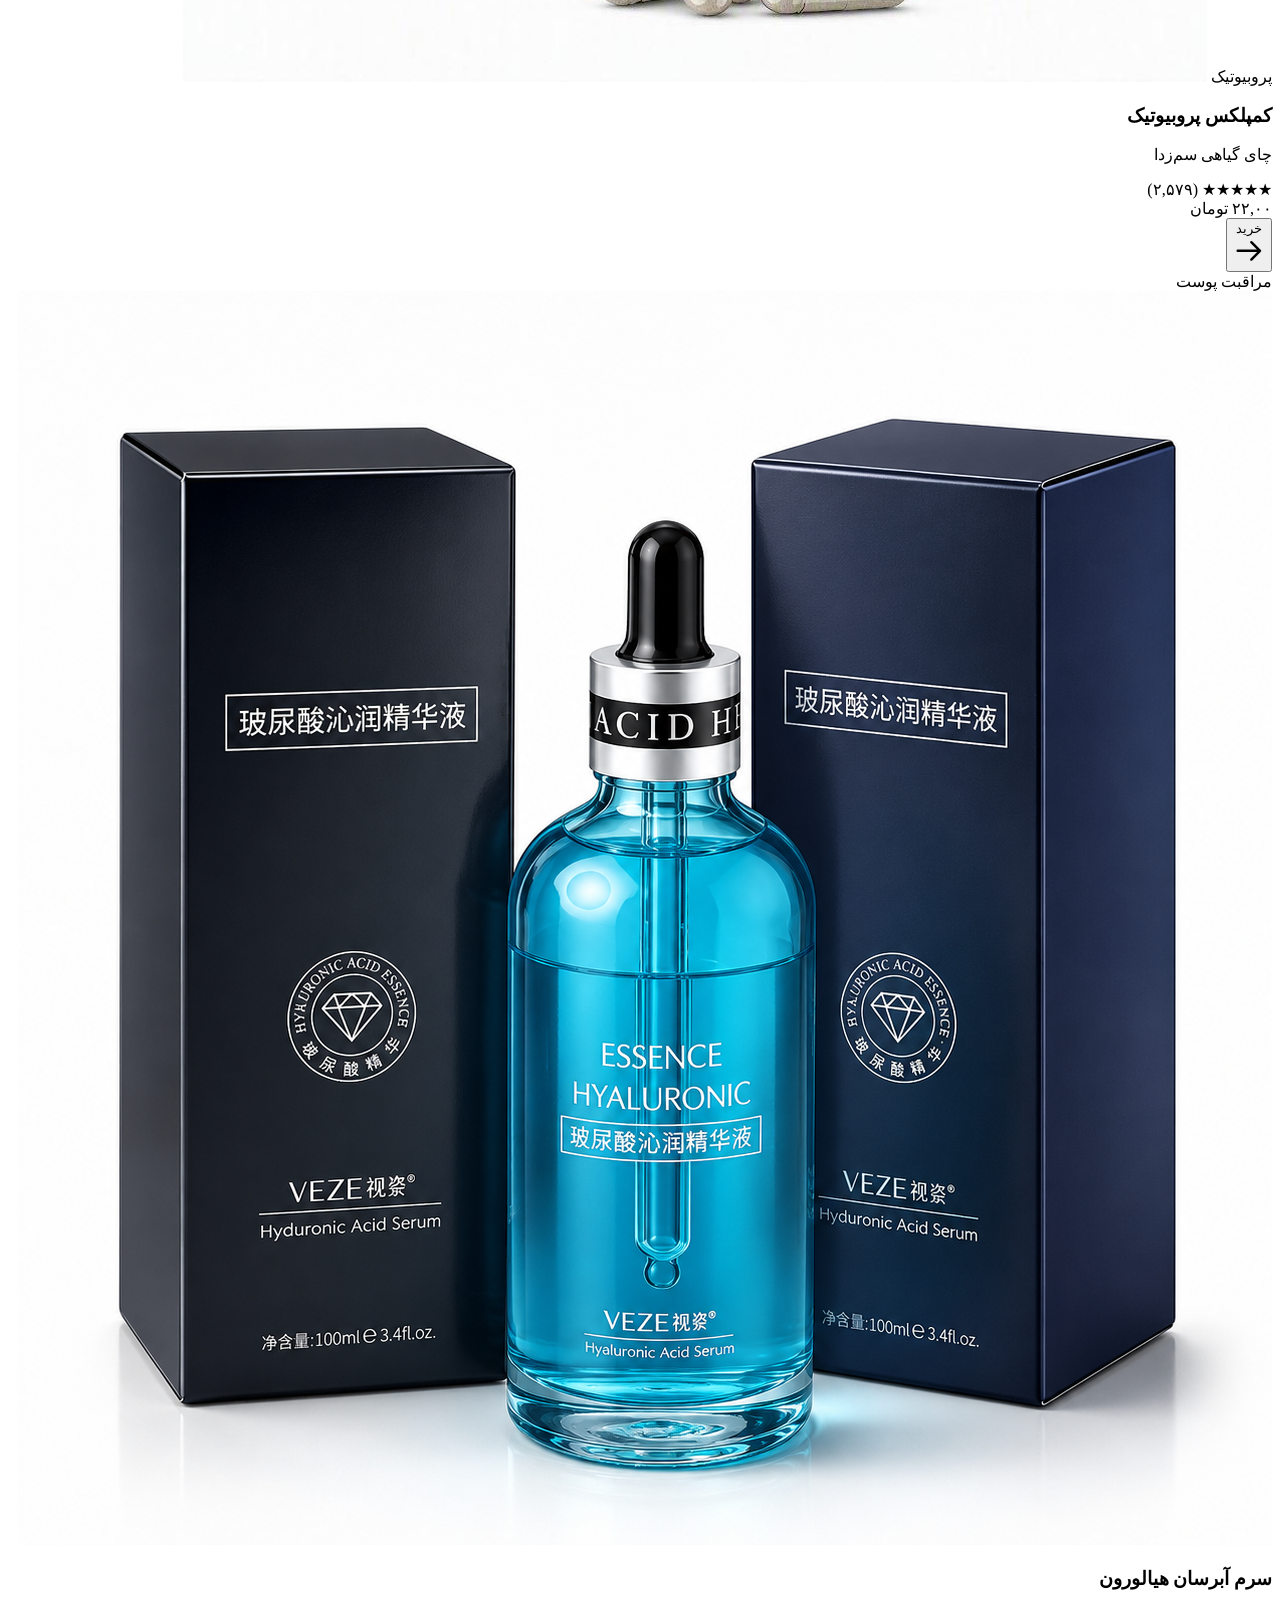
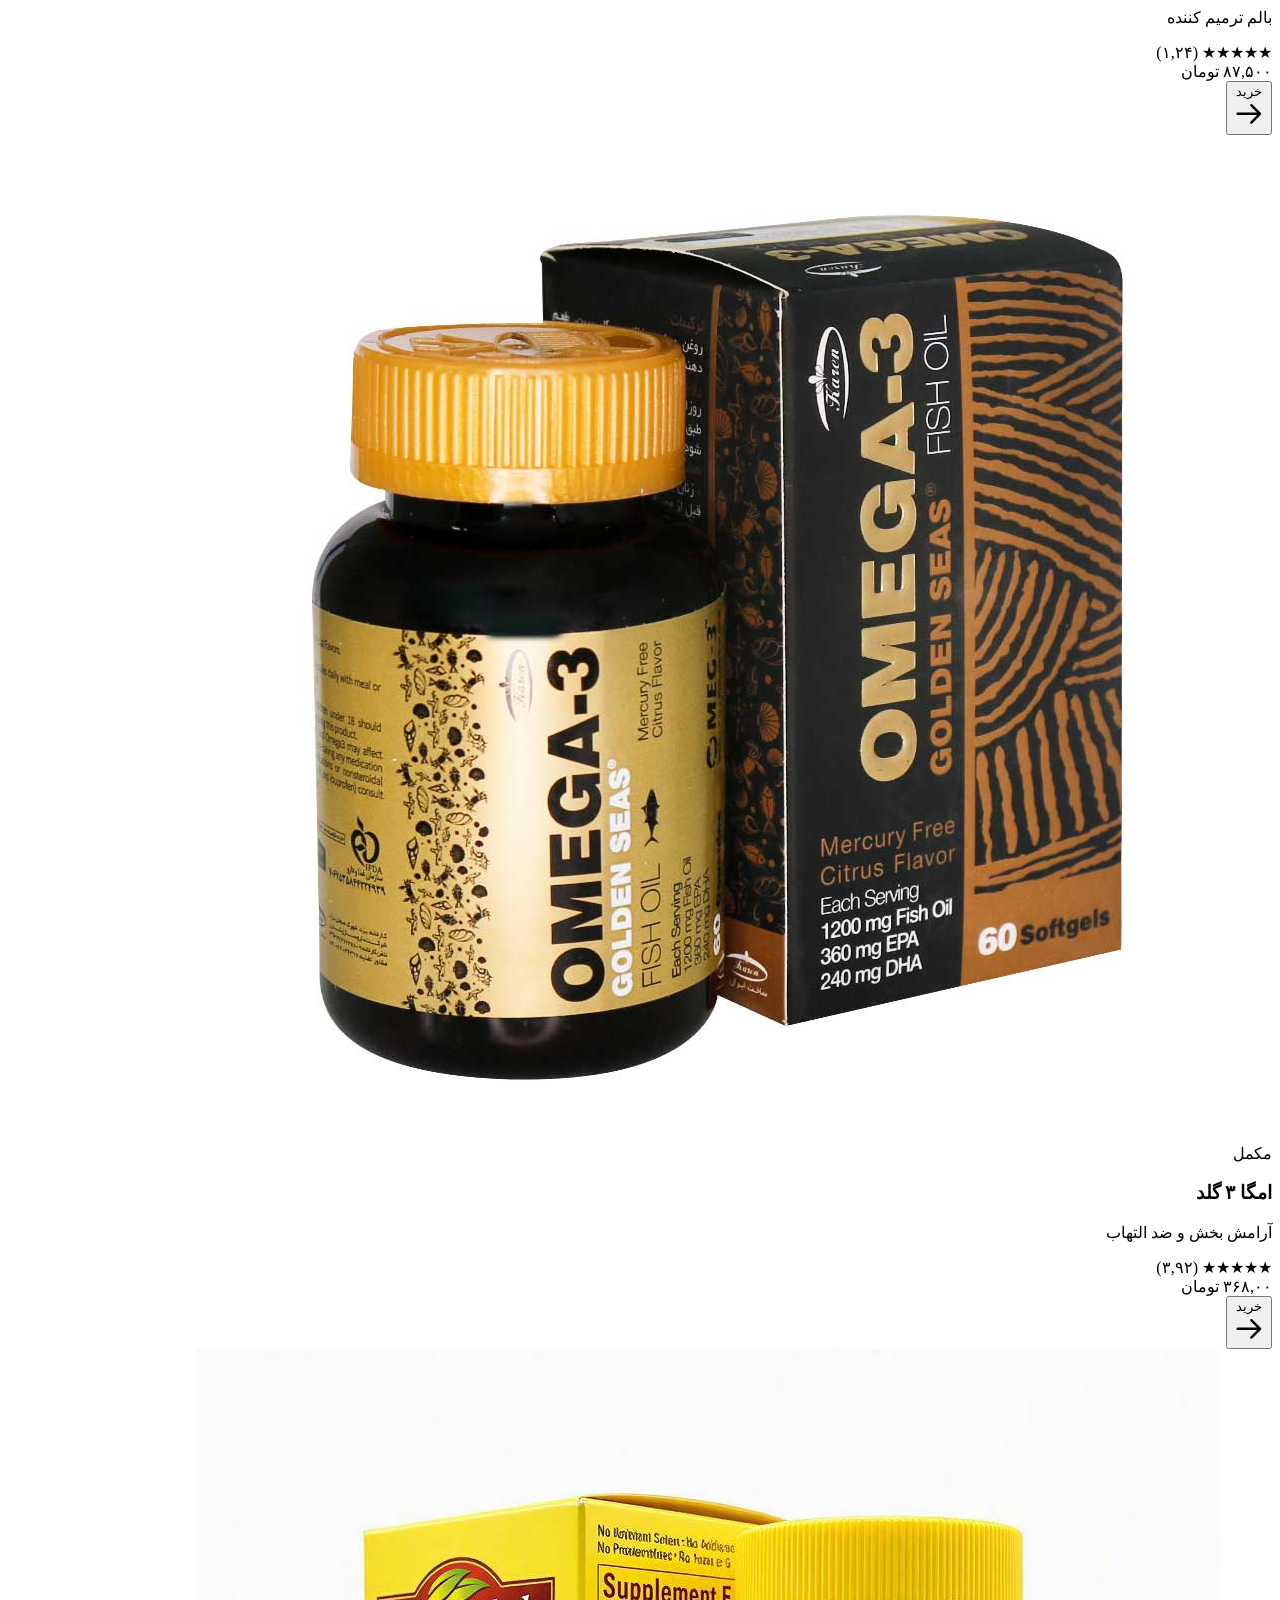
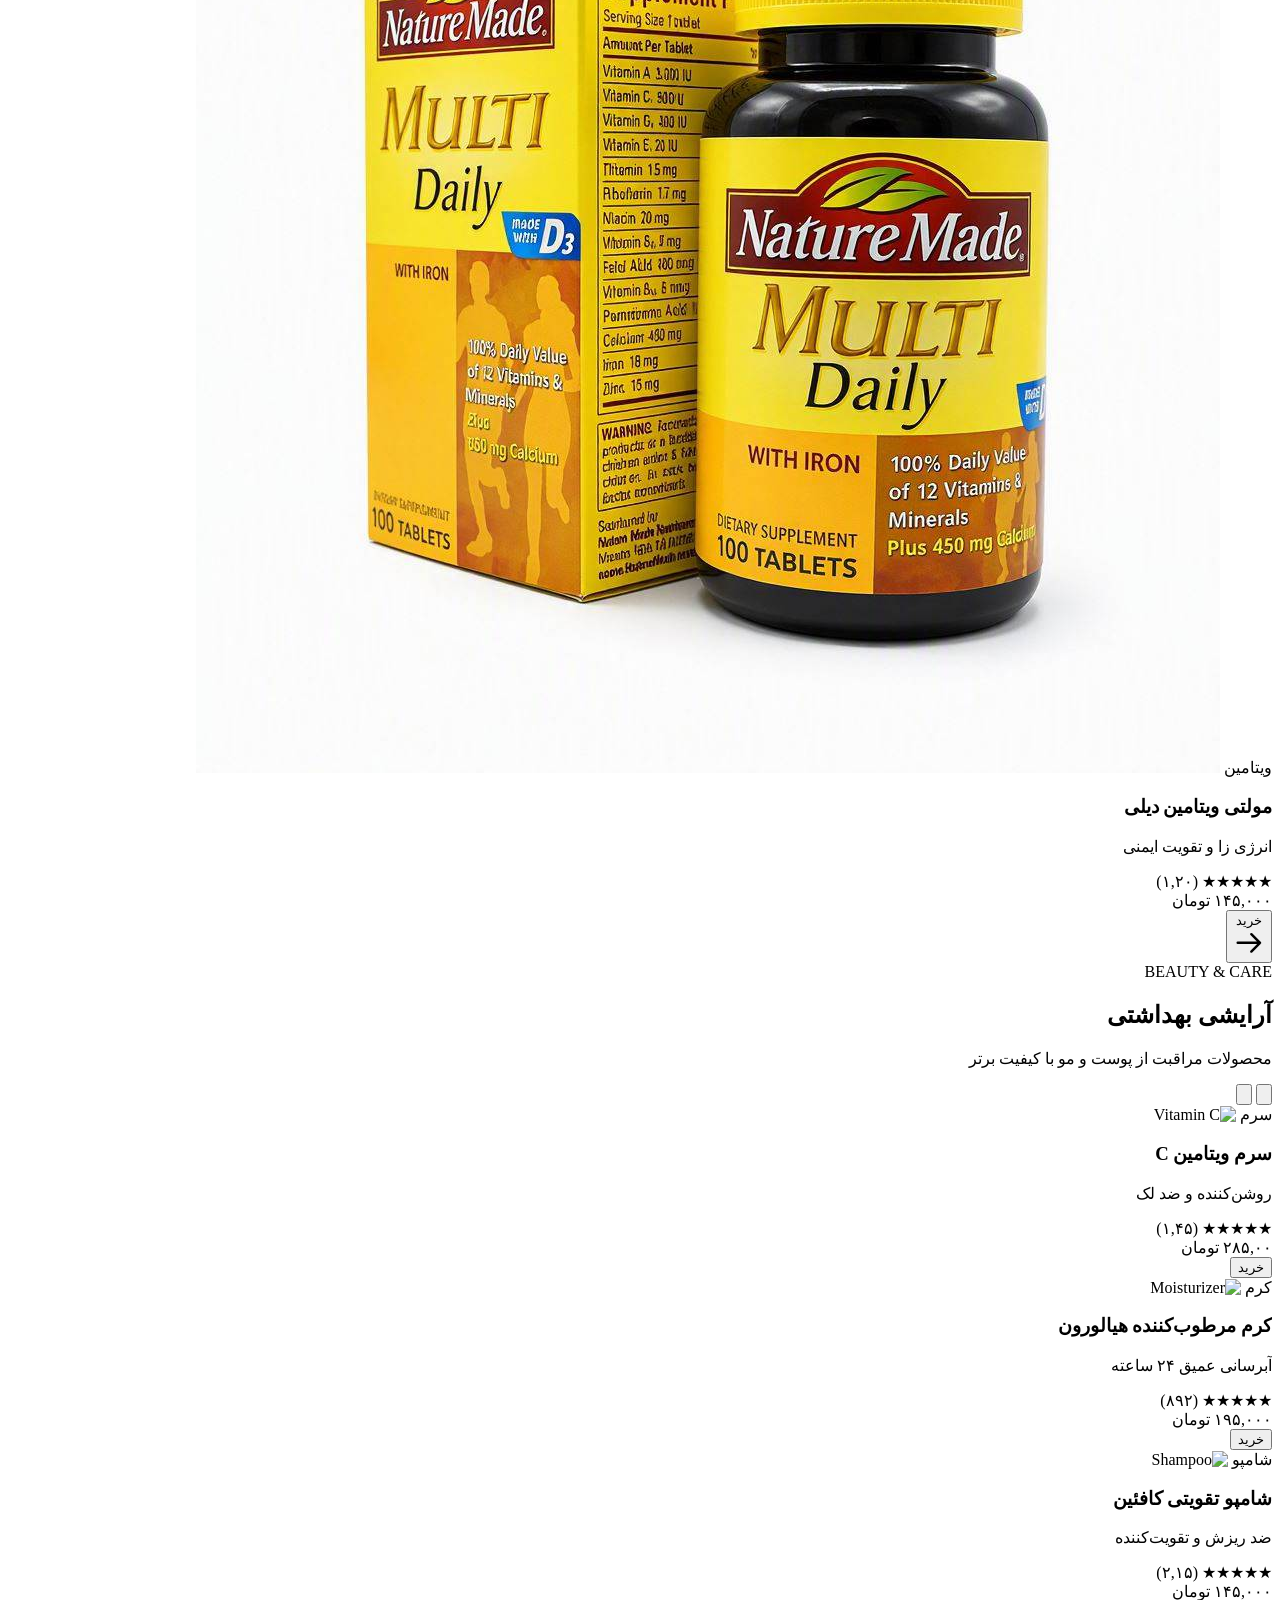
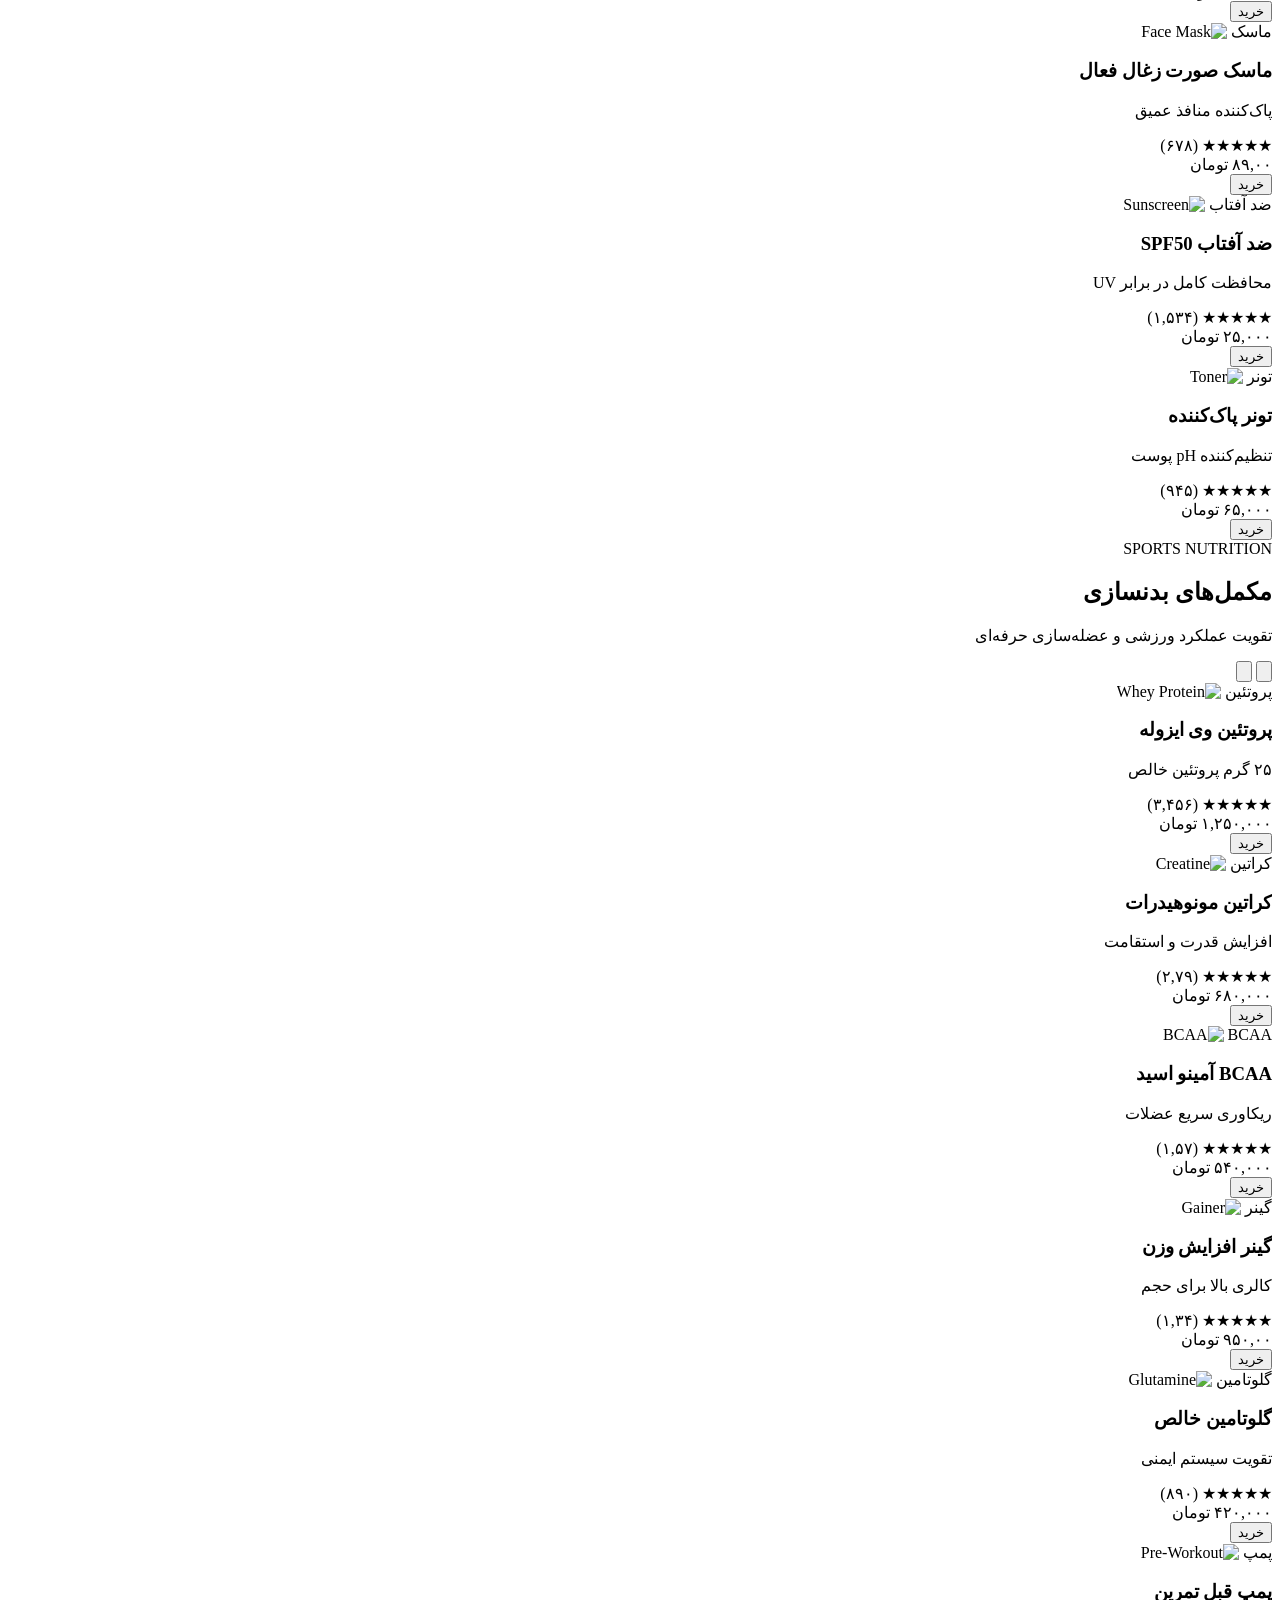
==== commit fba5d4a1: "update" ====
--- a/index.html
+++ b/index.html
@@ -216,7 +216,7 @@
                             <svg class="doodle doodle-plus" viewBox="0 0 30 30" fill="none"><path d="M15 5V25M5 15H25" stroke="#7CB9A8" stroke-width="2"/></svg>
                         </div>
                         <span class="absolute top-4 right-4 bg-brand text-white px-3 py-1 rounded-full text-xs font-bold product-badge">مراقبت پوست</span>
-                        <img src="images/o.png" alt="Serum" class="product-image w-full h-full object-contain">
+                        <img src="images/serum.png" alt="Serum" class="product-image w-full h-full object-contain">
                     </div>
                     <div class="p-5">
                         <h3 class="font-bold text-gray-900 mb-1">سرم آبرسان هیالورون</h3>
@@ -321,9 +321,9 @@
                 <button class="slider-next absolute left-0 top-1/2 -translate-y-1/2 z-10 bg-white shadow-lg rounded-full p-3 hover:bg-pink-50 transition-colors" data-slider="beauty">
                     <svg class="w-6 h-6 text-gray-700" fill="none" stroke="currentColor" viewBox="0 0 24 24"><path stroke-linecap="round" stroke-linejoin="round" stroke-width="2" d="M15 19l-7-7 7-7"/></svg>
                 </button>
-                <div class="slider-container flex gap-6 pb-4 px-2" id="slider-beauty">
+                <div class="slider-container flex gap-3 sm:gap-6 pb-4 px-2" id="slider-beauty">
                     <!-- سرم ویتامین C -->
-                    <div class="slider-item w-full sm:w-1/2 lg:w-1/4">
+                    <div class="slider-item w-1/2 sm:w-1/3 lg:w-1/4">
                         <div class="product-card bg-white rounded-3xl border border-gray-100 overflow-hidden cursor-pointer">
                             <div class="aspect-square bg-gradient-to-br from-pink-50 to-white relative overflow-hidden p-8 flex items-center justify-center">
                                 <span class="absolute top-4 right-4 bg-pink-400 text-white px-3 py-1 rounded-full text-xs font-bold product-badge">سرم</span>
@@ -340,7 +340,7 @@
                         </div>
                     </div>
                     <!-- کرم مرطوب‌کننده -->
-                    <div class="slider-item w-full sm:w-1/2 lg:w-1/4">
+                    <div class="slider-item w-1/2 sm:w-1/3 lg:w-1/4">
                         <div class="product-card bg-white rounded-3xl border border-gray-100 overflow-hidden cursor-pointer">
                             <div class="aspect-square bg-gradient-to-br from-pink-50 to-white relative overflow-hidden p-8 flex items-center justify-center">
                                 <span class="absolute top-4 right-4 bg-pink-400 text-white px-3 py-1 rounded-full text-xs font-bold product-badge">کرم</span>
@@ -357,7 +357,7 @@
                         </div>
                     </div>
                     <!-- شامپو -->
-                    <div class="slider-item w-full sm:w-1/2 lg:w-1/4">
+                    <div class="slider-item w-1/2 sm:w-1/3 lg:w-1/4">
                         <div class="product-card bg-white rounded-3xl border border-gray-100 overflow-hidden cursor-pointer">
                             <div class="aspect-square bg-gradient-to-br from-pink-50 to-white relative overflow-hidden p-8 flex items-center justify-center">
                                 <span class="absolute top-4 right-4 bg-pink-400 text-white px-3 py-1 rounded-full text-xs font-bold product-badge">شامپو</span>
@@ -374,7 +374,7 @@
                         </div>
                     </div>
                     <!-- ماسک صورت -->
-                    <div class="slider-item w-full sm:w-1/2 lg:w-1/4">
+                    <div class="slider-item w-1/2 sm:w-1/3 lg:w-1/4">
                         <div class="product-card bg-white rounded-3xl border border-gray-100 overflow-hidden cursor-pointer">
                             <div class="aspect-square bg-gradient-to-br from-pink-50 to-white relative overflow-hidden p-8 flex items-center justify-center">
                                 <span class="absolute top-4 right-4 bg-pink-400 text-white px-3 py-1 rounded-full text-xs font-bold product-badge">ماسک</span>
@@ -391,7 +391,7 @@
                         </div>
                     </div>
                     <!-- ضد آفتاب -->
-                    <div class="slider-item w-full sm:w-1/2 lg:w-1/4">
+                    <div class="slider-item w-1/2 sm:w-1/3 lg:w-1/4">
                         <div class="product-card bg-white rounded-3xl border border-gray-100 overflow-hidden cursor-pointer">
                             <div class="aspect-square bg-gradient-to-br from-pink-50 to-white relative overflow-hidden p-8 flex items-center justify-center">
                                 <span class="absolute top-4 right-4 bg-pink-400 text-white px-3 py-1 rounded-full text-xs font-bold product-badge">ضد آفتاب</span>
@@ -408,7 +408,7 @@
                         </div>
                     </div>
                     <!-- تونر -->
-                    <div class="slider-item w-full sm:w-1/2 lg:w-1/4">
+                    <div class="slider-item w-1/2 sm:w-1/3 lg:w-1/4">
                         <div class="product-card bg-white rounded-3xl border border-gray-100 overflow-hidden cursor-pointer">
                             <div class="aspect-square bg-gradient-to-br from-pink-50 to-white relative overflow-hidden p-8 flex items-center justify-center">
                                 <span class="absolute top-4 right-4 bg-pink-400 text-white px-3 py-1 rounded-full text-xs font-bold product-badge">تونر</span>
@@ -446,9 +446,9 @@
                 <button class="slider-next absolute left-0 top-1/2 -translate-y-1/2 z-10 bg-white shadow-lg rounded-full p-3 hover:bg-red-50 transition-colors" data-slider="sports">
                     <svg class="w-6 h-6 text-gray-700" fill="none" stroke="currentColor" viewBox="0 0 24 24"><path stroke-linecap="round" stroke-linejoin="round" stroke-width="2" d="M15 19l-7-7 7-7"/></svg>
                 </button>
-                <div class="slider-container flex gap-6 pb-4 px-2" id="slider-sports">
+                <div class="slider-container flex gap-3 sm:gap-6 pb-4 px-2" id="slider-sports">
                     <!-- پروتئین وی -->
-                    <div class="slider-item w-full sm:w-1/2 lg:w-1/4">
+                    <div class="slider-item w-1/2 sm:w-1/3 lg:w-1/4">
                         <div class="product-card bg-white rounded-3xl border border-gray-100 overflow-hidden cursor-pointer">
                             <div class="aspect-square bg-gradient-to-br from-red-50 to-white relative overflow-hidden p-8 flex items-center justify-center">
                                 <span class="absolute top-4 right-4 bg-red-500 text-white px-3 py-1 rounded-full text-xs font-bold product-badge">پروتئین</span>
@@ -465,7 +465,7 @@
                         </div>
                     </div>
                     <!-- کراتین -->
-                    <div class="slider-item w-full sm:w-1/2 lg:w-1/4">
+                    <div class="slider-item w-1/2 sm:w-1/3 lg:w-1/4">
                         <div class="product-card bg-white rounded-3xl border border-gray-100 overflow-hidden cursor-pointer">
                             <div class="aspect-square bg-gradient-to-br from-red-50 to-white relative overflow-hidden p-8 flex items-center justify-center">
                                 <span class="absolute top-4 right-4 bg-red-500 text-white px-3 py-1 rounded-full text-xs font-bold product-badge">کراتین</span>
@@ -482,7 +482,7 @@
                         </div>
                     </div>
                     <!-- BCAA -->
-                    <div class="slider-item w-full sm:w-1/2 lg:w-1/4">
+                    <div class="slider-item w-1/2 sm:w-1/3 lg:w-1/4">
                         <div class="product-card bg-white rounded-3xl border border-gray-100 overflow-hidden cursor-pointer">
                             <div class="aspect-square bg-gradient-to-br from-red-50 to-white relative overflow-hidden p-8 flex items-center justify-center">
                                 <span class="absolute top-4 right-4 bg-red-500 text-white px-3 py-1 rounded-full text-xs font-bold product-badge">BCAA</span>
@@ -499,7 +499,7 @@
                         </div>
                     </div>
                     <!-- گینر -->
-                    <div class="slider-item w-full sm:w-1/2 lg:w-1/4">
+                    <div class="slider-item w-1/2 sm:w-1/3 lg:w-1/4">
                         <div class="product-card bg-white rounded-3xl border border-gray-100 overflow-hidden cursor-pointer">
                             <div class="aspect-square bg-gradient-to-br from-red-50 to-white relative overflow-hidden p-8 flex items-center justify-center">
                                 <span class="absolute top-4 right-4 bg-red-500 text-white px-3 py-1 rounded-full text-xs font-bold product-badge">گینر</span>
@@ -516,7 +516,7 @@
                         </div>
                     </div>
                     <!-- گلوتامین -->
-                    <div class="slider-item w-full sm:w-1/2 lg:w-1/4">
+                    <div class="slider-item w-1/2 sm:w-1/3 lg:w-1/4">
                         <div class="product-card bg-white rounded-3xl border border-gray-100 overflow-hidden cursor-pointer">
                             <div class="aspect-square bg-gradient-to-br from-red-50 to-white relative overflow-hidden p-8 flex items-center justify-center">
                                 <span class="absolute top-4 right-4 bg-red-500 text-white px-3 py-1 rounded-full text-xs font-bold product-badge">گلوتامین</span>
@@ -533,7 +533,7 @@
                         </div>
                     </div>
                     <!-- پمپ قبل تمرین -->
-                    <div class="slider-item w-full sm:w-1/2 lg:w-1/4">
+                    <div class="slider-item w-1/2 sm:w-1/3 lg:w-1/4">
                         <div class="product-card bg-white rounded-3xl border border-gray-100 overflow-hidden cursor-pointer">
                             <div class="aspect-square bg-gradient-to-br from-red-50 to-white relative overflow-hidden p-8 flex items-center justify-center">
                                 <span class="absolute top-4 right-4 bg-red-500 text-white px-3 py-1 rounded-full text-xs font-bold product-badge">پمپ</span>
@@ -571,9 +571,9 @@
                 <button class="slider-next absolute left-0 top-1/2 -translate-y-1/2 z-10 bg-white shadow-lg rounded-full p-3 hover:bg-amber-50 transition-colors" data-slider="vitamins">
                     <svg class="w-6 h-6 text-gray-700" fill="none" stroke="currentColor" viewBox="0 0 24 24"><path stroke-linecap="round" stroke-linejoin="round" stroke-width="2" d="M15 19l-7-7 7-7"/></svg>
                 </button>
-                <div class="slider-container flex gap-6 pb-4 px-2" id="slider-vitamins">
+                <div class="slider-container flex gap-3 sm:gap-6 pb-4 px-2" id="slider-vitamins">
                     <!-- مولتی ویتامین -->
-                    <div class="slider-item w-full sm:w-1/2 lg:w-1/4">
+                    <div class="slider-item w-1/2 sm:w-1/3 lg:w-1/4">
                         <div class="product-card bg-white rounded-3xl border border-gray-100 overflow-hidden cursor-pointer">
                             <div class="aspect-square bg-gradient-to-br from-amber-50 to-white relative overflow-hidden p-8 flex items-center justify-center">
                                 <span class="absolute top-4 right-4 bg-amber-500 text-white px-3 py-1 rounded-full text-xs font-bold product-badge">مولتی</span>
@@ -590,7 +590,7 @@
                         </div>
                     </div>
                     <!-- ویتامین D3 -->
-                    <div class="slider-item w-full sm:w-1/2 lg:w-1/4">
+                    <div class="slider-item w-1/2 sm:w-1/3 lg:w-1/4">
                         <div class="product-card bg-white rounded-3xl border border-gray-100 overflow-hidden cursor-pointer">
                             <div class="aspect-square bg-gradient-to-br from-amber-50 to-white relative overflow-hidden p-8 flex items-center justify-center">
                                 <span class="absolute top-4 right-4 bg-amber-500 text-white px-3 py-1 rounded-full text-xs font-bold product-badge">ویتامین D</span>
@@ -607,14 +607,14 @@
                         </div>
                     </div>
                     <!-- شربت آهن -->
-                    <div class="slider-item w-full sm:w-1/2 lg:w-1/4">
+                    <div class="slider-item w-1/2 sm:w-1/3 lg:w-1/4">
                         <div class="product-card bg-white rounded-3xl border border-gray-100 overflow-hidden cursor-pointer">
                             <div class="aspect-square bg-gradient-to-br from-amber-50 to-white relative overflow-hidden p-8 flex items-center justify-center">
                                 <span class="absolute top-4 right-4 bg-amber-500 text-white px-3 py-1 rounded-full text-xs font-bold product-badge">شربت آهن</span>
-                                <img src="https://images.unsplash.com/photo-1620916566398-39f1143ab7be?w=400&h=400&fit=crop" alt="Iron Syrup" class="product-image w-full h-full object-contain">
-                            </div>
-                            <div class="p-5">
-                                <h3 class="font-bold text-gray-900 mb-1">شربت آهن کودکان</h3>
+                                <img src="images/iron.drop.png" alt="Iron Syrup" class="product-image w-full h-full object-contain">
+                            </div>
+                            <div class="p-5">
+                                <h3 class="font-bold text-gray-900 mb-1">قطره آهن کودکان</h3>
                                 <p class="text-sm text-gray-500 mb-4">ضد کم‌خونی و تقویتی</p>
                                 <div class="flex items-center justify-between">
                                     <div><div class="flex items-center gap-1 text-brand-accent text-xs mb-1">★★★★★ <span class="text-gray-400">(۲,۱۵۶)</span></div><span class="font-bold text-lg text-gray-900">۷۸,۰۰۰ تومان</span></div>
@@ -624,7 +624,7 @@
                         </div>
                     </div>
                     <!-- امگا ۳ -->
-                    <div class="slider-item w-full sm:w-1/2 lg:w-1/4">
+                    <div class="slider-item w-1/2 sm:w-1/3 lg:w-1/4">
                         <div class="product-card bg-white rounded-3xl border border-gray-100 overflow-hidden cursor-pointer">
                             <div class="aspect-square bg-gradient-to-br from-amber-50 to-white relative overflow-hidden p-8 flex items-center justify-center">
                                 <span class="absolute top-4 right-4 bg-amber-500 text-white px-3 py-1 rounded-full text-xs font-bold product-badge">امگا </span>
@@ -641,7 +641,7 @@
                         </div>
                     </div>
                     <!-- زینک پلاس -->
-                    <div class="slider-item w-full sm:w-1/2 lg:w-1/4">
+                    <div class="slider-item w-1/2 sm:w-1/3 lg:w-1/4">
                         <div class="product-card bg-white rounded-3xl border border-gray-100 overflow-hidden cursor-pointer">
                             <div class="aspect-square bg-gradient-to-br from-amber-50 to-white relative overflow-hidden p-8 flex items-center justify-center">
                                 <span class="absolute top-4 right-4 bg-amber-500 text-white px-3 py-1 rounded-full text-xs font-bold product-badge">زینک</span>
@@ -658,7 +658,7 @@
                         </div>
                     </div>
                     <!-- شربت کلسیم -->
-                    <div class="slider-item w-full sm:w-1/2 lg:w-1/4">
+                    <div class="slider-item w-1/2 sm:w-1/3 lg:w-1/4">
                         <div class="product-card bg-white rounded-3xl border border-gray-100 overflow-hidden cursor-pointer">
                             <div class="aspect-square bg-gradient-to-br from-amber-50 to-white relative overflow-hidden p-8 flex items-center justify-center">
                                 <span class="absolute top-4 right-4 bg-amber-500 text-white px-3 py-1 rounded-full text-xs font-bold product-badge">کلسیم</span>
@@ -696,9 +696,9 @@
                 <button class="slider-next absolute left-0 top-1/2 -translate-y-1/2 z-10 bg-white shadow-lg rounded-full p-3 hover:bg-blue-50 transition-colors" data-slider="baby">
                     <svg class="w-6 h-6 text-gray-700" fill="none" stroke="currentColor" viewBox="0 0 24 24"><path stroke-linecap="round" stroke-linejoin="round" stroke-width="2" d="M15 19l-7-7 7-7"/></svg>
                 </button>
-                <div class="slider-container flex gap-6 pb-4 px-2" id="slider-baby">
+                <div class="slider-container flex gap-3 sm:gap-6 pb-4 px-2" id="slider-baby">
                     <!-- شربت مولتی ویتامین کودک -->
-                    <div class="slider-item w-full sm:w-1/2 lg:w-1/4">
+                    <div class="slider-item w-1/2 sm:w-1/3 lg:w-1/4">
                         <div class="product-card bg-white rounded-3xl border border-gray-100 overflow-hidden cursor-pointer">
                             <div class="aspect-square bg-gradient-to-br from-blue-50 to-white relative overflow-hidden p-8 flex items-center justify-center">
                                 <span class="absolute top-4 right-4 bg-blue-500 text-white px-3 py-1 rounded-full text-xs font-bold product-badge">کودک</span>
@@ -715,7 +715,7 @@
                         </div>
                     </div>
                     <!-- قطره ویتامین AD -->
-                    <div class="slider-item w-full sm:w-1/2 lg:w-1/4">
+                    <div class="slider-item w-1/2 sm:w-1/3 lg:w-1/4">
                         <div class="product-card bg-white rounded-3xl border border-gray-100 overflow-hidden cursor-pointer">
                             <div class="aspect-square bg-gradient-to-br from-blue-50 to-white relative overflow-hidden p-8 flex items-center justify-center">
                                 <span class="absolute top-4 right-4 bg-blue-500 text-white px-3 py-1 rounded-full text-xs font-bold product-badge">قطره</span>
@@ -732,7 +732,7 @@
                         </div>
                     </div>
                     <!-- شیر خشک -->
-                    <div class="slider-item w-full sm:w-1/2 lg:w-1/4">
+                    <div class="slider-item w-1/2 sm:w-1/3 lg:w-1/4">
                         <div class="product-card bg-white rounded-3xl border border-gray-100 overflow-hidden cursor-pointer">
                             <div class="aspect-square bg-gradient-to-br from-blue-50 to-white relative overflow-hidden p-8 flex items-center justify-center">
                                 <span class="absolute top-4 right-4 bg-blue-500 text-white px-3 py-1 rounded-full text-xs font-bold product-badge">شیر خشک</span>
@@ -749,7 +749,7 @@
                         </div>
                     </div>
                     <!-- کرم سوختگی -->
-                    <div class="slider-item w-full sm:w-1/2 lg:w-1/4">
+                    <div class="slider-item w-1/2 sm:w-1/3 lg:w-1/4">
                         <div class="product-card bg-white rounded-3xl border border-gray-100 overflow-hidden cursor-pointer">
                             <div class="aspect-square bg-gradient-to-br from-blue-50 to-white relative overflow-hidden p-8 flex items-center justify-center">
                                 <span class="absolute top-4 right-4 bg-blue-500 text-white px-3 py-1 rounded-full text-xs font-bold product-badge">کرم</span>
@@ -766,7 +766,7 @@
                         </div>
                     </div>
                     <!-- شامپو بچه -->
-                    <div class="slider-item w-full sm:w-1/2 lg:w-1/4">
+                    <div class="slider-item w-1/2 sm:w-1/3 lg:w-1/4">
                         <div class="product-card bg-white rounded-3xl border border-gray-100 overflow-hidden cursor-pointer">
                             <div class="aspect-square bg-gradient-to-br from-blue-50 to-white relative overflow-hidden p-8 flex items-center justify-center">
                                 <span class="absolute top-4 right-4 bg-blue-500 text-white px-3 py-1 rounded-full text-xs font-bold product-badge">شامپو</span>
@@ -783,7 +783,7 @@
                         </div>
                     </div>
                     <!-- پستانک -->
-                    <div class="slider-item w-full sm:w-1/2 lg:w-1/4">
+                    <div class="slider-item w-1/2 sm:w-1/3 lg:w-1/4">
                         <div class="product-card bg-white rounded-3xl border border-gray-100 overflow-hidden cursor-pointer">
                             <div class="aspect-square bg-gradient-to-br from-blue-50 to-white relative overflow-hidden p-8 flex items-center justify-center">
                                 <span class="absolute top-4 right-4 bg-blue-500 text-white px-3 py-1 rounded-full text-xs font-bold product-badge">پستانک</span>
--- a/style.css
+++ b/style.css
@@ -31,7 +31,15 @@
             scrollbar-width: none;
             -ms-overflow-style: none;
             cursor: grab;
+            gap: 1.5rem; /* 24px on desktop */
         }
+
+        @media (max-width: 640px) {
+            .slider-container {
+                gap: 0.75rem; /* 12px on mobile */
+            }
+        }
+
         .slider-container::-webkit-scrollbar {
             display: none;
         }
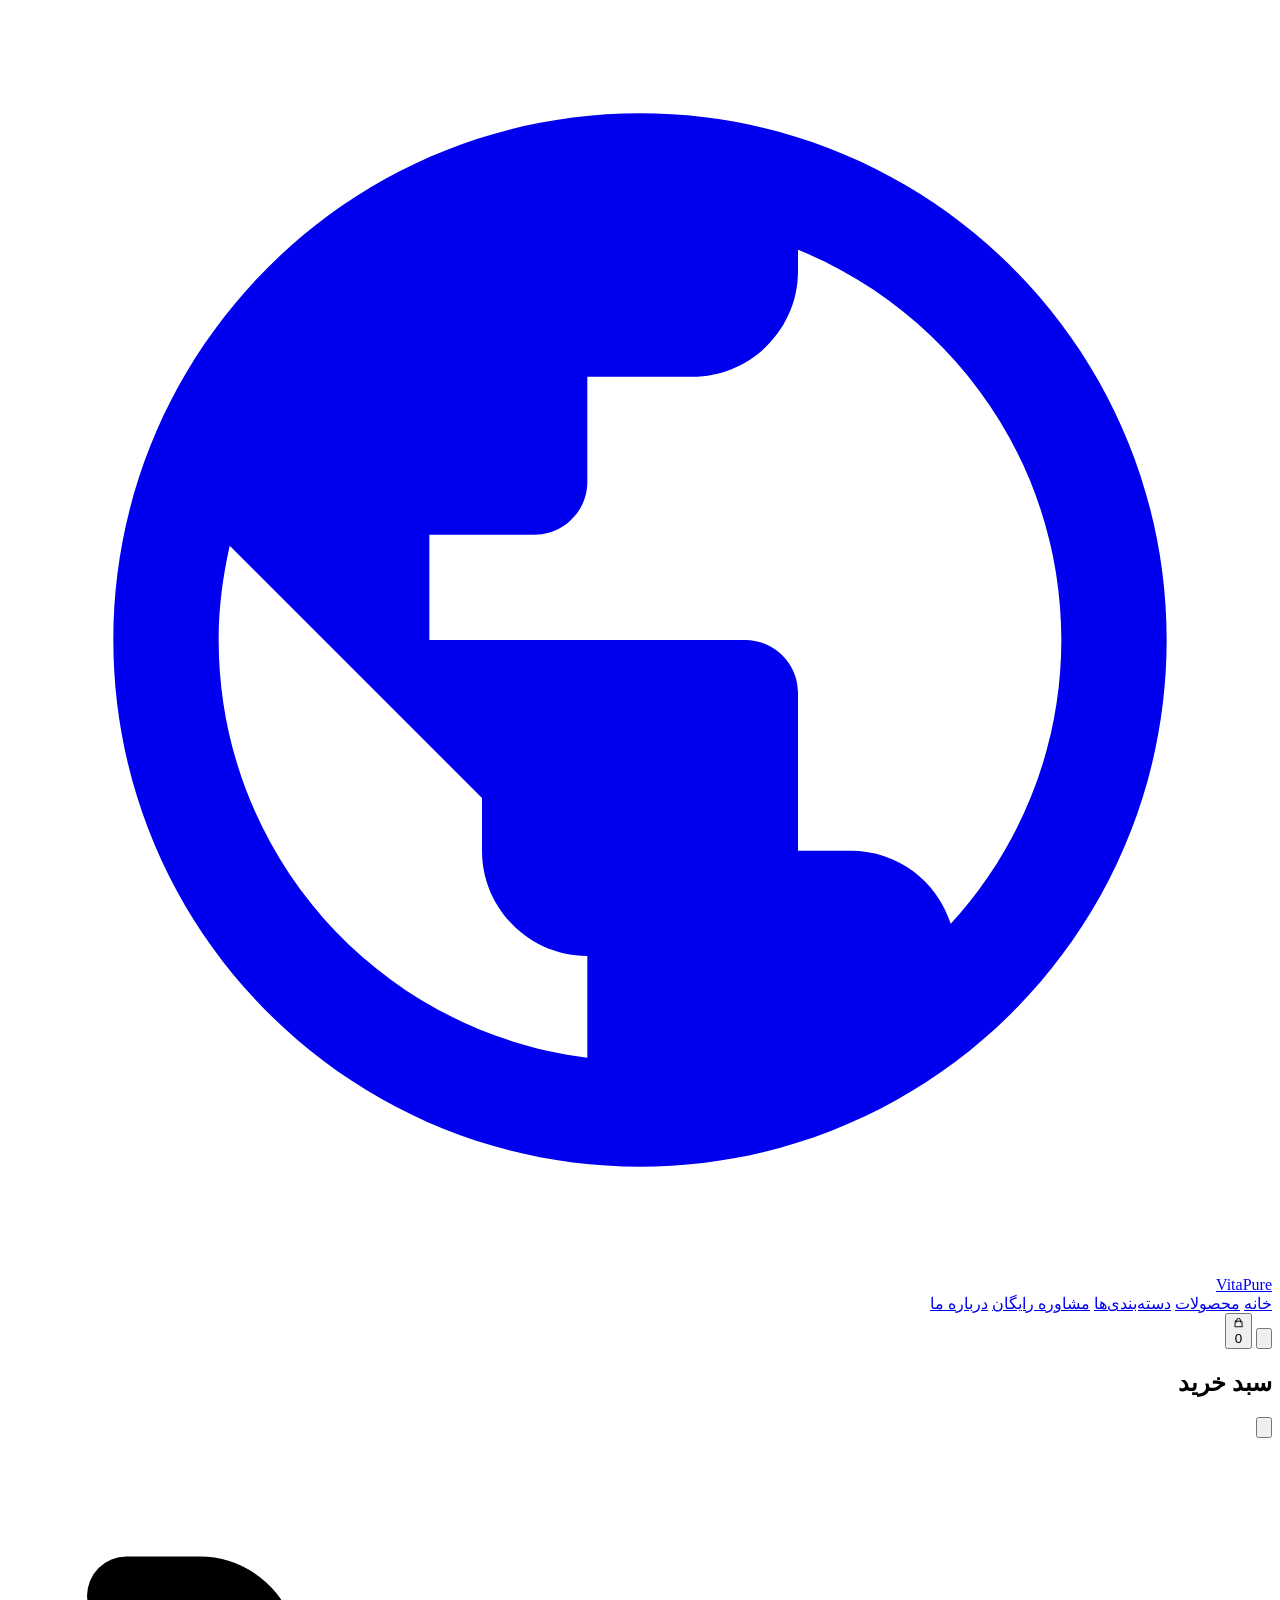
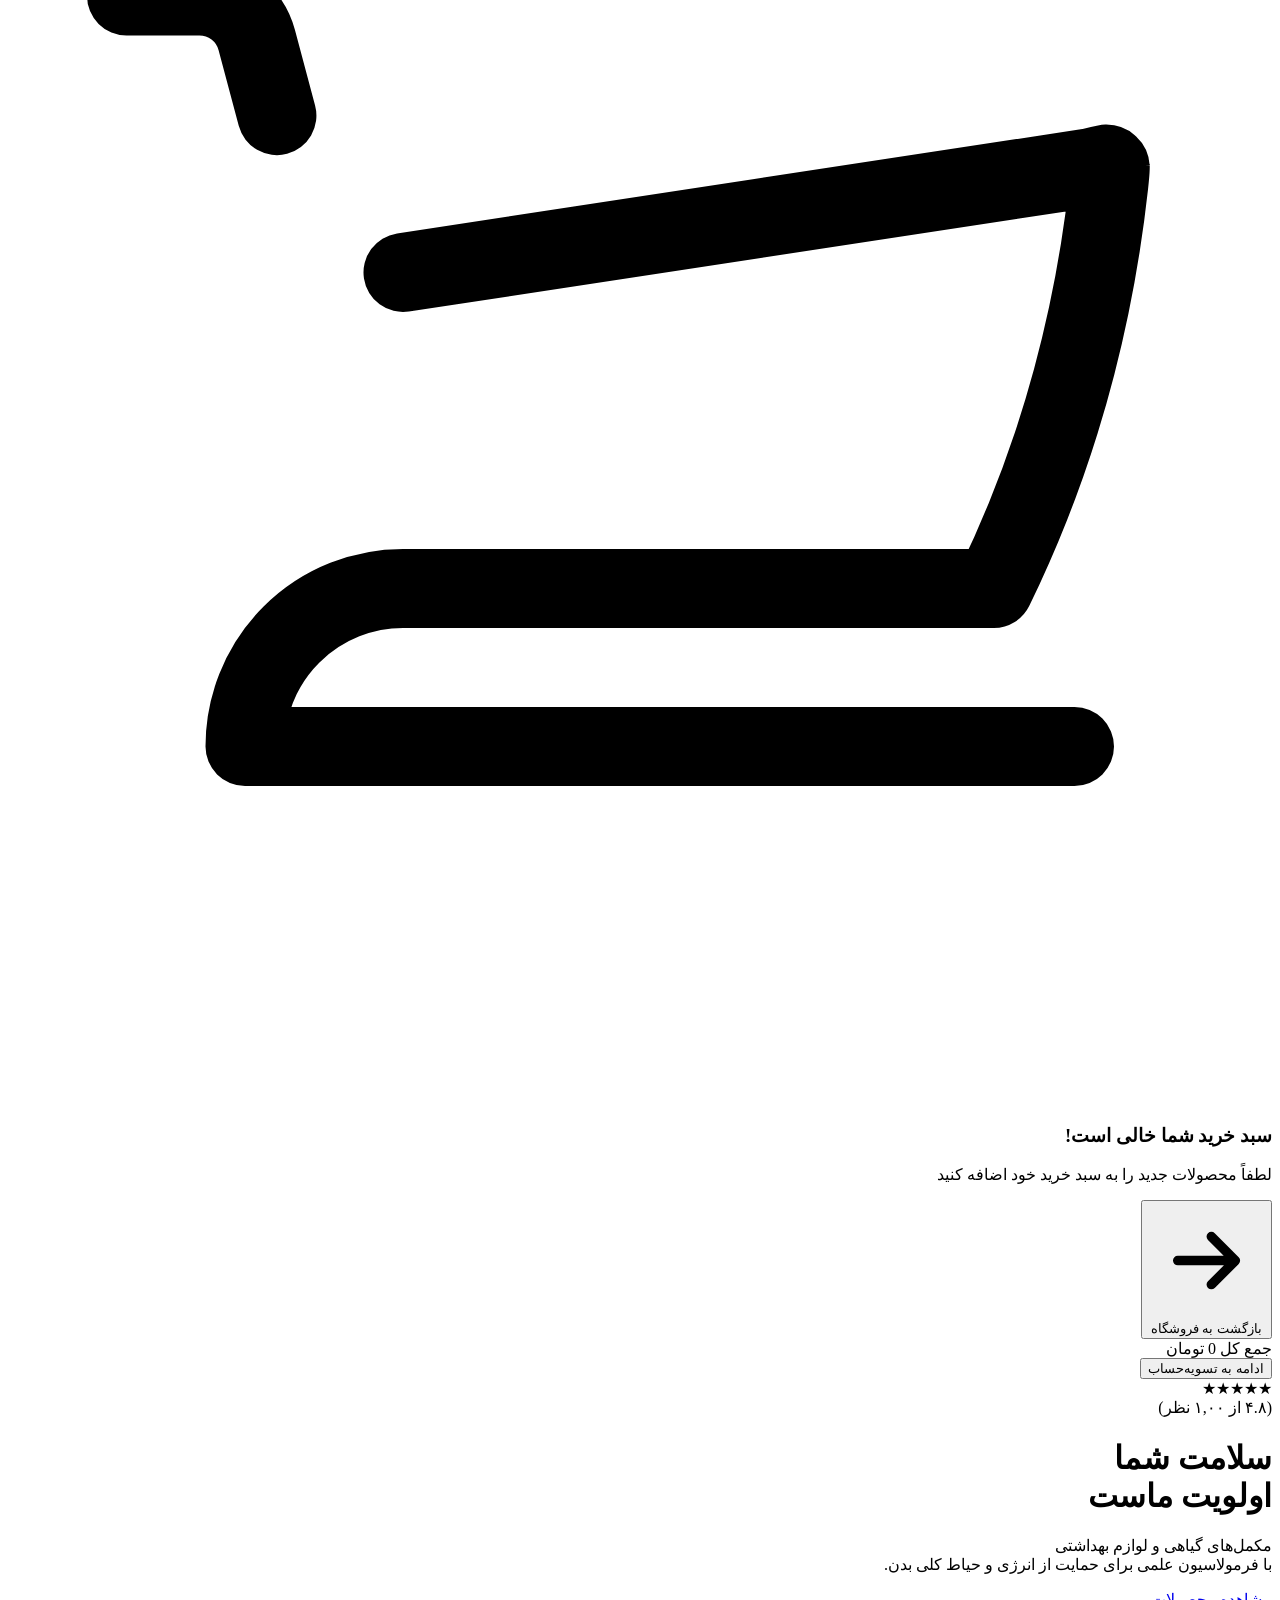
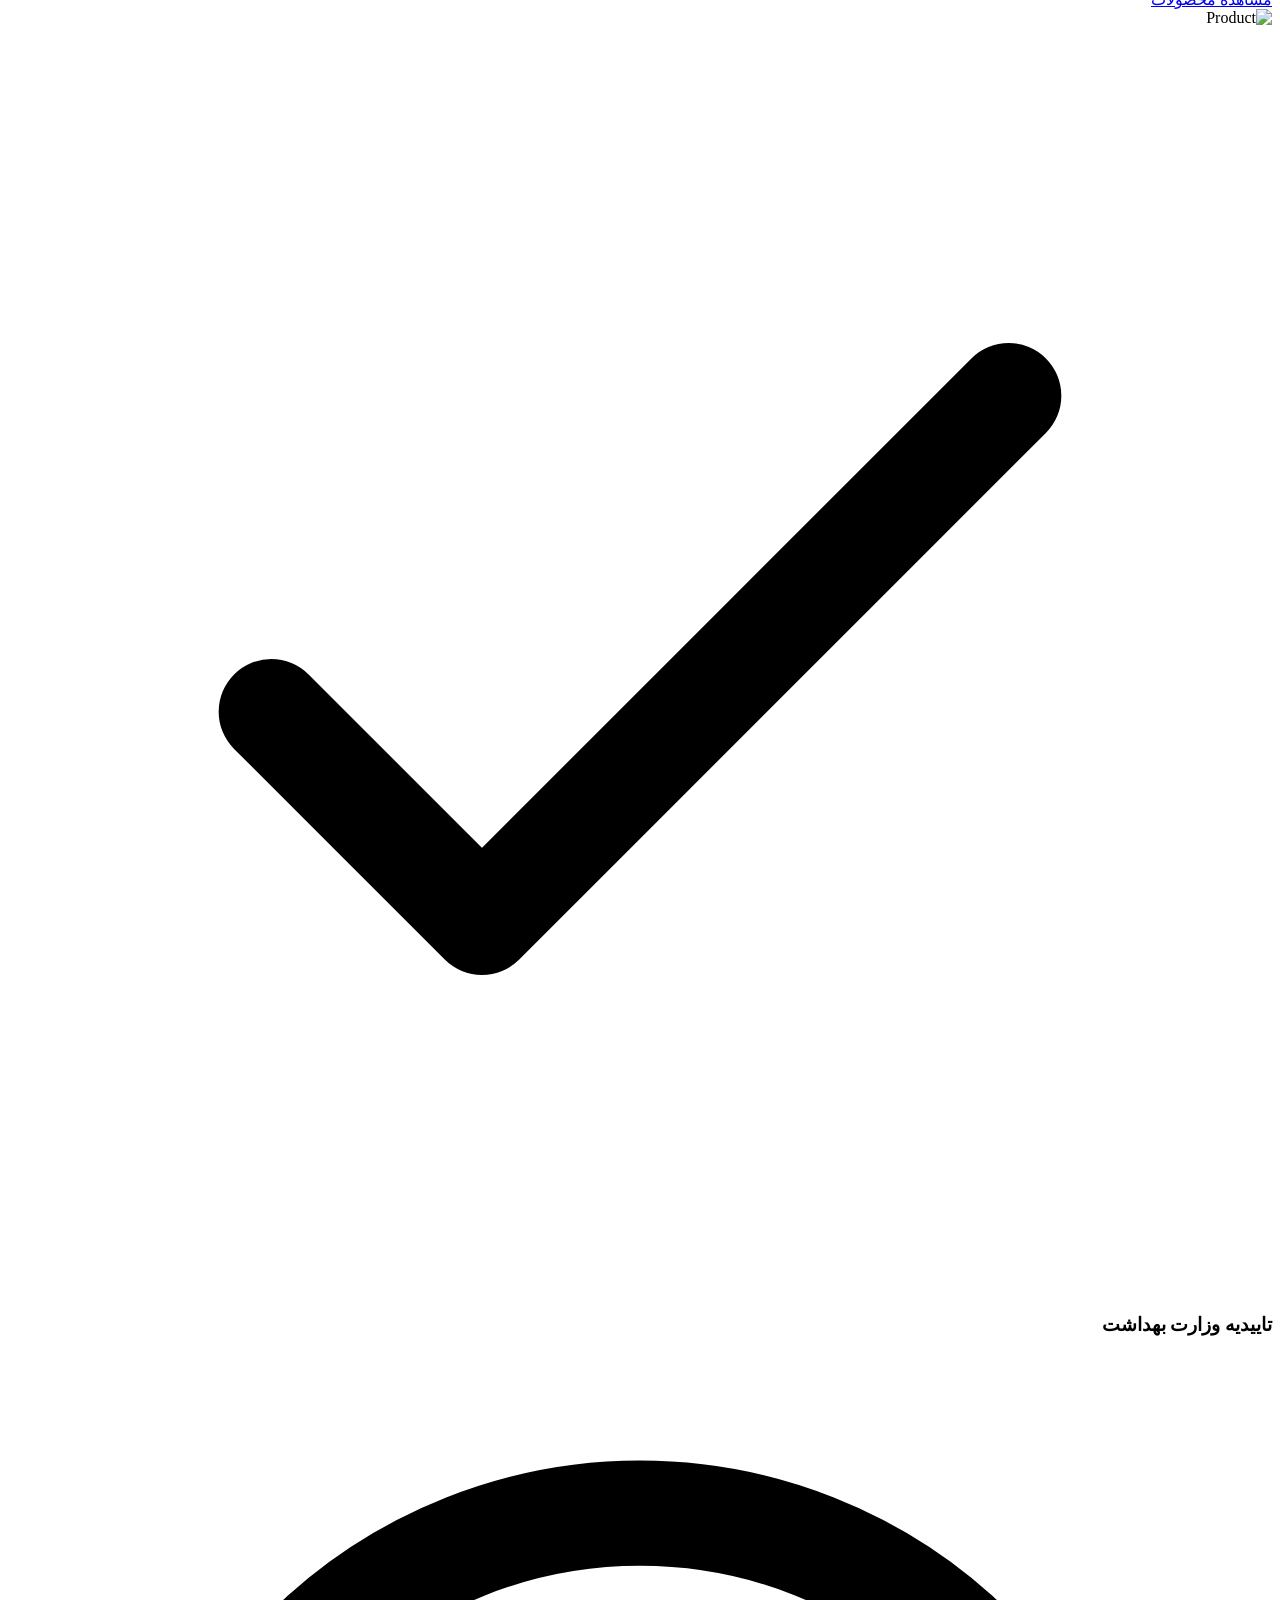
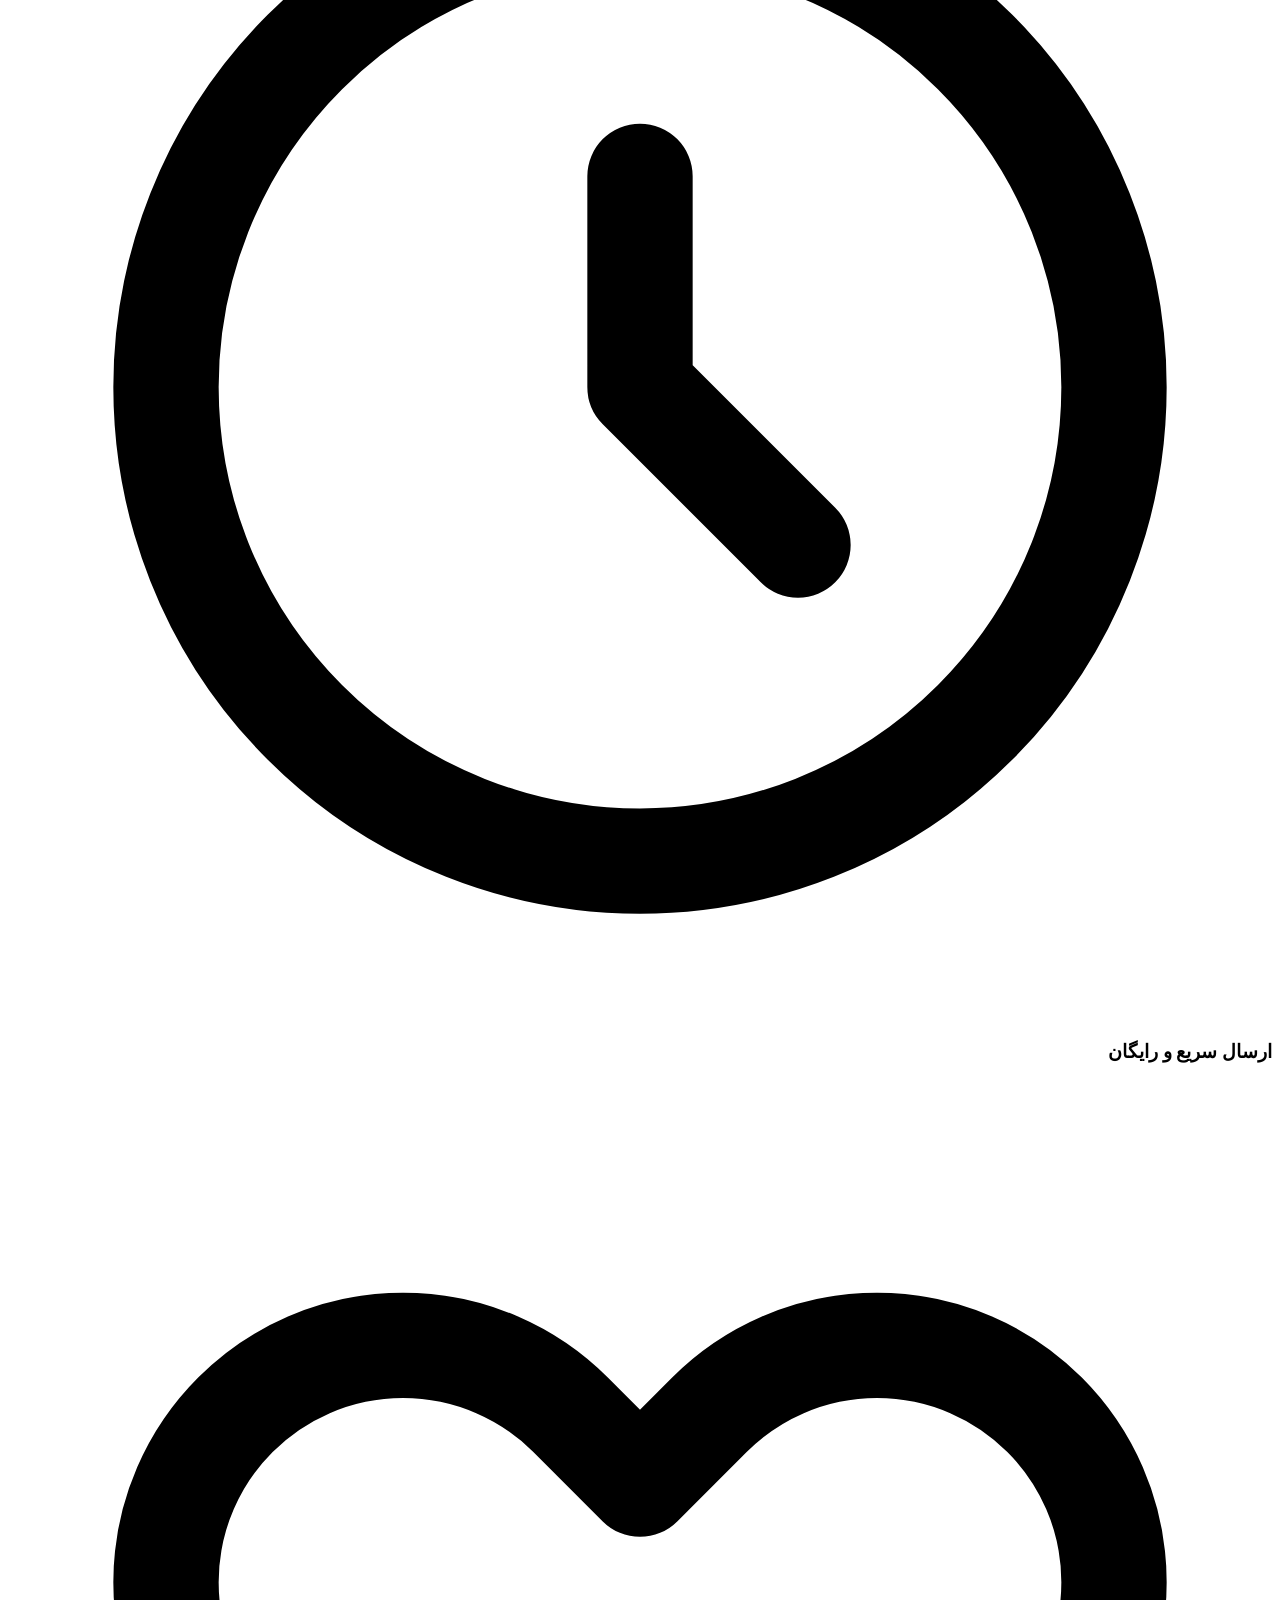
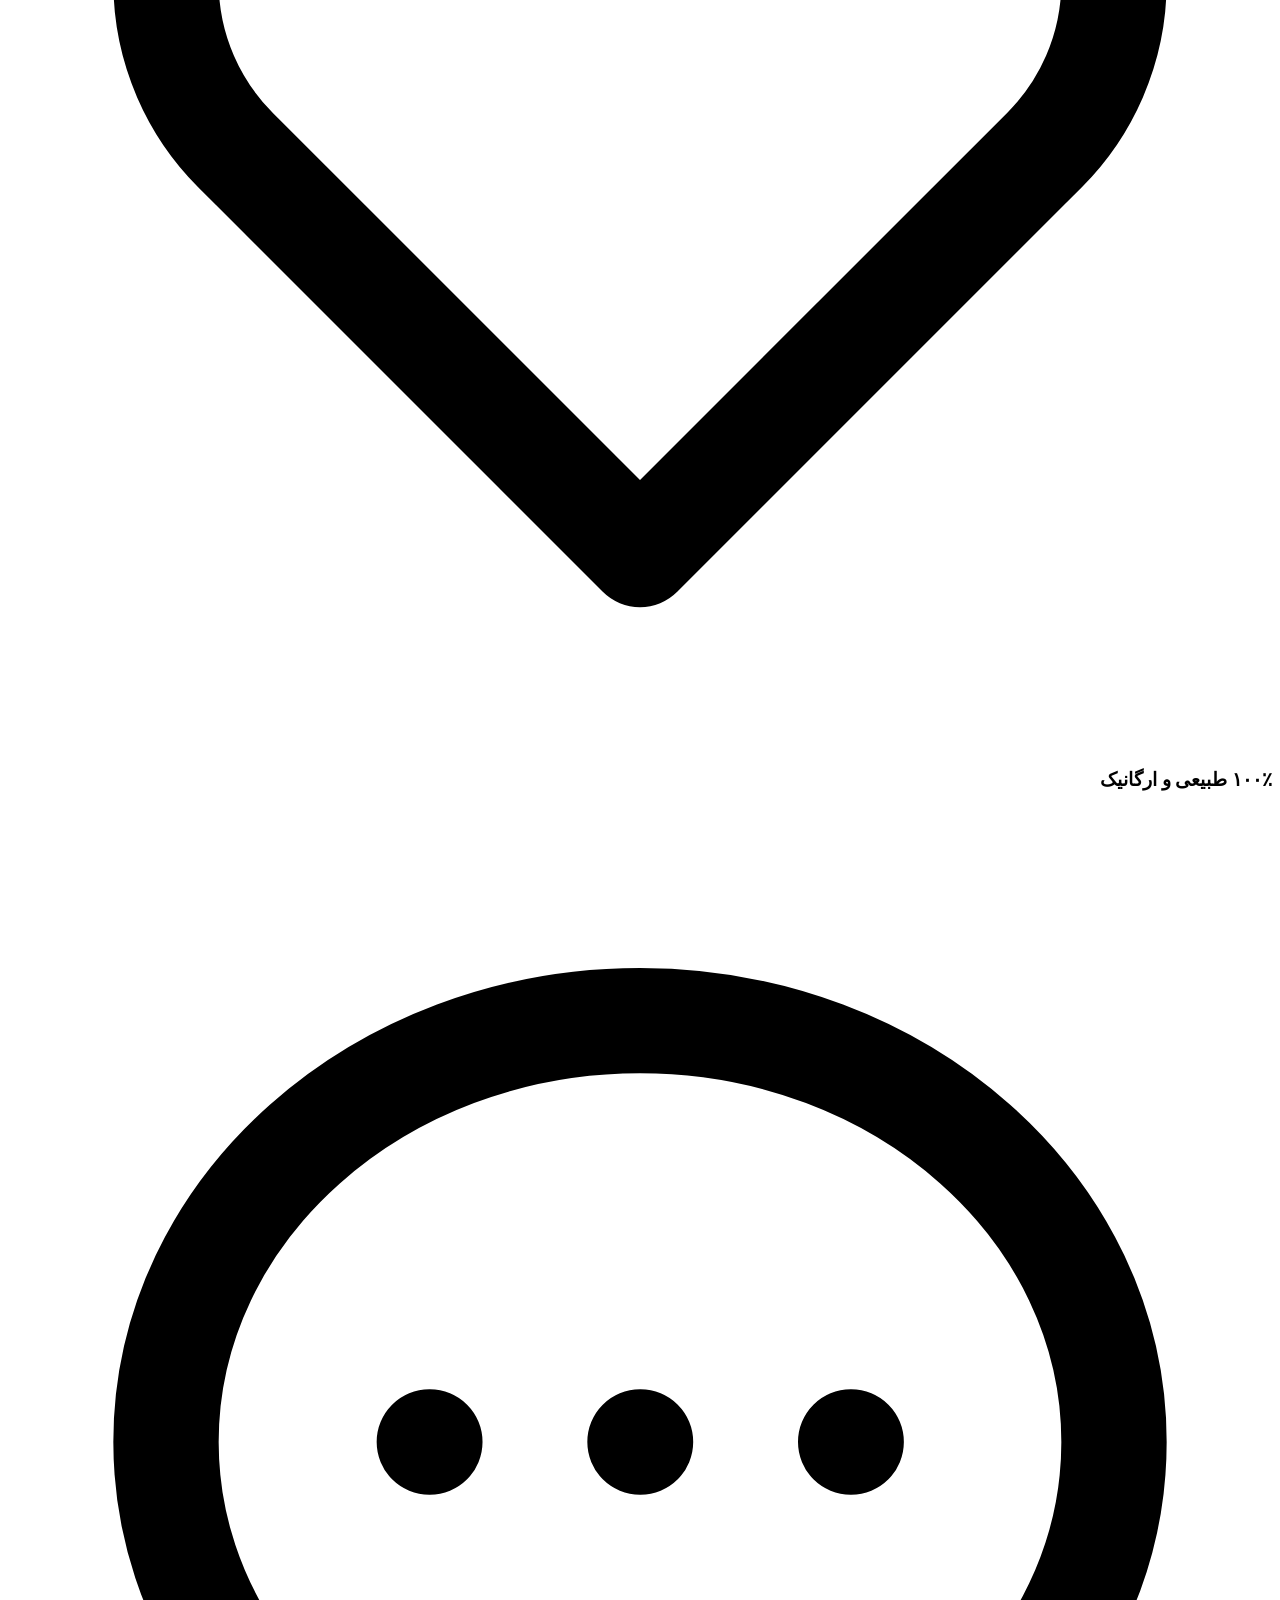
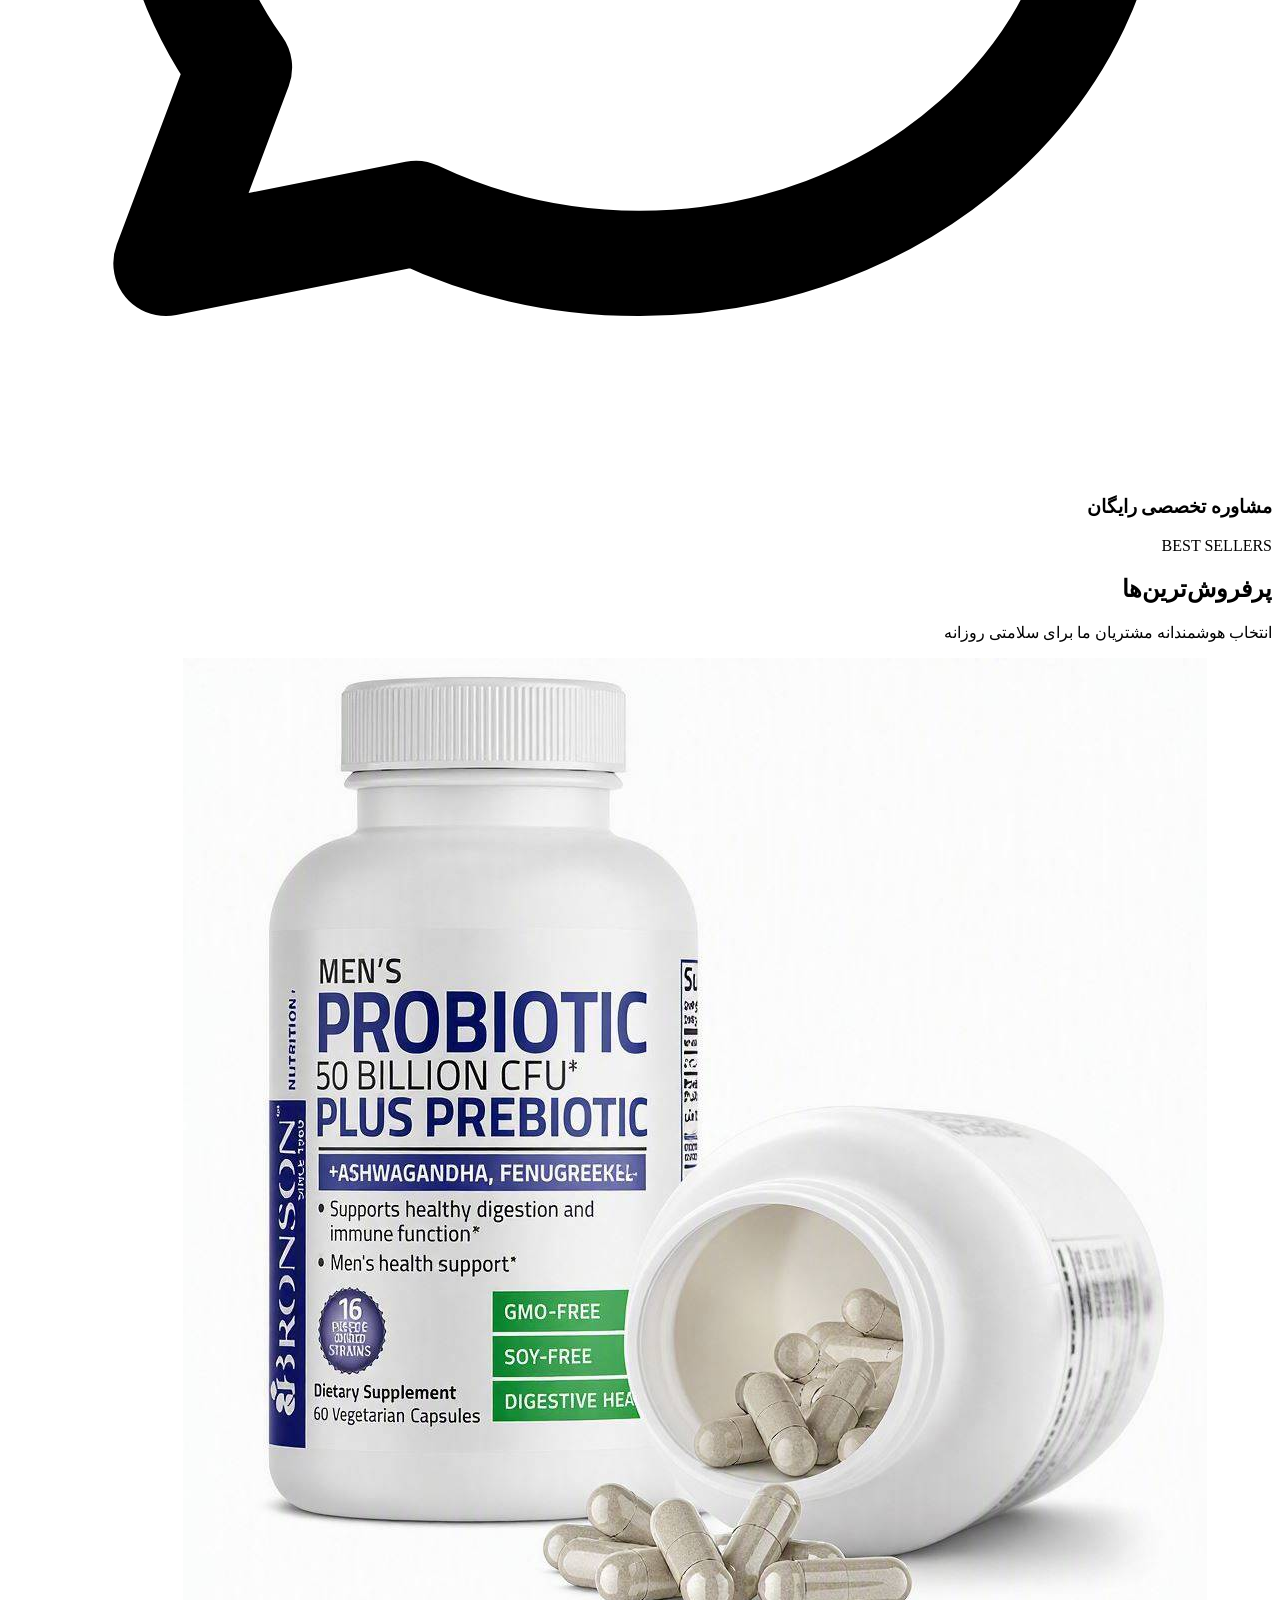
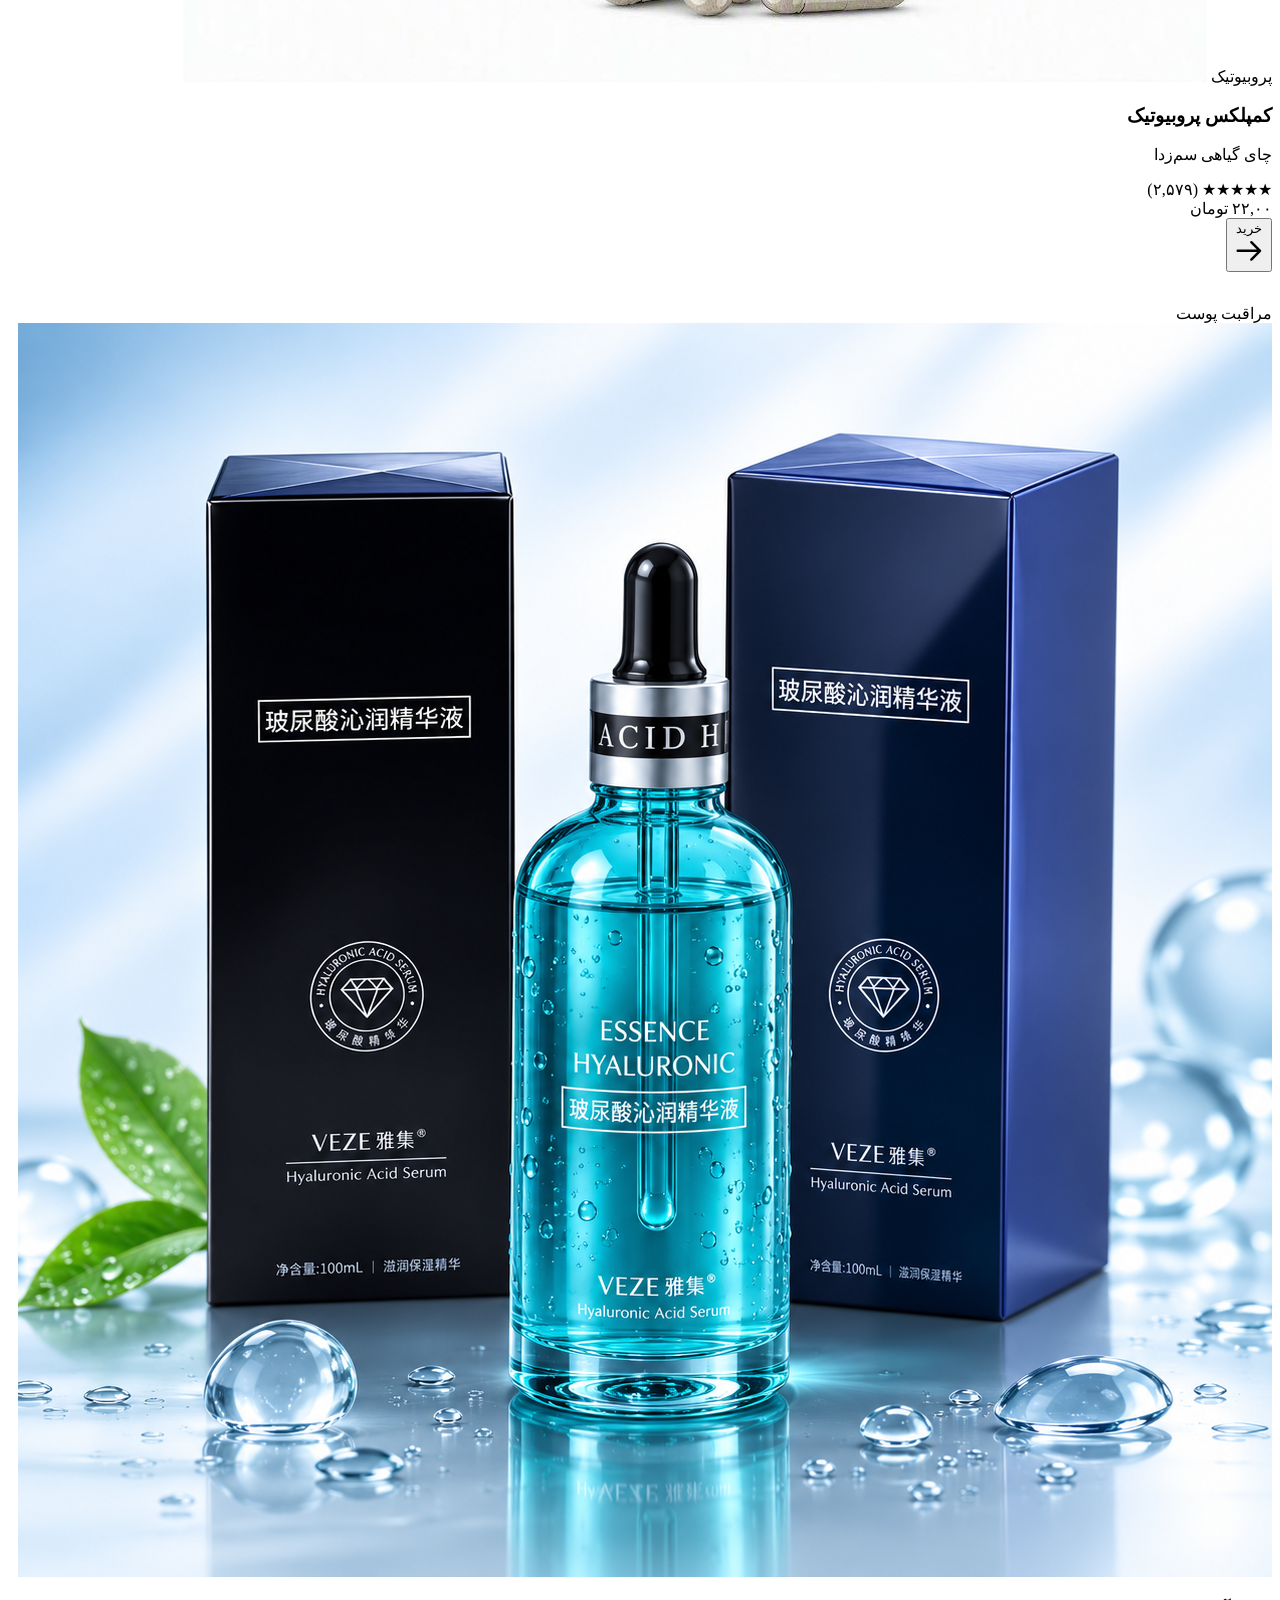
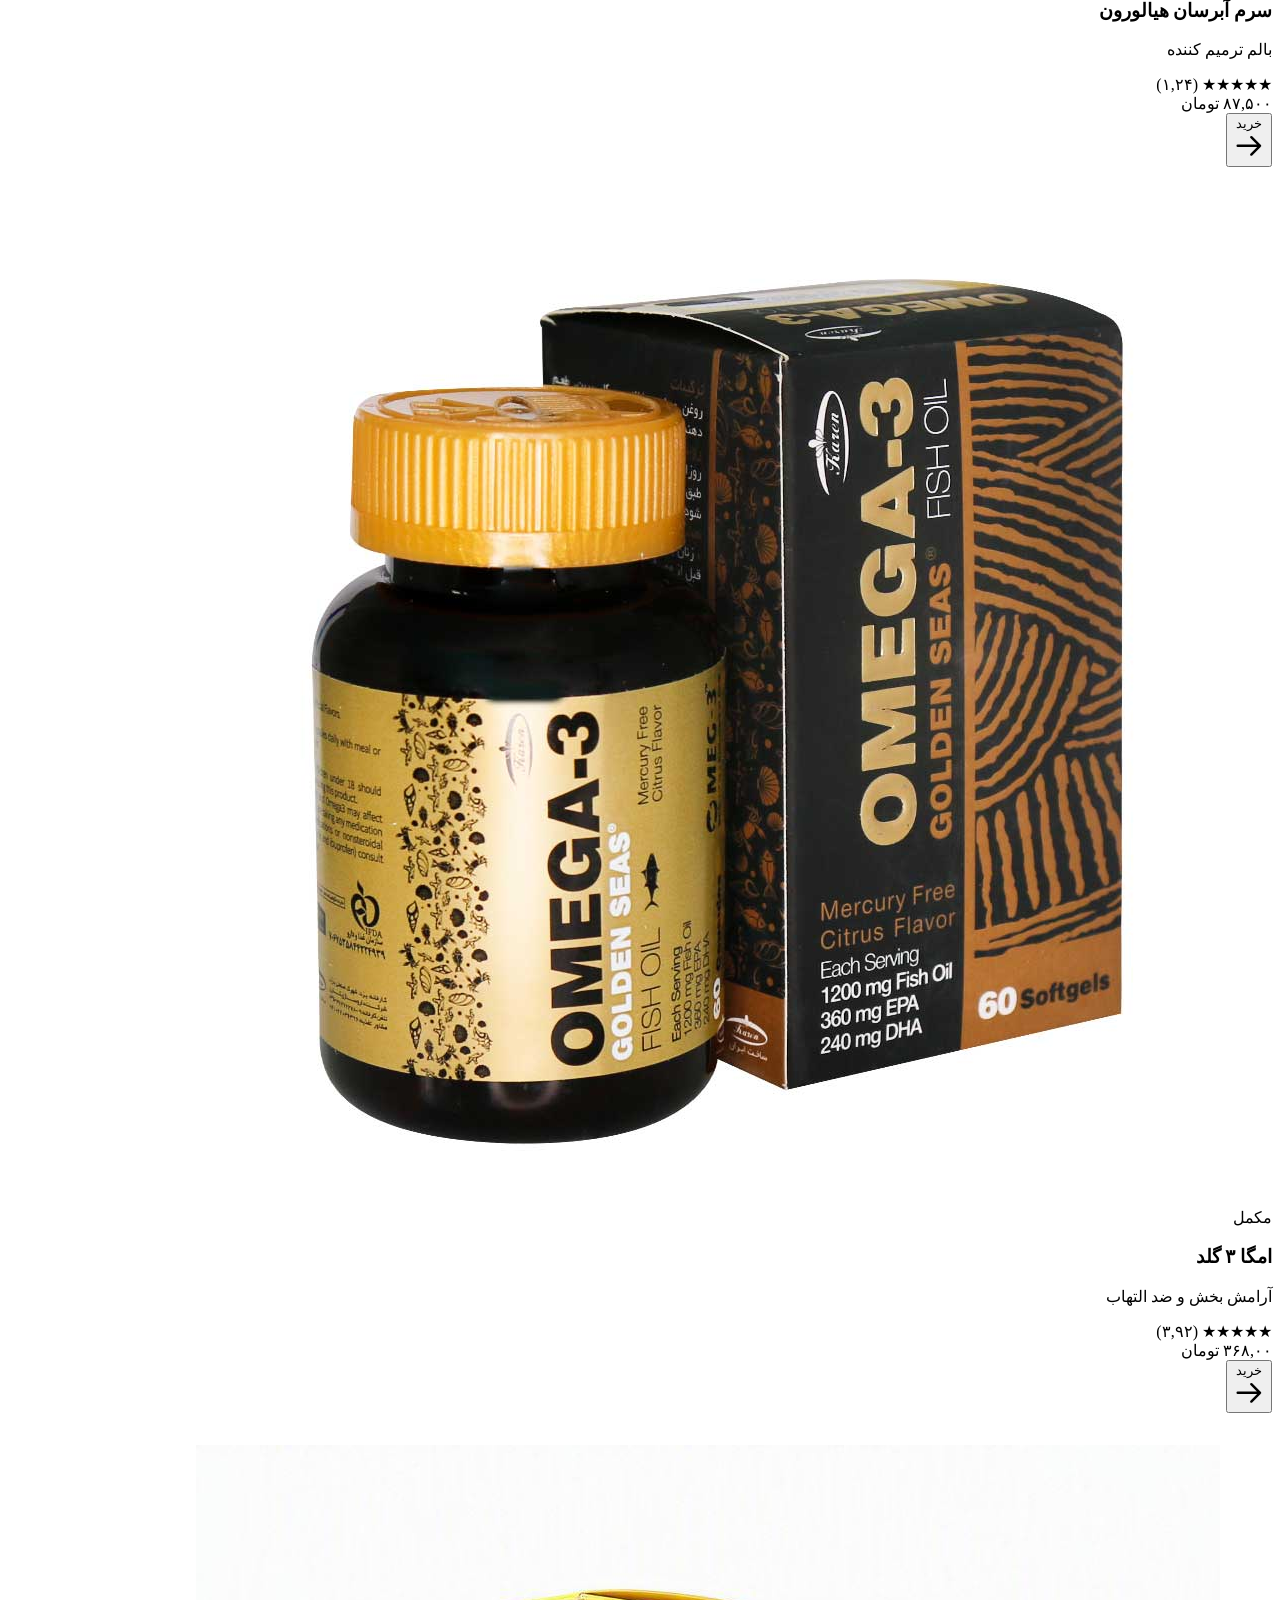
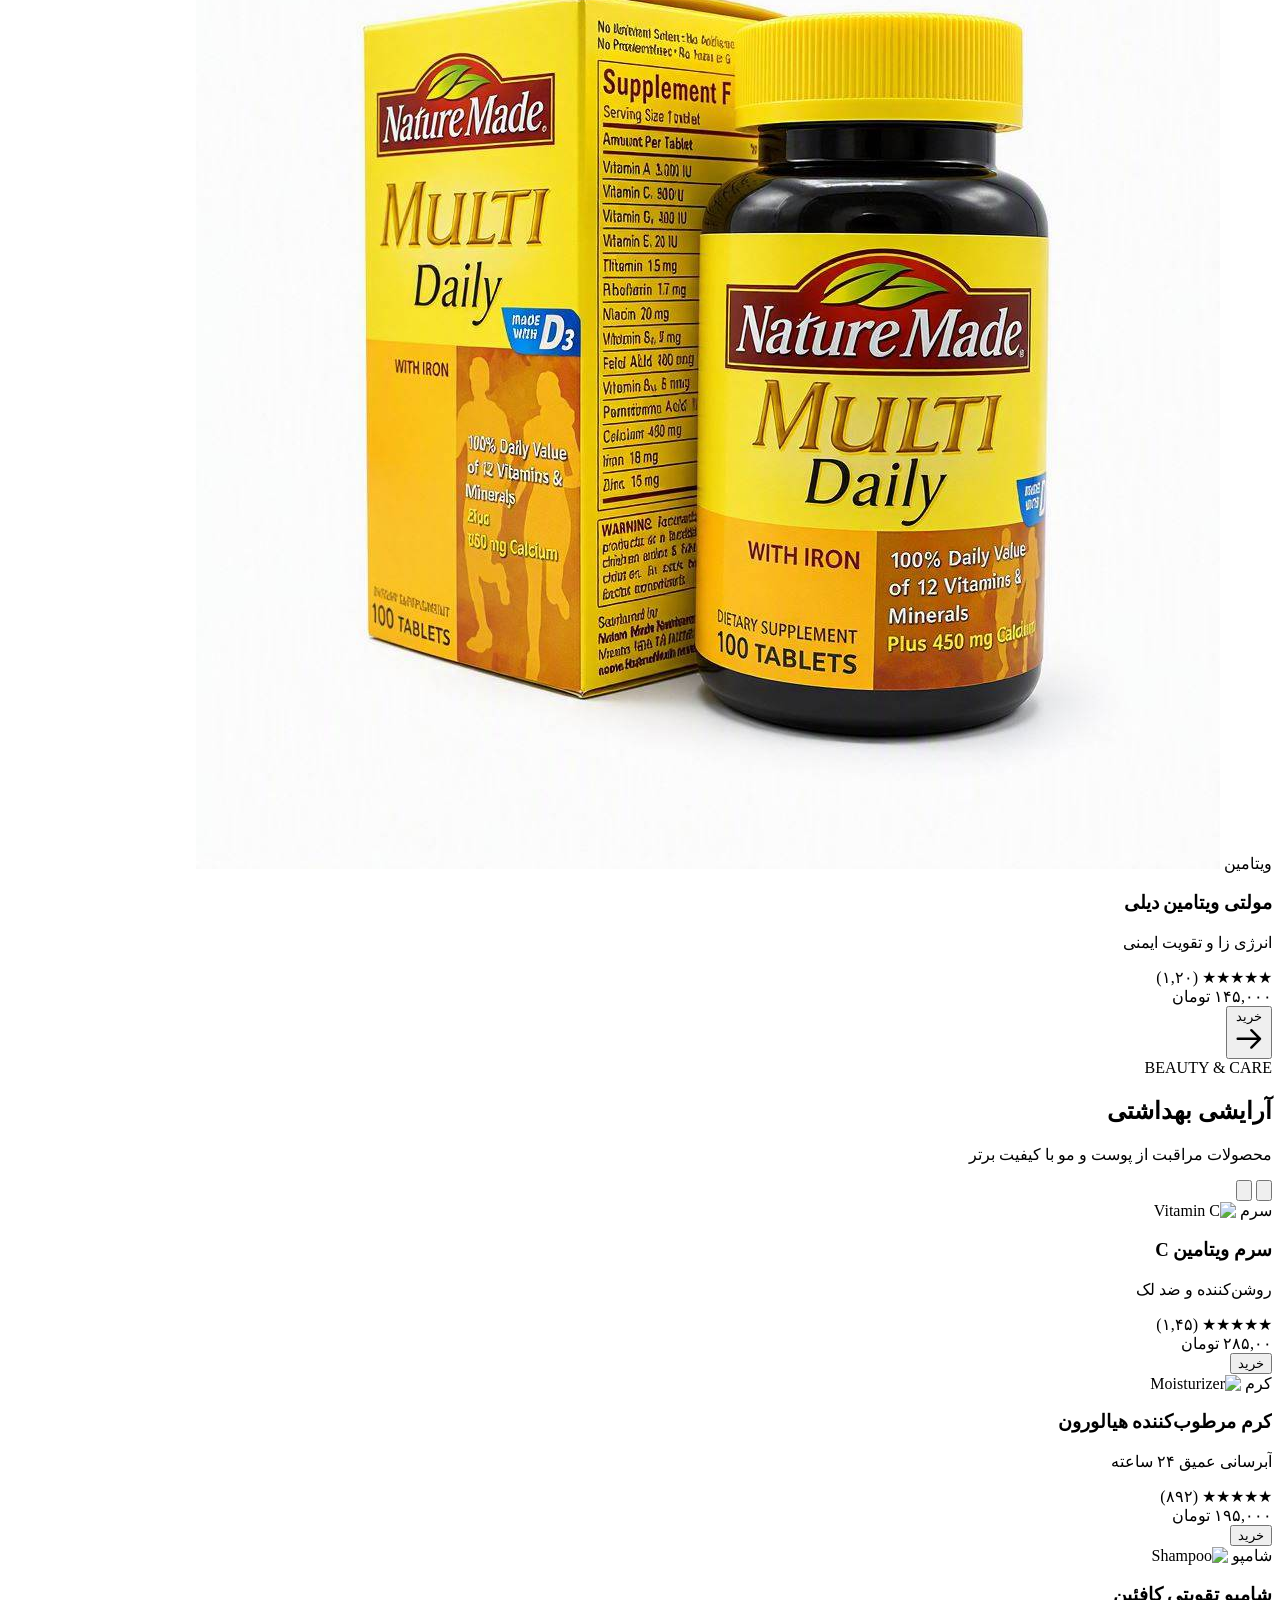
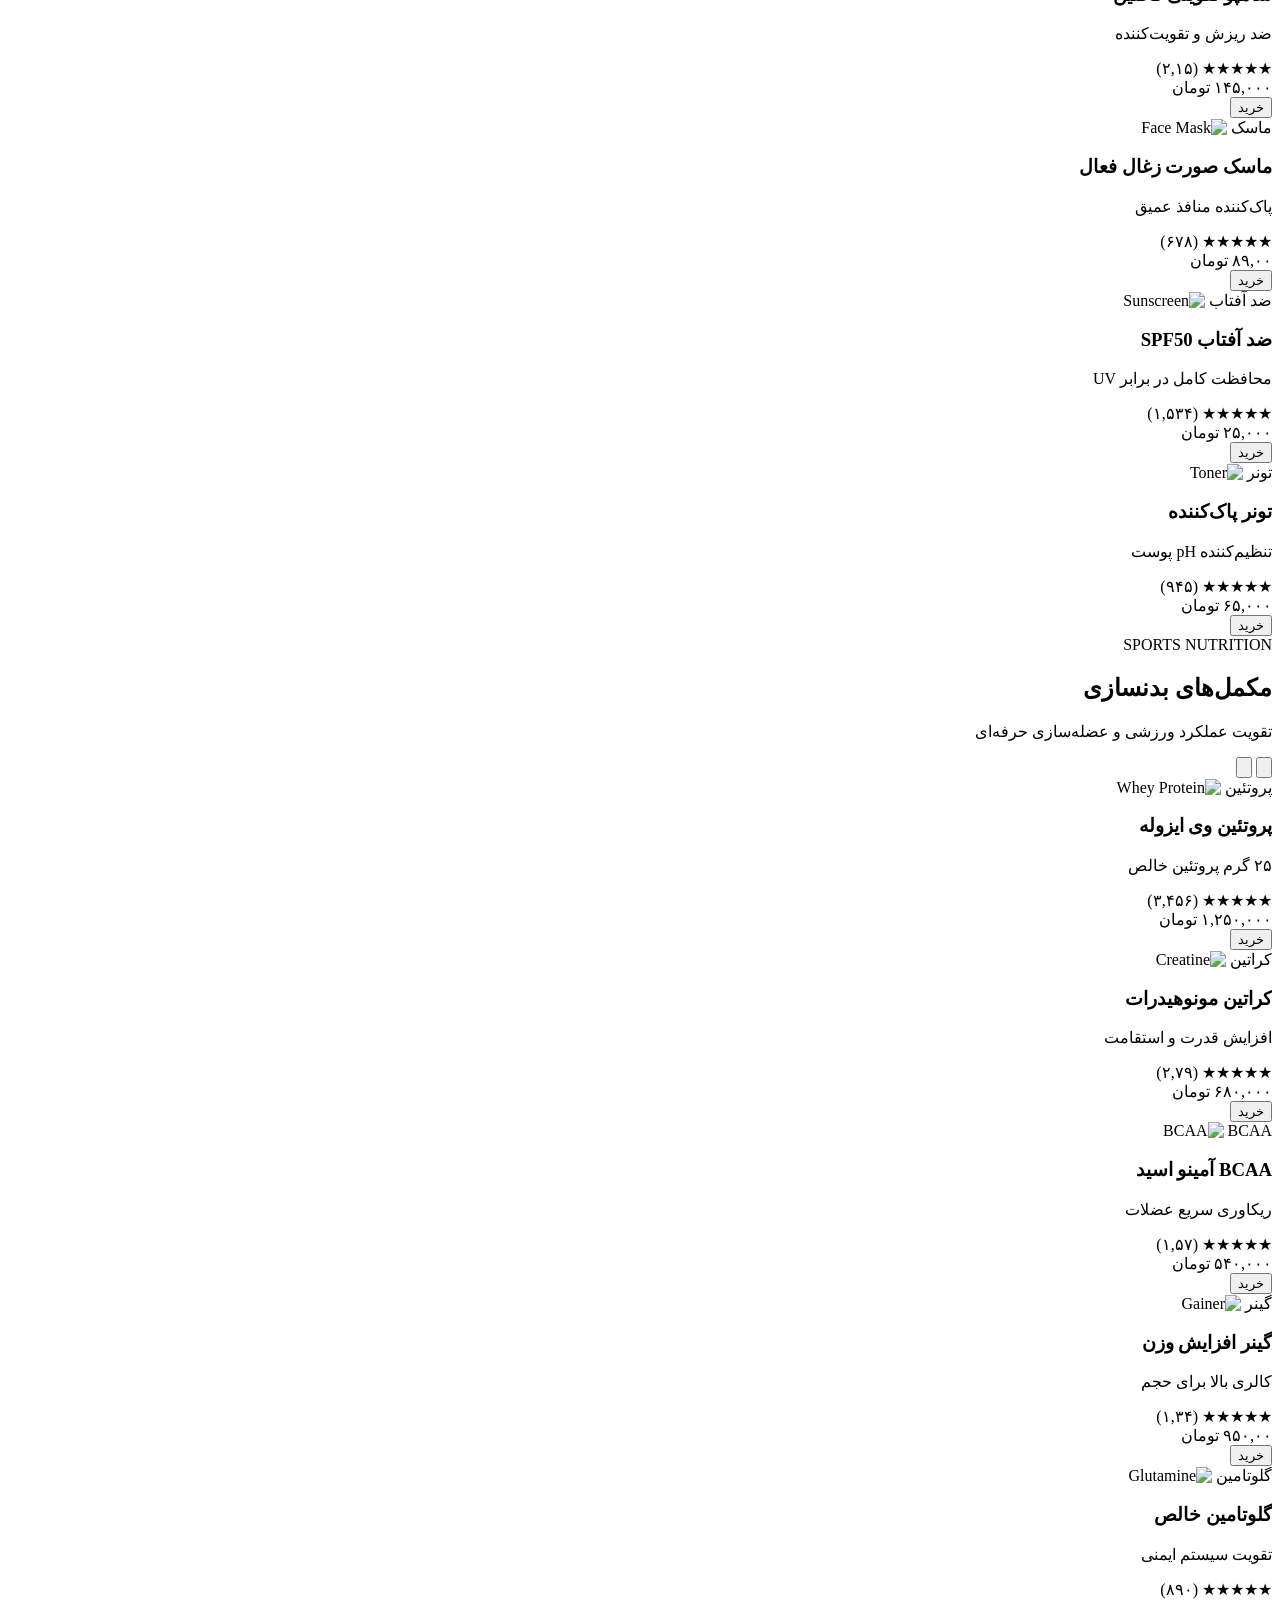
==== commit 705c2d54: "update" ====
--- a/index.html
+++ b/index.html
@@ -17,7 +17,8 @@
     <script src="https://cdnjs.cloudflare.com/ajax/libs/gsap/3.12.2/gsap.min.js"></script>
 
     <!-- Custom Config -->
-        <link rel="stylesheet" href="style.css">
+    <link rel="stylesheet" href="style.css">
+    <link rel="stylesheet" href="mobile.css">
 </head>
 <body class="bg-white text-gray-800 antialiased">
 
@@ -172,7 +173,7 @@
                 <p class="text-gray-500">انتخاب هوشمندانه مشتریان ما برای سلامتی روزانه</p>
             </div>
 
-            <div class="grid grid-cols-1 sm:grid-cols-2 lg:grid-cols-4 gap-8">
+            <div class="best-sellers-grid grid grid-cols-2 lg:grid-cols-4 gap-6 sm:gap-8">
                 
                 <!-- Card 1: Probiotic -->
                 <div class="product-card bestseller-card bg-white rounded-3xl border border-gray-100 overflow-hidden cursor-pointer">
@@ -216,7 +217,7 @@
                             <svg class="doodle doodle-plus" viewBox="0 0 30 30" fill="none"><path d="M15 5V25M5 15H25" stroke="#7CB9A8" stroke-width="2"/></svg>
                         </div>
                         <span class="absolute top-4 right-4 bg-brand text-white px-3 py-1 rounded-full text-xs font-bold product-badge">مراقبت پوست</span>
-                        <img src="images/serum.png" alt="Serum" class="product-image w-full h-full object-contain">
+                        <img src="images/o.png" alt="Serum" class="product-image w-full h-full object-contain">
                     </div>
                     <div class="p-5">
                         <h3 class="font-bold text-gray-900 mb-1">سرم آبرسان هیالورون</h3>
@@ -611,10 +612,10 @@
                         <div class="product-card bg-white rounded-3xl border border-gray-100 overflow-hidden cursor-pointer">
                             <div class="aspect-square bg-gradient-to-br from-amber-50 to-white relative overflow-hidden p-8 flex items-center justify-center">
                                 <span class="absolute top-4 right-4 bg-amber-500 text-white px-3 py-1 rounded-full text-xs font-bold product-badge">شربت آهن</span>
-                                <img src="images/iron.drop.png" alt="Iron Syrup" class="product-image w-full h-full object-contain">
-                            </div>
-                            <div class="p-5">
-                                <h3 class="font-bold text-gray-900 mb-1">قطره آهن کودکان</h3>
+                                <img src="https://images.unsplash.com/photo-1620916566398-39f1143ab7be?w=400&h=400&fit=crop" alt="Iron Syrup" class="product-image w-full h-full object-contain">
+                            </div>
+                            <div class="p-5">
+                                <h3 class="font-bold text-gray-900 mb-1">شربت آهن کودکان</h3>
                                 <p class="text-sm text-gray-500 mb-4">ضد کم‌خونی و تقویتی</p>
                                 <div class="flex items-center justify-between">
                                     <div><div class="flex items-center gap-1 text-brand-accent text-xs mb-1">★★★★★ <span class="text-gray-400">(۲,۱۵۶)</span></div><span class="font-bold text-lg text-gray-900">۷۸,۰۰۰ تومان</span></div>
--- a/style.css
+++ b/style.css
@@ -80,3 +80,10 @@
         .anim-doodle-1 { animation: doodleFloat1 3s ease-in-out infinite; }
         .anim-doodle-2 { animation: doodleFloat2 3.5s ease-in-out infinite; }
         .anim-doodle-3 { animation: doodleFloat3 4s ease-in-out infinite; }
+
+        /* Best Sellers Grid */
+        .best-sellers-grid {
+            display: grid;
+            gap: 2rem;
+        }
+
--- a/mobile.css
+++ b/mobile.css
@@ -0,0 +1,379 @@
+/* =====================================================
+   VitaPure Mobile Responsive Styles
+   فایل CSS مخصوص استایل‌های ریسپانسیو موبایل
+   ===================================================== */
+
+/* ==================== بخش پرفروش‌ترین‌ها ==================== */
+@media (max-width: 1024px) {
+    /* دسکتاپ بزرگ: 4 ستون */
+    .best-sellers-grid {
+        grid-template-columns: repeat(4, 1fr);
+    }
+}
+
+@media (max-width: 768px) {
+    /* تبلت: 2 ستون */
+    .best-sellers-grid {
+        grid-template-columns: repeat(2, 1fr);
+        gap: 1rem; /* فاصله کمتر */
+    }
+}
+
+@media (max-width: 640px) {
+    /* موبایل: 2 ستون (مربع 2×2) */
+    .best-sellers-grid {
+        grid-template-columns: repeat(2, 1fr);
+        gap: 0.75rem;
+    }
+
+    /* کارت محصول - متناسب موبایل */
+    .product-card {
+        border-radius: 1.25rem; /* کمتر از desktop */
+    }
+
+    .product-card .aspect-square {
+        padding: 1rem; /* پدینگ کمتر داخل تصویر */
+    }
+
+    .product-card .p-5 {
+        padding: 0.75rem;
+    }
+
+    /* تیتر محصول - کوچکتر */
+    .product-card h3 {
+        font-size: 0.875rem;
+        line-height: 1.2;
+    }
+
+    /* توضیح محصول */
+    .product-card > div > p {
+        font-size: 0.75rem;
+    }
+
+    /* قیمت و دکمه خرید - عمودی */
+    .product-card .p-5 > div:last-child {
+        display: flex !important;
+        flex-direction: column !important;
+        align-items: stretch !important;
+        gap: 0.5rem;
+    }
+
+    /* دکمه خرید - عرض کامل */
+    .product-card button {
+        width: 100% !important;
+        padding: 0.5rem 0.75rem !important;
+        font-size: 0.75rem !important;
+        justify-content: center;
+    }
+
+    .product-card button svg {
+        width: 14px;
+        height: 14px;
+    }
+
+    .product-card button span {
+        display: none; /* مخفی کردن متن "خرید" */
+    }
+
+    /* اسلایدرهای افقی - موبایل */
+    .slider-item {
+        width: 50%;
+    }
+
+    .slider-container {
+        gap: 0.75rem;
+        padding-left: 0.5rem;
+        padding-right: 0.5rem;
+    }
+
+    /* دکمه‌های next/prev - موبایل */
+    .slider-prev,
+    .slider-next {
+        width: 2.25rem;
+        height: 2.25rem;
+        padding: 0.5rem;
+    }
+
+    .slider-prev svg,
+    .slider-next svg {
+        width: 1rem;
+        height: 1rem;
+    }
+}
+
+/* ==================== اسلایدرهای افقی ==================== */
+@media (max-width: 1024px) {
+    /* تبلت: 3 محصول در ردیف */
+    .slider-item {
+        width: 33.333%;
+    }
+}
+
+@media (max-width: 768px) {
+    /* تبلت کوچک: 2.5 محصول (scroll بشود) */
+    .slider-item {
+        width: 40%;
+    }
+}
+
+@media (max-width: 640px) {
+    /* موبایل: 2 محصول در ردیف + scroll */
+    .slider-item {
+        width: 50%;
+    }
+
+    .slider-container {
+        gap: 0.75rem;
+        padding-left: 0.5rem;
+        padding-right: 0.5rem;
+    }
+
+    /* دکمه‌های next/prev - موبایل */
+    .slider-prev,
+    .slider-next {
+        width: 2.25rem;
+        height: 2.25rem;
+        padding: 0.5rem;
+    }
+
+    .slider-prev svg,
+    .slider-next svg {
+        width: 1rem;
+        height: 1rem;
+    }
+
+    /* ۲×۲ Grid - موبایل */
+    .best-sellers-grid {
+        grid-template-columns: repeat(2, 1fr);
+        gap: 0.75rem;
+    }
+
+    /* کارت محصول - متناسب موبایل */
+    .product-card {
+        border-radius: 1.25rem; /* کمتر از desktop */
+    }
+
+    .product-card .aspect-square {
+        padding: 1rem; /* پدینگ کمتر داخل تصویر */
+    }
+
+    .product-card .p-5 {
+        padding: 0.75rem;
+    }
+
+    /* تیتر محصول - کوچکتر */
+    .product-card h3 {
+        font-size: 0.875rem;
+        line-height: 1.2;
+    }
+
+    /* توضیح محصول */
+    .product-card > div > p {
+        font-size: 0.75rem;
+    }
+
+    /* قیمت و دکمه خرید - عمودی */
+    .product-card .p-5 > div:last-child {
+        display: flex !important;
+        flex-direction: column !important;
+        align-items: stretch !important;
+        gap: 0.5rem;
+    }
+
+    /* قیمت و رتینگ */
+    .product-card .p-5 > div:last-child > div {
+        flex-shrink: 0;
+    }
+
+    /* دکمه خرید - عرض کامل */
+    .product-card .p-5 > div:last-child button {
+        width: 100% !important;
+        padding: 0.5rem 0.75rem !important;
+        font-size: 0.75rem !important;
+        justify-content: center;
+    }
+
+    .product-card button svg {
+        width: 14px;
+        height: 14px;
+    }
+}
+
+/* ==================== بخش بالای صفحه (Hero) ==================== */
+@media (max-width: 768px) {
+    .hero-section h1 {
+        font-size: 2rem;
+    }
+
+    .hero-section p {
+        font-size: 0.95rem;
+    }
+}
+
+@media (max-width: 640px) {
+    .hero-section h1 {
+        font-size: 1.75rem;
+        line-height: 1.3;
+    }
+
+    .hero-section p {
+        font-size: 0.875rem;
+    }
+
+    /* ایکون ویژگی‌ها - موبایل */
+    .trust-bar {
+        gap: 0.5rem;
+    }
+
+    .trust-item {
+        flex-direction: column;
+        align-items: center;
+        text-align: center;
+    }
+
+    .trust-item p {
+        font-size: 0.75rem;
+    }
+}
+
+/* ==================== فرم مشاوره ==================== */
+@media (max-width: 640px) {
+    .consultation-form {
+        padding: 1rem;
+    }
+
+    .consultation-form input,
+    .consultation-form textarea {
+        font-size: 16px; /* جلوگیری از zoom خودکار iOS */
+    }
+
+    .consultation-form button {
+        padding: 0.75rem 1.5rem;
+        font-size: 0.9rem;
+    }
+}
+
+/* ==================== نوار بالا (Navbar) ==================== */
+@media (max-width: 640px) {
+    nav {
+        padding: 1rem 1rem;
+    }
+
+    nav h1 {
+        font-size: 1.25rem;
+    }
+
+    nav button {
+        width: 1.5rem;
+        height: 1.5rem;
+    }
+
+    /* نشان سبد خرید */
+    #cart-count {
+        font-size: 0.625rem;
+        width: 1rem;
+        height: 1rem;
+    }
+}
+
+/* ==================== فوتر ==================== */
+@media (max-width: 640px) {
+    footer {
+        padding: 2rem 1rem;
+    }
+
+    footer h3 {
+        font-size: 0.95rem;
+    }
+
+    footer p,
+    footer a {
+        font-size: 0.8rem;
+    }
+
+    footer .grid {
+        grid-template-columns: 1fr;
+        gap: 1.5rem;
+    }
+}
+
+/* ==================== صفحه چک‌اوت ==================== */
+@media (max-width: 1024px) {
+    #checkout-main-view {
+        grid-template-columns: 1fr;
+    }
+
+    .lg\:col-span-3,
+    .lg\:col-span-2 {
+        grid-column: auto;
+    }
+}
+
+@media (max-width: 640px) {
+    #checkout-main-view {
+        gap: 1.5rem;
+    }
+
+    #checkout-form {
+        padding: 1rem;
+    }
+
+    #checkout-form input,
+    #checkout-form textarea {
+        font-size: 16px;
+        padding: 0.75rem;
+    }
+
+    #checkout-form button {
+        padding: 1rem;
+        font-size: 0.95rem;
+    }
+
+    .checkout-summary-card {
+        position: sticky;
+        bottom: 0;
+        background: white;
+        border-top: 1px solid #f3f4f6;
+        padding: 1rem;
+        margin: -1rem -1rem 0 -1rem;
+    }
+}
+
+/* ==================== انیمیشن‌ها - موبایل ==================== */
+@media (max-width: 640px) {
+    /* کاهش انیمیشن‌ها برای دستگاه‌های کم‌تر قدرتمند */
+    .doodle {
+        width: 24px;
+        height: 24px;
+    }
+
+    @keyframes doodleFloat1 {
+        0%, 100% { transform: translateY(0) rotate(0deg); }
+        50% { transform: translateY(-4px) rotate(5deg); }
+    }
+
+    @keyframes doodleFloat2 {
+        0%, 100% { transform: translateY(0) rotate(0deg); }
+        50% { transform: translateY(-6px) rotate(-8deg); }
+    }
+
+    @keyframes doodleFloat3 {
+        0%, 100% { transform: translateY(0) rotate(0deg); }
+        50% { transform: translateY(-3px) rotate(10deg); }
+    }
+}
+
+/* ==================== نمایش/مخفی کردن - موبایل ==================== */
+@media (max-width: 640px) {
+    /* مخفی کردن عناصر اضافی موبایل */
+    .hide-mobile {
+        display: none !important;
+    }
+}
+
+@media (min-width: 641px) {
+    /* مخفی کردن عناصر موبایل روی دسکتاپ */
+    .show-mobile {
+        display: none !important;
+    }
+}
